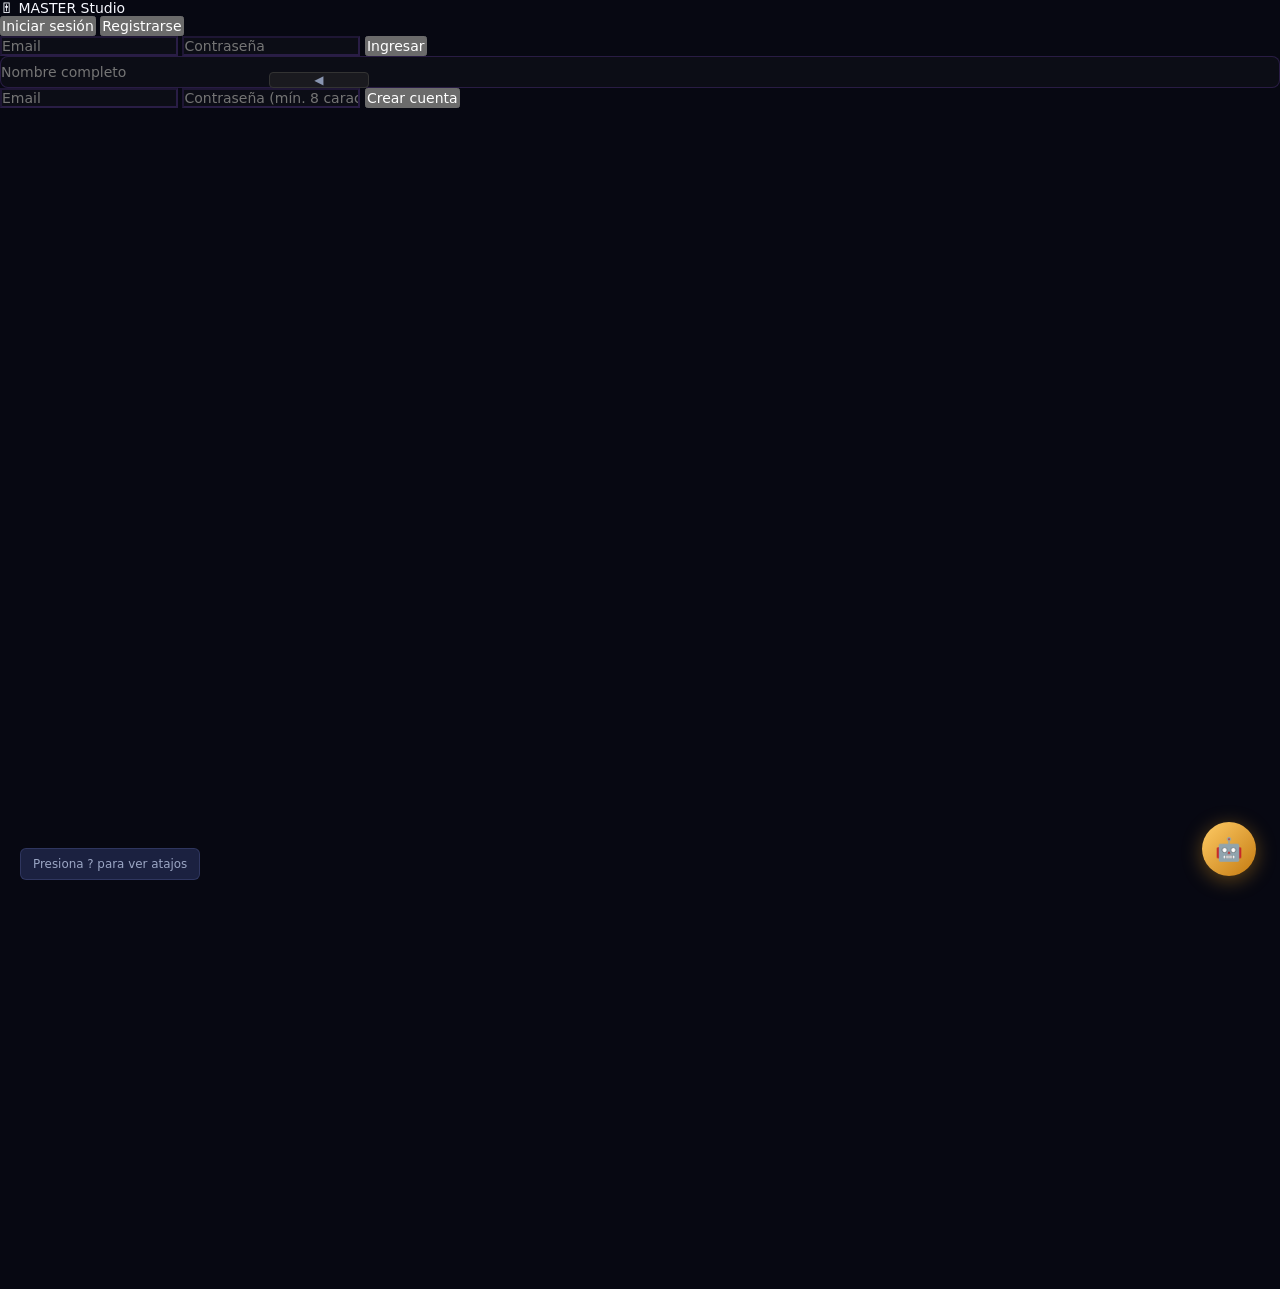
==== frontend/index.html @ 6284099f "Add files via upload" ====
<!DOCTYPE html>

<html lang="es">
<head>
<meta charset="utf-8"/>
<meta content="width=device-width, initial-scale=1, viewport-fit=cover, maximum-scale=5, user-scalable=yes" name="viewport"/>
<meta content="yes" name="apple-mobile-web-app-capable"/>
<meta content="black-translucent" name="apple-mobile-web-app-status-bar-style"/>
<meta content="#0a0a12" name="theme-color"/>
<meta content="LGMDM Intelligent Mastering Console — professional audio mastering workspace" name="description"/>
<title>LGMDM · Intelligent Mastering Console</title>






<link href="favicon.svg" rel="icon" type="image/svg+xml"/>
<link href="css/themes.css?v=2.0" rel="stylesheet"/>
<link href="css/themes-professional.css?v=2.0" rel="stylesheet"/>
<link href="css/layout-shell.css?v=2.0" rel="stylesheet"/>
<link href="css/styles.css?v=2.0" rel="stylesheet"/>
<link href="css/studio.css?v=2.0" rel="stylesheet"/>
<link href="css/studio-pro.css?v=2.0" rel="stylesheet"/>
<link href="css/compat-wall.css?v=FIX28" rel="stylesheet"/>
<link href="css/tabs-reorganized.css?v=2.0" rel="stylesheet"/>
<link href="css/lgmdm.css?v=2.0" rel="stylesheet"/>
<link href="css/responsive.css?v=2.0" rel="stylesheet"/>
<script src="js/00-compat.js?v=FIX28"></script>
</head>
<body>
<div aria-live="polite" id="a11y-announcements" role="status" style="display: none;"></div>
<div id="auth-overlay"></div>
<div class="app-container" id="app-container" style="">
<!-- HEADER -->
<header class="app-header"><div class="header-left"><div class="brand-lockup"><div aria-hidden="true" class="logo-mark">LG</div><div class="brand-copy"><h1 class="logo">LGMDM</h1><span class="brand-subtitle">INTELLIGENT MASTERING CONSOLE</span></div></div></div><div class="header-center"><div class="system-chip"><span aria-hidden="true" class="system-dot"></span><span>ENGINE READY</span></div></div><div class="header-right"><button id="btnOpenPremiumSuite" class="header-btn" type="button" title="Suite Premium (12 funciones avanzadas de masterización)" style="width: auto; padding: 0 10px; font-weight: 800; font-size: 11px; color: var(--accent, #52f2bd); display: flex; align-items: center; gap: 4px; cursor: pointer;"><span>💎</span><span>SUITE PRO</span></button><button aria-label="Cambiar tema visual" class="header-btn" id="theme-switcher-btn" title="Cambiar tema visual" type="button">🎨</button></div></header>
<!-- MAIN CONTAINER -->
<div class="main-container lg-app-grid">
<!-- SIDEBAR CON PESTAÑAS -->
<!-- SIDEBAR ORIGINAL LGMDM: Archivo / Cadena / Salida / Proyectos -->
<aside class="sidebar lg-sidebar" data-region="workflow">
<div aria-label="Flujo de trabajo" class="sidebar-tabs" id="sidebarTabs">
<button class="sidebar-tab active" data-pane="pane-archivo" type="button">📁 Archivo</button>
<button class="sidebar-tab" data-pane="pane-cadena" type="button">⛓ Cadena</button>
<button class="sidebar-tab" data-pane="pane-salida" type="button">🎚 Salida</button>
<button class="sidebar-tab" data-pane="pane-proyectos" type="button">📦 Proyectos</button>
<button id="sidebarCollapseBtn" class="sidebar-tab sidebar-tab-collapse" type="button" title="Colapsar sidebar" aria-label="Colapsar panel lateral" style="margin-left: auto; width: 28px; padding: 0; display: flex; align-items: center; justify-content: center;">◀</button>
</div>
<div class="control-grid sidebar-showing-archivo" id="sidebarPaneContainer">
<div class="control-stack">
<!-- ══════ PASO 1 — Archivo ══════ -->
<details class="process-card process-card-collapsible sidebar-pane-archivo" id="pasoArchivo" open="">
<summary class="process-card-header">
<span class="process-card-step">Paso 1</span>
<span class="process-card-copy">Carga y contexto</span>
</summary>
<div class="process-card-body">
<div>
<div class="section-label">Archivo de audio</div>
<div class="drop-zone" id="dropZone">
<input accept=".wav,.mp3,.flac,.ogg,.aiff,.aif" aria-label="Archivo de audio principal" id="fileInput" type="file"/>
<div class="icon">🎵</div>
<p>
                      Arrastrá tu audio aquí
                      <br/>
<small>WAV · MP3 · FLAC · OGG · AIFF — máx <span data-lgmdm-max-file-mb=""></span> MB</small>
</p>
<div class="uppy-picker" id="uppyPicker"></div>
<div class="file-name" id="fileName"></div>
<div class="file-size-warn" id="fileSizeWarn"></div>
</div>
<div class="button-row">
<button class="btn btn-primary" id="btnAnalyze" type="button">Analizar</button>
<button class="btn btn-secondary" id="btnAdvice" type="button">Recomendaciones</button>
</div>
<div class="button-row">
<button class="btn btn-automaster" id="btnMasterSync" type="button">Master (sync)</button>
<button class="btn btn-ref" id="btnMasterAsync" type="button">Master (enqueue)</button>
</div>
<div class="button-row">
<button class="btn btn-secondary full-width" id="btnPitchCorrection" type="button">🎵 Pitch Correction</button>
</div>
<div class="panel-block panel-block-secondary">
<div class="section-note">📏 Normalizar por LUFS (sin procesar nada más)</div>
<div class="param param--lg">
<label for="s-normalize-lufs">LUFS objetivo</label>
<span class="val" id="v-normalize-lufs">-14.0</span>
<input data-display-target="v-normalize-lufs" id="s-normalize-lufs" max="-6" min="-23" step="0.5" type="range" value="-14"/>
<p class="small-text">Solo ganancia — sin EQ, sin dinámica, sin referencia. -14 = streaming (Spotify/YouTube) · -23 = broadcast (EBU R128) · -6 = muy hot.</p>
</div>
<button class="btn btn-secondary full-width" id="btnNormalizeLufs" type="button">Normalizar</button>
<div class="small-text space-top-sm" id="normalize-status"></div>
</div>
<label class="checkbox-row small-text mt-sm">
<input checked="" id="saveToLibraryChk" type="checkbox"/>
                    Guardar en mi librería del servidor
                  </label>
</div>
<!-- Librería persistente: archivos ya guardados en el server -->
<div>
<div class="section-label section-header-row">
<span>Mi librería</span>
<button class="btn btn-secondary btn-small" id="btnRefreshLibrary" type="button">↻ actualizar</button>
</div>
<div class="panel-block panel-block-secondary scroll-panel" id="libraryList">
<div class="loading-placeholder">Cargando…</div>
</div>
</div>
<!-- Presets -->
<div>
<div class="section-label">Presets profesionales</div>
<div class="preset-grid" id="presetGrid">
<button class="preset-btn" data-preset="rock" type="button">🎸 Rock</button>
<button class="preset-btn" data-preset="metal" type="button">🤘 Metal</button>
<button class="preset-btn" data-preset="trap" type="button">🔥 Trap</button>
<button class="preset-btn" data-preset="rap" type="button">🎤 Rap</button>
<button class="preset-btn" data-preset="reggaeton" type="button">💃 Reggaeton</button>
<button class="preset-btn" data-preset="pop" type="button">⭐ Pop</button>
<button class="preset-btn" data-preset="cd" type="button">💿 CD</button>
<button class="preset-btn" data-preset="edm" type="button">🎧 EDM / House</button>
<button class="preset-btn" data-preset="techno" type="button">⚙️ Techno</button>
<button class="preset-btn" data-preset="rnb" type="button">🎹 R&amp;B / Soul</button>
<button class="preset-btn" data-preset="jazz" type="button">🎷 Jazz</button>
<button class="preset-btn" data-preset="classical" type="button">🎻 Clásica</button>
<button class="preset-btn" data-preset="lofi" type="button">📼 Lo-Fi</button>
<button class="preset-btn" data-preset="acoustic" type="button">🎸 Acústico</button>
<button class="preset-btn" data-preset="indie" type="button">🌇 Indie</button>
<button class="preset-btn" data-preset="cumbia" type="button">🪗 Cumbia</button>
<button class="preset-btn" data-preset="funk" type="button">🕺 Funk</button>
<button class="preset-btn" data-preset="ambient" type="button">🌌 Ambient</button>
<button class="preset-btn" data-preset="podcast" type="button">🎙️ Podcast</button>
</div>
<button class="btn-preset-load" id="btnLoadPresetJson" type="button">📂 Cargar preset (JSON)</button>
<input accept=".json,application/json" aria-label="Archivo JSON de preset" class="hidden-input" id="presetJsonInput" type="file"/>
<div class="status-text" id="presetLoadStatus"></div>
<div class="param param--lg">
<label>Objetivo de loudness (plataforma)</label>
</div>
<select aria-label="Plataforma o destino de loudness" id="s-platform">
<option value="">— Manual —</option>
<option value="spotify">Spotify (−14 LUFS)</option>
<option value="youtube">YouTube (−14 LUFS)</option>
<option value="apple_music">Apple Music (−16 LUFS)</option>
<option value="tidal">Tidal (−14 LUFS)</option>
<option value="club">Club / DJ (−9 LUFS)</option>
<option value="cd">CD (−9 LUFS)</option>
</select>
</div>
<!-- Match mastering -->
<details class="mb-none">
<summary class="summary-accent">
<span class="summary-pill"></span>
                    🎯 Match Mastering (referencia)
                    <span class="summary-divider"></span>
<span class="muted-small">▾</span>
</summary>
<div class="space-top-sm">
<p class="summary-muted">
                      Subí un track masterizado y el sistema igualará el
                      <b class="text-on-surface">timbre</b>,
                      <b class="text-on-surface">loudness</b>,
                      <b class="text-on-surface">dinámica</b>,
                      <b class="text-on-surface">estéreo</b>,
                      <b class="text-on-surface">punch</b>
                      ,
                      <b class="text-on-surface">sub-graves</b>
                      ,
                      <b class="text-on-surface">sibilancia</b>
                      y
                      <b class="text-on-surface">carácter armónico</b>
                      .
                    </p>
<div class="drop-zone-ref" id="dropZoneRef">
<input accept=".wav,.mp3,.flac,.ogg,.aiff,.aif" aria-label="Archivo de audio de referencia" class="overlay-input" id="refFileInput" type="file"/>
<div class="drop-zone-icon">🎯</div>
<p class="drop-zone-text">
                        Arrastrá el track de referencia
                      </p>
<p class="drop-zone-note">
                        WAV · MP3 · FLAC · OGG · AIFF — máx <span data-lgmdm-max-file-mb=""></span> MB
                      </p>
<div class="file-name" id="refFileName"></div>
</div>
<!-- Biblioteca de referencias permanentes -->
<button class="btn-ref-library" id="btnOpenRefLib" type="button">
                      📚 <span>Elegir desde biblioteca de referencias</span>
<span class="muted-small ml-auto" id="refLibCount"></span>
</button>
<div class="ref-actions">
<label class="checkbox-row">
<input checked="" id="saveRefToLibraryChk" type="checkbox"/>
                        Guardar referencia en mi librería
                      </label>
<a class="link-inline" href="#" id="toggleRefLibraryList">
                        usar de mi librería ▾
                      </a>
</div>
<div class="ref-library-list hidden-panel" id="libraryListRef"></div>
<div class="control-row">
<label class="field-group" id="lbl-ref-loudness">
<input checked="" class="field-input accent-amber" id="s-ref-loudness" type="checkbox"/>
<span>📊 Loudness</span>
</label>
<label class="field-group" id="lbl-ref-dynamics">
<input checked="" class="field-input accent-amber" id="s-ref-dynamics" type="checkbox"/>
<span>🎚 Dinámica</span>
</label>
<label class="field-group" id="lbl-ref-stereo">
<input checked="" class="field-input accent-amber" id="s-ref-stereo" type="checkbox"/>
<span>↔ Estéreo</span>
</label>
<label class="ref-match-option" id="lbl-ref-eq">
<input checked="" class="field-input accent-amber" id="s-ref-eq" type="checkbox"/>
<span>🎛 EQ Tonal</span>
</label>
<label class="ref-match-option" id="lbl-ref-transient">
<input checked="" class="field-input accent-amber" id="s-ref-transient" type="checkbox"/>
<span>💥 Punch</span>
</label>
<label class="ref-match-option" id="lbl-ref-subbass">
<input checked="" class="field-input accent-amber" id="s-ref-subbass" type="checkbox"/>
<span>🔊 Sub-graves</span>
</label>
<label class="ref-match-option" id="lbl-ref-desser">
<input checked="" class="field-input accent-amber" id="s-ref-desser" type="checkbox"/>
<span>🗡 De-esser</span>
</label>
<label class="field-group" id="lbl-ref-saturation">
<input class="field-input accent-amber" id="s-ref-saturation" type="checkbox"/>
<span>🔥 Carácter <span class="note-small">(opcional)</span></span>
</label>
<label class="checkbox-row mt-sm">
<input checked="" class="field-input accent2" id="s-ref-ms-eq" type="checkbox"/>
<span>🎛 EQ M/S <span class="note-small">(Mid y Side independientes)</span></span>
</label>
</div>
<details class="mt-sm">
<summary class="details-summary">
                        ⚙ Parámetros avanzados
                      </summary>
<div class="mt-sm">
<div class="param">
<label for="s-ref-boost">Máx. boost EQ</label>
<span class="val" id="v-ref-boost">6.0 dB</span>
<input id="s-ref-boost" max="18" min="0" step="0.5" type="range" value="6"/>
</div>
<div class="param">
<label for="s-ref-cut">Máx. corte EQ</label>
<span class="val" id="v-ref-cut">-9.0 dB</span>
<input id="s-ref-cut" max="0" min="-24" step="0.5" type="range" value="-9"/>
</div>
<div class="param mb-sm">
<label for="s-ref-eqmethod">Método de ajuste EQ</label>
<select class="mt-xs" id="s-ref-eqmethod">
<option value="heuristic">Heurístico (rápido)</option>
<option value="ddsp">DDSP (descenso de gradiente)</option>
</select>
</div>
<div class="param">
<label for="s-ref-dynmargin">Margen dinámica</label>
<span class="val" id="v-ref-dynmargin">1.0 dB</span>
<input id="s-ref-dynmargin" max="6" min="0" step="0.5" type="range" value="1"/>
</div>
<div class="param mb-xs">
<label for="s-ref-stereoblend">Intensidad match estéreo</label>
<span class="val" id="v-ref-stereoblend">85%</span>
<input id="s-ref-stereoblend" max="100" min="0" step="5" type="range" value="85"/>
</div>
<div class="section-divider mt-lg">
<div class="section-title-row">
<span class="section-subtitle">🎛 Bandas de EQ manual</span>
<div class="inline-row">
<span class="note-mini">Bandas:</span>
<input aria-label="Cantidad máxima de bandas para el matching de referencia" class="range-compact accent2" id="s-band-count" max="28" min="4" step="1" type="range" value="7"/>
<span class="range-value" id="v-band-count">7</span>
</div>
</div>
<div class="stack-col" id="ref-band-controls"></div>
<button class="btn btn-tertiary" id="btn-band-reset" type="button">↺ Resetear bandas</button>
</div>
</div>
</details>
<details class="mt-sm">
<summary class="details-summary details-summary--accent">
                        💎 Funciones premium para match profesional
                      </summary>
<div class="section-divider--highlight">
<div class="param param--md">
<label for="s-ref-premium-profile">Perfil de matching</label>
<select class="mt-xs" id="s-ref-premium-profile">
<option value="balanced">Balanceado / streaming</option>
<option value="club">Club punchy</option>
<option value="audiophile">Audiophile transparente</option>
<option value="broadcast">Broadcast seguro</option>
</select>
</div>
<label class="checkbox-row">
<input checked="" class="field-input accent-amber" id="s-ref-adaptive-loudness" type="checkbox"/>
<span>👂 LUFS adaptativo al oído humano <span class="note-mini">(más sensible 3–6 kHz)</span></span>
</label>
<div class="param param--md">
<label for="s-ref-loudness-sensitivity">Sensibilidad auditiva 3–6 kHz</label>
<span class="val" id="v-ref-loudness-sensitivity">65%</span>
<input data-display-format="percent" data-display-target="v-ref-loudness-sensitivity" id="s-ref-loudness-sensitivity" max="100" min="0" step="5" type="range" value="65"/>
</div>
<label class="checkbox-row">
<input class="field-input accent-amber" id="s-ref-fixed-lufs" type="checkbox"/>
<span>🎯 Fijar LUFS de salida <span class="note-mini">(ignora el loudness de la referencia)</span></span>
</label>
<div class="param param--md" id="fixed-lufs-row">
<label for="s-ref-fixed-lufs-value">LUFS objetivo</label>
<span class="val" id="v-ref-fixed-lufs">-14.0</span>
<input data-display-target="v-ref-fixed-lufs" id="s-ref-fixed-lufs-value" max="-6" min="-24" step="0.5" type="range" value="-14"/>
<p class="note-mini">Si la referencia viene muy hot (-8/-7/-9 LUFS) y no la querés heredar, activá esto — el resto del matching (EQ, dinámica, estéreo) sigue igual, solo el volumen final queda fijo acá.</p>
</div>
<div class="param param--md">
<label for="s-ref-max-lufs">Techo de loudness (máximo) <span class="lg-inline-note">nunca lo supera, sea cual sea la referencia</span></label>
<span class="val" id="v-ref-max-lufs">-12.0</span>
<input data-display-target="v-ref-max-lufs" id="s-ref-max-lufs" max="-6" min="-18" step="0.5" type="range" value="-12"/>
<p class="note-mini">El match siempre intenta llegar al LUFS de la referencia, pero nunca lo cruza — así controlás cuánto "hot" querés sin importar qué tan comprimida venga la referencia. -18 = conservador/dinámico · -6 = muy hot.</p>
</div>
<label class="checkbox-row">
<input checked="" class="field-input accent-amber" id="s-ref-vocal-protect" type="checkbox"/>
<span>🛡 Proteger voz líder y centro mono</span>
</label>
<label class="checkbox-row">
<input checked="" class="field-input accent-amber" id="s-ref-translation-check" type="checkbox"/>
<span>📱 Chequeo de traducción: mono, auriculares y parlantes chicos</span>
</label>
<label class="checkbox-row toggle-label toggle-label--tight">
<input class="field-input accent-amber" id="s-ref-alt-versions" type="checkbox"/>
<span>🧪 Preparar metadata para versiones alternativas (clean, instrumental, TV)</span>
</label>
<p class="note-mini">
                          Estas opciones viajan al backend y quedan registradas en el reporte del job para habilitar flujos premium auditables.
                        </p>
</div>
</details>
<details class="param param--lg">
<summary class="details-summary">⚙ EQ avanzado</summary>
<div class="mt-sm">
<div class="param">
<label for="s-ref-eq-passes">Pasadas EQ iterativo <span id="v-ref-eq-passes">3</span></label>
<input data-display-target="v-ref-eq-passes" id="s-ref-eq-passes" max="4" min="1" step="1" type="range" value="3"/>
<p class="note-mini">1 = pasada única (anterior), 3 = recomendado, 4 = máximo</p>
</div>
<label class="checkbox-row">
<input checked="" class="field-input accent2" id="s-ref-match-crest" type="checkbox"/>
<span>📐 Igualar crest factor (dinámica percibida) por banda</span>
</label>
<div class="param" id="crest-amount-row">
<label for="s-ref-crest-amount">Intensidad crest matching <span id="v-ref-crest-amount">75</span>%</label>
<input data-display-target="v-ref-crest-amount" id="s-ref-crest-amount" max="100" min="0" step="5" type="range" value="75"/>
</div>
<label class="checkbox-row">
<input checked="" class="field-input accent2" id="s-ref-spectral-dynamics" type="checkbox"/>
<span>🎚 Igualar balance espectral por rango dinámico (suave vs fuerte)</span>
</label>
<div class="param">
<label for="s-ref-spectral-dyn-amount">Intensidad spectral dynamics <span id="v-ref-spectral-dyn-amount">60</span>%</label>
<input data-display-target="v-ref-spectral-dyn-amount" id="s-ref-spectral-dyn-amount" max="100" min="0" step="5" type="range" value="60"/>
</div>
<div class="param">
<label for="s-ref-spectral-dyn-bins">Rangos dinámicos <span id="v-ref-spectral-dyn-bins">4</span></label>
<input data-display-target="v-ref-spectral-dyn-bins" id="s-ref-spectral-dyn-bins" max="4" min="2" step="1" type="range" value="4"/>
<p class="note-mini">2 = suave/fuerte · 4 = cuartiles</p>
</div>
</div>
</details>
<details class="param param--lg">
<summary class="details-summary">🎸 Parallel &amp; Saturación</summary>
<div class="mt-sm">
<label class="checkbox-row">
<input class="field-input accent2" id="s-ref-parallel-comp" type="checkbox"/>
<span>🔀 Parallel compression (New York)</span>
</label>
<div class="param">
<label for="s-ref-parallel-mix">Mix parallel <span id="v-ref-parallel-mix">28</span>%</label>
<input data-display-target="v-ref-parallel-mix" id="s-ref-parallel-mix" max="60" min="0" step="2" type="range" value="28"/>
</div>
<div class="param">
<label for="s-ref-parallel-thr">Threshold <span id="v-ref-parallel-thr">-20</span> dB</label>
<input data-display-target="v-ref-parallel-thr" id="s-ref-parallel-thr" max="-6" min="-40" step="1" type="range" value="-20"/>
</div>
<div class="param">
<label for="s-ref-parallel-ratio">Ratio <span id="v-ref-parallel-ratio">4.0</span>:1</label>
<input data-display-format="fixed1" data-display-target="v-ref-parallel-ratio" id="s-ref-parallel-ratio" max="10" min="1.5" step="0.5" type="range" value="4"/>
</div>
<div class="param">
<label for="s-ref-parallel-makeup">Makeup <span id="v-ref-parallel-makeup">6</span> dB</label>
<input data-display-target="v-ref-parallel-makeup" id="s-ref-parallel-makeup" max="18" min="0" step="0.5" type="range" value="6"/>
</div>
<label class="checkbox-row">
<input class="field-input accent2" id="s-ref-mb-sat" type="checkbox"/>
<span>🔥 Saturación multibanda</span>
</label>
<div class="param">
<label for="s-ref-mb-sat-mix">Mix saturación <span id="v-ref-mb-sat-mix">45</span>%</label>
<input data-display-target="v-ref-mb-sat-mix" id="s-ref-mb-sat-mix" max="100" min="0" step="5" type="range" value="45"/>
</div>
<div class="param">
<label for="s-ref-mb-sat-low">Drive bajos <span id="v-ref-mb-sat-low">7</span></label>
<input data-display-target="v-ref-mb-sat-low" id="s-ref-mb-sat-low" max="20" min="0" step="1" type="range" value="7"/>
</div>
<div class="param">
<label for="s-ref-mb-sat-mid">Drive medios <span id="v-ref-mb-sat-mid">4</span></label>
<input data-display-target="v-ref-mb-sat-mid" id="s-ref-mb-sat-mid" max="15" min="0" step="1" type="range" value="4"/>
</div>
<div class="param">
<label for="s-ref-mb-sat-high">Drive agudos <span id="v-ref-mb-sat-high">2</span></label>
<input data-display-target="v-ref-mb-sat-high" id="s-ref-mb-sat-high" max="10" min="0" step="1" type="range" value="2"/>
</div>
<div class="param">
<label for="s-ref-mb-sat-mode">Modo saturación</label>
<select class="mt-xs" id="s-ref-mb-sat-mode">
<option selected="" value="tape">Tape (3er armónico)</option>
<option value="analog">Analog (2do+3er)</option>
<option value="tube">Tube (2do armónico)</option>
</select>
</div>
<label class="checkbox-row">
<input checked="" class="field-input accent2" id="s-ref-two-stage-lim" type="checkbox"/>
<span>⛔ Limitador dos etapas (gentle + brickwall)</span>
</label>
<div class="param">
<label for="s-ref-gentle-ceil">Ceiling gentle <span id="v-ref-gentle-ceil">-2.5</span> dBTP</label>
<input data-display-format="fixed1" data-display-target="v-ref-gentle-ceil" id="s-ref-gentle-ceil" max="-0.5" min="-12" step="0.5" type="range" value="-2.5"/>
</div>
<div class="param">
<label for="s-ref-gentle-rel">Release gentle <span id="v-ref-gentle-rel">120</span> ms</label>
<input data-display-target="v-ref-gentle-rel" id="s-ref-gentle-rel" max="500" min="20" step="10" type="range" value="120"/>
</div>
</div>
</details>
<button class="btn btn-ref btn-block" disabled="" id="btnMasterRef" type="button">
                      🎯 Masterizar con referencia
                    </button>
<button class="btn btn-secondary btn-block" disabled="" id="btnRefPreview" type="button">
                      ▶ Preview 10s (seg. 40)
                    </button>
<!-- Preview en tiempo real con referencia -->
<div class="hidden-panel mt-lg" id="refPreviewPanel">
<div class="section-title-row section-title-row--compact">
<span class="note-mini">Preview en tiempo real — seg. 40–50</span>
<button class="btn btn-tertiary" id="btnRefPreviewStop" type="button">■ Stop</button>
</div>
<!-- Métricas en tiempo real -->
<div class="dash-metrics-row">
<span>LUFS <b id="rp-lufs">--</b></span>
<span>Peak <b id="rp-peak">--</b></span>
<span>RMS <b id="rp-rms">--</b></span>
<span>Corr <b id="rp-corr">--</b></span>
</div>
<!-- Curva EQ del matching -->
<div class="hidden-panel mt-sm" id="refEqCurveWrap">
<div class="note-small mb-sm">Curva EQ de matching aplicada</div>
<canvas class="canvas-block" height="50" id="refEqCurveCanvas" width="320"></canvas>
</div>
<div class="note-mini mt-sm" id="rp-status"></div>
</div>
</div>
</details>
<!-- /match mastering -->
</div>
</details>
<!-- ══════ PASO 2 — Cadena de mastering ══════ -->
<details class="process-card process-card-collapsible sidebar-pane-cadena" id="pasoCadena">
<summary class="process-card-header">
<span class="process-card-step">Paso 2</span>
<span class="process-card-copy">Cadena de mastering</span>
</summary>
<div class="process-card-body">
<!-- ── Etapa 0: Reducción de Ruido ── -->
<div>
<div class="section-label">
<span class="stage-num">0</span>
                    🎙️ Reducción de Ruido
                  </div>
<label class="toggle-label">
<input checked="" class="field-input" id="s-nr-bypass" type="checkbox"/>
                    Bypass reducción de ruido
                  </label>
<div class="control-row-wide">
<div>
<label class="param-label" for="s-nr-strength">Intensidad</label>
<input aria-label="Intensidad de reducción de ruido" data-display-format="fixed2" data-display-target="v-nr-strength" id="s-nr-strength" max="1" min="0" step="0.05" type="range" value="0.5"/>
<span class="val-badge" id="v-nr-strength">0.50</span>
<span class="param-hint">0 = ninguna · 1 = máxima</span>
</div>
<div>
<label class="param-label" for="s-nr-noise-sample-sec">Muestra de ruido (seg)</label>
<input aria-label="Duración de la muestra de ruido, en segundos" data-display-format="fixed1s" data-display-target="v-nr-noise-sample-sec" id="s-nr-noise-sample-sec" max="5" min="0.1" step="0.1" type="range" value="0.5"/>
<span class="val-badge" id="v-nr-noise-sample-sec">0.5s</span>
<span class="param-hint">Zona inicial para perfil de ruido</span>
</div>
</div>
</div>
<!-- ── Etapa 1: Input Gain ── -->
<div>
<div class="section-label">
<span class="stage-num">1</span>
                    Input Gain — trim
                  </div>
<div class="param">
<label for="s-ingain">Ganancia de entrada</label>
<span class="val" id="v-ingain">0.0 dB</span>
<input id="s-ingain" max="24" min="-24" step="0.1" type="range" value="0"/>
</div>
</div>
<!-- ── Etapas 2–3: EQ (filtros + cirugía) ── -->
<div class="control-card">
<div class="control-card-head">
<div>
<div class="control-card-kicker">EQ</div>
<h3>Ecualización</h3>
</div>
<div class="control-card-badge">Forma tonal</div>
</div>
<div class="control-card-body">
<div class="control-stack">
<div class="section-label">
<span class="stage-num">2</span>
                        Filtros de borde
                      </div>
<div class="param">
<label for="s-hp">High-pass cutoff</label>
<span class="val" id="v-hp">30 Hz</span>
<input id="s-hp" max="500" min="20" step="5" type="range" value="30"/>
</div>
<label class="toggle-label toggle-label--tight">
<input checked="" class="field-input" id="s-lp-bypass" type="checkbox"/>
                        Bypass low-pass
                      </label>
<div class="param">
<label for="s-lp-cutoff">Low-pass cutoff</label>
<span class="val" id="v-lp-cutoff">18.0 kHz</span>
<input id="s-lp-cutoff" max="22000" min="1000" step="100" type="range" value="18000"/>
</div>
<div class="section-label mt-lg">
<span class="stage-num">3</span>
                        EQ correctiva / cirugía
                      </div>
<div class="eq4-wrap">
<div class="eq4-band">
<div class="eq4-header"><span class="eq4-num">B1</span></div>
<div class="param">
<label for="s-eq1freq">Freq</label>
<span class="val" id="v-eq1freq-disp">100 Hz</span>
<input id="s-eq1freq" max="20000" min="20" step="10" type="range" value="100"/>
</div>
<div class="param">
<label for="s-eq1gain">Gain</label>
<span class="val" id="v-eq1gain">0 dB</span>
<input id="s-eq1gain" max="18" min="-18" step="0.5" type="range" value="0"/>
</div>
<div class="param">
<label for="s-eq1q">Q</label>
<span class="val" id="v-eq1q">1.0</span>
<input id="s-eq1q" max="10" min="0.1" step="0.1" type="range" value="1.0"/>
</div>
</div>
<div class="eq4-band">
<div class="eq4-header"><span class="eq4-num">B2</span></div>
<div class="param">
<label for="s-eq2freq">Freq</label>
<span class="val" id="v-eq2freq-disp">500 Hz</span>
<input id="s-eq2freq" max="20000" min="20" step="10" type="range" value="500"/>
</div>
<div class="param">
<label for="s-eq2gain">Gain</label>
<span class="val" id="v-eq2gain">0 dB</span>
<input id="s-eq2gain" max="18" min="-18" step="0.5" type="range" value="0"/>
</div>
<div class="param">
<label for="s-eq2q">Q</label>
<span class="val" id="v-eq2q">1.0</span>
<input id="s-eq2q" max="10" min="0.1" step="0.1" type="range" value="1.0"/>
</div>
</div>
<div class="eq4-band">
<div class="eq4-header"><span class="eq4-num">B3</span></div>
<div class="param">
<label for="s-eq3freq">Freq</label>
<span class="val" id="v-eq3freq-disp">2 kHz</span>
<input id="s-eq3freq" max="20000" min="20" step="10" type="range" value="2000"/>
</div>
<div class="param">
<label for="s-eq3gain">Gain</label>
<span class="val" id="v-eq3gain">0 dB</span>
<input id="s-eq3gain" max="18" min="-18" step="0.5" type="range" value="0"/>
</div>
<div class="param">
<label for="s-eq3q">Q</label>
<span class="val" id="v-eq3q">1.0</span>
<input id="s-eq3q" max="10" min="0.1" step="0.1" type="range" value="1.0"/>
</div>
</div>
</div>
<!-- Dynamic EQ resonancias — etapa 3 -->
<div class="section-label space-top-sm">
                        🔎 Dynamic EQ — Resonancias
                        <label class="toggle-label-right">
<input checked="" id="s-reso-bypass" type="checkbox"/>
                          Bypass
                        </label>
</div>
<div class="param">
<label for="s-reso-freq">Frecuencia (Hz)</label>
<span class="val" id="v-reso-freq">1.2 kHz</span>
<input id="s-reso-freq" max="16000" min="200" step="10" type="range" value="1200"/>
</div>
<div class="param">
<label for="s-reso-q">Q (selectividad)</label>
<span class="val" id="v-reso-q">3.0</span>
<input id="s-reso-q" max="12.0" min="0.5" step="0.1" type="range" value="3.0"/>
</div>
<div class="param">
<label for="s-reso-thresh">Threshold</label>
<span class="val" id="v-reso-thresh">-18.0 dB</span>
<input id="s-reso-thresh" max="0" min="-60" step="0.5" type="range" value="-18"/>
</div>
<div class="param">
<label for="s-reso-ratio">Ratio</label>
<span class="val" id="v-reso-ratio">3.0:1</span>
<input id="s-reso-ratio" max="20.0" min="1.0" step="0.5" type="range" value="3.0"/>
</div>
<div class="param">
<label for="s-reso-attack">Attack</label>
<span class="val" id="v-reso-attack">5.0 ms</span>
<input id="s-reso-attack" max="100" min="0.1" step="0.1" type="range" value="5.0"/>
</div>
<div class="param">
<label for="s-reso-release">Release</label>
<span class="val" id="v-reso-release">100 ms</span>
<input id="s-reso-release" max="1000" min="5" step="5" type="range" value="100"/>
</div>
<div class="param">
<label for="s-reso-maxred">Reducción máx.</label>
<span class="val" id="v-reso-maxred">8.0 dB</span>
<input id="s-reso-maxred" max="30" min="0" step="0.5" type="range" value="8"/>
</div>
<!-- Balance tonal automático (EQ inteligente sin referencia) — etapa 6 -->
<div class="section-label space-top-sm">
                        🎯 Balance tonal automático
                        <label class="toggle-label-right">
<input checked="" id="s-tonalbal-bypass" type="checkbox"/>
                          Bypass
                        </label>
</div>
<div class="param">
<label for="s-tonalbal-amount">Cantidad (mix)</label>
<span class="val" id="v-tonalbal-amount">1.00</span>
<input id="s-tonalbal-amount" max="1" min="0" step="0.01" type="range" value="1.0"/>
</div>
<div class="param">
<label for="s-tonalbal-boost">Boost máx.</label>
<span class="val" id="v-tonalbal-boost">3.5 dB</span>
<input id="s-tonalbal-boost" max="12" min="0" step="0.5" type="range" value="3.5"/>
</div>
<div class="param">
<label for="s-tonalbal-cut">Corte máx.</label>
<span class="val" id="v-tonalbal-cut">-4.5 dB</span>
<input id="s-tonalbal-cut" max="0" min="-12" step="0.5" type="range" value="-4.5"/>
</div>
<div class="param">
<label for="s-tonalbal-bands">Bandas máx.</label>
<span class="val" id="v-tonalbal-bands">6</span>
<input id="s-tonalbal-bands" max="12" min="1" step="1" type="range" value="6"/>
</div>
<!-- EQ tonal sweetening — etapa 6 -->
<div class="section-label space-top-sm">
<span class="stage-num">6</span>
                        EQ tonal / sweetening
                      </div>
<div class="eq4-wrap">
<div class="eq4-band">
<div class="eq4-header"><span class="eq4-num">B4</span></div>
<div class="param">
<label for="s-eq4freq">Freq</label>
<span class="val" id="v-eq4freq-disp">8 kHz</span>
<input id="s-eq4freq" max="20000" min="20" step="10" type="range" value="8000"/>
</div>
<div class="param">
<label for="s-eq4gain">Gain</label>
<span class="val" id="v-eq4gain">0 dB</span>
<input id="s-eq4gain" max="18" min="-18" step="0.5" type="range" value="0"/>
</div>
<div class="param">
<label for="s-eq4q">Q</label>
<span class="val" id="v-eq4q">1.0</span>
<input id="s-eq4q" max="10" min="0.1" step="0.1" type="range" value="1.0"/>
</div>
</div>
<div class="eq4-band">
<div class="eq4-header"><span class="eq4-num">B5</span></div>
<div class="param">
<label for="s-eq5freq">Freq</label>
<span class="val" id="v-eq5freq-disp">200 Hz</span>
<input id="s-eq5freq" max="20000" min="20" step="10" type="range" value="200"/>
</div>
<div class="param">
<label for="s-eq5gain">Gain</label>
<span class="val" id="v-eq5gain">0 dB</span>
<input id="s-eq5gain" max="18" min="-18" step="0.5" type="range" value="0"/>
</div>
<div class="param">
<label for="s-eq5q">Q</label>
<span class="val" id="v-eq5q">1.0</span>
<input id="s-eq5q" max="10" min="0.1" step="0.1" type="range" value="1.0"/>
</div>
</div>
<div class="eq4-band">
<div class="eq4-header"><span class="eq4-num">B6</span></div>
<div class="param">
<label for="s-eq6freq">Freq</label>
<span class="val" id="v-eq6freq-disp">1 kHz</span>
<input id="s-eq6freq" max="20000" min="20" step="10" type="range" value="1000"/>
</div>
<div class="param">
<label for="s-eq6gain">Gain</label>
<span class="val" id="v-eq6gain">0 dB</span>
<input id="s-eq6gain" max="18" min="-18" step="0.5" type="range" value="0"/>
</div>
<div class="param">
<label for="s-eq6q">Q</label>
<span class="val" id="v-eq6q">1.0</span>
<input id="s-eq6q" max="10" min="0.1" step="0.1" type="range" value="1.0"/>
</div>
</div>
</div>
<div class="eq-curve-wrap"><canvas id="eqCurveCanvas"></canvas></div>
<div class="param">
<label for="s-air">Air / Brillo — High Shelf Gain</label>
<span class="val" id="v-air">+2 dB</span>
<input id="s-air" max="12" min="-12" step="0.5" type="range" value="2"/>
</div>
<div class="param">
<label for="s-shelf-freq">High Shelf — Frecuencia</label>
<span class="val" id="v-shelf-freq">8.0 kHz</span>
<input id="s-shelf-freq" max="20000" min="1000" step="100" type="range" value="8000"/>
</div>
<!-- EQ Mode -->
<div class="section-label space-top-sm">⚙️ Modo EQ</div>
<div class="param">
<label for="s-lowshelf">Calidez / Cuerpo — Low Shelf Gain</label>
<span class="val" id="v-lowshelf">0 dB</span>
<input id="s-lowshelf" max="12" min="-12" step="0.5" type="range" value="0"/>
</div>
<div class="param">
<label for="s-lowshelf-freq">Low Shelf — Frecuencia</label>
<span class="val" id="v-lowshelf-freq">100 Hz</span>
<input id="s-lowshelf-freq" max="2000" min="20" step="10" type="range" value="100"/>
</div>
<select aria-label="Modo de ecualización" class="select-full" id="s-eq-mode">
<option selected="" value="iir">IIR — Zero Phase (por defecto)</option>
<option value="linear_phase">FIR — Fase Lineal</option>
</select>
<div class="param">
<label for="s-lp-taps">FIR Taps (fase lineal)</label>
<span class="val" id="v-lp-taps">2049</span>
<input id="s-lp-taps" max="8193" min="257" step="256" type="range" value="2049"/>
</div>
</div>
</div>
</div>
<!-- ── Etapa 4: Mid/Side ── -->
<div>
<div class="section-label">
<span class="stage-num">4</span>
                    Mid / Side (EQ + Comp)
                  </div>
<div class="param">
<label for="s-mgain">Ganancia Mid</label>
<span class="val" id="v-mgain">0 dB</span>
<input id="s-mgain" max="18" min="-18" step="0.5" type="range" value="0"/>
</div>
<div class="param">
<label for="s-sgain">Ganancia Side</label>
<span class="val" id="v-sgain">0 dB</span>
<input id="s-sgain" max="18" min="-18" step="0.5" type="range" value="0"/>
</div>
<label class="ms-control-label ms-control-label--compact">
<input checked="" class="field-input" id="s-mseq-bypass" type="checkbox"/>
                    Bypass EQ M/S bandeada
                  </label>
<div class="control-row-wide">
<div>
<div class="param-label">
                        Mid
                      </div>
<div class="param">
<label for="s-mseq-mid-freq">Freq</label>
<span class="val" id="v-mseq-mid-freq">250 Hz</span>
<input id="s-mseq-mid-freq" max="2000" min="20" step="10" type="range" value="250"/>
</div>
<div class="param">
<label for="s-mseq-mid-gain">Gain</label>
<span class="val" id="v-mseq-mid-gain">0 dB</span>
<input id="s-mseq-mid-gain" max="12" min="-12" step="0.5" type="range" value="0"/>
</div>
<div class="param">
<label for="s-mseq-mid-q">Q</label>
<span class="val" id="v-mseq-mid-q">1.0</span>
<input id="s-mseq-mid-q" max="10" min="0.1" step="0.1" type="range" value="1.0"/>
</div>
</div>
<div>
<div class="param-label">
                        Side
                      </div>
<div class="param">
<label for="s-mseq-side-freq">Freq</label>
<span class="val" id="v-mseq-side-freq">8.0 kHz</span>
<input id="s-mseq-side-freq" max="20000" min="1000" step="100" type="range" value="8000"/>
</div>
<div class="param">
<label for="s-mseq-side-gain">Gain</label>
<span class="val" id="v-mseq-side-gain">0 dB</span>
<input id="s-mseq-side-gain" max="12" min="-12" step="0.5" type="range" value="0"/>
</div>
<div class="param">
<label for="s-mseq-side-q">Q</label>
<span class="val" id="v-mseq-side-q">1.0</span>
<input id="s-mseq-side-q" max="10" min="0.1" step="0.1" type="range" value="1.0"/>
</div>
</div>
</div>
<label class="ms-control-label ms-control-label--spaced">
<input checked="" class="field-input" id="s-mscomp-bypass" type="checkbox"/>
                    Bypass Compresor M/S
                  </label>
<div class="control-row-wide">
<div>
<div class="param-label">
                        Mid
                      </div>
<div class="param">
<label for="s-mscomp-mid-thresh">Threshold</label>
<span class="val" id="v-mscomp-mid-thresh">-18.0 dB</span>
<input id="s-mscomp-mid-thresh" max="0" min="-60" step="0.5" type="range" value="-18"/>
</div>
<div class="param">
<label for="s-mscomp-mid-ratio">Ratio</label>
<span class="val" id="v-mscomp-mid-ratio">2.0:1</span>
<input id="s-mscomp-mid-ratio" max="20.0" min="1.0" step="0.5" type="range" value="2.0"/>
</div>
<div class="param">
<label for="s-mscomp-mid-attack">Attack</label>
<span class="val" id="v-mscomp-mid-attack">15.0 ms</span>
<input id="s-mscomp-mid-attack" max="200" min="0.1" step="0.1" type="range" value="15"/>
</div>
<div class="param">
<label for="s-mscomp-mid-release">Release</label>
<span class="val" id="v-mscomp-mid-release">120 ms</span>
<input id="s-mscomp-mid-release" max="2000" min="5" step="5" type="range" value="120"/>
</div>
<div class="param">
<label for="s-mscomp-mid-makeup">Makeup</label>
<span class="val" id="v-mscomp-mid-makeup">+0.0 dB</span>
<input id="s-mscomp-mid-makeup" max="24" min="0" step="0.5" type="range" value="0"/>
</div>
</div>
<label class="ms-control-label ms-control-label--grid">
<input checked="" class="field-input" id="s-mscomp-pdr" type="checkbox"/>
                      PDR (Program-Dependent Release, Mid + Side)
                    </label>
<div class="param grid-full">
<label for="s-mscomp-pdr-hold">PDR Hold</label>
<span class="val" id="v-mscomp-pdr-hold">500 ms</span>
<input id="s-mscomp-pdr-hold" max="2000" min="50" step="10" type="range" value="500"/>
</div>
<div>
<div class="param-label">
                        Side
                      </div>
<div class="param">
<label for="s-mscomp-side-thresh">Threshold</label>
<span class="val" id="v-mscomp-side-thresh">-18.0 dB</span>
<input id="s-mscomp-side-thresh" max="0" min="-60" step="0.5" type="range" value="-18"/>
</div>
<div class="param">
<label for="s-mscomp-side-ratio">Ratio</label>
<span class="val" id="v-mscomp-side-ratio">2.0:1</span>
<input id="s-mscomp-side-ratio" max="20.0" min="1.0" step="0.5" type="range" value="2.0"/>
</div>
<div class="param">
<label for="s-mscomp-side-attack">Attack</label>
<span class="val" id="v-mscomp-side-attack">15.0 ms</span>
<input id="s-mscomp-side-attack" max="200" min="0.1" step="0.1" type="range" value="15"/>
</div>
<div class="param">
<label for="s-mscomp-side-release">Release</label>
<span class="val" id="v-mscomp-side-release">120 ms</span>
<input id="s-mscomp-side-release" max="2000" min="5" step="5" type="range" value="120"/>
</div>
<div class="param">
<label for="s-mscomp-side-makeup">Makeup</label>
<span class="val" id="v-mscomp-side-makeup">+0.0 dB</span>
<input id="s-mscomp-side-makeup" max="24" min="0" step="0.5" type="range" value="0"/>
</div>
</div>
</div>
</div>
<!-- ── Etapa 5: Compresión banda ancha ── -->
<div class="control-card">
<div class="control-card-head">
<div>
<div class="control-card-kicker">Comp</div>
<h3>Compresión</h3>
</div>
<div class="control-card-badge">Control de dinámica</div>
</div>
<div class="control-card-body">
<div class="control-stack">
<div class="section-label">
<span class="stage-num">5</span>
                        Dinámica — banda ancha VCA/Opto
                      </div>
<div class="param">
<label for="s-thresh">Threshold (dB)</label>
<span class="val" id="v-thresh">-18.0 dB</span>
<input id="s-thresh" max="0" min="-60" step="0.5" type="range" value="-18"/>
</div>
<div class="param">
<label for="s-ratio">Ratio</label>
<span class="val" id="v-ratio">4.0:1</span>
<input id="s-ratio" max="20.0" min="1.0" step="0.5" type="range" value="4.0"/>
</div>
<div class="param">
<label for="s-cattack">Attack</label>
<span class="val" id="v-cattack">10.0 ms</span>
<input id="s-cattack" max="200" min="0.1" step="0.1" type="range" value="10"/>
</div>
<div class="param">
<label for="s-crelease">Release</label>
<span class="val" id="v-crelease">100 ms</span>
<input id="s-crelease" max="1000" min="10" step="5" type="range" value="100"/>
</div>
<div class="param">
<label for="s-cmakeup">Makeup</label>
<span class="val" id="v-cmakeup">+0.0 dB</span>
<input id="s-cmakeup" max="24" min="-12" step="0.5" type="range" value="0"/>
</div>
<label class="toggle-label">
<input checked="" class="field-input" id="s-comp-link" type="checkbox"/>
                        Stereo link L/R
                      </label>
<div class="section-label mt-lg">
<span class="stage-num">5b</span>
                        Compresión paralela (New York)
                        <label class="toggle-label-right">
<input checked="" data-parallel-bypass"="" id="parallelBypass" type="checkbox"/>
                          Bypass
                        </label>
</div>
<label class="toggle-label toggle-label--compact">
<input checked="" class="field-input" id="s-comp-pdr" type="checkbox"/>
                        PDR (Program-Dependent Release)
                      </label>
<div class="param">
<label for="s-comp-pdr-hold">PDR Hold</label>
<span class="val" id="v-comp-pdr-hold">500 ms</span>
<input id="s-comp-pdr-hold" max="2000" min="50" step="10" type="range" value="500"/>
</div>
<div class="param">
<label for="parallelMix">Mix (dry/wet)</label>
<span class="val" id="parallelMixVal">0.12</span>
<input id="parallelMix" max="1" min="0" step="0.01" type="range" value="0.12"/>
</div>
<div class="param">
<label for="parallelThresh">Threshold</label>
<span class="val" id="parallelThreshVal">-12 dB</span>
<input id="parallelThresh" max="0" min="-60" step="0.5" type="range" value="-12"/>
</div>
<div class="param">
<label for="parallelRatio">Ratio</label>
<span class="val" id="parallelRatioVal">4:1</span>
<input id="parallelRatio" max="20" min="1" step="0.5" type="range" value="4"/>
</div>
<div class="param">
<label for="parallelAttack">Attack</label>
<span class="val" id="parallelAttackVal">10 ms</span>
<input id="parallelAttack" max="100" min="0.1" step="0.1" type="range" value="10"/>
</div>
<div class="param">
<label for="parallelRelease">Release</label>
<span class="val" id="parallelReleaseVal">100 ms</span>
<input id="parallelRelease" max="1000" min="5" step="5" type="range" value="100"/>
</div>
</div>
</div>
</div>
<!-- ── Etapa 7: De-esser ── -->
<div>
<div class="section-label">
<span class="stage-num">7</span>
                    🎚 De-esser dedicado
                    <label class="toggle-label-right">
<input checked="" id="s-dyneq-bypass" type="checkbox"/>
                      Bypass
                    </label>
</div>
<div class="param">
<label for="s-dyneq-freq">Frecuencia (Hz)</label>
<span class="val" id="v-dyneq-freq">3.0 kHz</span>
<input id="s-dyneq-freq" max="16000" min="200" step="50" type="range" value="3000"/>
</div>
<div class="param">
<label for="s-dyneq-q">Q (selectividad)</label>
<span class="val" id="v-dyneq-q">2.5</span>
<input id="s-dyneq-q" max="12.0" min="0.5" step="0.1" type="range" value="2.5"/>
</div>
<div class="param">
<label for="s-dyneq-thresh">Threshold</label>
<span class="val" id="v-dyneq-thresh">-18.0 dB</span>
<input id="s-dyneq-thresh" max="0" min="-60" step="0.5" type="range" value="-18"/>
</div>
<div class="param">
<label for="s-dyneq-ratio">Ratio</label>
<span class="val" id="v-dyneq-ratio">3.0:1</span>
<input id="s-dyneq-ratio" max="20.0" min="1.0" step="0.5" type="range" value="3.0"/>
</div>
<div class="param">
<label for="s-dyneq-attack">Attack</label>
<span class="val" id="v-dyneq-attack">3.0 ms</span>
<input id="s-dyneq-attack" max="100" min="0.1" step="0.1" type="range" value="3.0"/>
</div>
<div class="param">
<label for="s-dyneq-release">Release</label>
<span class="val" id="v-dyneq-release">80 ms</span>
<input id="s-dyneq-release" max="1000" min="5" step="5" type="range" value="80"/>
</div>
<div class="param">
<label for="s-dyneq-maxred">Reducción máx.</label>
<span class="val" id="v-dyneq-maxred">12.0 dB</span>
<input id="s-dyneq-maxred" max="30" min="0" step="0.5" type="range" value="12"/>
</div>
</div>
<!-- ── Etapa 8: Compresor Multibanda ── -->
<div class="mb-wrap" id="mbWrap">
<h3>
<span class="stage-num stage-num--highlight">8</span>
                    🔊 Compresor Multibanda
                    <label class="toggle-label-right">
<input checked="" id="mb-bypass" type="checkbox"/>
                      Bypass
                    </label>
</h3>
<div class="mb-crossover">
<div class="param">
<label for="s-mb-lowx">Cruce Low→Mid</label>
<span class="val" id="v-mb-lowx">250 Hz</span>
<input id="s-mb-lowx" max="2000" min="20" step="10" type="range" value="250"/>
</div>
<div class="param">
<label for="s-mb-highx">Cruce Mid→High</label>
<span class="val" id="v-mb-highx">4000 Hz</span>
<input id="s-mb-highx" max="20000" min="500" step="50" type="range" value="4000"/>
</div>
</div>
<div class="mb-tabs">
<span class="mb-tab active" data-band="low">Low</span>
<span class="mb-tab" data-band="mid">Mid</span>
<span class="mb-tab" data-band="high">High</span>
</div>
<div class="mb-panel active" id="mb-panel-low">
<div class="param">
<label for="s-mb-low-th">Threshold (dB)</label>
<span class="val" id="v-mb-low-th">-18.0 dB</span>
<input id="s-mb-low-th" max="0" min="-60" step="0.5" type="range" value="-18"/>
</div>
<div class="param">
<label for="s-mb-low-ratio">Ratio</label>
<span class="val" id="v-mb-low-ratio">4.0:1</span>
<input id="s-mb-low-ratio" max="20.0" min="1.0" step="0.5" type="range" value="4.0"/>
</div>
<div class="param">
<label for="s-mb-low-att">Ataque</label>
<span class="val" id="v-mb-low-att">10 ms</span>
<input id="s-mb-low-att" max="200" min="0.1" step="0.1" type="range" value="10"/>
</div>
<div class="param">
<label for="s-mb-low-rel">Release</label>
<span class="val" id="v-mb-low-rel">100 ms</span>
<input id="s-mb-low-rel" max="1000" min="10" step="5" type="range" value="100"/>
</div>
<div class="param">
<label for="s-mb-low-mu">Make-up</label>
<span class="val" id="v-mb-low-mu">0 dB</span>
<input id="s-mb-low-mu" max="24" min="-12" step="0.5" type="range" value="0"/>
</div>
</div>
<label class="ms-control-label ms-control-label--makeup">
<input checked="" class="field-input" id="s-mb-pdr" type="checkbox"/>
                    PDR (Program-Dependent Release, comparte config las 3 bandas)
                  </label>
<div class="param">
<label for="s-mb-pdr-hold">PDR Hold</label>
<span class="val" id="v-mb-pdr-hold">500 ms</span>
<input id="s-mb-pdr-hold" max="2000" min="50" step="10" type="range" value="500"/>
</div>
<div class="mb-panel" id="mb-panel-mid">
<div class="param">
<label for="s-mb-mid-th">Threshold (dB)</label>
<span class="val" id="v-mb-mid-th">-18.0 dB</span>
<input id="s-mb-mid-th" max="0" min="-60" step="0.5" type="range" value="-18"/>
</div>
<div class="param">
<label for="s-mb-mid-ratio">Ratio</label>
<span class="val" id="v-mb-mid-ratio">4.0:1</span>
<input id="s-mb-mid-ratio" max="20.0" min="1.0" step="0.5" type="range" value="4.0"/>
</div>
<div class="param">
<label for="s-mb-mid-att">Ataque</label>
<span class="val" id="v-mb-mid-att">10 ms</span>
<input id="s-mb-mid-att" max="200" min="0.1" step="0.1" type="range" value="10"/>
</div>
<div class="param">
<label for="s-mb-mid-rel">Release</label>
<span class="val" id="v-mb-mid-rel">100 ms</span>
<input id="s-mb-mid-rel" max="1000" min="10" step="5" type="range" value="100"/>
</div>
<div class="param">
<label for="s-mb-mid-mu">Make-up</label>
<span class="val" id="v-mb-mid-mu">0 dB</span>
<input id="s-mb-mid-mu" max="24" min="-12" step="0.5" type="range" value="0"/>
</div>
</div>
<div class="mb-panel" id="mb-panel-high">
<div class="param">
<label for="s-mb-high-th">Threshold (dB)</label>
<span class="val" id="v-mb-high-th">-18.0 dB</span>
<input id="s-mb-high-th" max="0" min="-60" step="0.5" type="range" value="-18"/>
</div>
<div class="param">
<label for="s-mb-high-ratio">Ratio</label>
<span class="val" id="v-mb-high-ratio">4.0:1</span>
<input id="s-mb-high-ratio" max="20.0" min="1.0" step="0.5" type="range" value="4.0"/>
</div>
<div class="param">
<label for="s-mb-high-att">Ataque</label>
<span class="val" id="v-mb-high-att">10 ms</span>
<input id="s-mb-high-att" max="200" min="0.1" step="0.1" type="range" value="10"/>
</div>
<div class="param">
<label for="s-mb-high-rel">Release</label>
<span class="val" id="v-mb-high-rel">100 ms</span>
<input id="s-mb-high-rel" max="1000" min="10" step="5" type="range" value="100"/>
</div>
<div class="param">
<label for="s-mb-high-mu">Make-up</label>
<span class="val" id="v-mb-high-mu">0 dB</span>
<input id="s-mb-high-mu" max="24" min="-12" step="0.5" type="range" value="0"/>
</div>
</div>
</div>
<!-- ── Etapa 9: Transient Shaper ── -->
<div>
<div class="section-label">
<span class="stage-num">9</span>
                    Transient Shaper
                  </div>
<div class="param">
<label for="s-tatt">Ataque (punch)</label>
<span class="val" id="v-tatt">+0.00</span>
<input id="s-tatt" max="1.0" min="-1.0" step="0.05" type="range" value="0"/>
</div>
<div class="param">
<label for="s-tsus">Sustain (cuerpo)</label>
<span class="val" id="v-tsus">+0.00</span>
<input id="s-tsus" max="1.0" min="-1.0" step="0.05" type="range" value="0"/>
</div>
</div>
<!-- ── Etapa 10: Saturación ── -->
<div>
<div class="section-label">
<span class="stage-num">10</span>
                    Saturación armónica
                  </div>
<div class="param">
<label for="s-satdrive">Drive</label>
<span class="val" id="v-satdrive">0%</span>
<input id="s-satdrive" max="1.0" min="0" step="0.01" type="range" value="0"/>
</div>
<div class="param">
<label for="s-satmix">Mix</label>
<span class="val" id="v-satmix">100%</span>
<input id="s-satmix" max="1.0" min="0" step="0.01" type="range" value="1.0"/>
</div>
<select aria-label="Modo de saturación" class="mt-xs select-full" id="s-satmode">
<option value="tape">Tape (cálido)</option>
<option value="tube">Tube (válvula)</option>
<option value="analog">Analog (consola/cinta)</option>
</select>
</div>
<!-- ── Etapa 11: Espacio & Estéreo ── -->
<div>
<div class="section-label">
<span class="stage-num">11</span>
                    Espacio &amp; Estéreo
                  </div>
<div class="param">
<label for="s-width">Amplitud estéreo</label>
<span class="val" id="v-width">1.2x</span>
<input id="s-width" max="3.0" min="0" step="0.05" type="range" value="1.2"/>
</div>
<label class="toggle-label">
<input class="field-input" id="s-enhancer" type="checkbox"/>
                    Stereo Enhancer (bass-mono + Haas)
                  </label>
<div class="param">
<label for="s-haas">Haas delay</label>
<span class="val" id="v-haas">0 ms</span>
<input id="s-haas" max="30" min="0" step="0.5" type="range" value="0"/>
</div>
<div class="param">
<label for="s-bassmono">Bass-mono crossover</label>
<span class="val" id="v-bassmono">120 Hz</span>
<input id="s-bassmono" max="300" min="40" step="5" type="range" value="120"/>
</div>
<div class="param">
<label for="s-rsize">Reverb — Room Size</label>
<span class="val" id="v-rsize">0.30</span>
<input id="s-rsize" max="2.0" min="0.05" step="0.05" type="range" value="0.3"/>
</div>
<div class="param">
<label for="s-rwet">Reverb (wet)</label>
<span class="val" id="v-rwet">0%</span>
<input id="s-rwet" max="1.0" min="0" step="0.01" type="range" value="0"/>
</div>
<!-- Multiband Stereo Width — etapa 11 -->
<div class="section-label mt-lg">
                    🎛 Multiband Stereo Width
                    <label class="toggle-label-right">
<input checked="" id="mb-stereo-bypass" type="checkbox"/>
                      Bypass
                    </label>
</div>
<div class="param">
<label for="s-mb-sw-lowx">Cruce Low→Mid</label>
<span class="val" id="v-mb-sw-lowx">150 Hz</span>
<input id="s-mb-sw-lowx" max="1000" min="40" step="10" type="range" value="150"/>
</div>
<div class="param">
<label for="s-mb-sw-highx">Cruce Mid→High</label>
<span class="val" id="v-mb-sw-highx">4000 Hz</span>
<input id="s-mb-sw-highx" max="18000" min="500" step="100" type="range" value="4000"/>
</div>
<div class="param">
<label for="s-mb-sw-low">Width Graves (Low)</label>
<span class="val" id="v-mb-sw-low">0.90x</span>
<input id="s-mb-sw-low" max="3" min="0" step="0.05" type="range" value="0.9"/>
</div>
<div class="param">
<label for="s-mb-sw-mid">Width Medios (Mid)</label>
<span class="val" id="v-mb-sw-mid">1.20x</span>
<input id="s-mb-sw-mid" max="3" min="0" step="0.05" type="range" value="1.2"/>
</div>
<div class="param">
<label for="s-mb-sw-high">Width Agudos (High)</label>
<span class="val" id="v-mb-sw-high">1.50x</span>
<input id="s-mb-sw-high" max="3" min="0" step="0.05" type="range" value="1.5"/>
</div>
</div>
<!-- ── Etapa 12: Low-End Mono Maker ── -->
<div>
<div class="section-label">
<span class="stage-num">12</span>
                    🔊 Low-End Mono Maker
                  </div>
<div class="param">
<label for="s-mono-freq">Frecuencia corte (Hz)</label>
<span class="val" id="v-mono-freq">120 Hz</span>
<input id="s-mono-freq" max="300" min="40" step="5" type="range" value="120"/>
</div>
<div class="param">
<label for="s-mono-amount">Cantidad mono</label>
<span class="val" id="v-mono-amount">0%</span>
<input id="s-mono-amount" max="1.0" min="0" step="0.01" type="range" value="0"/>
</div>
</div>
<!-- ── Etapa 13: Glue Compressor ── -->
<div>
<div class="section-label">
<span class="stage-num">13</span>
                    Glue Compressor — bus final
                  </div>
<label class="toggle-label">
<input checked="" class="field-input" id="s-glue-bypass" type="checkbox"/>
                    Bypass glue compressor
                  </label>
<div class="param">
<label for="s-glue-thresh">Threshold (dB)</label>
<span class="val" id="v-glue-thresh">-4.0 dB</span>
<input id="s-glue-thresh" max="0" min="-24" step="0.5" type="range" value="-4"/>
</div>
<div class="param">
<label for="s-glue-ratio">Ratio</label>
<span class="val" id="v-glue-ratio">2.0:1</span>
<input id="s-glue-ratio" max="10" min="1" step="0.5" type="range" value="2"/>
</div>
<div class="param">
<label for="s-glue-attack">Attack</label>
<span class="val" id="v-glue-attack">30.0 ms</span>
<input id="s-glue-attack" max="200" min="0.1" step="0.1" type="range" value="30"/>
</div>
<div class="param">
<label for="s-glue-release">Release</label>
<span class="val" id="v-glue-release">120 ms</span>
<input id="s-glue-release" max="1000" min="10" step="5" type="range" value="120"/>
</div>
<div class="param">
<label for="s-glue-makeup">Makeup</label>
<span class="val" id="v-glue-makeup">+0.0 dB</span>
<input id="s-glue-makeup" max="12" min="-12" step="0.5" type="range" value="0"/>
</div>
</div>
<label class="ms-control-label ms-control-label--bottom">
<input checked="" class="field-input" id="s-glue-pdr" type="checkbox"/>
                    PDR (Program-Dependent Release)
                  </label>
<div class="param">
<label for="s-glue-pdr-hold">PDR Hold</label>
<span class="val" id="v-glue-pdr-hold">500 ms</span>
<input id="s-glue-pdr-hold" max="2000" min="50" step="10" type="range" value="500"/>
</div>
<!-- ── Etapa 14: Clipper ── -->
<div>
<div class="section-label">
<span class="stage-num">14</span>
                    ✂️ Clipper
                  </div>
<label class="toggle-label toggle-label--compact">
<input checked="" class="field-input" id="s-clip-bypass" type="checkbox"/>
                    Bypass clipper
                  </label>
<select aria-label="Modo de clipping" class="select-full" id="s-clip-mode">
<option selected="" value="soft">Soft (tanh, musical)</option>
<option value="hard">Hard (corte duro)</option>
</select>
<div class="param">
<label for="s-clip-ceiling">Techo (ceiling)</label>
<span class="val" id="v-clip-ceiling">0.98</span>
<input id="s-clip-ceiling" max="1.0" min="0.1" step="0.01" type="range" value="0.98"/>
</div>
<div class="param">
<label for="s-clip-drive">Drive</label>
<span class="val" id="v-clip-drive">+0.0 dB</span>
<input id="s-clip-drive" max="24" min="0" step="0.5" type="range" value="0"/>
</div>
<div class="text-muted-body">
                    Le quita trabajo al limitador antes de que este entre a actuar.
                  </div>
</div>
<!-- ── Etapa 15: Normalización & Limiter ── -->
<div class="control-card">
<div class="control-card-head">
<div>
<div class="control-card-kicker">Limiter</div>
<h3>Normalización y salida</h3>
</div>
<div class="control-card-badge">Peak / LUFS</div>
</div>
<div class="control-card-body">
<div class="control-stack">
<div class="section-label">
<span class="stage-num">15</span>
                        Normalización &amp; Limiter
                      </div>
<label class="toggle-label">
<input class="field-input" id="s-uselufs" type="checkbox"/>
                        Normalizar por LUFS
                      </label>
<div class="param">
<label for="s-peak">Target Peak (dBTP)</label>
<span class="val" id="v-peak">-0.4 dBTP</span>
<input id="s-peak" max="1.0" min="0.1" step="0.01" type="range" value="0.95"/>
</div>
<div class="param">
<label for="s-lufstarget">LUFS objetivo</label>
<span class="val" id="v-lufstarget">-14.0 LUFS</span>
<input id="s-lufstarget" max="0" min="-40" step="0.5" type="range" value="-14"/>
</div>
<label class="toggle-label">
<input class="field-input" id="s-uselufs-adaptive" type="checkbox"/>
                        👂 LUFS adaptativo al oído humano <span class="note-mini">(más sensible 3–6 kHz, como en reference matching)</span>
</label>
<div class="param">
<label for="s-uselufs-sensitivity">Sensibilidad auditiva 3–6 kHz</label>
<span class="val" id="v-uselufs-sensitivity">65%</span>
<input data-display-format="percent" data-display-target="v-uselufs-sensitivity" id="s-uselufs-sensitivity" max="100" min="0" step="5" type="range" value="65"/>
</div>
<div class="param">
<label for="s-ceiling">Limiter — techo (dBTP)</label>
<span class="val" id="v-ceiling">-0.1 dBTP</span>
<input id="s-ceiling" max="1.0" min="0.5" step="0.01" type="range" value="0.99"/>
</div>
<div class="param">
<label for="s-lrelease">Limiter — release</label>
<span class="val" id="v-lrelease">50 ms</span>
<input id="s-lrelease" max="500" min="1" step="1" type="range" value="50"/>
</div>
</div>
</div>
</div>
<!-- ── Etapa 16: Salida / Oversampling ── -->
<div>
<div class="section-label">
<span class="stage-num">16</span>
                    Salida &amp; Oversampling
                  </div>
<select aria-label="Modo de oversampling" class="select-full" id="s-oversample">
<option value="off">Oversampling: off</option>
<option value="draft">Oversampling: draft</option>
<option value="fast">Oversampling: fast</option>
<option selected="" value="quality">Oversampling: quality</option>
<option value="ultra">Oversampling: ultra</option>
</select>
<select aria-label="Formato de salida" class="select-full" id="s-format">
<option value="wav">WAV</option>
<option value="flac">FLAC</option>
<option value="mp3">MP3 320k</option>
</select>
<select class="select-full" id="s-bitdepth" title="Bit depth de la salida WAV/FLAC">
<option value="16">16-bit (dither TPDF)</option>
<option selected="" value="24">24-bit (recomendado)</option>
<option value="32">32-bit float</option>
</select>
<select class="select-full" id="s-dither-mode" title="Modo de dither / noise shaping al reducir bit depth">
<option selected="" value="f_weighted">Dither: F-weighted (recomendado)</option>
<option value="high_shelf">Dither: High-shelf (simple)</option>
<option value="tpdf">Dither: TPDF plano</option>
</select>
</div>
</div>
</details>
<!-- ══════ PASO 3 — Preview y entrega ══════ -->
<details class="process-card process-card-collapsible sidebar-pane-salida" id="pasoSalida">
<summary class="process-card-header">
<span class="process-card-step">Paso 3</span>
<span class="process-card-copy">Preview y entrega</span>
</summary>
<div class="process-card-body">
<div>
<div class="section-label">Preview del servidor</div>
<label class="ms-control-label ms-control-label--preview">
<input class="field-input" data-persist="false" id="s-livepreview" type="checkbox"/>
                    Habilitar Preview
                  </label>
<div class="text-muted-body">
                    El servidor procesa el Preview completo con los parámetros actuales. Solo cuando termina se habilita la reproducción.
                  </div>
<div class="status-text" id="previewStatus">
                    Preview deshabilitado
                  </div>
</div>
<div class="process-card process-card-accent">
<button class="btn btn-automaster hidden-panel" disabled="" id="btnAutoMaster" type="button">
                    🤖 Auto-Mastering IA
                  </button>
<button class="btn btn-secondary hidden-panel" disabled="" id="btnAiSuggest" type="button">
                    🤖 Sugerir con IA (sin masterizar)
                  </button>
<button class="btn btn-primary" disabled="" id="btnMaster" type="button">▶ Masterizar</button>
<div class="grid-2cols-tight" id="secondaryBtnGrid">
<button class="btn btn-secondary hidden-panel" disabled="" id="btnAnalyzeGrid" type="button">
                      🔍 Analizar
                    </button>
<button class="btn btn-secondary hidden-panel" disabled="" id="btnAdviceGrid" type="button">
                      💡 Consejos
                    </button>
<button class="btn btn-secondary hidden-panel" disabled="" id="btnSpectrum" type="button">
                      📊 Spectrum
                    </button>
<select class="select-full" id="s-stems-mode" title="Modo de separación de stems">
<option selected="" value="demucs_4stem">🧬 Demucs — 4 stems (voz/batería/bajo/otros)</option>
<option value="vocals_hq">🎤 Roformer — solo voz/instrumental (mejor calidad de voz)</option>
</select>
<button class="btn btn-secondary hidden-panel" disabled="" id="btnStems" type="button">🧬 Stems</button>
<button class="btn btn-ab hidden-panel grid-full" disabled="" id="btnAB" type="button">
                      ⚡ A/B
                    </button>
</div>
<input aria-label="Nombre del tema para la descarga" class="hidden-panel" id="trackNameInput" maxlength="120" placeholder="Nombre del tema para la descarga" type="text"/>
<button class="btn btn-download" id="btnDownload" type="button">⬇ Descargar</button>
<button class="btn btn-report" id="btnReport" type="button">📄 Reporte JSON</button>
</div>
<div class="aside-scroll-hint" id="asideScrollHint"></div>
</div>
</details>
</div>
<!-- /control-stack -->
</div>
<!-- /sidebarPaneContainer -->
</aside>
<div aria-label="Redimensionar panel lateral" aria-orientation="vertical" class="resize-handle" id="sidebarResizeHandle" role="separator" tabindex="0"></div>
<!-- CONTENT AREA PRINCIPAL -->
<main class="content-area lg-workspace-region" data-region="workspace">
<div aria-label="Contenido principal" class="content lg-content" id="content" tabindex="-1">
<div class="content-shell lg-content-shell">
<section aria-label="Workspace context" class="workspace-context"><div class="context-title"><strong>MASTER BUS</strong><span>Live mastering workspace</span></div><div class="context-actions"></div></section><div class="lg-workspace-workspace-shell" id="lgmdmWorkspaceShell">
<nav aria-label="Espacios de trabajo LGMDM" class="lg-workspace-workspace-tabs" role="tablist">
<button aria-selected="true" class="lg-workspace-workspace-tab active" data-workspace="console" role="tab" type="button"><span class="lg-workspace-tab-icon">🎛</span>Console</button>
<button aria-selected="false" class="lg-workspace-workspace-tab" data-workspace="analysis" role="tab" type="button"><span class="lg-workspace-tab-icon">📊</span>Analysis</button>
<button aria-selected="false" class="lg-workspace-workspace-tab" data-workspace="presets" role="tab" type="button"><span class="lg-workspace-tab-icon">🎚</span>Presets</button>
</nav>
<section class="lg-workspace-workspace console-workspace active" data-workspace="console" role="tabpanel">
<section aria-label="LGMDM Mastering Console" class="lg-console" id="lgMasterConsole">
<div class="lg-console-topbar">
<div class="lg-console-title">
<span class="lg-kicker">MASTER BUS</span>
<strong id="consoleTrackTitle">Sin archivo cargado</strong>
<span class="lg-muted" id="consoleTrackMeta">Esperando señal</span>
</div>
<div class="lg-console-actions">
<button class="lg-ghost-btn" id="consoleAnalyzeBtn" type="button">ANALIZAR</button>
<button class="lg-primary-btn" id="consoleMasterBtn" type="button">MASTER</button>
</div>
</div>
<div aria-label="LGMDM Studio" class="lg-studio-shell" id="lgStudioShell">
<aside aria-label="Processing Studio" class="lg-studio-column lg-studio-left">
<div class="studio-heading"><div><strong>PROCESSING STUDIO</strong><small>cadena modular</small></div><span class="lg-workspace-preset-badge">STUDIO</span></div>
<div id="studioFamilyMount"></div>
</aside>
<section aria-label="Studio Console" class="lg-studio-column lg-studio-center">
<div class="studio-center-surface">
<div class="studio-center-kicker"><span>ACTIVE CHAIN</span><span id="studioChainStatus">SERVER ROUTED</span></div>
<div class="studio-chain-flow" id="studioCenterChain"></div>
</div>
<div class="studio-center-surface" hidden="" id="studioGrPanel">
<div class="studio-center-kicker"><span>GAIN REDUCTION</span><span>MULTIBAND COMP</span></div>
<div class="studio-gr-grid">
<div class="studio-gr-card"><div class="studio-gr-top"><span>LOW</span><strong id="studioGr_low">-- dB</strong></div><div class="studio-gr-track"><div class="studio-gr-bar" id="studioGrBar_low"></div></div></div>
<div class="studio-gr-card"><div class="studio-gr-top"><span>MID</span><strong id="studioGr_mid">-- dB</strong></div><div class="studio-gr-track"><div class="studio-gr-bar" id="studioGrBar_mid"></div></div></div>
<div class="studio-gr-card"><div class="studio-gr-top"><span>HIGH</span><strong id="studioGr_high">-- dB</strong></div><div class="studio-gr-track"><div class="studio-gr-bar" id="studioGrBar_high"></div></div></div>
</div>
<div class="studio-gr-note">La telemetría se muestra únicamente cuando el backend entrega datos reales del procesamiento.</div>
</div>
<div class="studio-center-surface">
<div class="studio-center-kicker"><span>PREVIEW ENGINE</span><span>25 SEC · SERVER</span></div>
<div class="studio-telemetry-empty">La reproducción usa exclusivamente el Preview completo generado por el servidor. Esta consola no simula procesamiento.</div>
</div>
</section>
<aside aria-label="Active Plugins" class="lg-studio-column lg-studio-right">
<div class="studio-rack-head"><strong>ACTIVE PLUGINS</strong><small>uno abierto a la vez</small></div>
<div id="studioRackMount"></div>
</aside>
</div>
<div class="lg-console-main">
<div class="lg-wave-panel">
<div class="lg-panel-head">
<div>
<span class="lg-panel-kicker">SIGNAL SCOPE</span>
<strong>Waveform / Dynamics</strong>
</div>
<div class="lg-readouts">
<span><b id="consolePeak">-∞</b><small>PEAK</small></span>
<span><b id="consoleLufs">-∞</b><small>LUFS</small></span>
<span><b id="consoleCorr">--</b><small>CORR</small></span>
</div>
</div>
<div class="lg-wave-stage">
<canvas aria-label="Visualización de señal" id="lgmdmWaveformCanvas"></canvas>
<div class="lg-wave-grid"></div>
<div class="lg-wave-marker lg-wave-marker-left">-∞</div>
<div class="lg-wave-marker lg-wave-marker-right">0 dB</div>
<div class="lg-wave-playhead" id="consolePlayhead"></div>
</div>
<div class="lg-wave-footer">
<span>00:00</span><span id="consoleTime">00:00</span><span id="consoleDuration">--:--</span>
</div>
</div>
<div class="lg-meter-rack">
<div class="lg-meter-head"><span>OUTPUT</span><span id="consoleMeterMode">STEREO</span></div>
<div class="lg-meter-pair">
<div class="lg-tall-meter"><div class="lg-meter-track"><div class="lg-meter-fill" id="consoleMeterL"></div></div><span>L</span></div>
<div class="lg-tall-meter"><div class="lg-meter-track"><div class="lg-meter-fill" id="consoleMeterR"></div></div><span>R</span></div>
</div>
<div class="lg-meter-numbers">
<div><small>TRUE PEAK</small><strong id="consoleTruePeak">-∞ dBTP</strong></div>
<div><small>RMS</small><strong id="consoleRms">-∞ dB</strong></div>
</div>
</div>
</div>
<div aria-label="Controles de master bus" class="lg-console-controlbar">
<section class="lg-control-cluster">
<div class="lg-control-title"><span>INPUT</span><strong id="consoleInputReadout">0.0 dB</strong></div>
<input aria-label="Ganancia de entrada" class="lg-console-slider" id="consoleInputFader" max="12" min="-12" step="0.1" type="range" value="0"/>
</section>
<section class="lg-control-cluster">
<div class="lg-control-title"><span>COMP</span><strong id="consoleCompReadout">−18 dB · 4:1</strong></div>
<div class="lg-dual-knob-row">
<label class="lg-knob-wrap"><input aria-label="Umbral del compresor" class="lg-console-knob" id="consoleCompThreshold" max="0" min="-40" step="0.5" type="range" value="-18"/><span>THRESH</span></label>
<label class="lg-knob-wrap"><input aria-label="Ratio del compresor" class="lg-console-knob" id="consoleCompRatio" max="12" min="1" step="0.1" type="range" value="4"/><span>RATIO</span></label>
</div>
</section>
<section class="lg-control-cluster">
<div class="lg-control-title"><span>STEREO</span><strong id="consoleStereoReadout">100%</strong></div>
<input aria-label="Ancho estéreo" class="lg-console-slider" id="consoleStereoFader" max="1.5" min="0.5" step="0.01" type="range" value="1"/>
</section>
<section class="lg-control-cluster limiter">
<div class="lg-control-title"><span>LIMITER</span><strong id="consoleLimiterControlReadout">−1.0 dB</strong></div>
<input aria-label="Ceiling del limitador" class="lg-console-slider" id="consoleLimiterFader" max="0.999" min="0.80" step="0.001" type="range" value="0.891"/>
</section>
<section class="lg-control-cluster ab-cluster">
<div class="lg-control-title"><span>COMPARE</span><strong id="consoleAbReadout">MASTER</strong></div>
<div class="lg-ab-controls">
<button class="lg-ab-btn active" id="consoleABMaster" type="button">A · MASTER</button>
<button class="lg-ab-btn" id="consoleABOriginal" type="button">B · ORIGINAL</button>
</div>
</section>
</div>
<div aria-label="Estado de módulos" class="lg-chain-control-strip">
<button class="lg-stage-card" data-stage="input" type="button"><b>INPUT</b><span id="consoleInputGr">+0.0 dB</span><em id="consoleInputBypass">ACTIVE</em></button>
<button class="lg-stage-card" data-stage="comp" type="button"><b>COMP</b><span id="consoleCompGr">GR 0.0 dB</span><em id="consoleCompBypass">ACTIVE</em></button>
<button class="lg-stage-card" data-stage="stereo" type="button"><b>STEREO</b><span id="consoleStereoGr">WIDTH 100%</span><em id="consoleStereoBypass">ACTIVE</em></button>
<button class="lg-stage-card" data-stage="limiter" type="button"><b>LIMITER</b><span id="consoleLimiterGr">GR 0.0 dB</span><em id="consoleLimiterBypass">ACTIVE</em></button>
</div>
<div class="lg-spectrum-row">
<div class="lg-spectrum-panel" id="consoleSpectrumPanel">
<div class="lg-panel-head compact">
<div><span class="lg-panel-kicker">ANALYZER</span><strong>Frequency Spectrum (20 Hz – 20 kHz)</strong></div>
<span class="lg-live"><i></i>LIVE</span>
</div>
<div class="lg-spectrum-stage" id="consoleSpectrumStage">
<canvas aria-label="Analizador de espectro en tiempo real" id="lgmdmConsoleSpectrum" width="800" height="200"></canvas>
</div>
<div class="spectrum-freq-scale" aria-hidden="true" style="display:flex;justify-content:space-between;padding:4px 8px;font-size:9px;color:var(--muted);font-family:ui-monospace,monospace;">
<span>20Hz</span><span>50Hz</span><span>100Hz</span><span>250Hz</span><span>500Hz</span><span>1kHz</span><span>2.5kHz</span><span>5kHz</span><span>10kHz</span><span>20kHz</span>
</div>
</div>
<div class="lg-chain-panel">
<div class="lg-panel-head compact">
<div><span class="lg-panel-kicker">MASTER CHAIN</span><strong>Signal Path</strong></div>
<button class="lg-mini-btn" id="consoleShowChain" type="button">ABRIR CADENA</button>
</div>
<div class="lg-chain">
<button class="lg-chain-node active" data-pane="pane-cadena" type="button"><b>01</b><span>INPUT</span><em>−1.0 dB</em></button>
<span class="lg-chain-arrow">›</span>
<button class="lg-chain-node" data-pane="pane-cadena" type="button"><b>02</b><span>EQ</span><em>TONAL</em></button>
<span class="lg-chain-arrow">›</span>
<button class="lg-chain-node" data-pane="pane-cadena" type="button"><b>03</b><span>COMP</span><em>GLUE</em></button>
<span class="lg-chain-arrow">›</span>
<button class="lg-chain-node" data-pane="pane-cadena" type="button"><b>04</b><span>STEREO</span><em>M/S</em></button>
<span class="lg-chain-arrow">›</span>
<button class="lg-chain-node" data-pane="pane-cadena" type="button"><b>05</b><span>LIMITER</span><em id="consoleLimiterReadout">CEILING −1.0</em></button>
<span class="lg-chain-arrow">›</span>
<button class="lg-chain-node output" data-pane="pane-salida" type="button"><b>06</b><span>OUTPUT</span><em id="consoleOutputReadout">-∞ LUFS</em></button>
</div>
</div>
</div>
<div class="lg-console-transport">
<div class="lg-transport-group">
<button aria-label="Reproducir preview" class="lg-transport-btn" id="consolePlayBtn" type="button">▶</button>
<button aria-label="Detener preview" class="lg-transport-btn" id="consoleStopBtn" type="button">■</button>
<button class="lg-transport-btn" id="consoleAnalyzeSmall" type="button">ANALIZAR</button>
<button class="lg-transport-btn accent" id="consoleMasterSmall" type="button">MASTERIZAR</button>
<button aria-label="Alternar A/B" class="lg-transport-btn" id="consoleABToggle" type="button">A/B</button>
</div>
<div class="lg-transport-status"><span class="lg-status-dot"></span><span id="consoleStatus">Listo para recibir audio</span></div>
<div aria-live="polite" class="preview-audio" id="previewAudioWrap"></div>
<div class="lg-transport-hint">SPACE · Play/Pause   ·   Ctrl+Shift+M · Master</div>
</div>
</section>
<section class="lg-workspace-workspace analysis-workspace" data-workspace="analysis" role="tabpanel">
<!-- BUGFIX: waveform / resultados de Analizar / panel perceptual se
     insertaban vía LGMDM.ui.getContent(), que apuntaba a #content (el shell
     entero, fuera de las pestañas) — quedaban siempre visibles y
     desacomodaban todo el layout en lugar de vivir acá adentro. Este div es
     el contenedor que 09-visualizers.js ya buscaba por id pero no existía. -->
<div id="analysisDynamicContent"></div>
<section aria-label="Estado de salud del sistema" class="lg-health-panel" id="lgHealthPanel">
<div class="lg-health-head">
<div><span class="lg-panel-kicker">SYSTEM HEALTH</span><strong>Estado del sistema</strong><small id="lgHealthSummary">Comprobando servicios…</small></div>
<button class="lg-mini-btn" id="lgHealthRefresh" type="button">ACTUALIZAR</button>
</div>
<div class="lg-health-grid">
<div class="lg-health-item" data-health="engine"><span class="lg-health-dot"></span><div><b>Audio Engine</b><small id="healthEngine">Verificando…</small></div></div>
<div class="lg-health-item" data-health="api"><span class="lg-health-dot"></span><div><b>API / Backend</b><small id="healthApi">Verificando…</small></div></div>
<div class="lg-health-item" data-health="preview"><span class="lg-health-dot"></span><div><b>Preview / HQ Audio</b><small id="healthPreview">Esperando audio</small></div></div>
<div class="lg-health-item" data-health="auth"><span class="lg-health-dot"></span><div><b>Authentication</b><small id="healthAuth">Verificando…</small></div></div>
<div class="lg-health-item" data-health="storage"><span class="lg-health-dot"></span><div><b>Local Storage</b><small id="healthStorage">Verificando…</small></div></div>
<div class="lg-health-item" data-health="browser"><span class="lg-health-dot"></span><div><b>Browser Runtime</b><small id="healthBrowser">Verificando…</small></div></div>
</div>
</section><div class="dashboard-wrap" id="dashboardWrap">
<h3>
<span class="dash-live-dot"></span>
                Dashboard
                <span class="meters-toggle" id="dashToggle">ocultar</span>
</h3>
<div id="dashboardBody">
<div class="dash-grid">
<div class="dash-card">
<div class="dash-label">CPU</div>
<div class="dash-value" id="dashCpu">--%</div>
<div class="dash-bar-track">
<div class="dash-bar-fill" id="dashCpuBar"></div>
</div>
</div>
<div class="dash-card">
<div class="dash-label">RAM</div>
<div class="dash-value" id="dashRam">--%</div>
<div class="dash-bar-track">
<div class="dash-bar-fill" id="dashRamBar"></div>
</div>
</div>
<div class="dash-card">
<div class="dash-label">Cola</div>
<div class="dash-value" id="dashQueueTotal">0</div>
<div class="dash-queue-row">
<span id="dashQueued">en cola: 0</span>
<span id="dashProcessing">procesando: 0</span>
</div>
</div>
<div class="dash-card">
<div class="dash-label">Estado / ETA</div>
<div class="dash-value dash-value--eta" id="dashEta">Inactivo</div>
<div class="dash-queue-row" id="dashActiveFile"></div>
</div>
</div>
</div>
</div><div class="meters-wrap hidden-panel" id="metersWrap">
<h3>
                Peak · RMS · LUFS · Stereo
                <span class="meters-toggle" id="metersToggle">ocultar</span>
</h3>
<div id="metersBody">
<div class="meters-grid">
<div class="meter-col">
<div class="meter-track"><div class="meter-fill" id="meterPeakFill"></div></div>
<div class="meter-name">Peak</div>
<div class="meter-readout" id="meterPeakReadout">-∞ dB</div>
</div>
<div class="meter-col">
<div class="meter-track"><div class="meter-fill" id="meterRmsFill"></div></div>
<div class="meter-name">RMS</div>
<div class="meter-readout" id="meterRmsReadout">-∞ dB</div>
</div>
<div class="meter-col">
<div class="meter-track"><div class="meter-fill" id="meterLufsFill"></div></div>
<div class="meter-name">LUFS</div>
<div class="meter-readout" id="meterLufsReadout">-∞</div>
</div>
<div class="meter-col">
<div class="meter-track"><div class="meter-fill" id="meterTruePeakFill"></div></div>
<div class="meter-name">True Peak</div>
<div class="meter-readout" id="meterTruePeakReadout">-∞ dBTP</div>
</div>
</div>
<div class="mt-lg">
<div class="meter-name mb-sm">Stereo (correlación L/R)</div>
<div class="stereo-meter-track">
<div class="stereo-meter-center"></div>
<div class="stereo-meter-fill" id="stereoMeterFill"></div>
</div>
<div class="meter-readout mt-xxs" id="stereoMeterReadout">corr: --</div>
<div class="meter-readout mt-xxs" id="monoCompatReadout">mono: -- dB</div>
</div>
<div class="divider-top-lg">
<div class="freqbands-grid">
<div class="freqband-row">
<span class="freqband-label">Sub 20-60</span>
<div class="freqband-track"><div class="freqband-fill" id="fb-sub"></div></div>
<span class="freqband-val" id="fbv-sub">-∞</span>
</div>
<div class="freqband-row">
<span class="freqband-label">Bass 60-250</span>
<div class="freqband-track"><div class="freqband-fill" id="fb-bass"></div></div>
<span class="freqband-val" id="fbv-bass">-∞</span>
</div>
<div class="freqband-row">
<span class="freqband-label">L-Mid 250-800</span>
<div class="freqband-track"><div class="freqband-fill" id="fb-lowmid"></div></div>
<span class="freqband-val" id="fbv-lowmid">-∞</span>
</div>
<div class="freqband-row">
<span class="freqband-label">Mid .8-3k</span>
<div class="freqband-track"><div class="freqband-fill" id="fb-mid"></div></div>
<span class="freqband-val" id="fbv-mid">-∞</span>
</div>
<div class="freqband-row">
<span class="freqband-label">H-Mid 3-8k</span>
<div class="freqband-track"><div class="freqband-fill" id="fb-highmid"></div></div>
<span class="freqband-val" id="fbv-highmid">-∞</span>
</div>
<div class="freqband-row">
<span class="freqband-label">Air 8-20k</span>
<div class="freqband-track"><div class="freqband-fill" id="fb-air"></div></div>
<span class="freqband-val" id="fbv-air">-∞</span>
</div>
</div>
</div>
<!-- Multiband GR -->
<div class="mb-gr-section hidden-panel" id="mbGrSection">
<div class="mb-gr-title">Reducción de Ganancia Multibanda</div>
<div class="mb-gr-grid">
<div class="mb-gr-col">
<div class="mb-gr-label">Low</div>
<div class="mb-gr-bar-wrap"><div class="mb-gr-bar" id="grBarLow"></div></div>
<div class="mb-gr-readout" id="grReadLow">0.0 dB</div>
</div>
<div class="mb-gr-col">
<div class="mb-gr-label">Mid</div>
<div class="mb-gr-bar-wrap"><div class="mb-gr-bar" id="grBarMid"></div></div>
<div class="mb-gr-readout" id="grReadMid">0.0 dB</div>
</div>
<div class="mb-gr-col">
<div class="mb-gr-label">High</div>
<div class="mb-gr-bar-wrap"><div class="mb-gr-bar" id="grBarHigh"></div></div>
<div class="mb-gr-readout" id="grReadHigh">0.0 dB</div>
</div>
</div>
<div class="mb-gr-title mt-lg">Dinámica (banda ancha), Paralela &amp; Glue</div>
<div class="mb-gr-grid">
<div class="mb-gr-col">
<div class="mb-gr-label">Comp</div>
<div class="mb-gr-bar-wrap"><div class="mb-gr-bar" id="grBarComp"></div></div>
<div class="mb-gr-readout" id="grReadComp">0.0 dB</div>
</div>
<div class="mb-gr-col">
<div class="mb-gr-label">Glue</div>
<div class="mb-gr-bar-wrap"><div class="mb-gr-bar" id="grBarGlue"></div></div>
<div class="mb-gr-readout" id="grReadGlue">bypass</div>
</div>
<div class="mb-gr-col">
<div class="mb-gr-label">Paralela</div>
<div class="mb-gr-bar-wrap"><div class="mb-gr-bar" id="grBarParallel"></div></div>
<div class="mb-gr-readout" id="grReadParallel">bypass</div>
</div>
</div>
<div class="mb-gr-title mt-lg">Compresor Mid/Side</div>
<div class="mb-gr-grid">
<div class="mb-gr-col">
<div class="mb-gr-label">Mid</div>
<div class="mb-gr-bar-wrap"><div class="mb-gr-bar" id="grBarMsCompMid"></div></div>
<div class="mb-gr-readout" id="grReadMsCompMid">bypass</div>
</div>
<div class="mb-gr-col">
<div class="mb-gr-label">Side</div>
<div class="mb-gr-bar-wrap"><div class="mb-gr-bar" id="grBarMsCompSide"></div></div>
<div class="mb-gr-readout" id="grReadMsCompSide">bypass</div>
</div>
</div>
<div class="mb-gr-title mt-lg">De-esser &amp; Dynamic EQ (resonancias)</div>
<div class="mb-gr-grid">
<div class="mb-gr-col">
<div class="mb-gr-label">De-esser</div>
<div class="mb-gr-bar-wrap"><div class="mb-gr-bar" id="grBarDeess"></div></div>
<div class="mb-gr-readout" id="grReadDeess">0.0 dB</div>
</div>
<div class="mb-gr-col">
<div class="mb-gr-label">Dinámico</div>
<div class="mb-gr-bar-wrap"><div class="mb-gr-bar" id="grBarReso"></div></div>
<div class="mb-gr-readout" id="grReadReso">0.0 dB</div>
</div>
</div>
<div class="mb-vu-section" id="mbVuSection">
<div class="mb-vu-item">
<div class="mb-vu-label">Pre-Limiter</div>
<div class="mb-vu-row">
<span class="mb-vu-key">RMS</span>
<span class="mb-vu-val" id="vuPreRms">--</span>
</div>
<div class="mb-vu-row">
<span class="mb-vu-key">Peak</span>
<span class="mb-vu-val" id="vuPrePeak">--</span>
</div>
</div>
<div class="mb-vu-item">
<div class="mb-vu-label">Post-Limiter</div>
<div class="mb-vu-row">
<span class="mb-vu-key">RMS</span>
<span class="mb-vu-val" id="vuPostRms">--</span>
</div>
<div class="mb-vu-row">
<span class="mb-vu-key">Peak</span>
<span class="mb-vu-val" id="vuPostPeak">--</span>
</div>
<div class="mb-vu-row">
<span class="mb-vu-key">LUFS</span>
<span class="mb-vu-val" id="vuPostLufs">--</span>
</div>
</div>
</div>
</div>
</div>
</div>
<!-- Dynamic mounts. The existing wired panels are moved here exactly once by 25-workspace-tabs.js. -->
<div class="lg-spectrum-panel" id="analysisPanel">
<div class="lg-panel-head compact"><div><span class="lg-panel-kicker">ANALYZER</span><strong>Frequency Spectrum</strong></div><span class="lg-live"><i></i>LIVE</span></div>
<div class="lg-spectrum-stage" id="analysisSpectrumStage"><canvas aria-label="Espectro de análisis" id="lgmdmSpectrum"></canvas></div>
</div>
</section>
<section class="lg-workspace-workspace presets-workspace" data-workspace="presets" role="tabpanel">
<div class="lg-workspace-preset-head"><div><h3>Preset Studio</h3><p>Aplicá un carácter al motor sin llenar la pantalla de controles.</p></div><span class="lg-workspace-preset-badge">EXPERT READY</span></div>
<div class="lg-workspace-presets-grid" id="workspacePresetGrid"></div>
</section>
</section></div>
<!-- /content-shell -->
<!-- Proyectos section (hidden by default) -->
<div class="projects-section-hidden" id="projects-section">
<div id="projects-list-container"></div>
<div id="project-detail-container"></div>
</div>
</div>
<!-- /content -->
</div>
</main>
</div>
<!-- FOOTER -->
<footer class="app-footer">
<p>MASTER Audio Studio • Powered by Claude</p>
</footer>
<footer class="app-footer"><span>LGMDM V3 · REBUILD 01</span><span>Responsive audio engineering interface</span></footer></div>
<!-- AI Assistant — canonical DOM contract -->
<button aria-label="Abrir asistente de IA" class="ai-fab" id="aiFab" type="button">🤖<span aria-hidden="true" class="ai-fab-dot"></span></button>
<section aria-label="Asistente de IA" class="ai-panel" id="aiPanel">
<header class="ai-panel-head">
<div aria-hidden="true" class="ai-avatar">🤖</div>
<div class="ai-title"><b>AI Mastering Assistant</b><small id="aiStatusLine">Conectando…</small></div>
<button aria-label="Cerrar" class="ai-close" id="aiClose" type="button">✕</button>
</header>
<div class="ai-messages" id="aiMessages"></div>
<div class="ai-suggestions" id="aiSuggestions"></div>
<div class="ai-inputrow">
<textarea aria-label="Mensaje para el asistente" id="aiInput" placeholder="Preguntale algo sobre tu mezcla…" rows="1"></textarea>
<button aria-label="Enviar" class="ai-send-btn" id="aiSend" type="button">➤</button>
</div>
<div class="ai-panel-foot">El asistente usa el análisis técnico actual del track.</div>
</section>
<!-- SCRIPTS - Orden importante -->
<script src="js/00-bootstrap.js?v=FIX26"></script>
<script src="js/00-config.js?v=FIX26"></script>
<script src="js/00-dom-safety.js?v=FIX26"></script>
<script src="js/00-helpers.js?v=FIX26"></script>
<!-- Fixes críticos (PRIMERO) -->
<!-- 00-bug-fixes.js y 00-no-autoplay.js se sacaron: monkey-parcheaban
       getElementById/fetch/setTimeout/setInterval/innerHTML/setAttribute/
       createElement para TODA la app, de forma redundante con el fix real
       (00-persistence.js + data-persist="false" + guard de isTrusted en
       15-master-console.js) y con riesgo de romper cosas legitimas
       (ej: el regex que borra la palabra "autoplay" de cualquier innerHTML,
       o el que bloquea TODO setAttribute("autoplay",...) sin importar
       si lo dispara una accion real del usuario). Los archivos siguen
       en /js por si los necesitan de referencia, simplemente no se cargan. -->
<script src="js/00-autoplay-fix.js?v=FIX26"></script>
<script src="js/00-critical-fixes.js?v=FIX26"></script>
<script src="js/00-button-handlers.js?v=FIX26"></script>
<script src="js/00-api.js?v=FIX26"></script>
<script src="js/00-web-workers.js?v=FIX26"></script>
<script src="js/00-library-service.js?v=FIX26"></script>
<script src="js/00-audio-engine.js?v=FIX26"></script>
<script src="js/00-performance-monitoring.js?v=FIX26"></script>
<!-- Core -->
<script src="js/00-storage.js?v=FIX26"></script>
<script src="js/00-ui-core.js?v=FIX26"></script>
<script src="js/00-components.js?v=FIX26"></script>
<script src="js/00-persistence.js?v=FIX26"></script>
<script src="js/00-observability.js?v=FIX26"></script>
<!-- Auth & State -->
<script src="js/00-auth.js?v=FIX26"></script>
<script src="js/01-state.js?v=FIX26"></script>
<!-- Theme & Accessibility -->
<script src="js/00-theme-manager.js?v=FIX26"></script>
<script src="js/00-accessibility.js?v=FIX26"></script>
<!-- UI Components -->
<script src="js/02-sliders-ui.js?v=FIX26"></script>
<script src="js/03-presets.js?v=FIX26"></script>
<script src="js/04-file-handling.js?v=FIX26"></script>
<!-- Visualizers -->
<script src="js/05-eq-waveform.js?v=FIX26"></script>
<script src="js/09-visualizers.js?v=FIX26"></script>
<script src="js/10-meters-dashboard.js?v=FIX26"></script>
<!-- Mastering -->
<script src="js/06-params-builder.js?v=FIX26"></script>
<script src="js/07-mastering-actions.js?v=FIX26"></script>
<script src="js/08-reference-mastering.js?v=FIX26"></script>
<!-- Advanced -->
<script src="js/11-ai-assistant-ux.js?v=FIX26"></script>
<script src="js/12-lufs-normalize.js?v=FIX26"></script>
<script src="js/13-mixer-engine.js?v=FIX26"></script>
<script src="js/13-mixer-library.js?v=FIX26"></script>
<script src="js/13-mixer-model.js?v=FIX26"></script>
<script src="js/13-mixer-ui.js?v=FIX26"></script>
<script src="js/14-pitch-correction.js?v=FIX26"></script>
<!-- UX & Features -->
<script src="js/15-master-console.js?v=FIX26"></script>
<script src="js/16-error-handling.js?v=FIX26"></script>
<script src="js/19-performance-optimization.js?v=FIX26"></script>
<script src="js/21-projects-ui.js?v=FIX26"></script>
<script src="js/22-tabs-handler.js?v=FIX26"></script>
<script src="js/24-compact-console-drawer.js?v=FIX26"></script>
<script src="js/26-slider-wheel-control.js?v=FIX26"></script>
<script src="js/28-ux-workflow.js?v=FIX26"></script>
<script src="js/29-analysis-view.js?v=FIX26"></script>
<!-- Utils & Extras -->
<script src="js/25-workspace-tabs.js?v=FIX26"></script>
<script src="js/30-metrics-store.js?v=FIX26"></script>
<script src="js/30-preview-controller.js?v=FIX26"></script>
<script src="js/31-spectrum-controller.js?v=FIX26"></script>
<script src="js/32-chain-family-tabs.js?v=FIX26"></script>
<script src="js/32-flex-layout.js?v=FIX26"></script>
<script src="js/reference-library-picker.js?v=FIX26"></script>
<!-- Existing features that were present but not loaded by the V3 entrypoint. -->
<script src="js/17-keyboard-shortcuts.js?v=FIX26"></script>
<script src="js/18-undo-redo.js?v=FIX26"></script>
<script src="js/20-pro-upgrades.js?v=FIX26"></script>
<script src="js/23-pro-console.js?v=FIX26"></script>
<script src="js/33-studio-controller.js?v=FIX26"></script>
<script src="js/27-health-tooltips.js?v=FIX26"></script>
<!-- F5.1 — Pro features widgets (Sprint 4) -->
<script src="js/pro-features/loudness-penalty-widget.js?v=FIX26"></script>
<script src="js/pro-features/spectral-tilt-widget.js?v=FIX26"></script>
<script src="js/pro-features/ms-imager-widget.js?v=FIX26"></script>
<script src="js/pro-features/reference-match-widget.js?v=FIX26"></script>
<script src="js/pro-features/saturation-widget.js?v=FIX26"></script>
<script src="js/pro-features/phase-rotation-widget.js?v=FIX26"></script>
<script src="js/pro-features/multiband-transient-widget.js?v=FIX26"></script>
<script src="js/pro-features/dr-meter-widget.js?v=FIX26"></script>
<script src="js/pro-features/reverb-widget.js?v=FIX26"></script>
<script src="js/pro-features/loudness-war-widget.js?v=FIX26"></script>
<script src="js/34-premium-suite.js?v=FIX26"></script>
<!-- Global Notifications and Utility Targets -->
<div id="toast-container" class="toast-container" aria-live="polite"></div>
<span id="lufsNumber" style="display:none;" aria-hidden="true">--</span>

<!-- Templates para Mixer de Stems -->
<template id="tmpl-eqband">
  <div class="mxr-eqband">
    <div class="mxr-eqband-label"></div>
    <div class="mxr-eqband-row">
      <span class="mxr-eqband-tag">Frec.</span>
      <input type="range" data-param="eq_freq" min="40" max="18000" step="10">
      <span class="mxr-eqband-val"></span>
    </div>
    <div class="mxr-eqband-row">
      <span class="mxr-eqband-tag">Gan.</span>
      <input type="range" data-param="eq_gain_db" min="-12" max="12" step="0.5">
      <span class="mxr-eqband-val"></span>
    </div>
    <div class="mxr-eqband-row">
      <span class="mxr-eqband-tag">Q</span>
      <input type="range" data-param="eq_q" min="0.3" max="4" step="0.1">
      <span class="mxr-eqband-val"></span>
    </div>
  </div>
</template>

<template id="tmpl-channel">
  <div class="mxr-channel" data-stem="">
    <div class="mxr-ch-header">
      <span class="mxr-ch-emoji"></span>
      <span class="mxr-ch-name"></span>
      <button class="mxr-ch-close" data-stem="">✕</button>
    </div>
    <div class="lgjs-s-6b99de8b">⏳ Subiendo…</div>
    <div class="mxr-fader-area">
      <div class="mxr-db-scale">
        <span>+12</span><span>+6</span><span>0</span>
        <span>-6</span><span>-12</span><span>-∞</span>
      </div>
      <div class="mxr-fader-placeholder"></div>
      <div class="mxr-fader-val"></div>
    </div>
    <div class="mxr-vu-wrap">
      <div class="mxr-vu-bar"><div class="mxr-vu-fill"></div></div>
      <div class="mxr-vu-bar"><div class="mxr-vu-fill"></div></div>
    </div>
    <div class="mxr-pan-row">
      <span class="mxr-pan-label">L</span>
      <input type="range" class="mxr-pan-slider" data-param="pan" min="-1" max="1" step="0.05" value="0">
      <span class="mxr-pan-label">R</span>
      <span class="mxr-pan-val"></span>
    </div>
    <div class="mxr-ms-row">
      <button class="mxr-btn-ms" data-action="mute">M</button>
      <button class="mxr-btn-ms" data-action="solo">S</button>
      <button class="mxr-btn-ms mxr-reset-btn" data-action="reset" title="Resetear canal">↺</button>
    </div>
    <details class="mxr-ch-details" open>
      <summary>⚙ Controles del canal</summary>
      <div class="mxr-adv-section">Filtros</div>
      <div class="param"><label>HP</label><span class="val"></span><input type="range" data-param="hp_cutoff_hz" min="20" max="500" step="5"></div>
      <div class="param"><label>LP</label><span class="val"></span><input type="range" data-param="lp_cutoff_hz" min="2000" max="20000" step="100"></div>
      <div class="mxr-adv-section">EQ 4 bandas</div>
      <div class="eq-bands-container"></div>
    </details>
  </div>
</template>
</body></html>
---- frontend/css/themes.css ----
/* ═══════════════════════════════════════════════════════════
   THEME SYSTEM — Dark Mode + Multiple Themes
   ═══════════════════════════════════════════════════════════ */

/* THEME 1: LIGHT MODE */
:root[data-theme="light"],
.theme-light {
  /* ── Fondos — light glass ── */
  --bg:       #ffffff;
  --surface:  #f8f7f5;
  --surface2: #f0ebe5;
  --surface3: #e8e0d8;
  --glass:    rgba(0, 0, 0, 0.02);
  --glass2:   rgba(0, 0, 0, 0.04);
  --border:   rgba(0, 0, 0, 0.08);
  --border2:  rgba(0, 0, 0, 0.04);

  /* ── Colores de señal ── */
  --amber:       #a04500;
  --amber2:      #b45309;
  --amber-glow:  rgba(217, 119, 6, 0.1);
  --vu-green:    #16a34a;
  --vu-yellow:   #eab308;
  --clip-red:    #dc2626;
  --cyan:        #0891b2;
  --lilac:       #7c3aed;

  /* ── Texto ── */
  --text:   #1f2937;
  --muted:  #6b7280;
  --faint:  #6b7280;
}

/* THEME 2: DARK MODE (default) */
:root[data-theme="dark"],
.theme-dark {
  /* ── Fondos — dark glass ── */
  --bg:       #0f172a;
  --surface:  #1e293b;
  --surface2: #334155;
  --surface3: #475569;
  --glass:    rgba(255, 255, 255, 0.03);
  --glass2:   rgba(255, 255, 255, 0.06);
  --border:   rgba(255, 255, 255, 0.09);
  --border2:  rgba(255, 255, 255, 0.05);

  /* ── Colores de señal ── */
  --amber:       #fbbf24;
  --amber2:      #d97706;
  --amber-glow:  rgba(251, 191, 36, 0.15);
  --vu-green:    #4ade80;
  --vu-yellow:   #facc15;
  --clip-red:    #ff4757;
  --cyan:        #22d3ee;
  --lilac:       #c084fc;

  /* ── Texto ── */
  --text:   #f1f5f9;
  --muted:  #94a3b8;
  --faint:  #cbd5e1;
}

/* THEME 3: HIGH CONTRAST */
:root[data-theme="high-contrast"],
.theme-high-contrast {
  /* ── Fondos — máximo contraste ── */
  --bg:       #000000;
  --surface:  #1a1a1a;
  --surface2: #2d2d2d;
  --surface3: #404040;
  --glass:    rgba(255, 255, 255, 0.08);
  --glass2:   rgba(255, 255, 255, 0.12);
  --border:   rgba(255, 255, 255, 0.3);
  --border2:  rgba(255, 255, 255, 0.15);

  /* ── Colores de señal — más saturados ── */
  --amber:       #ffff00;
  --amber2:      #ffcc00;
  --amber-glow:  rgba(255, 255, 0, 0.2);
  --vu-green:    #00ff00;
  --vu-yellow:   #ffff00;
  --clip-red:    #ff0000;
  --cyan:        #00ffff;
  --lilac:       #ff00ff;

  /* ── Texto — máximo blanco ── */
  --text:   #ffffff;
  --muted:  #cccccc;
  --faint:  #999999;
}

/* THEME 4: OLED BLACK (para pantallas OLED) */
:root[data-theme="oled-black"],
.theme-oled-black {
  /* ── Fondos — verdadero negro ── */
  --bg:       #000000;
  --surface:  #0a0a0a;
  --surface2: #141414;
  --surface3: #1f1f1f;
  --glass:    rgba(255, 255, 255, 0.05);
  --glass2:   rgba(255, 255, 255, 0.08);
  --border:   rgba(255, 255, 255, 0.08);
  --border2:  rgba(255, 255, 255, 0.04);

  /* ── Colores de señal ── */
  --amber:       #fbbf24;
  --amber2:      #d97706;
  --amber-glow:  rgba(251, 191, 36, 0.12);
  --vu-green:    #4ade80;
  --vu-yellow:   #facc15;
  --clip-red:    #ff4757;
  --cyan:        #22d3ee;
  --lilac:       #c084fc;

  /* ── Texto ── */
  --text:   #f1f5f9;
  --muted:  #94a3b8;
  --faint:  #64748b;
}

/* ═══════════════════════════════════════════════════════════
   THEME SWITCHER UI
   ═══════════════════════════════════════════════════════════ */

.header-actions {
  margin-left: auto;
  display: flex;
  align-items: center;
  gap: .55rem;
  min-width: 0;
}

.theme-switcher-mount,
.theme-switcher-wrap {
  position: relative;
  display: flex;
  align-items: center;
}

.theme-switcher-btn {
  display: flex;
  align-items: center;
  justify-content: center;
  width: 38px;
  height: 34px;
  border-radius: 8px;
  background: var(--glass);
  border: 1px solid var(--border);
  cursor: pointer;
  transition: all 200ms ease;
  font-size: 18px;
}

.theme-switcher-btn:hover {
  background: var(--glass2);
  border-color: var(--amber);
  transform: scale(1.05);
}

.theme-switcher-menu {
  position: fixed;
  top: 60px;
  right: 20px;
  background: var(--surface2);
  border: 1px solid var(--border);
  border-radius: 12px;
  padding: 12px;
  min-width: 200px;
  box-shadow: 0 10px 40px rgba(0, 0, 0, 0.3);
  z-index: 15000;
  backdrop-filter: blur(20px);
  transition: opacity 200ms, transform 200ms;
  opacity: 1;
  transform: translateY(0);
}

.theme-switcher-menu.hidden {
  opacity: 0;
  transform: translateY(-10px);
  pointer-events: none;
}

.theme-switcher-title {
  font-size: 12px;
  font-weight: 600;
  text-transform: uppercase;
  color: var(--muted);
  margin-bottom: 8px;
  letter-spacing: 0.5px;
}

.theme-option {
  display: flex;
  align-items: center;
  gap: 10px;
  width: 100%;
  padding: 10px 12px;
  background: transparent;
  border: 1px solid transparent;
  border-radius: 8px;
  color: var(--text);
  font-size: 14px;
  cursor: pointer;
  transition: all 150ms ease;
  font-family: var(--sans);
  text-align: left;
}

.theme-option:hover {
  background: var(--glass);
  border-color: var(--amber);
}

.theme-option.active {
  background: var(--amber-glow);
  border-color: var(--amber);
  color: var(--amber);
  font-weight: 600;
}

.theme-option .icon {
  font-size: 16px;
  display: inline-block;
  min-width: 24px;
}

.theme-divider {
  border: none;
  height: 1px;
  background: var(--border);
  margin: 8px 0;
}

.theme-shortcuts {
  font-size: 11px;
  color: var(--faint);
  line-height: 1.4;
  padding: 8px 12px;
  background: var(--glass);
  border-radius: 6px;
  margin-top: 8px;
}

/* ═══════════════════════════════════════════════════════════
   TOAST NOTIFICATION
   ═══════════════════════════════════════════════════════════ */

.theme-toast {
  position: fixed;
  bottom: 20px;
  right: 20px;
  background: var(--surface2);
  color: var(--text);
  padding: 12px 20px;
  border-radius: 8px;
  border: 1px solid var(--border);
  font-size: 14px;
  box-shadow: 0 8px 24px rgba(0, 0, 0, 0.2);
  opacity: 0;
  transform: translateY(10px);
  transition: all 300ms ease;
  pointer-events: none;
  z-index: 2000;
}

.theme-toast.show {
  opacity: 1;
  transform: translateY(0);
}

/* ═══════════════════════════════════════════════════════════
   SMOOTH TRANSITIONS ENTRE TEMAS
   ═══════════════════════════════════════════════════════════ */

html {
  transition: background-color 300ms ease, color 300ms ease;
}

:root[data-theme] body,
:root[data-theme] .app-header,
:root[data-theme] .sidebar,
:root[data-theme] .content-area,
:root[data-theme] .modal,
:root[data-theme] .btn,
:root[data-theme] .panel,
:root[data-theme] .card {
  transition: background-color 250ms ease,
              border-color 250ms ease,
              color 250ms ease,
              box-shadow 250ms ease;
}

/* Excluir transiciones en elementos que cambian frecuentemente */
:root[data-theme] input,
:root[data-theme] textarea,
:root[data-theme] canvas {
  transition: none;
}

/* ═══════════════════════════════════════════════════════════
   MEDIA QUERIES — Adaptación automática
   ═══════════════════════════════════════════════════════════ */

@media (prefers-color-scheme: light) {
  :root:not([data-theme]) {
    --bg:       #ffffff;
    --surface:  #f8f7f5;
    --surface2: #f0ebe5;
    --text:     #1f2937;
  }
}

@media (prefers-color-scheme: dark) {
  :root:not([data-theme]) {
    --bg:       #0f172a;
    --surface:  #1e293b;
    --surface2: #334155;
    --text:     #f1f5f9;
  }
}

@media (max-width: 760px) {
  .header-actions { gap: .35rem; }
  .theme-switcher-btn { width: 34px; height: 32px; }
  .theme-switcher-menu { right: 8px; top: 52px; min-width: 190px; }
}

@media (prefers-reduced-motion: reduce) {
  html,
  :root[data-theme] * {
    transition: none !important;
  }
}
---- frontend/css/themes-professional.css ----
/* LGMDM Professional Theme Skin
   Single semantic visual layer. Layout/behavior stays outside this file. */
:root {
  --ui-bg: #070812;
  --ui-surface: #0d1220;
  --ui-surface-2: #12182a;
  --ui-surface-3: #1a2340;
  --ui-panel: rgba(255,255,255,.038);
  --ui-panel-strong: rgba(255,255,255,.06);
  --ui-border: rgba(155,92,255,.18);
  --ui-border-strong: rgba(35,231,255,.32);
  --ui-text: #f4f7ff;
  --ui-text-soft: #c4ccda;
  --ui-muted: #8995b0;
  --ui-faint: #5f6a81;
  --ui-accent: #23e7ff;
  --ui-accent-2: #9b5cff;
  --ui-accent-3: #ff3fd1;
  --ui-good: #45f6b2;
  --ui-warn: #ffbd4a;
  --ui-danger: #ff4264;
  --ui-info: #62a8ff;
  --ui-accent-ghost: rgba(35,231,255,.08);
  --ui-accent2-ghost: rgba(155,92,255,.08);
  --ui-surface-ghost: rgba(128,128,128,.06);
  --ui-surface2-ghost: rgba(64,64,64,.10);
  --ui-glow: 0 0 28px rgba(35,231,255,.12), 0 0 50px rgba(155,92,255,.08);
  --ui-shadow: 0 16px 40px rgba(0,0,0,.34);
  --ui-radius: 12px;
  --ui-radius-sm: 8px;
  --ui-font-display: Inter,system-ui,sans-serif;
  --ui-font-mono: "IBM Plex Mono",ui-monospace,SFMono-Regular,Menlo,monospace;
}

/* ─────────────────────────────────────────────────────────────
   Theme presets
   ───────────────────────────────────────────────────────────── */
:root[data-theme="neon-studio"], .theme-neon-studio {
  --ui-bg: #070812;
  --ui-surface: #0d1220;
  --ui-surface-2: #12182a;
  --ui-surface-3: #1a2340;
  --ui-panel: rgba(255,255,255,.038);
  --ui-panel-strong: rgba(255,255,255,.065);
  --ui-border: rgba(155,92,255,.20);
  --ui-border-strong: rgba(35,231,255,.36);
  --ui-text: #f4f7ff;
  --ui-text-soft: #c4ccda;
  --ui-muted: #8995b0;
  --ui-faint: #606d86;
  --ui-accent: #23e7ff;
  --ui-accent-2: #9b5cff;
  --ui-accent-3: #ff3fd1;
  --ui-good: #45f6b2;
  --ui-warn: #ffbd4a;
  --ui-danger: #ff4264;
  --ui-info: #62a8ff;
}

:root[data-theme="carbon-forge"], .theme-carbon-forge {
  --ui-bg: #0a0b0d;
  --ui-surface: #111316;
  --ui-surface-2: #171a1f;
  --ui-surface-3: #20252b;
  --ui-panel: rgba(255,255,255,.032);
  --ui-panel-strong: rgba(255,255,255,.055);
  --ui-border: rgba(255,255,255,.10);
  --ui-border-strong: rgba(255,174,79,.34);
  --ui-text: #f2f3f5;
  --ui-text-soft: #c9cdd3;
  --ui-muted: #9299a3;
  --ui-faint: #646b75;
  --ui-accent: #ffb04f;
  --ui-accent-2: #ffc86a;
  --ui-accent-3: #e26d3e;
  --ui-good: #5ed88e;
  --ui-warn: #ffb04f;
  --ui-danger: #ff5f68;
  --ui-info: #7eb4ff;
}

:root[data-theme="aurora-wave"], .theme-aurora-wave {
  --ui-bg: #071316;
  --ui-surface: #0c1a1d;
  --ui-surface-2: #112326;
  --ui-surface-3: #173034;
  --ui-panel: rgba(86,255,217,.032);
  --ui-panel-strong: rgba(86,255,217,.055);
  --ui-border: rgba(86,255,217,.16);
  --ui-border-strong: rgba(255,101,202,.34);
  --ui-text: #eefdf8;
  --ui-text-soft: #c2ded7;
  --ui-muted: #86aaa4;
  --ui-faint: #5f7b77;
  --ui-accent: #61f5d0;
  --ui-accent-2: #73b5ff;
  --ui-accent-3: #ff6bc9;
  --ui-good: #71f6b0;
  --ui-warn: #ffd166;
  --ui-danger: #ff6a7a;
  --ui-info: #73b5ff;
}

:root[data-theme="obsidian-gold"], .theme-obsidian-gold {
  --ui-bg: #080706;
  --ui-surface: #12100d;
  --ui-surface-2: #1a1712;
  --ui-surface-3: #241f18;
  --ui-panel: rgba(255,202,96,.026);
  --ui-panel-strong: rgba(255,202,96,.05);
  --ui-border: rgba(255,202,96,.15);
  --ui-border-strong: rgba(255,202,96,.35);
  --ui-text: #f8f0dc;
  --ui-text-soft: #d9ccb0;
  --ui-muted: #aa9b7d;
  --ui-faint: #6f634f;
  --ui-accent: #f4c76a;
  --ui-accent-2: #fff0a6;
  --ui-accent-3: #e07c49;
  --ui-good: #65d995;
  --ui-warn: #f4c76a;
  --ui-danger: #f05d59;
  --ui-info: #9bc7ff;
}

:root[data-theme="violet-circuit"], .theme-violet-circuit {
  --ui-bg: #0a0712;
  --ui-surface: #120c1d;
  --ui-surface-2: #191129;
  --ui-surface-3: #24173b;
  --ui-panel: rgba(196,132,255,.038);
  --ui-panel-strong: rgba(196,132,255,.065);
  --ui-border: rgba(196,132,255,.18);
  --ui-border-strong: rgba(88,234,255,.34);
  --ui-text: #f8f3ff;
  --ui-text-soft: #d7cce9;
  --ui-muted: #aa9abf;
  --ui-faint: #6d607e;
  --ui-accent: #d08bff;
  --ui-accent-2: #7bf1ff;
  --ui-accent-3: #ff61d5;
  --ui-good: #58f0bf;
  --ui-warn: #ffc765;
  --ui-danger: #ff5e8a;
  --ui-info: #7ca8ff;
}

:root[data-theme="arctic-platinum"], .theme-arctic-platinum {
  --ui-bg: #eef2f5;
  --ui-surface: #f7f9fb;
  --ui-surface-2: #e9eef2;
  --ui-surface-3: #dde5eb;
  --ui-panel: rgba(255,255,255,.64);
  --ui-panel-strong: rgba(255,255,255,.88);
  --ui-border: rgba(32,48,64,.12);
  --ui-border-strong: rgba(10,122,170,.34);
  --ui-text: #17212a;
  --ui-text-soft: #40515f;
  --ui-muted: #687985;
  --ui-faint: #8a9aa5;
  --ui-accent: #057da6;
  --ui-accent-2: #4b53b8;
  --ui-accent-3: #c44f8f;
  --ui-good: #14855b;
  --ui-warn: #b36a00;
  --ui-danger: #bd3342;
  --ui-info: #2f69bd;
  --ui-shadow: 0 14px 32px rgba(30,55,75,.12);
}

/* Legacy utility themes remain usable, but inherit the new semantic system. */
:root[data-theme="dark"], .theme-dark {
  --ui-bg: #0d1117; --ui-surface:#131922; --ui-surface-2:#1b2531; --ui-surface-3:#243140;
  --ui-border:rgba(145,169,197,.14); --ui-border-strong:rgba(77,196,255,.34);
  --ui-text:#eff5fb; --ui-text-soft:#cad5df; --ui-muted:#8e9baa; --ui-faint:#5f6d7a;
  --ui-accent:#4ddcff; --ui-accent-2:#9a7cff; --ui-accent-3:#f06bbf; --ui-good:#50e09d; --ui-warn:#ffc45c; --ui-danger:#ff6072;
}
:root[data-theme="light"], .theme-light {
  --ui-bg:#f3f5f7; --ui-surface:#ffffff; --ui-surface-2:#e9eef2; --ui-surface-3:#dce4ea;
  --ui-border:rgba(18,32,44,.12); --ui-border-strong:rgba(6,126,168,.30);
  --ui-text:#16212b; --ui-text-soft:#42515d; --ui-muted:#677784; --ui-faint:#8c9ba6;
  --ui-accent:#087ca7; --ui-accent-2:#5558bb; --ui-accent-3:#c44f8f; --ui-good:#18885e; --ui-warn:#b56b00; --ui-danger:#c83d4b;
}
:root[data-theme="high-contrast"], .theme-high-contrast {
  --ui-bg:#000; --ui-surface:#0b0b0b; --ui-surface-2:#171717; --ui-surface-3:#262626;
  --ui-border:rgba(255,255,255,.35); --ui-border-strong:#00ffff; --ui-text:#fff; --ui-text-soft:#fff; --ui-muted:#ddd; --ui-faint:#aaa;
  --ui-accent:#00ffff; --ui-accent-2:#ffff00; --ui-accent-3:#ff00ff; --ui-good:#00ff72; --ui-warn:#ffff00; --ui-danger:#ff4040;
}
:root[data-theme="oled-black"], .theme-oled-black {
  --ui-bg:#000; --ui-surface:#070707; --ui-surface-2:#0d0d0d; --ui-surface-3:#151515;
  --ui-border:rgba(255,255,255,.09); --ui-border-strong:rgba(255,196,82,.32);
  --ui-text:#f3f3f3; --ui-text-soft:#c9c9c9; --ui-muted:#8f8f8f; --ui-faint:#5d5d5d;
  --ui-accent:#ffc85a; --ui-accent-2:#9f84ff; --ui-accent-3:#ff6cc7; --ui-good:#4fe29a; --ui-warn:#ffc85a; --ui-danger:#ff586d;
}

/* ─────────────────────────────────────────────────────────────
   Global skin
   ───────────────────────────────────────────────────────────── */
html, body { background: var(--ui-bg); color: var(--ui-text); }
body {
  font-family: var(--ui-font-display);
  background:
    radial-gradient(900px 500px at 5% -8%, var(--ui-accent2-ghost), transparent 60%),
    radial-gradient(760px 520px at 100% 0%, var(--ui-accent-ghost), transparent 60%),
    linear-gradient(135deg, var(--ui-bg), var(--ui-surface));
}
body::before { opacity: .16; }

.app-header, header, .navbar {
  background: linear-gradient(90deg, var(--ui-surface-ghost), var(--ui-surface2-ghost), var(--ui-surface-ghost)) !important;
  border-color: var(--ui-border) !important;
  box-shadow: 0 12px 34px rgba(0,0,0,.16);
  backdrop-filter: blur(16px) saturate(130%);
}
.logo, .app-header .logo { color: var(--ui-text) !important; text-shadow: 0 0 18px var(--ui-accent-ghost); }
.status-bar { color: var(--ui-muted) !important; }
.header-btn {
  background: var(--ui-panel) !important; color: var(--ui-text-soft) !important; border-color: var(--ui-border) !important;
}
.header-btn:hover { color: var(--ui-accent) !important; border-color: var(--ui-border-strong) !important; box-shadow: 0 0 18px var(--ui-accent-ghost); }

.sidebar {
  background: linear-gradient(180deg, var(--ui-surface-ghost), var(--ui-bg)) !important;
  border-color: var(--ui-border) !important;
  box-shadow: 14px 0 42px rgba(0,0,0,.16);
}
.sidebar-tabs { background: var(--ui-panel) !important; border-color: var(--ui-border) !important; }
.sidebar-tab { color: var(--ui-muted) !important; }
.sidebar-tab:hover { color: var(--ui-text) !important; background: var(--ui-panel-strong) !important; }
.sidebar-tab.active {
  color: var(--ui-text) !important;
  background: linear-gradient(135deg, var(--ui-accent2-ghost), var(--ui-accent-ghost)) !important;
  border-color: var(--ui-border) !important;
  box-shadow: inset 0 0 18px var(--ui-accent2-ghost), 0 0 18px var(--ui-accent2-ghost);
}

.process-card, .control-card, .panel-block, .panel-block-secondary, .lg-stage-card, .dash-card, .ai-panel {
  background: linear-gradient(180deg, var(--ui-panel-strong), var(--ui-panel)) !important;
  border-color: var(--ui-border) !important;
  box-shadow: var(--ui-shadow);
}
.process-card-header, .control-card-head, .lg-panel-head { color: var(--ui-text) !important; }
.process-card-copy, .summary-muted, .small-text, .muted-small, .status-text, .control-card-kicker { color: var(--ui-muted) !important; }
.control-row label, .ms-control-label, .section-header-row { color: var(--ui-text-soft) !important; }

button, select, input, textarea {
  font-family: var(--ui-font-display);
}
.btn, .preset-btn, .lg-primary-btn, .lg-ghost-btn, .lg-mini-btn, .lg-transport-btn, .btn-primary, .btn-secondary, .btn-tertiary {
  border-color: var(--ui-border) !important;
  background: var(--ui-panel) !important;
  color: var(--ui-text-soft) !important;
}
.btn:hover, .preset-btn:hover, .lg-primary-btn:hover, .lg-ghost-btn:hover, .lg-mini-btn:hover, .lg-transport-btn:hover, .btn-secondary:hover, .btn-tertiary:hover {
  border-color: var(--ui-border-strong) !important;
  color: var(--ui-text) !important;
}
.btn-primary, .lg-primary-btn { background: linear-gradient(135deg, var(--ui-accent2-ghost), var(--ui-accent-ghost)) !important; }

input[type="range"] { accent-color: var(--ui-accent); }
input[type="checkbox"], input[type="radio"] { accent-color: var(--ui-accent); }
select, input:not([type="range"]):not([type="checkbox"]):not([type="radio"]), textarea {
  background: var(--ui-surface2-ghost) !important;
  color: var(--ui-text) !important;
  border-color: var(--ui-border) !important;
}
select:focus, input:focus, textarea:focus { border-color: var(--ui-border-strong) !important; box-shadow: 0 0 0 3px var(--ui-accent-ghost) !important; outline: none; }

.lg-meter-track, .meter-track, .stereo-meter-track { background: var(--ui-surface-3) !important; border-color: var(--ui-border) !important; }
.lg-meter-fill, .meter-fill, .stereo-meter-fill { background: linear-gradient(180deg, var(--ui-good), var(--ui-accent)) !important; }
.lg-status-dot { background: var(--ui-good) !important; box-shadow: 0 0 10px var(--ui-good) !important; }

/* ─────────────────────────────────────────────────────────────
   Studio skin — strong visual identity with compact rack
   ───────────────────────────────────────────────────────────── */
.lg-studio-shell { gap: 12px; }
.lg-studio-column {
  background: linear-gradient(180deg, var(--ui-surface-ghost), var(--ui-bg)) !important;
  border-color: var(--ui-border) !important;
  box-shadow: var(--ui-shadow), inset 0 1px 0 rgba(255,255,255,.025);
  backdrop-filter: blur(16px) saturate(120%);
}
.lg-studio-left, .lg-studio-right { scrollbar-color: var(--ui-accent-2) transparent; }
.studio-heading strong, .studio-rack-head strong { color: var(--ui-text) !important; }
.studio-heading small, .studio-rack-head small, .studio-family-title, .studio-center-kicker { color: var(--ui-muted) !important; }
.studio-family { border-top-color: var(--ui-border) !important; }
.studio-plugin-toggle { color: var(--ui-text-soft) !important; }
.studio-plugin-toggle:hover { background: var(--ui-panel) !important; border-color: var(--ui-border) !important; }
.studio-plugin-toggle.active { background: linear-gradient(135deg, var(--ui-accent2-ghost), var(--ui-accent-ghost)) !important; border-color: var(--ui-border) !important; }
.studio-plugin-toggle input { accent-color: var(--ui-accent); }
.studio-plugin-toggle.active .studio-plugin-led, .studio-plugin-status { background: var(--ui-good) !important; box-shadow: 0 0 12px var(--ui-good) !important; }
.studio-center-surface { background: linear-gradient(180deg, var(--ui-panel-strong), var(--ui-panel)) !important; border-color: var(--ui-border) !important; }
.studio-chain-node { background: var(--ui-panel-strong) !important; border-color: var(--ui-border) !important; color: var(--ui-text-soft) !important; }
.studio-chain-index { color: var(--ui-accent) !important; }
.studio-gr-card { background: var(--ui-panel) !important; border-color: var(--ui-border) !important; }
.studio-gr-top { color: var(--ui-muted) !important; }
.studio-gr-top strong { color: var(--ui-text) !important; }
.studio-gr-track { background: var(--ui-surface-3) !important; }
.studio-gr-bar { background: linear-gradient(90deg, var(--ui-good), var(--ui-warn), var(--ui-danger)) !important; }
.studio-gr-note, .studio-telemetry-empty { color: var(--ui-faint) !important; }
.studio-plugin-card { background: linear-gradient(180deg, var(--ui-surface-2), var(--ui-surface)) !important; border-color: var(--ui-border) !important; }
.studio-plugin-card.expanded { border-color: var(--ui-border-strong) !important; box-shadow: 0 0 0 1px var(--ui-accent-ghost, rgba(35,231,255,0.08)), var(--ui-shadow); }
.studio-plugin-header { color: var(--ui-text) !important; }
.studio-plugin-header:hover { background: var(--ui-panel) !important; }
.studio-plugin-header-meta, .studio-chevron { color: var(--ui-muted) !important; }
.studio-plugin-body { border-top-color: var(--ui-border) !important; }
.studio-control-label, .studio-band-state-hint { color: var(--ui-muted) !important; }
.studio-control-row output { color: var(--ui-text) !important; }
.studio-band-tab { background: var(--ui-panel) !important; border-color: var(--ui-border) !important; color: var(--ui-muted) !important; }
.studio-band-tab:hover { color: var(--ui-text) !important; border-color: var(--ui-border-strong) !important; }
.studio-band-tab.active { color: var(--ui-text) !important; background: var(--ui-accent2-ghost) !important; border-color: var(--ui-border-strong) !important; }
.studio-action-btn { background: var(--ui-panel) !important; border-color: var(--ui-border) !important; color: var(--ui-text-soft) !important; }
.studio-action-btn:hover { border-color: var(--ui-border-strong) !important; color: var(--ui-text) !important; }
.studio-action-btn.danger { color: var(--ui-danger) !important; }
.studio-add-plugin { border-color: var(--ui-border) !important; color: var(--ui-muted) !important; }
.studio-add-plugin:hover { color: var(--ui-accent) !important; border-color: var(--ui-border-strong) !important; background: var(--ui-panel) !important; }

/* Theme switcher */
.theme-switcher-wrap { position: relative; }
.theme-switcher-menu {
  background: var(--ui-surface2-ghost) !important;
  border-color: var(--ui-border) !important;
  box-shadow: var(--ui-shadow), 0 0 32px var(--ui-accent2-ghost) !important;
  backdrop-filter: blur(22px) saturate(140%);
}
.theme-switcher-title { color: var(--ui-text) !important; font: 800 10px var(--ui-font-mono); letter-spacing:.12em; text-transform:uppercase; }
.theme-option { color: var(--ui-text-soft) !important; border-color: transparent !important; }
.theme-option:hover { background: var(--ui-panel) !important; border-color: var(--ui-border) !important; }
.theme-option.active { background: var(--ui-accent2-ghost) !important; border-color: var(--ui-border-strong) !important; color: var(--ui-text) !important; }
.theme-shortcuts { background: var(--ui-panel) !important; color: var(--ui-muted) !important; }
.theme-divider { background: var(--ui-border) !important; }
.theme-toast { background: var(--ui-surface2-ghost) !important; color: var(--ui-text) !important; border-color: var(--ui-border) !important; box-shadow: var(--ui-shadow) !important; }

@media (prefers-reduced-motion: reduce) {
  *, *::before, *::after {
    animation-duration: 0.01ms !important;
    animation-iteration-count: 1 !important;
    transition-duration: 0.01ms !important;
    scroll-behavior: auto !important;
  }
}

.theme-section-label {
  margin: 10px 4px 6px;
  color: var(--ui-faint);
  font: 800 8px/1 var(--ui-font-mono);
  letter-spacing: .14em;
}
.theme-grid { display:grid; grid-template-columns:repeat(2,minmax(0,1fr)); gap:6px; }
.theme-option-studio { min-width:0; padding:8px; }
.theme-option-copy { min-width:0; display:flex; flex-direction:column; gap:2px; }
.theme-option-copy strong { font:700 9px/1.1 var(--ui-font-display); color:inherit; white-space:nowrap; overflow:hidden; text-overflow:ellipsis; }
.theme-option-copy small { font:500 7px/1.1 var(--ui-font-mono); color:var(--ui-muted); white-space:nowrap; overflow:hidden; text-overflow:ellipsis; }
.theme-option-swatch { width:14px; height:14px; flex:0 0 14px; border-radius:4px; border:1px solid rgba(255,255,255,.12); box-shadow:0 0 0 1px rgba(0,0,0,.18) inset; }
.theme-option-swatch.theme-neon-studio { background:linear-gradient(135deg,#23e7ff,#9b5cff,#ff3fd1); }
.theme-option-swatch.theme-carbon-forge { background:linear-gradient(135deg,#1a1d21,#7f8b95,#ffb04f); }
.theme-option-swatch.theme-aurora-wave { background:linear-gradient(135deg,#61f5d0,#73b5ff,#ff6bc9); }
.theme-option-swatch.theme-obsidian-gold { background:linear-gradient(135deg,#17130e,#f4c76a,#fff0a6); }
.theme-option-swatch.theme-violet-circuit { background:linear-gradient(135deg,#7bf1ff,#d08bff,#ff61d5); }
.theme-option-swatch.theme-arctic-platinum { background:linear-gradient(135deg,#ffffff,#c9d7e2,#087ca7); }
.utility-theme-list { display:flex; flex-direction:column; gap:2px; }
.utility-theme-list .theme-option { min-height:34px; }
@media (max-width:560px) { .theme-switcher-menu { right:8px !important; width:min(94vw,340px); min-width:0; } }
---- frontend/css/layout-shell.css ----
/* LGMDM Layout Shell — single geometry authority
   FIX18: .main-container > .sidebar | #sidebarResizeHandle | .content-area
   owns the app shell. Legacy component styles stay in lgmdm.css. */

:root {
  --lg-shell-header-h: clamp(48px, 4.2vh, 62px);
  --lg-sidebar-w: clamp(250px, 22vw, 520px);
  --lg-sidebar-min-w: 250px;
  --lg-sidebar-max-w: min(620px, 65vw);
  --lg-handle-w: 8px;
  --lg-content-pad-x: clamp(8px, 1.2vw, 20px);
  --lg-content-pad-y: clamp(8px, 1.2vh, 18px);
}

html, body {
  width: 100%;
  min-width: 0;
  max-width: 100%;
  min-height: 100%;
}

body {
  min-height: 100dvh;
  overflow: hidden;
}

.app-container {
  height: 100dvh;
  min-height: 0;
  display: flex;
  flex-direction: column;
  overflow: hidden;
}

.app-header {
  flex: 0 0 var(--lg-shell-header-h);
  min-height: var(--lg-shell-header-h);
}

.main-container {
  flex: 1 1 auto;
  min-height: 0;
  width: 100%;
  display: grid;
  grid-template-columns: minmax(var(--lg-sidebar-min-w), var(--lg-sidebar-w)) var(--lg-handle-w) minmax(0, 1fr);
  grid-template-rows: minmax(0, 1fr);
  gap: 0;
  overflow: hidden;
}

.main-container > .sidebar {
  grid-column: 1;
  grid-row: 1;
  width: auto;
  min-width: 0;
  max-width: var(--lg-sidebar-max-w);
  min-height: 0;
  height: 100%;
  overflow-x: hidden;
  overflow-y: auto;
  display: flex;
  flex-direction: column;
  box-sizing: border-box;
}

.main-container > #sidebarResizeHandle {
  grid-column: 2;
  grid-row: 1;
  width: var(--lg-handle-w);
  min-width: var(--lg-handle-w);
  max-width: var(--lg-handle-w);
  height: 100%;
  position: relative;
  inset: auto;
  z-index: 400;
  cursor: col-resize;
  touch-action: none;
  user-select: none;
  background: transparent;
  box-sizing: border-box;
}

.main-container > #sidebarResizeHandle::after {
  content: '';
  position: absolute;
  top: 8%;
  bottom: 8%;
  left: 3px;
  width: 2px;
  border-radius: 2px;
  background: rgba(96, 165, 250, .25);
  transition: background .16s ease, box-shadow .16s ease;
}

.main-container > #sidebarResizeHandle:hover::after,
.main-container > #sidebarResizeHandle.dragging::after,
.main-container > #sidebarResizeHandle:focus-visible::after {
  background: rgba(96, 165, 250, .85);
  box-shadow: 0 0 10px rgba(35, 231, 255, .25);
}

.main-container > .content-area {
  grid-column: 3;
  grid-row: 1;
  min-width: 0;
  min-height: 0;
  width: auto;
  height: 100%;
  overflow-x: hidden;
  overflow-y: auto;
  display: flex;
  align-items: flex-start;
  justify-content: center;
  box-sizing: border-box;
  padding: var(--lg-content-pad-y) var(--lg-content-pad-x);
}

.main-container > .content-area > .content-shell {
  width: min(100%, 1480px);
  max-width: 1480px;
  min-width: 0;
  min-height: 100%;
  margin-inline: auto;
  box-sizing: border-box;
}

#lgmdmWorkspaceShell,
.lg-workspace-workspace-shell {
  width: 100%;
  max-width: none;
  min-width: 0;
  min-height: 0;
  box-sizing: border-box;
}

#lgMasterConsole,
.lg-console {
  width: 100%;
  max-width: 1480px;
  min-width: 0;
  margin-inline: auto;
  box-sizing: border-box;
}

#sidebarCollapseBtn,
.sidebar-toggle-btn {
  position: fixed;
  left: calc(var(--lg-sidebar-w) - 13px);
  top: clamp(58px, 8vh, 88px);
  z-index: 500;
}

.main-container.sidebar-collapsed {
  grid-template-columns: 0 var(--lg-handle-w) minmax(0, 1fr);
}

.main-container.sidebar-collapsed > .sidebar {
  width: 0;
  min-width: 0;
  max-width: 0;
  padding-left: 0;
  padding-right: 0;
  border: 0;
  overflow: hidden;
}

.main-container.sidebar-collapsed #sidebarCollapseBtn,
.main-container.sidebar-collapsed .sidebar-toggle-btn {
  left: 8px;
}

body.lgmdm-layout-dragging,
body.lgmdm-layout-dragging * {
  cursor: col-resize !important;
  user-select: none !important;
}

/* The shell collapses to one column before content becomes unusably narrow. */
@media (max-width: 959px) {
  :root {
    --lg-sidebar-min-w: 0px;
    --lg-sidebar-w: 100%;
    --lg-sidebar-max-w: 100%;
  }

  body { overflow: auto; }

  .main-container {
    grid-template-columns: minmax(0, 1fr);
    grid-template-rows: auto minmax(0, 1fr);
    overflow: auto;
  }

  .main-container > .sidebar {
    grid-column: 1;
    grid-row: 1;
    width: 100%;
    height: auto;
    max-height: 200px;
    border-right: 0;
    border-bottom: 1px solid var(--border);
  }

  .main-container > #sidebarResizeHandle {
    display: none;
  }

  .main-container > .content-area {
    grid-column: 1;
    grid-row: 2;
    width: 100%;
    height: auto;
    min-height: 0;
    padding: 8px;
    overflow: visible;
  }

  #sidebarCollapseBtn,
  .sidebar-toggle-btn {
    display: none;
  }
}

@media (max-width: 700px) {
  .main-container > .sidebar {
    max-height: 42dvh;
    overflow-y: auto;
  }

  .main-container > .content-area {
    min-height: 58dvh;
  }

  .main-container > .content-area > .content-shell,
  #lgmdmWorkspaceShell,
  .lg-workspace-workspace-shell,
  #lgMasterConsole,
  .lg-console {
    width: 100%;
    max-width: none;
  }
}

@media (max-width: 480px) {
  .main-container > .content-area {
    padding: 6px;
  }
}

@media (max-height: 820px) and (min-width: 960px) {
  .main-container > .content-area {
    padding-block: 6px;
  }
}

/* Shell-level overflow protection; component CSS owns its own sizing. */
.main-container *,
.main-container *::before,
.main-container *::after {
  box-sizing: border-box;
  max-width: 100%;
}

img, video, canvas, iframe {
  max-width: 100%;
}
---- frontend/css/styles.css ----
.app-header {
        display: flex;
        align-items: center;
        gap: 0.75rem;
        padding: 0 clamp(0.75rem, 2vw, 1.25rem);
        height: clamp(40px, 5vh, 52px);
        background: rgba(14,12,10,0.85);
        backdrop-filter: blur(12px);
        -webkit-backdrop-filter: blur(12px);
        border-bottom: 1px solid var(--border);
        flex-shrink: 0;
        z-index: 100;
        position: sticky;
        top: 0;
      }      /* ═══════════════════════════════════════════════════════════
   RACK ANALOG NIGHT  —  MASTER Audio Mastering Studio
   Paleta: Carbón cálido · Ámbar · Verde VU · Rojo clipping
   ═══════════════════════════════════════════════════════════ */

      :root {
        /* ── Fondos — dark glass ── */
        --bg:       #03073d;
        --surface:  #161310;
        --surface2: #1e1a15;
        --surface3: #27221a;
        --glass:    rgba(255,255,255,0.03);
        --glass2:   rgba(255,255,255,0.06);
        --border:   rgba(255,255,255,0.09);
        --border2:  rgba(255,255,255,0.05);

        /* ── Colores de señal — más vibrantes ── */
        --amber:       #f0b840;
        --amber2:      #c8902a;
        --amber-glow:  rgba(240,184,64,0.15);
        --vu-green:    #4ade80;
        --vu-yellow:   #facc15;
        --clip-red:    #f43f5e;
        --cyan:        #22d3ee;
        --lilac:       #a78bfa;

        /* ── Texto ── */
        --text:   #f5f0e8;
        --muted:  #a09585;
        --faint:  #b3a08e;

        /* ── Tipografía ── */
        --mono: "IBM Plex Mono", "Courier New", monospace;
        --sans: "Inter", system-ui, sans-serif;

        /* ── Radio y sombras ── */
        --radius-sm: 6px;
        --radius:    10px;
        --radius-lg: 16px;
        --shadow-sm: 0 1px 3px rgba(0,0,0,.4);
        --shadow:    0 4px 16px rgba(0,0,0,.5);
        --shadow-lg: 0 8px 32px rgba(0,0,0,.6);

        /* ── Resize handle ── */
        --handle-w: 4px;
        --sidebar-w: 360px;

        /* ── Aliases para compatibilidad con el JS original ── */
        --accent:  var(--amber);
        --accent2: var(--lilac);
        --green:   var(--vu-green);
        --yellow:  var(--vu-yellow);
        --red:     var(--clip-red);
        --blue:    var(--cyan);
        --orange:  #f97316;
      }

      .panel-block {
        background: rgba(255, 255, 255, 0.03);
        border: 1px solid rgba(255, 255, 255, 0.08);
        border-radius: 18px;
        padding: 1rem;
        margin-bottom: 1rem;
      }

      .panel-block-secondary {
        background: rgba(255, 255, 255, 0.02);
        border: 1px solid rgba(255, 255, 255, 0.06);
      }

      .panel-block-note {
        background: rgba(255, 255, 255, 0.015);
        border: 1px solid rgba(255, 255, 255, 0.06);
        border-radius: 14px;
        padding: 0.85rem;
      }

      .full-width {
        width: 100%;
      }

      .stack-row {
        display: flex;
        gap: 0.75rem;
        align-items: center;
        flex-wrap: wrap;
      }

      .space-top-sm {
        margin-top: 0.75rem;
      }

      .space-top-md {
        margin-top: 1rem;
      }

      .section-header-row {
        display: flex;
        align-items: center;
        justify-content: space-between;
        gap: 0.45rem;
      }

      .section-header-row .btn {
        padding: 0.38rem 0.7rem;
        font-size: 0.75rem;
      }

      .summary-accent {
        cursor: pointer;
        font-family: var(--mono);
        font-size: 0.72rem;
        letter-spacing: 0.12em;
        color: var(--amber);
        text-transform: uppercase;
        display: flex;
        align-items: center;
        gap: 0.45rem;
        padding: 0.28rem 0;
        user-select: none;
      }

      .summary-accent .summary-pill {
        width: 3px;
        height: 14px;
        border-radius: 999px;
        background: var(--amber);
        opacity: 0.65;
        flex-shrink: 0;
      }

      .summary-accent .summary-divider {
        flex: 1;
        height: 1px;
        background: linear-gradient(90deg, var(--border2), transparent);
      }

      .summary-muted {
        color: var(--muted);
        font-size: 0.72rem;
        margin-bottom: 0.5rem;
        line-height: 1.5;
      }

      .muted-small {
        font-size: 0.68rem;
        color: var(--muted);
      }

      .hidden-input {
        display: none;
      }

      .inline-note {
        font-size: 0.82rem;
        opacity: 0.85;
        cursor: pointer;
      }

      .scroll-panel {
        max-height: 180px;
        overflow-y: auto;
        font-size: 0.82rem;
      }

      .status-text {
        min-height: 1em;
        margin-top: 0.22rem;
        font-family: var(--mono);
        font-size: 0.65rem;
        color: var(--muted);
      }

      .grid-2cols {
        display: grid;
        grid-template-columns: repeat(2, minmax(0, 1fr));
        gap: 0.35rem;
      }

      .panel-block-secondary {
        padding: 1rem;
      }

      .section-header-row .btn {
        padding: 0.35rem 0.75rem;
        font-size: 0.75rem;
      }

      .small-text {
        font-size: 0.72rem;
        color: var(--muted);
        line-height: 1.5;
      }

      .button-row {
        display: flex;
        gap: 0.75rem;
        flex-wrap: wrap;
        margin-top: 0.8rem;
      }

      .button-row + .button-row {
        margin-top: 0.6rem;
      }

      .btn-small {
        padding: 0.35rem 0.6rem;
        font-size: 0.72rem;
        min-width: 110px;
      }

      .loading-placeholder {
        opacity: 0.65;
        padding: 0.55rem 0.55rem;
        font-size: 0.82rem;
        color: var(--muted);
      }

      .drop-zone-ref {
        border: 1px dashed var(--lilac);
        border-radius: 8px;
        padding: 0.85rem;
        text-align: center;
        cursor: pointer;
        transition: background 0.2s ease, border-color 0.2s ease;
        position: relative;
        margin-bottom: 0.65rem;
        background: rgba(167, 139, 250, 0.04);
      }

      .drop-zone-ref:hover,
      .drop-zone-ref.dragover {
        background: rgba(167, 139, 250, 0.12);
        border-color: rgba(167, 139, 250, 0.75);
      }

      .drop-zone-ref .drop-zone-icon {
        font-size: 1.2rem;
        margin-bottom: 0.25rem;
      }

      .drop-zone-ref p {
        margin: 0;
        font-size: 0.76rem;
        color: var(--text);
        font-weight: 500;
      }

      .drop-zone-ref .drop-zone-note {
        margin: 0.18rem 0 0;
        font-size: 0.65rem;
        color: var(--muted);
      }

      .drop-zone-ref .file-name {
        margin-top: 0.35rem;
        font-size: 0.68rem;
        color: var(--lilac);
        font-family: var(--mono);
      }

      .overlay-input {
        position: absolute;
        inset: 0;
        opacity: 0;
        cursor: pointer;
      }

      .note-mini {
        font-size: 0.65rem;
        color: var(--muted);
      }

      .mb-none {
        margin-bottom: 0;
      }

      .ref-actions {
        display: flex;
        align-items: center;
        justify-content: space-between;
        margin-bottom: 0.5rem;
        font-size: 0.68rem;
      }

      .hidden-panel {
        display: none;
      }

      .detail-panel {
        margin-bottom: 0.6rem;
      }

      .details-summary {
        font-size: 0.72rem;
        color: var(--muted);
        cursor: pointer;
        margin-bottom: 0.45rem;
        user-select: none;
        letter-spacing: 0.05em;
        text-transform: uppercase;
      }

      .control-row {
        display: grid;
        grid-template-columns: repeat(2, minmax(0, 1fr));
        gap: 0.35rem;
        margin-bottom: 0.65rem;
      }

      .control-row-wide {
        display: grid;
        grid-template-columns: repeat(2, minmax(0, 1fr));
        gap: 0.65rem;
      }

      .field-group {
        display: flex;
        align-items: center;
        gap: 0.38rem;
        font-size: 0.7rem;
        background: var(--surface);
        border: 1px solid var(--border);
        border-radius: 5px;
        padding: 0.4rem 0.55rem;
        cursor: pointer;
        transition: border-color 0.12s ease, background 0.12s ease;
      }

      .field-group:hover {
        border-color: var(--amber);
      }

      .field-group input {
        width: auto;
        cursor: pointer;
      }

      .toggle-label {
        display: flex;
        align-items: center;
        gap: 0.45rem;
        font-size: 0.76rem;
        margin-bottom: 0.75rem;
        cursor: pointer;
      }
      .toggle-label--compact {
        margin-bottom: 0.35rem;
      }
      .toggle-label--tight {
        margin-bottom: 0.25rem;
      }
      .toggle-label-right {
        display: flex;
        align-items: center;
        gap: 0.28rem;
        font-size: 0.65rem;
        font-weight: 400;
        margin-left: auto;
        cursor: pointer;
      }

      .section-subtitle {
        font-size: 0.68rem;
        color: var(--muted);
        text-transform: uppercase;
        letter-spacing: 0.08em;
      }

      .grid-2cols-tight {
        display: grid;
        grid-template-columns: 1fr 1fr;
        gap: 0.3rem;
      }

      .stack-col {
        display: flex;
        flex-direction: column;
        gap: 0.1rem;
      }

      .grid-full {
        grid-column: 1 / -1;
      }

      .select-full {
        grid-column: 1 / -1;
        font-size: 0.72rem;
        padding: 0.3rem;
        margin-bottom: -0.2rem;
      }

      .mb-base {
        margin-bottom: 0.5rem;
      }

      .divider-top-lg {
        margin-top: 0.7rem;
        border-top: 1px solid var(--border);
        padding-top: 0.7rem;
      }

      .text-muted-body {
        font-size: 0.68rem;
        color: var(--muted);
        line-height: 1.4;
        margin-bottom: 0.45rem;
      }

      .mt-base {
        margin-top: 0.5rem;
      }

      .mt-lg {
        margin-top: 0.7rem;
      }

      .mt-sm {
        margin-top: 0.45rem;
      }

      .mt-xs {
        margin-top: 0.25rem;
      }

      .mb-none {
        margin-bottom: 0;
      }

      .mb-xs {
        margin-bottom: 0.25rem;
      }

      .mb-sm {
        margin-bottom: 0.35rem;
      }

      .param--md {
        margin-bottom: 0.45rem;
      }

      .note-mini {
        font-size: 0.65rem;
        color: var(--muted);
      }

      .status-text {
        min-height: 1em;
        margin-top: 0.22rem;
        font-family: var(--mono);
        font-size: 0.65rem;
        color: var(--muted);
      }

      .section-divider--highlight {
        margin-top: 0.45rem;
        border: 1px solid rgba(245, 158, 11, 0.25);
        border-radius: 8px;
        padding: 0.65rem;
        background: linear-gradient(180deg, rgba(245, 158, 11, 0.08), rgba(255, 255, 255, 0.02));
      }

      .btn-ref-library {
        width: 100%;
        justify-content: flex-start;
        gap: 0.4rem;
        padding: 0.38rem 0.6rem;
        background: var(--surface2);
        border: 1px dashed var(--lilac);
        border-radius: 6px;
        color: var(--lilac);
        font-size: 0.75rem;
        cursor: pointer;
        text-align: left;
        display: inline-flex;
        align-items: center;
        transition: background 0.15s ease;
      }
      .btn-ref-library:hover,
      .btn-ref-library:focus-visible {
        background: var(--surface3);
        border-color: rgba(167, 139, 250, 0.7);
      }

      .section-title-row--compact {
        margin-bottom: 0.3rem;
      }

      .canvas-block {
        width: 100%;
        height: 50px;
        background: var(--surface2, #0d0d1a);
        border-radius: 5px;
        display: block;
      }

      .dash-metrics-row {
        display: flex;
        gap: 0.5rem;
        flex-wrap: wrap;
        font-size: 0.68rem;
        font-family: var(--mono);
      }

      .meter-fill {
        height: 0%;
      }

      .dash-bar-fill {
        width: 0%;
      }

      .text-on-surface {
        color: var(--text);
      }

      .section-divider {
        margin-top: 0.7rem;
        border-top: 1px solid var(--border);
        padding-top: 0.5rem;
      }

      .section-divider--highlight {
        margin-top: 0.45rem;
        border: 1px solid rgba(245, 158, 11, 0.25);
        border-radius: 8px;
        padding: 0.65rem;
        background: linear-gradient(180deg, rgba(245, 158, 11, 0.08), rgba(255, 255, 255, 0.02));
      }

      .section-title-row {
        display: flex;
        align-items: center;
        justify-content: space-between;
        gap: 0.5rem;
        margin-bottom: 0.4rem;
      }

      .inline-row {
        display: flex;
        align-items: center;
        gap: 0.5rem;
      }

      .stack-xxs {
        display: flex;
        flex-direction: column;
        gap: 0.1rem;
      }

      .canvas-block {
        width: 100%;
        height: 50px;
        background: var(--surface2, #0d0d1a);
        border-radius: 5px;
        display: block;
      }

      .dash-metrics-row {
        display: flex;
        gap: 0.5rem;
        flex-wrap: wrap;
        font-size: 0.68rem;
        font-family: var(--mono);
      }

      .range-value {
        font-size: 0.7rem;
        font-family: var(--mono);
        color: var(--accent2);
        min-width: 1.5rem;
      }

      .note-small {
        font-size: 0.65rem;
        color: var(--muted);
        margin: 0.15rem 0 0;
      }

      .btn-block {
        width: 100%;
      }

      .mt-lg {
        margin-top: 0.7rem;
      }

      .mt-sm {
        margin-top: 0.45rem;
      }

      .mt-xs {
        margin-top: 0.25rem;
      }

      .mb-sm {
        margin-bottom: 0.35rem;
      }

      .param--md {
        margin-bottom: 0.45rem;
      }

      .param--lg {
        margin-bottom: 0.55rem;
      }

      .details-summary--accent {
        color: var(--amber);
      }

      .ml-auto {
        margin-left: auto;
      }

      .ref-library-list {
        max-height: 140px;
        overflow-y: auto;
        margin-bottom: 0.5rem;
        border: 1px solid rgba(255,255,255,0.08);
        border-radius: 6px;
      }

      .ref-metrics {
        display: flex;
        gap: 0.5rem;
        flex-wrap: wrap;
        font-size: 0.68rem;
        font-family: var(--mono);
      }

      .range-compact {
        width: 70px;
      }

      .accent-amber {
        accent-color: var(--amber);
      }

      .accent2 {
        accent-color: var(--accent2);
      }

      .field-input {
        width: auto;
        cursor: pointer;
      }

      .inline-row {
        display: flex;
        align-items: center;
        gap: 0.5rem;
      }

      .stack-xxs {
        display: flex;
        flex-direction: column;
        gap: 0.1rem;
      }

      .canvas-block {
        width: 100%;
        height: 50px;
        background: var(--surface2, #0d0d1a);
        border-radius: 5px;
        display: block;
      }

      .dash-metrics-row {
        display: flex;
        gap: 0.5rem;
        flex-wrap: wrap;
        font-size: 0.68rem;
        font-family: var(--mono);
      }

      .drop-zone-text {
        font-size: 0.76rem;
        color: var(--text);
        font-weight: 500;
        margin: 0;
      }

      .btn-tertiary:hover {
        border-color: var(--amber);
        color: var(--amber);
      }

      .link-inline:hover {
        color: rgba(167, 139, 250, 0.95);
      }

      .select-field {
        margin-top: 0.25rem;
      }

      .select-field--spaced {
        margin-bottom: 0.45rem;
      }

      .note-small {
        font-size: 0.65rem;
        color: var(--muted);
      }

      .field-group.accent2 input {
        accent-color: var(--accent2);
      }

      .checkbox-row {
        display: flex;
        align-items: center;
        gap: 0.45rem;
        font-size: 0.76rem;
        cursor: pointer;
      }

      .checkbox-row.small-text {
        font-size: 0.82rem;
        opacity: 0.85;
      }

      .section-note {
        margin-top: 0.5rem;
        color: var(--muted);
        font-size: 0.78rem;
        line-height: 1.55;
      }

      .preset-grid {
        display: grid;
        grid-template-columns: repeat(3, minmax(0, 1fr));
        gap: 0.55rem;
      }

      .checkbox-row {
        display: flex;
        align-items: center;
        gap: 0.6rem;
      }

      .section-note {
        margin-top: 0.5rem;
        color: var(--muted);
        font-size: 0.78rem;
        line-height: 1.55;
      }

      .preset-grid {
        display: grid;
        grid-template-columns: repeat(3, minmax(0, 1fr));
        gap: 0.55rem;
      }

      .btn-group .btn {
        flex: 1 1 140px;
        min-width: 130px;
      }

      .preset-btn {
        background: rgba(255, 255, 255, 0.03);
        border: 1px solid var(--border);
        border-radius: 12px;
        color: var(--text);
        padding: 0.85rem 0.95rem;
        text-align: left;
        font-size: 0.84rem;
        cursor: pointer;
        transition: transform 0.18s ease, border-color 0.18s ease, background 0.18s ease;
        display: flex;
        align-items: center;
        gap: 0.5rem;
      }

      .preset-btn:hover,
      .preset-btn:focus-visible {
        background: rgba(240, 184, 64, 0.08);
        border-color: rgba(240, 184, 64, 0.24);
        transform: translateY(-1px);
      }

      .preset-btn.active {
        background: rgba(240, 184, 64, 0.14);
        border-color: rgba(240, 184, 64, 0.28);
        color: #fff9e6;
      }

      .sidebar .drop-zone,
      .sidebar .drop-zone-ref {
        border-radius: 16px;
        padding: 1rem;
      }

      .sidebar .drop-zone:hover,
      .sidebar .drop-zone.dragover,
      .sidebar .drop-zone-ref:hover,
      .sidebar .drop-zone-ref.dragover {
        background: rgba(240, 184, 64, 0.08);
      }

      .sidebar .section-label {
        margin-bottom: 0.5rem;
      }

      .sidebar-note,
      .param-hint,
      .analysis-panel p,
      .workflow-hero p {
        color: var(--muted);
      }

      @media (max-width: 1120px) {
        .preset-grid {
          grid-template-columns: repeat(2, minmax(0, 1fr));
        }
      }

      @media (max-width: 860px) {
        main {
          flex-direction: column;
        }
        aside {
          width: 100%;
          max-width: none;
          border-right: none;
          padding-bottom: 0.5rem;
        }
        .content {
          padding: 0.75rem 0.9rem 1rem;
        }
        .workflow-hero,
        .studio-focus,
        .content-grid,
        .analysis-grid,
        .mb-crossover,
        .control-card .eq4-wrap {
          grid-template-columns: 1fr;
        }
      }

      @media (max-width: 640px) {
        .api-url-input {
          width: 100%;
        }
        .btn-group {
          flex-direction: column;
        }
        .preset-grid {
          grid-template-columns: 1fr;
        }
      }

      *,
      *::before,
      *::after {
        box-sizing: border-box;
        margin: 0;
        padding: 0;
      }
      html {
        height: 100%;
        overflow: hidden;
      }

      body {
        position: relative;
        background:
          radial-gradient(ellipse at 20% 0%, rgba(240,184,64,.10) 0%, transparent 50%),
          radial-gradient(ellipse at 80% 100%, rgba(167,139,250,.07) 0%, transparent 50%),
          var(--bg);
        color: var(--text);
        font-family: var(--sans);
        font-size: clamp(12px, 1.1vw, 14px);
        height: 100dvh;
        max-height: 100dvh;
        overflow: hidden;
        display: flex;
        flex-direction: column;
      }
      body::before {
        content: "";
        position: fixed;
        inset: 0;
        pointer-events: none;
        background:
          radial-gradient(circle at 40% 20%, rgba(232, 160, 32, 0.065), transparent 30%),
          radial-gradient(circle at 80% 13%, rgba(231, 177, 90, 0.05), transparent 24%),
          repeating-linear-gradient(180deg, transparent 0, transparent 34px, rgba(255, 255, 255, 0.03) 34px, rgba(255, 255, 255, 0.03) 35px);
        opacity: 0.28;
        z-index: 0;
      }

      /* ═══════════════════════════════════════════════════════════
   HEADER — placa de rack serigrafiada
   ═══════════════════════════════════════════════════════════ */
      header {
        border-bottom: 1px solid var(--border);
        padding: 0.45rem 1.1rem;
        display: flex;
        align-items: center;
        gap: 1rem;
        background: linear-gradient(90deg, var(--surface2) 0%, var(--surface) 100%);
        box-shadow:
          0 1px 0 rgba(232, 160, 32, 0.12),
          inset 0 1px 0 rgba(255, 255, 255, 0.025);
        flex-shrink: 0;
      }

      .logo {
        font-family: var(--mono);
        font-size: 1.1rem;
        font-weight: 700;
        letter-spacing: 0.3em;
        color: var(--amber);
        text-shadow: 0 0 14px rgba(232, 160, 32, 0.5);
        display: flex;
        align-items: center;
        gap: 0.5rem;
      }
      .logo-dot {
        display: inline-block;
        width: 8px;
        height: 8px;
        border-radius: 50%;
        background: var(--vu-yellow);
        box-shadow:
          0 0 8px rgba(231, 177, 90, 0.45),
          0 0 16px rgba(231, 177, 90, 0.28);
        animation: vu-pulse 2.4s ease-in-out infinite;
      }
      @keyframes vu-pulse {
        0%,
        100% {
          opacity: 1;
          box-shadow:
            0 0 8px rgba(231, 177, 90, 0.45),
            0 0 16px rgba(231, 177, 90, 0.28);
        }
        50% {
          opacity: 0.5;
          box-shadow: 0 0 4px rgba(231, 177, 90, 0.45);
        }
      }
      header small {
        color: var(--muted);
        font-size: 0.7rem;
        font-family: var(--mono);
        letter-spacing: 0.1em;
        text-transform: uppercase;
      }
      .api-url-input {
        background: var(--surface2);
        border: 1px solid var(--border);
        border-radius: 4px;
        color: var(--muted);
        font-family: var(--mono);
        font-size: 0.72rem;
        padding: 0.35rem 0.65rem;
        width: 210px;
      }
      .api-url-input:focus {
        outline: none;
        border-color: var(--amber);
        color: var(--text);
      }
      .dev-toggle {
        margin-left: auto;
        display: flex;
        align-items: center;
        gap: 0.5rem;
      }
      .dev-toggle-btn {
        background: none;
        border: 1px solid var(--border);
        border-radius: 4px;
        color: var(--faint);
        font-family: var(--mono);
        font-size: 0.7rem;
        padding: 0.28rem 0.55rem;
        cursor: pointer;
        letter-spacing: 0.08em;
        transition: all 0.15s;
      }
      .dev-toggle-btn:hover {
        border-color: var(--amber);
        color: var(--amber);
      }
      #apiUrlWrap {
        display: none;
      }

      /* ═══════════════════════════════════════════════════════════
   LAYOUT — sidebar + contenido
   ═══════════════════════════════════════════════════════════ */
      main {
        display: flex;
        flex: 1;
        min-height: 0;
        height: 0;
        overflow: hidden;
        position: relative;
      }

      /* ── Sidebar resizable ── */
      aside {
        width: var(--sidebar-w);
        min-width: 220px;
        max-width: 60vw;
        flex-shrink: 0;
        border-right: var(--handle-w) solid transparent;
        padding: 0.4rem 0.6rem;
        overflow-y: auto;
        overflow-x: hidden;
        display: flex;
        flex-direction: column;
        gap: 0.25rem;
        height: 100%;
        background: var(--surface);
        position: relative;
        transition: border-color 0.15s;
        scrollbar-width: thin;
        scrollbar-color: var(--border2) transparent;
      }

      /* Handle de resize drag ── */
      .resize-handle {
        width: var(--handle-w);
        background: var(--border);
        cursor: col-resize;
        flex-shrink: 0;
        position: relative;
        transition: background 0.15s;
        user-select: none;
        z-index: 10;
      }
      .resize-handle:hover,
      .resize-handle.dragging {
        background: var(--amber);
        box-shadow: 0 0 8px var(--amber-glow);
      }
      .resize-handle::after {
        content: "";
        position: absolute;
        inset: 0 -4px;  /* área clickeable más amplia */
      }
      .aside-scroll-hint {
        position: sticky;
        bottom: 0;
        left: 0;
        right: 0;
        height: 2.5rem;
        background: linear-gradient(to bottom, transparent, var(--surface));
        pointer-events: none;
        transition: opacity 0.3s;
      }
      .aside-scroll-hint.hidden {
        opacity: 0;
      }

      /* ═══════════════════════════════════════════════════════════
   SIDEBAR TABS
   ═══════════════════════════════════════════════════════════ */
      .sidebar-tabs {
        display: flex;
        gap: 2px;
        padding: 4px;
        background: var(--surface2);
        border-radius: var(--radius);
        flex-shrink: 0;
        margin-bottom: 0.4rem;
        flex-wrap: wrap;
      }
      .sidebar-tab {
        flex: 1;
        min-width: 0;
        padding: 0.3rem 0.5rem;
        font-size: clamp(0.6rem, 1vw, 0.72rem);
        font-family: var(--sans);
        font-weight: 600;
        color: var(--muted);
        background: transparent;
        border: none;
        border-radius: calc(var(--radius) - 2px);
        cursor: pointer;
        white-space: nowrap;
        overflow: hidden;
        text-overflow: ellipsis;
        transition: all 0.15s;
        letter-spacing: 0.02em;
      }
      
      .sidebar-tab:hover {
        color: var(--text);
        background: var(--glass2);
      }
      
      .sidebar-tab.active {
        color: var(--amber);
        background: rgba(240,184,64,0.12);
        box-shadow: inset 0 0 0 1px rgba(240,184,64,0.2);
      }
      
      .sidebar-pane-archivo,
      .sidebar-pane-cadena,
      .sidebar-pane-salida {
        display: none !important;
      }
      .sidebar-showing-archivo .sidebar-pane-archivo,
      .sidebar-showing-cadena .sidebar-pane-cadena,
      .sidebar-showing-salida .sidebar-pane-salida {
        display: block !important;
      }

      .control-grid {
        contain: layout;
      }

      /* ═══════════════════════════════════════════════════════════
   SECTION LABEL — serigrafia sobre módulo metálico
   ═══════════════════════════════════════════════════════════ */
      .section-label {
        font-family: var(--mono);
        font-size: 0.76rem;
        letter-spacing: 0.12em;
        color: var(--amber);
        text-transform: uppercase;
        margin-bottom: 0.3rem;
        display: flex;
        align-items: center;
        gap: 0.45rem;
        font-weight: 600;
      }
      .section-label::before {
        content: "";
        width: 3px;
        height: 14px;
        border-radius: 1px;
        background: var(--amber);
        opacity: 0.6;
        flex-shrink: 0;
      }
      .section-label::after {
        content: "";
        flex: 1;
        height: 1px;
        background: linear-gradient(90deg, var(--border2), transparent);
      }

      /* Stage number badge inside section-label */
      .stage-num {
        display: inline-flex;
        align-items: center;
        justify-content: center;
        width: 17px;
        height: 17px;
        border-radius: 3px;
        background: var(--surface3);
        border: 1px solid var(--border2);
        color: var(--amber);
        font-family: var(--mono);
        font-size: 0.66rem;
        font-weight: 700;
        flex-shrink: 0;
      }
      .stage-num--highlight {
        color: #d4c18d;
      }

      /* ═══════════════════════════════════════════════════════════
   PROCESS CARDS — módulos de rack colapsables
   ═══════════════════════════════════════════════════════════ */
      .process-card {
        background: var(--glass);
        backdrop-filter: blur(4px);
        border: 1px solid var(--border);
        border-radius: var(--radius-lg);
        overflow: hidden;
        transition: border-color 0.2s, box-shadow 0.2s;
      }
      .process-card:focus-within {
        border-color: rgba(240,184,64,0.25);
        box-shadow: 0 0 0 1px rgba(240,184,64,0.1), var(--shadow);
      }
      /* Left LED stripe */
      .process-card::before {
        content: "";
        position: absolute;
        inset: 0.6rem auto 0.6rem 0;
        width: 2px;
        border-radius: 999px;
        background: linear-gradient(180deg, var(--amber), var(--amber2));
        opacity: 0.7;
      }
      .process-card-collapsible > summary {
        list-style: none;
        cursor: pointer;
        display: flex;
        align-items: center;
        justify-content: space-between;
        gap: 0.6rem;
        margin-bottom: 0.25rem;
        padding-left: 0.3rem;
      }
      .process-card-collapsible > summary::-webkit-details-marker {
        display: none;
      }
      .process-card-collapsible > summary::after {
        content: "▾";
        font-size: 0.74rem;
        color: var(--muted);
        transition: transform 0.2s;
      }
      .process-card-collapsible[open] > summary::after {
        transform: rotate(180deg);
      }
      .process-card-collapsible[open] > summary {
        margin-bottom: 0.55rem;
      }

      .process-card-header {
        display: flex;
        align-items: center;
        justify-content: space-between;
        gap: 0.6rem;
        padding-left: 0.3rem;
      }
      .process-card-step {
        font-family: var(--mono);
        font-size: 0.76rem;
        letter-spacing: 0.18em;
        color: var(--amber);
        text-transform: uppercase;
        font-weight: 600;
      }
      .process-card-copy {
        font-size: 0.72rem;
        color: var(--muted);
      }
      .process-card-body {
        display: flex;
        flex-direction: column;
        gap: 0.4rem;
      }

      /* ═══════════════════════════════════════════════════════════
   PARAM ROWS — sliders con iluminación ámbar interna
   ═══════════════════════════════════════════════════════════ */
      .param {
        display: grid;
        grid-template-columns: 1fr auto;
        gap: 0.05rem;
        margin-bottom: 0.28rem;
      }
      .param label {
        font-size: 0.72rem;
        color: var(--muted);
      }
      .param .val {
        font-family: var(--mono);
        font-size: 0.76rem;
        color: var(--amber);
        text-align: right;
        min-width: 50px;
        font-weight: 600;
      }
      .param input[type="range"] {
        grid-column: 1/-1;
        appearance: none;
        -webkit-appearance: none;
        height: 4px;
        border-radius: 2px;
        outline: none;
        cursor: pointer;
        background: linear-gradient(90deg, var(--amber) var(--pct, 30%), var(--surface3) var(--pct, 30%));
        opacity: 0.9;
      }
      .param input[type="range"]::-webkit-slider-thumb {
        -webkit-appearance: none;
        width: 13px;
        height: 13px;
        border-radius: 50%;
        background: #1c1913;
        border: 2px solid var(--amber);
        box-shadow: 0 0 6px rgba(232, 160, 32, 0.5);
        transition: box-shadow 0.15s;
      }
      .param input[type="range"]:hover::-webkit-slider-thumb {
        box-shadow:
          0 0 10px rgba(232, 160, 32, 0.8),
          0 0 18px rgba(232, 160, 32, 0.3);
      }
      .param input[type="range"]::-moz-range-thumb {
        width: 13px;
        height: 13px;
        border-radius: 50%;
        background: #1c1913;
        border: 2px solid var(--amber);
        box-shadow: 0 0 6px rgba(232, 160, 32, 0.5);
      }

      /* ═══════════════════════════════════════════════════════════
   DROP ZONE
   ═══════════════════════════════════════════════════════════ */
      .drop-zone {
        border: 1px dashed var(--border2);
        border-radius: 8px;
        padding: 0.55rem 0.6rem;
        text-align: center;
        cursor: pointer;
        transition: all 0.2s;
        position: relative;
        background: linear-gradient(160deg, rgba(232, 160, 32, 0.04), transparent);
      }
      .drop-zone:hover,
      .drop-zone.dragover {
        border-color: var(--amber);
        background: rgba(232, 160, 32, 0.07);
        transform: translateY(-1px);
      }
      .drop-zone input {
        position: absolute;
        inset: 0;
        opacity: 0;
        cursor: pointer;
      }
      .drop-zone .icon {
        font-size: 1.1rem;
        margin-bottom: 0.12rem;
      }
      .drop-zone p {
        color: var(--muted);
        font-size: 0.8rem;
        line-height: 1.4;
      }
      .drop-zone .file-name {
        color: var(--vu-yellow);
        font-family: var(--mono);
        font-size: 0.75rem;
        margin-top: 0.4rem;
        word-break: break-all;
        font-weight: 600;
      }
      .file-size-warn {
        color: var(--vu-yellow);
        font-size: 0.72rem;
        margin-top: 0.3rem;
        font-family: var(--mono);
      }
      .uppy-picker {
        margin-top: 0.6rem;
        display: flex;
        justify-content: center;
      }
      .uppy-picker .uppy-FileInput-container {
        width: 100%;
      }
      .uppy-picker .uppy-FileInput-btn {
        width: 100%;
        padding: 0.5rem 0.65rem;
        border: 1px solid var(--border2);
        border-radius: 6px;
        background: var(--surface2);
        color: var(--text);
        font-family: var(--sans);
        font-size: 0.72rem;
        font-weight: 500;
        cursor: pointer;
        transition: all 0.15s;
      }
      .uppy-picker .uppy-FileInput-btn:hover {
        border-color: var(--amber);
        background: var(--surface3);
      }

      /* ═══════════════════════════════════════════════════════════
   SELECT
   ═══════════════════════════════════════════════════════════ */
      select {
        background: var(--surface2);
        border: 1px solid var(--border);
        border-radius: 5px;
        color: var(--text);
        font-family: var(--sans);
        font-size: 0.8rem;
        padding: 0.48rem 0.6rem;
        width: 100%;
        cursor: pointer;
        -webkit-appearance: none;
        background-image: url("data:image/svg+xml,%3Csvg xmlns='http://www.w3.org/2000/svg' width='10' height='6'%3E%3Cpath d='M0 0l5 6 5-6z' fill='%237A6E56'/%3E%3C/svg%3E");
        background-repeat: no-repeat;
        background-position: right 0.6rem center;
        padding-right: 1.8rem;
      }
      select:focus {
        outline: none;
        border-color: var(--amber);
      }

      /* ═══════════════════════════════════════════════════════════
   BUTTONS
   ═══════════════════════════════════════════════════════════ */
      .btn {
        display: inline-flex;
        align-items: center;
        justify-content: center;
        gap: 0.35rem;
        padding: 0.38rem clamp(0.6rem, 1.5vw, 0.9rem);
        font-size: clamp(0.68rem, 1vw, 0.78rem);
        font-family: var(--sans);
        font-weight: 600;
        border-radius: var(--radius-sm);
        border: 1px solid var(--border);
        background: var(--glass2);
        color: var(--text);
        cursor: pointer;
        transition: all 0.15s;
        white-space: nowrap;
        letter-spacing: 0.02em;
        box-shadow: var(--shadow-sm);
        text-decoration: none;
      }
      .btn:hover {
        background: var(--glass);
        border-color: rgba(240,184,64,0.3);
        color: var(--amber);
        box-shadow: 0 0 0 1px rgba(240,184,64,0.15), var(--shadow-sm);
        transform: translateY(-1px);
      }
      .btn:active { transform: translateY(0); }
      
      .btn:active {
        transform: scale(0.98);
      }
      .btn:disabled {
        opacity: 0.35;
        cursor: not-allowed;
      }

      .btn-primary {
        background: linear-gradient(135deg, var(--amber) 0%, var(--amber2) 100%);
        color: #0a0907;
        box-shadow: 0 2px 12px rgba(232, 160, 32, 0.3);
        position: relative;
        overflow: hidden;
      }
      .btn-primary:not(:disabled):hover {
        box-shadow: 0 4px 18px rgba(232, 160, 32, 0.5);
        filter: brightness(1.08);
      }
      .btn-primary::after {
        content: "";
        position: absolute;
        inset: 0;
        background: linear-gradient(90deg, transparent, rgba(255, 255, 255, 0.2), transparent);
        transform: translateX(-120%);
        transition: transform 0.45s;
      }
      .btn-primary:not(:disabled):hover::after {
        transform: translateX(120%);
      }

      .btn-secondary {
        background: var(--surface2);
        border: 1px solid var(--border);
        color: var(--text);
        margin-top: 0.4rem;
      }
      .btn-secondary:not(:disabled):hover {
        border-color: var(--amber);
        color: var(--amber);
      }

      .btn-tertiary {
        background: none;
        border: 1px solid var(--border);
        color: var(--muted);
        font-size: 0.75rem;
        padding: 0.15rem 0.5rem;
        cursor: pointer;
        margin-top: 0.3rem;
      }
      .btn-tertiary:hover {
        border-color: var(--amber);
        color: var(--amber);
        background: rgba(232, 160, 32, 0.06);
      }

      .btn-download {
        background: rgba(231, 177, 90, 0.14);
        border: 1px solid var(--amber);
        color: var(--surface);
        margin-top: 0.4rem;
        display: none;
        font-weight: 700;
      }
      .btn-ab {
        background: rgba(232, 210, 32, 0.1);
        border: 1px solid var(--vu-yellow);
        color: var(--vu-yellow);
        margin-top: 0.4rem;
      }
      .btn-report {
        background: rgba(232, 160, 32, 0.1);
        border: 1px solid var(--amber);
        color: var(--amber);
        margin-top: 0.4rem;
        display: none;
      }
      .btn-automaster {
        background: linear-gradient(135deg, var(--amber2) 0%, var(--amber) 50%, rgba(231, 177, 90, 0.95) 100%);
        color: var(--surface);
        font-weight: 700;
        box-shadow: 0 2px 14px rgba(231, 177, 90, 0.22);
        position: relative;
        overflow: hidden;
      }
      .btn-automaster:not(:disabled):hover {
        box-shadow: 0 4px 20px rgba(231, 177, 90, 0.35);
      }
      .btn-ref {
        background: linear-gradient(135deg, rgba(240,184,64,0.15), rgba(240,184,64,0.05));
        border-color: rgba(240,184,64,0.35);
        color: var(--amber);
      }
      .btn-ref:hover {
        background: linear-gradient(135deg, rgba(240,184,64,0.25), rgba(240,184,64,0.12));
        border-color: var(--amber);
        box-shadow: 0 0 16px rgba(240,184,64,0.2);
        color: var(--amber);
      }

      .btn-ref-library {
        width: 100%;
        justify-content: flex-start;
        gap: 0.4rem;
        padding: 0.38rem 0.6rem;
        background: var(--surface2);
        border: 1px dashed var(--lilac);
        border-radius: 6px;
        color: var(--lilac);
        font-size: 0.75rem;
        transition: background 0.15s;
      }
      .btn-ref-library:hover,
      .btn-ref-library:focus-visible {
        background: var(--surface3);
        border-color: rgba(167, 139, 250, 0.7);
      }
      
      .btn-preset-load {
        background: var(--surface2);
        border: 1px solid var(--border);
        color: var(--muted);
        font-family: var(--sans);
        font-size: 0.7rem;
        font-weight: 500;
        padding: 0.44rem;
        border-radius: 5px;
        cursor: pointer;
        width: 100%;
        margin-top: 0.3rem;
        transition: all 0.12s;
      }
      .btn-preset-load:hover {
        border-color: var(--amber);
        color: var(--amber);
      }

      /* ═══════════════════════════════════════════════════════════
   CONTROL CARD — módulo rack con cabecera
   ═══════════════════════════════════════════════════════════ */
      .control-card {
        background: linear-gradient(180deg, rgba(255, 255, 255, 0.018), transparent);
        border: 1px solid var(--border);
        border-radius: 8px;
        padding: 0.4rem;
      }
      .control-card-head {
        display: flex;
        align-items: center;
        justify-content: space-between;
        gap: 0.6rem;
        margin-bottom: 0.2rem;
      }
      .control-card-head h3 {
        font-size: 0.84rem;
        color: var(--text);
      }
      .control-card-kicker {
        font-family: var(--mono);
        font-size: 0.66rem;
        letter-spacing: 0.18em;
        color: var(--amber);
        text-transform: uppercase;
        margin-bottom: 0.12rem;
      }
      .control-card-badge {
        font-family: var(--mono);
        font-size: 0.76rem;
        letter-spacing: 0.06em;
        color: var(--faint);
        padding: 0.22rem 0.45rem;
        border: 1px solid var(--border);
        border-radius: 999px;
        background: rgba(7, 8, 14, 0.2);
        white-space: nowrap;
      }
      .control-card-body {
        display: flex;
        flex-direction: column;
        gap: 0.4rem;
        align-items: stretch;
      }
      .control-stack {
        display: flex;
        flex-direction: column;
        gap: 0.18rem;
      }
      .control-side {
        display: flex;
        flex-direction: column;
        gap: 0.35rem;
      }
      .mini-surface {
        background: var(--surface2);
        border: 1px solid var(--border);
        border-radius: 6px;
        padding: 0.45rem;
      }
      .mini-label {
        font-family: var(--mono);
        font-size: 0.76rem;
        letter-spacing: 0.08em;
        color: var(--muted);
        text-transform: uppercase;
        margin-bottom: 0.35rem;
      }
      .mini-tags {
        display: flex;
        flex-wrap: wrap;
        gap: 0.35rem;
      }
      .mini-tag {
        padding: 0.22rem 0.4rem;
        border-radius: 999px;
        border: 1px solid var(--border);
        font-size: 0.7rem;
        color: var(--faint);
        background: rgba(255, 255, 255, 0.02);
        font-family: var(--mono);
      }
      .control-card .section-label {
        margin-bottom: 0.4rem;
      }
      .control-card .param {
        margin-bottom: 0.45rem;
      }
      .control-card .eq4-wrap {
        grid-template-columns: 1fr 1fr;
      }

      /* ═══════════════════════════════════════════════════════════
   EQ BANDS
   ═══════════════════════════════════════════════════════════ */
      .eq4-wrap {
        display: grid;
        grid-template-columns: 1fr 1fr;
        gap: 0.22rem;
        margin-bottom: 0.18rem;
      }
      .eq4-band {
        background: var(--surface2);
        border: 1px solid var(--border);
        border-radius: 5px;
        padding: 0.28rem 0.32rem;
        transition: border-color 0.15s;
      }
      .eq4-band:hover {
        border-color: var(--amber);
      }
      .eq4-header {
        display: flex;
        align-items: center;
        gap: 0.35rem;
        margin-bottom: 0.35rem;
      }
      .eq4-num {
        font-family: var(--mono);
        font-size: 0.7rem;
        background: rgba(232, 160, 32, 0.15);
        border: 1px solid rgba(232, 160, 32, 0.3);
        color: var(--amber);
        border-radius: 3px;
        padding: 1px 5px;
        font-weight: 700;
      }
      .eq4-band .param {
        margin-bottom: 0.2rem;
      }
      .eq4-band .param label {
        font-size: 0.76rem;
      }

      .eq-curve-wrap {
        background: var(--surface2);
        border: 1px solid var(--border);
        border-radius: 6px;
        padding: 0.35rem;
        margin-bottom: 0.25rem;
      }
      .eq-curve-wrap canvas {
        width: 100%;
        height: 130px;
        display: block;
        border-radius: 3px;
      }

      /* ═══════════════════════════════════════════════════════════
   MULTIBAND
   ═══════════════════════════════════════════════════════════ */
      .mb-wrap {
        background: var(--surface);
        border: 1px solid var(--border);
        border-left: 2px solid rgba(231, 177, 90, 0.5);
        border-radius: 8px;
        padding: 1rem;
        margin-top: 0.8rem;
      }
      .mb-wrap h3 {
        font-size: 0.7rem;
        font-family: var(--mono);
        letter-spacing: 0.1em;
        color: #d4c18d;
        text-transform: uppercase;
        margin-bottom: 0.7rem;
        display: flex;
        align-items: center;
        gap: 0.45rem;
        flex-wrap: wrap;
      }
      .mb-tabs {
        display: flex;
        gap: 0.4rem;
        margin-bottom: 0.8rem;
      }
      .mb-tab {
        background: var(--surface2);
        border: 1px solid var(--border);
        border-radius: 4px;
        padding: 0.35rem 0.75rem;
        font-size: 0.7rem;
        font-family: var(--mono);
        color: var(--muted);
        cursor: pointer;
        transition: all 0.12s;
      }
      .mb-tab.active {
        border-color: var(--amber);
        color: var(--amber);
        background: rgba(232, 160, 32, 0.1);
      }
      .mb-panel {
        display: none;
        background: var(--surface2);
        border-radius: 6px;
        padding: 0.6rem;
      }
      .mb-panel.active {
        display: block;
      }
      .mb-crossover {
        display: grid;
        grid-template-columns: 1fr 1fr;
        gap: 0.7rem;
        margin-bottom: 0.7rem;
      }
      .mb-crossover .param {
        margin-bottom: 0.25rem;
      }

      /* ═══════════════════════════════════════════════════════════
   CONTENT AREA
   ═══════════════════════════════════════════════════════════ */
      .content {
        padding: 0.55rem 0.75rem;
        overflow-y: auto;
        display: flex;
        flex-direction: column;
        gap: 0.55rem;
        height: 100%;
      }
      .content-shell {
        display: flex;
        flex-direction: column;
        gap: 0.6rem;
        max-width: 1180px;
        width: 100%;
        margin: 0 auto;
      }

      /* ── Hero panel ── */
      .workflow-hero {
        background: radial-gradient(circle at 20% 40%, rgba(232, 160, 32, 0.12), transparent 35%),
          radial-gradient(circle at 85% 20%, rgba(231, 177, 90, 0.08), transparent 26%),
          linear-gradient(180deg, rgba(255, 255, 255, 0.03), rgba(17, 15, 10, 0.95));
        border: 1px solid rgba(232, 160, 32, 0.18);
        border-radius: 16px;
        padding: 1rem 1.1rem;
        display: grid;
        grid-template-columns: 1.1fr 0.9fr;
        gap: 0.9rem;
        align-items: center;
        box-shadow: inset 0 0 20px rgba(255, 255, 255, 0.02), 0 28px 80px rgba(0, 0, 0, 0.16);
      }
      .workflow-hero h2 {
        font-size: 1.05rem;
        margin-bottom: 0.35rem;
        color: #f7f4e4;
        line-height: 1.3;
      }
      .workflow-hero p {
        color: rgba(176, 192, 183, 0.95);
        font-size: 0.82rem;
        line-height: 1.45;
      }
      .workflow-steps {
        display: grid;
        grid-template-columns: repeat(2, minmax(0, 1fr));
        gap: 0.45rem;
      }
      .workflow-step {
        background: linear-gradient(145deg, rgba(232, 160, 32, 0.05), rgba(255, 255, 255, 0.02));
        border: 1px solid rgba(232, 160, 32, 0.16);
        border-radius: 12px;
        padding: 0.65rem 0.85rem;
        font-size: 0.74rem;
        color: var(--text);
        box-shadow: inset 0 0 0 1px rgba(255, 255, 255, 0.03);
      }
      .workflow-step strong {
        display: block;
        font-size: 0.76rem;
        font-family: var(--mono);
        color: var(--amber);
        margin-bottom: 0.15rem;
        letter-spacing: 0.08em;
        text-transform: uppercase;
      }

      /* ── Studio focus block ── */
      .studio-focus {
        display: grid;
        grid-template-columns: 1.05fr 0.95fr;
        gap: 0.75rem;
        background: rgba(255, 255, 255, 0.02);
        border: 1px solid var(--border);
        border-radius: 10px;
        padding: 0.75rem 0.9rem;
      }
      .studio-focus-copy h3 {
        font-size: 0.9rem;
        margin-bottom: 0.3rem;
      }
      .studio-focus-copy p {
        color: var(--muted);
        font-size: 0.76rem;
        line-height: 1.45;
      }
      .studio-focus-kicker {
        font-family: var(--mono);
        font-size: 0.7rem;
        letter-spacing: 0.12em;
        color: var(--amber);
        text-transform: uppercase;
        margin-bottom: 0.35rem;
      }
      .studio-focus-pills {
        display: grid;
        grid-template-columns: repeat(2, 1fr);
        gap: 0.45rem;
      }
      .focus-pill {
        display: flex;
        align-items: flex-start;
        gap: 0.45rem;
        padding: 0.55rem;
        border-radius: 7px;
        background: rgba(7, 8, 14, 0.4);
        border: 1px solid var(--border);
      }
      .focus-pill-num {
        font-family: var(--mono);
        font-size: 0.76rem;
        color: var(--amber);
        padding-top: 0.1rem;
      }
      .focus-pill strong {
        display: block;
        font-size: 0.72rem;
        margin-bottom: 0.14rem;
      }
      .focus-pill span {
        font-size: 0.74rem;
        color: var(--muted);
        line-height: 1.35;
      }

      /* ── Content grid ── */
      .content-grid {
        display: grid;
        grid-template-columns: minmax(0, 1.33fr) minmax(280px, 0.75fr);
        gap: 0.85rem;
        align-items: start;
      }
      .content-grid > #previewWrap {
        grid-column: 1 / -1;
      }

      /* ── Status bar ── */
      .status-bar {
        background: linear-gradient(120deg, rgba(232, 160, 32, 0.08), var(--surface));
        border: 1px solid var(--amber);
        border-radius: 8px;
        padding: 0.9rem 1.1rem;
        display: flex;
        flex-direction: column;
        align-items: stretch;
        gap: 0.5rem;
        font-size: 0.82rem;
      }
      .status-bar-top {
        display: flex;
        align-items: center;
        gap: 0.65rem;
      }
      .status-dot {
        width: 8px;
        height: 8px;
        border-radius: 50%;
        background: var(--muted);
        flex-shrink: 0;
      }
      .status-dot.queued {
        background: var(--vu-yellow);
        animation: vu-pulse 1s infinite;
      }
      .status-dot.processing {
        background: var(--amber);
        animation: vu-pulse 0.5s infinite;
      }
      .status-dot.done {
        background: var(--vu-yellow);
        box-shadow: 0 0 8px rgba(231, 177, 90, 0.4);
      }
      .status-dot.error {
        background: var(--clip-red);
        box-shadow: 0 0 8px var(--clip-red);
      }
      .status-time {
        margin-left: auto;
        color: var(--muted);
        font-family: var(--mono);
        font-size: 0.7rem;
      }
      .progress-pct {
        color: var(--amber);
        font-family: var(--mono);
        font-size: 0.7rem;
        font-weight: 600;
        flex-shrink: 0;
      }
      .progress-wrap {
        background: var(--border);
        border-radius: 3px;
        height: 3px;
        overflow: hidden;
        display: none;
        width: 100%;
      }
      .progress-bar {
        height: 100%;
        background: linear-gradient(90deg, var(--amber), var(--vu-yellow));
        width: 0%;
        transition: width 0.35s;
        border-radius: 3px;
      }
      .progress-bar.indeterminate {
        animation: indeterminate 1.5s infinite;
        width: 40%;
      }
      @keyframes indeterminate {
        0% {
          margin-left: -40%;
        }
        100% {
          margin-left: 100%;
        }
      }

      /* ── Drop zone referencia ── */
      .drop-zone-ref {
        border: 1px dashed var(--border2);
        border-radius: 8px;
        padding: 0.9rem 0.7rem;
        text-align: center;
        cursor: pointer;
        transition: all 0.2s;
        position: relative;
        margin-top: 0.5rem;
      }
      .drop-zone-ref:hover,
      .drop-zone-ref.dragover {
        border-color: var(--lilac);
        background: rgba(160, 128, 208, 0.05);
      }
      .drop-zone-ref input {
        position: absolute;
        inset: 0;
        opacity: 0;
        cursor: pointer;
      }
      .drop-zone-ref p {
        color: var(--muted);
        font-size: 0.76rem;
      }
      .drop-zone-ref .file-name {
        color: var(--lilac);
        font-family: var(--mono);
        font-size: 0.72rem;
        margin-top: 0.35rem;
        word-break: break-all;
      }

      /* ── Analysis panels ── */
      .analysis-grid {
        display: grid;
        grid-template-columns: 1fr 1fr;
        gap: 0.7rem;
      }
      .analysis-panel {
        background: var(--surface);
        border: 1px solid var(--border);
        border-left: 2px solid rgba(231, 177, 90, 0.5);
        border-radius: 7px;
        padding: 0.55rem;
      }
      .professional-meter {
        background: var(--surface);
        border: 1px solid var(--border);
        border-left: 2px solid rgba(231, 177, 90, 0.5);
        border-radius: 7px;
        padding: 0.75rem;
        margin-top: 0.7rem;
      }
      .professional-meter h3 {
        font-size: 0.7rem;
        font-family: var(--mono);
        letter-spacing: 0.1em;
        color: #d4c18d;
        text-transform: uppercase;
        margin-bottom: 0.85rem;
      }
      .professional-meter-grid {
        display: grid;
        grid-template-columns: repeat(2, minmax(0, 1fr));
        gap: 0.65rem;
      }
      .professional-meter-card {
        background: var(--surface2);
        border: 1px solid var(--border);
        border-radius: 7px;
        padding: 0.7rem;
        display: grid;
        gap: 0.15rem;
      }
      .professional-meter-card strong {
        display: block;
        font-size: 0.76rem;
        font-family: var(--mono);
        color: var(--muted);
      }
      .professional-meter-card span {
        display: block;
        font-size: 1.25rem;
        font-weight: 700;
        line-height: 1.1;
      }
      .professional-meter-card em {
        display: block;
        font-size: 0.72rem;
        color: var(--muted);
      }
      .professional-meter-warning {
        margin-top: 0.85rem;
        padding: 0.65rem 0.75rem;
        background: rgba(232, 160, 32, 0.08);
        border: 1px solid rgba(232, 160, 32, 0.14);
        border-radius: 7px;
        font-size: 0.78rem;
        color: var(--text);
        line-height: 1.4;
      }
      .workflow-step.workflow-chip {
        cursor: pointer;
      }
      .workflow-step.workflow-chip:hover {
        transform: translateY(-1px);
      }
      .analysis-panel h3 {
        font-size: 0.7rem;
        font-family: var(--mono);
        letter-spacing: 0.1em;
        color: #d4c18d;
        text-transform: uppercase;
        margin-bottom: 0.8rem;
      }
      .metric-row {
        display: flex;
        justify-content: space-between;
        align-items: baseline;
        padding: 0.35rem 0;
        border-bottom: 1px solid var(--border);
        font-size: 0.82rem;
      }
      .metric-row:last-child {
        border: none;
      }
      .metric-label {
        color: var(--muted);
      }
      .metric-value {
        font-family: var(--mono);
        font-weight: 700;
      }
      .metric-value.good {
        color: var(--vu-yellow);
      }
      .metric-value.warn {
        color: var(--vu-yellow);
      }
      .metric-value.bad {
        color: var(--clip-red);
      }
      .metric-value.neutral {
        color: var(--text);
      }

      /* ── Loudness meter ── */
      .loudness-meter {
        background: var(--surface);
        border: 1px solid var(--border);
        border-left: 2px solid var(--amber);
        border-radius: 7px;
        padding: 0.55rem;
      }
      .loudness-meter h3 {
        font-size: 0.7rem;
        font-family: var(--mono);
        letter-spacing: 0.1em;
        color: var(--amber);
        text-transform: uppercase;
        margin-bottom: 0.8rem;
      }
      .lufs-display {
        display: flex;
        align-items: center;
        gap: 1.2rem;
        margin-bottom: 0.65rem;
      }
      .lufs-number {
        font-family: var(--mono);
        font-size: 2.2rem;
        font-weight: 700;
        color: var(--amber);
        line-height: 1;
        text-shadow: 0 0 14px rgba(232, 160, 32, 0.4);
      }
      .lufs-label {
        color: var(--muted);
        font-size: 0.72rem;
      }
      .lufs-bar-track {
        flex: 1;
        height: 20px;
        background: var(--surface3);
        border-radius: 3px;
        overflow: hidden;
        position: relative;
      }
      .lufs-bar-fill {
        height: 100%;
        border-radius: 3px;
        transition:
          width 0.15s,
          background 0.15s;
      }
      .lufs-zones {
        display: flex;
        justify-content: space-between;
        font-size: 0.7rem;
        font-family: var(--mono);
        color: var(--muted);
        margin-top: 0.25rem;
      }

      /* ── Waveform ── */
      .waveform-wrap {
        background: var(--surface);
        border: 1px solid var(--border);
        border-left: 2px solid rgba(231, 177, 90, 0.5);
        border-radius: 7px;
        padding: 0.55rem;
      }
      .waveform-wrap h3 {
        font-size: 0.7rem;
        font-family: var(--mono);
        letter-spacing: 0.1em;
        color: #d4c18d;
        text-transform: uppercase;
        margin-bottom: 0.8rem;
        display: flex;
        align-items: center;
        gap: 0.65rem;
      }
      .waveform-wrap canvas {
        width: 100%;
        height: 70px;
        display: block;
        border-radius: 5px;
        background: var(--surface2);
        cursor: crosshair;
      }
      .waveform-legend {
        display: flex;
        gap: 1rem;
        margin-top: 0.4rem;
        font-size: 0.74rem;
        font-family: var(--mono);
        color: var(--muted);
      }

      /* ── Dashboard ── */
      .dashboard-wrap {
        background: var(--surface);
        border: 1px solid var(--border);
        border-radius: 8px;
        padding: 0.8rem;
      }
      .dashboard-wrap h3 {
        font-size: 0.7rem;
        font-family: var(--mono);
        letter-spacing: 0.1em;
        color: var(--muted);
        text-transform: uppercase;
        margin-bottom: 0.8rem;
        display: flex;
        align-items: center;
        gap: 0.45rem;
      }
      .dash-live-dot {
        width: 7px;
        height: 7px;
        border-radius: 50%;
        background: var(--vu-yellow);
        box-shadow: 0 0 7px rgba(231, 177, 90, 0.55);
        animation: vu-pulse 1.4s infinite;
      }
      .dash-grid {
        display: grid;
        grid-template-columns: repeat(4, 1fr);
        gap: 0.5rem;
      }
      .dash-card {
        background: var(--surface2);
        border: 1px solid var(--border);
        border-radius: 7px;
        padding: 0.65rem;
        transition: border-color 0.15s;
      }
      .dash-card:nth-child(4n + 1) {
        border-top: 2px solid var(--amber);
      }
      .dash-card:nth-child(4n + 2) {
        border-top: 2px solid rgba(231, 177, 90, 0.5);
      }
      .dash-card:nth-child(4n + 3) {
        border-top: 2px solid var(--orange);
      }
      .dash-card:nth-child(4n + 4) {
        border-top: 2px solid rgba(231, 177, 90, 0.55);
      }
      .dash-card .dash-label {
        font-size: 0.72rem;
        color: var(--muted);
        font-family: var(--mono);
        text-transform: uppercase;
        letter-spacing: 0.05em;
        margin-bottom: 0.35rem;
      }
      .dash-card .dash-value {
        font-family: var(--mono);
        font-size: 1.25rem;
        font-weight: 700;
        color: var(--amber);
      }
      .dash-bar-track {
        background: var(--border);
        border-radius: 2px;
        height: 4px;
        margin-top: 0.4rem;
        overflow: hidden;
      }
      .dash-bar-fill {
        width: 0%;
        height: 100%;
        border-radius: 2px;
        background: linear-gradient(90deg, var(--amber), rgba(231, 177, 90, 0.8));
        transition: width 0.3s;
      }
      .dash-queue-row {
        display: flex;
        justify-content: space-between;
        font-size: 0.76rem;
        color: var(--muted);
        font-family: var(--mono);
        margin-top: 0.25rem;
      }
      .meters-toggle {
        font-size: 0.74rem;
        color: var(--muted);
        font-family: var(--mono);
        cursor: pointer;
        margin-left: auto;
      }

      /* ── VU Meters ── */
      .meters-wrap {
        background: var(--surface);
        border: 1px solid var(--border);
        border-left: 2px solid var(--vu-yellow);
        border-radius: 8px;
        padding: 0.8rem;
      }
      .meters-wrap h3 {
        font-size: 0.7rem;
        font-family: var(--mono);
        letter-spacing: 0.1em;
        color: var(--vu-yellow);
        text-transform: uppercase;
        margin-bottom: 0.8rem;
        display: flex;
        align-items: center;
        gap: 0.45rem;
      }
      .meters-grid {
        display: grid;
        grid-template-columns: repeat(4, minmax(0, 1fr));
        gap: 0.6rem;
      }
      .meter-col {
        display: flex;
        flex-direction: column;
        align-items: center;
        gap: 0.4rem;
      }
      .meter-col .meter-name {
        font-size: 0.72rem;
        color: var(--muted);
        font-family: var(--mono);
        letter-spacing: 0.05em;
        text-transform: uppercase;
      }
      .meter-track {
        width: 26px;
        height: 130px;
        background: var(--surface2);
        border: 1px solid var(--border);
        border-radius: 4px;
        position: relative;
        overflow: hidden;
        display: flex;
        align-items: flex-end;
      }
      .meter-fill {
        width: 100%;
        background: linear-gradient(
          to top,
          rgba(211, 181, 110, 0.94) 0%,
          rgba(211, 181, 110, 0.72) 60%,
          var(--vu-yellow) 80%,
          var(--clip-red) 100%
        );
        transition: height 0.08s linear;
        border-radius: 0 0 3px 3px;
      }
      .meter-readout {
        font-family: var(--mono);
        font-size: 0.75rem;
        color: var(--text);
      }
      .stereo-meter-track {
        width: 100%;
        height: 24px;
        background: var(--surface2);
        border: 1px solid var(--border);
        border-radius: 4px;
        position: relative;
        overflow: hidden;
      }
      .stereo-meter-fill {
        position: absolute;
        top: 0;
        bottom: 0;
        background: var(--amber);
        transition:
          left 0.1s,
          width 0.1s;
      }
      .stereo-meter-center {
        position: absolute;
        left: 50%;
        top: 0;
        bottom: 0;
        width: 1px;
        background: var(--border2);
      }

      /* ── Live spectrum ── */
      .live-spectrum-wrap {
        background: var(--surface2);
        border: 1px solid var(--border);
        border-radius: 6px;
        padding: 0.4rem;
        margin-top: 0.35rem;
      }
      .live-spectrum-wrap canvas {
        width: 100%;
        height: 120px;
        display: block;
        border-radius: 3px;
      }
      .freqbands-grid {
        margin-top: 0.6rem;
        display: flex;
        flex-direction: column;
        gap: 0.35rem;
      }
      .freqband-row {
        display: flex;
        align-items: center;
        gap: 0.5rem;
        font-family: var(--mono);
        font-size: 0.74rem;
      }
      .freqband-label {
        width: 74px;
        flex-shrink: 0;
        color: var(--muted);
      }
      .freqband-track {
        flex: 1;
        height: 5px;
        background: var(--surface2);
        border: 1px solid var(--border);
        border-radius: 2px;
        overflow: hidden;
      }
      .freqband-fill {
        height: 100%;
        width: 0%;
        background: linear-gradient(90deg, var(--amber), var(--vu-yellow));
        transition: width 0.1s;
      }
      .freqband-val {
        width: 46px;
        flex-shrink: 0;
        text-align: right;
        color: var(--text);
      }

      /* ── Multiband GR ── */
      .mb-gr-section {
        margin-top: 1rem;
        border-top: 1px solid var(--border);
        padding-top: 0.8rem;
      }
      .mb-gr-title {
        font-size: 0.72rem;
        color: var(--muted);
        font-family: var(--mono);
        letter-spacing: 0.08em;
        text-transform: uppercase;
        margin-bottom: 0.65rem;
      }
      .mb-gr-grid {
        display: flex;
        flex-direction: column;
        gap: 0.4rem;
      }
      .mb-gr-col {
        display: flex;
        align-items: center;
        gap: 0.55rem;
      }
      .mb-gr-label {
        width: 68px;
        flex-shrink: 0;
        font-size: 0.7rem;
        color: var(--muted);
        font-family: var(--mono);
        text-transform: uppercase;
        letter-spacing: 0.05em;
      }
      .mb-gr-bar-wrap {
        flex: 1;
        min-width: 0;
        height: 9px;
        background: var(--surface2);
        border: 1px solid var(--border);
        border-radius: 4px;
        overflow: hidden;
      }
      .mb-gr-bar {
        height: 100%;
        background: linear-gradient(to right, var(--amber), var(--vu-yellow));
        border-radius: 3px;
        width: 0%;
        transition: width 0.12s;
      }
      .mb-gr-readout {
        width: 64px;
        flex-shrink: 0;
        text-align: right;
        font-family: var(--mono);
        font-size: 0.72rem;
        color: var(--text);
      }
      .mb-vu-section {
        display: grid;
        grid-template-columns: 1fr 1fr;
        gap: 0.65rem;
        margin-top: 0.8rem;
      }
      .mb-vu-item {
        background: var(--surface2);
        border: 1px solid var(--border);
        border-radius: 6px;
        padding: 0.55rem 0.65rem;
      }
      .mb-vu-label {
        font-family: var(--mono);
        font-size: 0.76rem;
        color: var(--muted);
        text-transform: uppercase;
        letter-spacing: 0.06em;
        margin-bottom: 0.4rem;
      }
      .mb-vu-row {
        display: flex;
        justify-content: space-between;
        gap: 0.5rem;
        font-size: 0.76rem;
        padding: 0.18rem 0;
        border-bottom: 1px solid rgba(51, 45, 34, 0.7);
      }
      .mb-vu-row:last-child {
        border-bottom: none;
      }
      .mb-vu-key {
        color: var(--muted);
      }
      .mb-vu-val {
        font-family: var(--mono);
        color: var(--text);
        font-weight: 700;
      }

      /* ── FFT ── */
      .fft-wrap {
        background: var(--surface);
        border: 1px solid var(--border);
        border-left: 2px solid var(--orange);
        border-radius: 8px;
        padding: 0.8rem;
      }
      .fft-wrap h3 {
        font-size: 0.7rem;
        font-family: var(--mono);
        letter-spacing: 0.1em;
        color: var(--orange);
        text-transform: uppercase;
        margin-bottom: 0.8rem;
      }
      .fft-wrap canvas {
        width: 100%;
        height: 150px;
        display: block;
        border-radius: 5px;
        background: var(--surface2);
      }

      /* ── Spectrum bars ── */
      .spectrum-wrap {
        background: var(--surface);
        border: 1px solid var(--border);
        border-left: 2px solid var(--lilac);
        border-radius: 8px;
        padding: 0.8rem;
      }
      .spectrum-wrap h3 {
        font-size: 0.7rem;
        font-family: var(--mono);
        letter-spacing: 0.1em;
        color: var(--lilac);
        text-transform: uppercase;
        margin-bottom: 0.8rem;
      }
      .spectrum-bars {
        display: flex;
        gap: 5px;
        align-items: flex-end;
        height: 75px;
      }
      .bar-wrap {
        flex: 1;
        display: flex;
        flex-direction: column;
        align-items: center;
        gap: 3px;
        height: 100%;
      }
      .bar-track {
        flex: 1;
        width: 100%;
        background: var(--surface3);
        border-radius: 3px;
        display: flex;
        align-items: flex-end;
        overflow: hidden;
        position: relative;
      }
      .bar-before {
        position: absolute;
        bottom: 0;
        left: 0;
        width: 45%;
        border-radius: 2px 0 0 2px;
        background: var(--muted);
        transition: height 0.6s cubic-bezier(0.4, 0, 0.2, 1);
      }
      .bar-after {
        position: absolute;
        bottom: 0;
        right: 0;
        width: 45%;
        border-radius: 0 2px 2px 0;
        background: linear-gradient(to top, var(--amber), var(--vu-yellow));
        transition: height 0.6s cubic-bezier(0.4, 0, 0.2, 1);
      }
      .bar-label {
        font-size: 0.76rem;
        font-family: var(--mono);
        color: var(--muted);
        text-align: center;
        white-space: nowrap;
      }
      .legend {
        display: flex;
        gap: 0.8rem;
        margin-top: 0.6rem;
        font-size: 0.76rem;
        color: var(--muted);
        font-family: var(--mono);
      }
      .legend span::before {
        content: "■";
        margin-right: 4px;
      }
      .legend .l-before::before {
        color: var(--muted);
      }
      .legend .l-after::before {
        color: var(--amber);
      }

      /* ── Stems ── */
      .stems-wrap {
        background: var(--surface);
        border: 1px solid var(--border);
        border-left: 2px solid var(--lilac);
        border-radius: 8px;
        padding: 1rem;
        margin-top: 0.8rem;
      }
      .stems-wrap h3 {
        font-size: 0.7rem;
        font-family: var(--mono);
        letter-spacing: 0.1em;
        color: var(--lilac);
        text-transform: uppercase;
        margin-bottom: 0.8rem;
      }
      .stem-cards {
        display: grid;
        grid-template-columns: repeat(auto-fit, minmax(140px, 1fr));
        gap: 0.5rem;
        margin-bottom: 0.8rem;
      }
      .stem-card {
        background: var(--surface2);
        border: 1px solid var(--border);
        border-radius: 6px;
        padding: 0.6rem;
      }
      .stem-card.silent {
        opacity: 0.5;
      }
      .stem-card .stem-title {
        font-size: 0.78rem;
        font-weight: 600;
        margin-bottom: 0.35rem;
      }
      .stem-card .stem-metric {
        font-family: var(--mono);
        font-size: 0.64rem;
        color: var(--muted);
        display: flex;
        justify-content: space-between;
      }
      .stem-card a.stem-dl {
        display: block;
        margin-top: 0.4rem;
        font-size: 0.64rem;
        color: var(--lilac);
        text-decoration: none;
      }
      .stem-rec {
        background: var(--surface2);
        border: 1px solid var(--border);
        border-left: 2px solid #f59e0b;
        border-radius: 6px;
        padding: 0.6rem 0.75rem;
        margin-bottom: 0.4rem;
        font-size: 0.75rem;
        line-height: 1.5;
      }
      .stem-rec .rec-score {
        font-family: var(--mono);
        font-size: 0.72rem;
        color: var(--muted);
        margin-top: 0.25rem;
      }
      .stem-rec.kick-bass {
        border-left-color: var(--lilac);
      }

      /* ── AB ── */
      .ab-wrap {
        background: var(--surface);
        border: 1px solid var(--vu-yellow);
        border-radius: 8px;
        padding: 1rem;
      }
      .ab-wrap h3 {
        font-size: 0.7rem;
        font-family: var(--mono);
        letter-spacing: 0.1em;
        color: var(--vu-yellow);
        text-transform: uppercase;
        margin-bottom: 0.8rem;
        display: flex;
        align-items: center;
        gap: 0.45rem;
      }
      .ab-controls {
        display: flex;
        gap: 0.65rem;
        margin-bottom: 0.8rem;
        align-items: center;
        flex-wrap: wrap;
      }
      .ab-btn {
        padding: 0.45rem 1.1rem;
        border-radius: 5px;
        border: 1px solid var(--border);
        background: transparent;
        color: var(--muted);
        font-family: var(--mono);
        font-size: 0.76rem;
        cursor: pointer;
        transition: all 0.12s;
      }
      .ab-btn.active-a {
        border-color: var(--amber);
        color: var(--amber);
        background: rgba(232, 160, 32, 0.1);
      }
      .ab-btn.active-b {
        border-color: var(--vu-yellow);
        color: var(--vu-yellow);
        background: rgba(232, 210, 32, 0.1);
      }
      .ab-label {
        font-family: var(--mono);
        font-size: 0.7rem;
        color: var(--muted);
      }

      /* ── Preview ── */
      .preview-wrap {
        display: grid;
        gap: 1rem;
        background: radial-gradient(circle at 10% 10%, rgba(232, 160, 32, 0.05), transparent 22%),
          linear-gradient(180deg, rgba(18, 16, 12, 0.92), rgba(24, 22, 18, 0.98));
        border: 1px solid rgba(232, 160, 32, 0.16);
        border-radius: 20px;
        padding: 1.1rem;
        box-shadow: 0 32px 90px rgba(0, 0, 0, 0.28), inset 0 0 0 1px rgba(255, 255, 255, 0.02);
        position: relative;
        overflow: hidden;
      }
      .preview-wrap::before {
        content: "";
        position: absolute;
        top: -26%;
        right: -14%;
        width: 260px;
        height: 260px;
        border-radius: 50%;
        background: radial-gradient(circle, rgba(232, 160, 32, 0.12), transparent 50%);
        filter: blur(8px);
        pointer-events: none;
      }
      .preview-wrap::after {
        content: "";
        position: absolute;
        bottom: -18px;
        left: 28px;
        width: 240px;
        height: 110px;
        background: linear-gradient(130deg, transparent 0%, rgba(231, 177, 90, 0.08) 50%, transparent 100%);
        filter: blur(14px);
        pointer-events: none;
      }
      .preview-wrap {
        grid-column: 1 / -1;
        padding: 1rem 1rem 1.1rem;
        border-radius: 18px;
        background: linear-gradient(180deg, rgba(255, 255, 255, 0.03), rgba(28, 24, 19, 0.82));
        border: 1px solid rgba(231, 177, 90, 0.16);
        box-shadow: 0 20px 45px rgba(0, 0, 0, 0.18);
        position: relative;
      }
      .preview-wrap::before {
        content: "";
        position: absolute;
        inset: 0;
        border-radius: 18px;
        pointer-events: none;
        background: radial-gradient(circle at 20% 20%, rgba(231, 177, 90, 0.08), transparent 26%);
      }
      .preview-header {
        display: grid;
        grid-template-columns: 1fr auto;
        gap: 0.85rem;
        align-items: center;
        position: relative;
        z-index: 1;
      }
      .preview-wrap h3 {
        font-size: 0.92rem;
        font-family: var(--mono);
        letter-spacing: 0.18em;
        color: var(--amber);
        text-transform: uppercase;
        margin: 0;
        display: flex;
        align-items: center;
        gap: 0.55rem;
        text-shadow: 0 0 10px rgba(232, 160, 32, 0.18);
      }
      .preview-live-dot {
        width: 10px;
        height: 10px;
        border-radius: 50%;
        background: var(--amber);
        box-shadow: 0 0 12px rgba(232, 160, 32, 0.55);
      }
      .preview-live-dot.updating {
        animation: vu-pulse 0.6s infinite;
      }
      .preview-status-dot.updating, #previewPanelDot.updating {
        animation: vu-pulse 0.6s infinite;
      }
      .preview-status-dot.updating, #previewPanelDot.updating {
        background: var(--vu-yellow);
        box-shadow: 0 0 18px rgba(214, 196, 111, 0.45);
      }
      .preview-audio {
        width: 100%;
        display: grid;
        gap: 0.35rem;
        position: relative;
        z-index: 1;
        padding: 0.45rem 0.55rem 0.65rem;
        border-radius: 14px;
        background: rgba(255, 255, 255, 0.04);
        border: 1px solid rgba(231, 177, 90, 0.12);
        box-shadow: inset 0 0 18px rgba(255, 255, 255, 0.02);
      }
      .preview-audio audio {
        width: 100%;
        border-radius: 14px;
        background: rgba(255, 255, 255, 0.06);
        border: 1px solid rgba(232, 160, 32, 0.10);
        box-shadow: inset 0 0 6px rgba(0, 0, 0, 0.22);
      }
      .preview-mode-badge {
        flex-shrink: 0;
        font-size: 0.72rem;
        font-family: var(--mono);
        background: rgba(231, 177, 90, 0.14);
        color: #f8e5a2;
        border: 1px solid rgba(231, 177, 90, 0.25);
        border-radius: 999px;
        padding: 6px 11px;
        white-space: nowrap;
        box-shadow: inset 0 0 4px rgba(255, 255, 255, 0.08);
        transition: all 0.18s ease;
      }
      .preview-wrap canvas {
        width: 100%;
        max-width: 100%;
        min-height: 300px;
        display: block;
        border-radius: 16px;
        background: radial-gradient(circle at 50% 8%, rgba(255, 255, 255, 0.06), transparent 18%),
          linear-gradient(180deg, rgba(255, 255, 255, 0.03), rgba(14, 12, 9, 0.96));
        border: 1px solid rgba(232, 160, 32, 0.14);
        box-shadow: inset 0 0 22px rgba(255, 255, 255, 0.04);
        margin: 0;
      }

      @media (max-width: 900px) {
        .preview-wrap canvas { min-height: 220px; }
      }
      .preview-canvas-wrap {
        display: grid;
        gap: 0.35rem;
      }
      .preview-canvas-label {
        font-size: 0.72rem;
        font-family: var(--mono);
        color: rgba(157, 155, 143, 0.95);
        letter-spacing: 0.12em;
        text-transform: uppercase;
        padding-left: 0.1rem;
      }
      .preview-note-row {
        display: flex;
        align-items: center;
        gap: 0.55rem;
        margin-bottom: 0.7rem;
        color: var(--muted);
        font-size: 0.78rem;
      }
      .preview-status-dot {
        width: 8px;
        height: 8px;
        background: var(--amber);
        border-radius: 50%;
        box-shadow: 0 0 12px rgba(231, 177, 90, 0.35);
      }
      .preview-status-dot--small {
        width: 7px;
        height: 7px;
      }
      .preview-info-box {
        background: var(--surface2);
        border: 1px solid var(--border);
        border-left: 2px solid var(--lilac);
        border-radius: 6px;
        padding: 0.6rem 0.75rem;
        font-size: 0.76rem;
        line-height: 1.5;
        color: var(--text);
      }
      .process-card-accent {
        padding: 0.55rem;
        border-radius: 8px;
        background: linear-gradient(135deg, rgba(232, 160, 32, 0.07), rgba(255, 255, 255, 0.02));
        display: flex;
        flex-direction: column;
        gap: 0.3rem;
      }
      .preview-spectrum-canvas {
        width: 100%;
        height: 120px;
        display: block;
        border-radius: 8px;
        background: var(--surface2);
        border: 1px solid rgba(231, 177, 90, 0.16);
        box-shadow: inset 0 0 18px rgba(255, 255, 255, 0.03);
      }
      .preview-subsection {
        display: grid;
        gap: 0.65rem;
        padding: 0.9rem;
        border-radius: 14px;
        background: rgba(255, 255, 255, 0.045);
        border: 1px solid rgba(255, 255, 255, 0.08);
        backdrop-filter: blur(10px);
        position: relative;
        z-index: 1;
      }

      /* ── Advice ── */
      .advice-panel {
        background: linear-gradient(160deg, rgba(232, 160, 32, 0.07), var(--surface2));
        border: 1px solid var(--amber);
        border-radius: 10px;
        padding: 0.6rem;
        margin-top: 0.25rem;
      }
      .advice-panel h3 {
        font-size: 0.7rem;
        font-family: var(--mono);
        letter-spacing: 0.1em;
        color: var(--amber);
        text-transform: uppercase;
        margin-bottom: 0.8rem;
      }
      .advice-score-row {
        display: flex;
        align-items: center;
        gap: 0.8rem;
        margin-bottom: 0.8rem;
      }
      .advice-score-circle {
        width: 52px;
        height: 52px;
        border-radius: 50%;
        flex-shrink: 0;
        display: flex;
        flex-direction: column;
        align-items: center;
        justify-content: center;
        border: 2px solid var(--amber);
        font-family: var(--mono);
      }
      .advice-score-circle .score-num {
        font-size: 1.1rem;
        font-weight: 700;
        color: var(--amber);
        line-height: 1;
      }
      .advice-score-circle .score-label {
        font-size: 0.64rem;
        color: var(--muted);
        letter-spacing: 0.05em;
      }
      .advice-grade {
        font-size: 0.95rem;
        font-weight: 600;
      }
      .advice-grade.grade-ex {
        color: var(--vu-yellow);
      }
      .advice-grade.grade-good {
        color: var(--vu-yellow);
      }
      .advice-grade.grade-ok {
        color: var(--vu-yellow);
      }
      .advice-grade.grade-bad {
        color: var(--clip-red);
      }
      .advice-issues {
        list-style: none;
        margin-bottom: 0.6rem;
      }
      .advice-issues li {
        font-size: 0.76rem;
        color: var(--clip-red);
        padding: 0.28rem 0;
        border-bottom: 1px solid var(--border);
        display: flex;
        gap: 0.45rem;
      }
      .advice-issues li::before {
        content: "⚠";
        flex-shrink: 0;
      }
      .advice-tips {
        list-style: none;
      }
      .advice-tips li {
        font-size: 0.76rem;
        color: #d4c18d;
        padding: 0.28rem 0;
        border-bottom: 1px solid var(--border);
        display: flex;
        gap: 0.45rem;
      }
      .advice-tips li::before {
        content: "→";
        flex-shrink: 0;
        color: var(--amber);
      }

      /* ── Ref match ── */
      .ref-match-panel {
        background: var(--surface2);
        border: 1px solid var(--lilac);
        border-radius: 8px;
        padding: 1rem;
        margin-top: 0.8rem;
      }
      .ref-match-panel h3 {
        font-size: 0.7rem;
        font-family: var(--mono);
        letter-spacing: 0.1em;
        color: var(--lilac);
        text-transform: uppercase;
        margin-bottom: 0.8rem;
      }
      .ref-match-score-row {
        display: flex;
        align-items: center;
        gap: 0.8rem;
        margin-bottom: 0.8rem;
      }
      .ref-match-score-circle {
        width: 56px;
        height: 56px;
        border-radius: 50%;
        flex-shrink: 0;
        display: flex;
        flex-direction: column;
        align-items: center;
        justify-content: center;
        border: 2px solid var(--lilac);
        font-family: var(--mono);
      }
      .ref-match-score-circle .score-num {
        font-size: 1.1rem;
        font-weight: 700;
        color: var(--lilac);
        line-height: 1;
      }
      .ref-match-score-circle .score-label {
        font-size: 0.64rem;
        color: var(--muted);
        letter-spacing: 0.05em;
      }
      .ref-match-steps {
        display: flex;
        gap: 0.4rem;
        flex-wrap: wrap;
        margin-bottom: 0.75rem;
      }
      .ref-match-step {
        background: var(--surface);
        border: 1px solid var(--border);
        border-radius: 4px;
        padding: 0.35rem 0.6rem;
        font-size: 0.76rem;
        font-family: var(--mono);
        color: var(--muted);
      }
      .ref-match-step b {
        color: var(--text);
      }
      .ref-match-curve-wrap canvas {
        width: 100%;
        height: 130px;
        display: block;
      }

      /* ── Barras de comparación visual (match mastering) ── */
      .match-stage-cols {
        display: flex;
        gap: 0.6rem;
        align-items: flex-end;
        flex: 1;
      }
      .match-stage-col {
        display: flex;
        flex-direction: column;
        align-items: center;
        width: 42px;
      }
      .match-stage-bar-track {
        width: 14px;
        height: 44px;
        background: var(--surface);
        border: 1px solid var(--border);
        border-radius: 3px;
        display: flex;
        align-items: flex-end;
        overflow: hidden;
      }
      .match-stage-bar-fill {
        width: 100%;
        background: var(--lilac);
        border-radius: 2px 2px 0 0;
      }
      .match-stage-pct {
        font-size: 0.72rem;
        font-family: var(--mono);
        color: var(--text);
        margin-top: 0.25rem;
      }
      .match-stage-label {
        font-size: 0.76rem;
        color: var(--muted);
      }
      .match-bar-row {
        display: flex;
        align-items: center;
        gap: 0.5rem;
        margin-bottom: 0.35rem;
        font-size: 0.76rem;
        font-family: var(--mono);
      }
      .match-bar-label {
        width: 130px;
        flex-shrink: 0;
        color: var(--muted);
      }
      .match-bar-track {
        position: relative;
        flex: 1;
        height: 8px;
        background: var(--surface);
        border: 1px solid var(--border);
        border-radius: 4px;
        overflow: visible;
      }
      .match-bar-fill {
        height: 100%;
        background: var(--lilac);
        border-radius: 3px;
        opacity: 0.75;
      }
      .match-bar-marker {
        position: absolute;
        top: -3px;
        width: 2px;
        height: 14px;
        background: var(--accent2, #e08a4a);
        transform: translateX(-1px);
      }
      .match-bar-values {
        width: 130px;
        flex-shrink: 0;
        color: var(--text);
        text-align: right;
      }

      /* ── Delta badges ── */
      .delta {
        font-size: 0.75rem;
        margin-left: 5px;
        padding: 1px 4px;
        border-radius: 2px;
      }
      .delta.up {
        background: rgba(231, 177, 90, 0.14);
        color: var(--vu-yellow);
      }
      .delta.down {
        background: rgba(232, 48, 32, 0.15);
        color: var(--clip-red);
      }

      /* ── Empty state ── */
      .empty-state {
        flex: 1;
        display: flex;
        flex-direction: column;
        align-items: center;
        justify-content: center;
        color: var(--muted);
        text-align: center;
        gap: 0.55rem;
        background: rgba(255, 255, 255, 0.01);
        border: 1px dashed var(--border2);
        border-radius: 10px;
        padding: 1rem;
        min-height: 180px;
      }
      .empty-state .big {
        font-size: 2.5rem;
        opacity: 0.5;
      }
      .empty-state p {
        font-size: 0.82rem;
        max-width: 260px;
        line-height: 1.5;
      }

      /* ── Params preview ── */
      .params-preview {
        background: var(--surface2);
        border: 1px solid var(--border);
        border-radius: 10px;
        padding: 0.8rem 1rem;
        margin: 0.65rem 0;
      }
      .params-preview h3 {
        margin: 0 0 0.55rem;
        font-size: 0.9rem;
        color: var(--text);
      }
      .params-preview .pp-group {
        margin-bottom: 0.6rem;
      }
      .params-preview .pp-group-title {
        font-size: 0.76rem;
        text-transform: uppercase;
        letter-spacing: 0.04em;
        color: var(--muted);
        margin-bottom: 0.3rem;
        font-weight: 700;
      }
      .params-preview .pp-grid {
        display: grid;
        grid-template-columns: repeat(auto-fill, minmax(140px, 1fr));
        gap: 0.35rem 0.7rem;
      }
      .params-preview .pp-item {
        display: flex;
        justify-content: space-between;
        gap: 0.45rem;
        font-size: 0.74rem;
        padding: 0.28rem 0.45rem;
        background: var(--surface);
        border-radius: 4px;
        border: 1px solid var(--border);
      }
      .params-preview .pp-item span:first-child {
        color: var(--muted);
      }
      .params-preview .pp-item span:last-child {
        color: var(--text);
        font-family: var(--mono);
        font-weight: 600;
      }
      .params-preview .pp-actions {
        display: flex;
        gap: 0.45rem;
        margin-top: 0.8rem;
      }
      .params-preview .pp-actions button {
        flex: 1;
      }

      /* ── Workflow chips ── */
      .workflow-rail {
        display: flex;
        flex-wrap: wrap;
        gap: 0.4rem;
        margin-bottom: 0.2rem;
      }
      .workflow-chip {
        padding: 0.4rem 0.6rem;
        border: 1px solid var(--border);
        border-radius: 999px;
        background: var(--surface2);
        color: var(--muted);
        font-family: var(--mono);
        font-size: 0.64rem;
        letter-spacing: 0.08em;
        text-transform: uppercase;
        transition: all 0.2s;
      }
      .workflow-chip.active {
        color: var(--text);
        border-color: var(--amber);
        background: rgba(232, 160, 32, 0.12);
      }
      .workflow-chip.done {
        color: var(--vu-yellow);
        border-color: rgba(231, 177, 90, 0.28);
        background: rgba(231, 177, 90, 0.08);
      }

      /* ── Studio hero (sidebar) ── */
      .studio-hero {
        background: linear-gradient(135deg, rgba(232, 160, 32, 0.12), rgba(232, 160, 32, 0.04));
        border: 1px solid rgba(232, 160, 32, 0.2);
        border-radius: 10px;
        padding: 0.65rem 0.75rem;
        margin-bottom: 0.45rem;
        display: flex;
        align-items: center;
        justify-content: space-between;
        gap: 0.7rem;
      }
      .studio-hero h2 {
        font-size: 0.88rem;
        margin-bottom: 0.18rem;
      }
      .studio-hero p {
        font-size: 0.76rem;
        line-height: 1.4;
        color: var(--muted);
      }
      .studio-hero-badge {
        padding: 0.28rem 0.5rem;
        border-radius: 999px;
        border: 1px solid rgba(255, 255, 255, 0.06);
        background: rgba(7, 8, 14, 0.28);
        font-family: var(--mono);
        font-size: 0.76rem;
        letter-spacing: 0.08em;
        color: var(--amber);
        white-space: nowrap;
      }

      /* ── AI FAB ── */
      .ai-fab {
        position: fixed;
        right: 1.5rem;
        bottom: 1.5rem;
        z-index: 1000;
        width: 54px;
        height: 54px;
        border-radius: 50%;
        background: linear-gradient(135deg, var(--amber), #c47a10);
        border: none;
        cursor: pointer;
        box-shadow: 0 4px 20px rgba(232, 160, 32, 0.4);
        display: flex;
        align-items: center;
        justify-content: center;
        font-size: 1.4rem;
        transition:
          transform 0.15s,
          box-shadow 0.15s;
      }
      .ai-fab:hover {
        transform: scale(1.07);
        box-shadow: 0 6px 26px rgba(232, 160, 32, 0.55);
      }
      .ai-fab:active {
        transform: scale(0.96);
      }
      .ai-fab .ai-fab-dot {
        position: absolute;
        top: 6px;
        right: 6px;
        width: 9px;
        height: 9px;
        border-radius: 50%;
        background: var(--vu-yellow);
        border: 2px solid var(--bg);
        display: none;
        box-shadow: 0 0 6px rgba(231, 177, 90, 0.45);
      }
      .ai-fab.has-context .ai-fab-dot {
        display: block;
      }

      /* ── AI Panel ── */
      .ai-panel {
        position: fixed;
        right: 1.5rem;
        bottom: 5.2rem;
        z-index: 1000;
        width: 370px;
        max-width: calc(100vw - 2rem);
        height: min(540px, calc(100vh - 8rem));
        background: var(--surface);
        border: 1px solid var(--border2);
        border-radius: 12px;
        box-shadow:
          0 16px 50px rgba(0, 0, 0, 0.6),
          0 0 0 1px rgba(232, 160, 32, 0.06);
        display: none;
        flex-direction: column;
        overflow: hidden;
      }
      .ai-panel.open {
        display: flex;
      }
      .ai-panel-head {
        padding: 0.8rem 1rem;
        border-bottom: 1px solid var(--border);
        display: flex;
        align-items: center;
        gap: 0.55rem;
        background: linear-gradient(135deg, rgba(232, 160, 32, 0.1), rgba(160, 128, 208, 0.06));
      }
      .ai-panel-head .ai-avatar {
        width: 28px;
        height: 28px;
        border-radius: 50%;
        background: linear-gradient(135deg, var(--amber), var(--amber2));
        display: flex;
        align-items: center;
        justify-content: center;
        font-size: 0.9rem;
        flex-shrink: 0;
      }
      .ai-panel-head .ai-title {
        flex: 1;
        min-width: 0;
      }
      .ai-panel-head .ai-title b {
        font-family: var(--sans);
        font-size: 0.82rem;
        display: block;
      }
      .ai-panel-head .ai-title small {
        color: var(--muted);
        font-size: 0.74rem;
        font-family: var(--mono);
      }
      .ai-panel-head .ai-close {
        background: none;
        border: none;
        color: var(--muted);
        font-size: 1rem;
        cursor: pointer;
        padding: 0.2rem 0.4rem;
        line-height: 1;
      }
      .ai-panel-head .ai-close:hover {
        color: var(--text);
      }
      .ai-messages {
        flex: 1;
        overflow-y: auto;
        padding: 0.85rem;
        display: flex;
        flex-direction: column;
        gap: 0.6rem;
      }
      .ai-msg {
        max-width: 85%;
        padding: 0.55rem 0.75rem;
        border-radius: 9px;
        font-size: 0.79rem;
        line-height: 1.5;
        white-space: pre-wrap;
        word-break: break-word;
      }
      .ai-msg.user {
        align-self: flex-end;
        background: linear-gradient(135deg, var(--amber), var(--amber2));
        color: #0a0907;
        border-bottom-right-radius: 2px;
      }
      .ai-msg.assistant {
        align-self: flex-start;
        background: var(--surface2);
        border: 1px solid var(--border);
        color: var(--text);
        border-bottom-left-radius: 2px;
      }
      .ai-msg.system-note {
        align-self: center;
        color: var(--muted);
        font-size: 0.76rem;
        font-family: var(--mono);
        text-align: center;
        background: none;
      }
      .ai-msg.typing {
        display: flex;
        gap: 4px;
        align-items: center;
        padding: 0.65rem 0.85rem;
      }
      .ai-msg.typing span {
        width: 6px;
        height: 6px;
        border-radius: 50%;
        background: var(--muted);
        animation: ai-bounce 1.2s infinite;
      }
      .ai-msg.typing span:nth-child(2) {
        animation-delay: 0.15s;
      }
      .ai-msg.typing span:nth-child(3) {
        animation-delay: 0.3s;
      }
      @keyframes ai-bounce {
        0%,
        60%,
        100% {
          opacity: 0.3;
          transform: translateY(0);
        }
        30% {
          opacity: 1;
          transform: translateY(-3px);
        }
      }
      .ai-suggestions {
        display: flex;
        flex-wrap: wrap;
        gap: 0.35rem;
        padding: 0 0.85rem 0.6rem;
      }
      .ai-suggestion-card {
        align-self: flex-start;
        max-width: 88%;
        background: var(--surface2);
        border: 1px solid var(--amber);
        border-radius: 9px;
        padding: 0.6rem 0.75rem;
        display: flex;
        flex-direction: column;
        gap: 0.45rem;
      }
      .ai-suggestion-card.applied {
        border-color: var(--border);
        opacity: 0.75;
      }
      .ai-suggestion-card-title {
        font-size: 0.75rem;
        font-weight: 600;
        color: var(--amber);
      }
      .ai-suggestion-card-list {
        list-style: none;
        margin: 0;
        padding: 0;
        display: flex;
        flex-direction: column;
        gap: 0.22rem;
      }
      .ai-suggestion-card-list li {
        display: flex;
        justify-content: space-between;
        gap: 0.65rem;
        font-size: 0.71rem;
        font-family: var(--mono);
        color: var(--text);
      }
      .ai-suggestion-param {
        color: var(--muted);
      }
      .ai-suggestion-value {
        color: var(--text);
        font-weight: 600;
        text-align: right;
      }
      .ai-suggestion-card-actions {
        display: flex;
        justify-content: flex-end;
        gap: 0.4rem;
        flex-wrap: wrap;
      }
      .ai-suggestion-apply-btn,
      .ai-suggestion-cancel-btn {
        border: none;
        border-radius: 6px;
        padding: 0.35rem 0.8rem;
        font-size: 0.72rem;
        font-weight: 600;
        cursor: pointer;
      }
      .ai-suggestion-apply-btn {
        background: linear-gradient(135deg, var(--amber), var(--amber2));
        color: #0a0907;
      }
      .ai-suggestion-cancel-btn {
        background: var(--surface3);
        color: var(--text);
        border: 1px solid var(--border);
      }
      .ai-suggestion-apply-btn:hover {
        filter: brightness(1.08);
      }
      .ai-suggestion-cancel-btn:hover {
        background: var(--surface2);
      }
      .ai-suggestion-explanation {
        color: var(--text);
        font-size: 0.72rem;
        line-height: 1.4;
        background: rgba(232, 160, 32, 0.06);
        border: 1px solid rgba(232, 160, 32, 0.14);
        border-radius: 6px;
        padding: 0.45rem 0.6rem;
        font-family: var(--sans);
      }
      .ai-suggestion-apply-btn:disabled,
      .ai-suggestion-cancel-btn:disabled {
        cursor: default;
        filter: none;
        opacity: 0.7;
      }
      .ai-suggestion-btn {
        background: var(--surface2);
        border: 1px solid var(--border);
        color: var(--muted);
        border-radius: 999px;
        padding: 0.32rem 0.65rem;
        font-size: 0.74rem;
        font-family: var(--sans);
        cursor: pointer;
        transition: all 0.12s;
      }
      .ai-suggestion-btn:hover {
        border-color: var(--amber);
        color: var(--amber);
      }
      .ai-inputrow {
        border-top: 1px solid var(--border);
        padding: 0.6rem;
        display: flex;
        gap: 0.45rem;
        align-items: flex-end;
      }
      .ai-inputrow textarea {
        flex: 1;
        resize: none;
        background: var(--surface2);
        border: 1px solid var(--border);
        border-radius: 6px;
        color: var(--text);
        font-family: var(--sans);
        font-size: 0.79rem;
        padding: 0.5rem 0.65rem;
        max-height: 90px;
        min-height: 36px;
      }
      .ai-inputrow textarea:focus {
        outline: none;
        border-color: var(--amber);
      }
      .ai-send-btn {
        background: linear-gradient(135deg, var(--amber), var(--amber2));
        border: none;
        color: #0a0907;
        width: 36px;
        height: 36px;
        border-radius: 6px;
        cursor: pointer;
        font-size: 0.95rem;
        flex-shrink: 0;
        display: flex;
        align-items: center;
        justify-content: center;
        transition: opacity 0.12s;
      }
      .ai-send-btn:disabled {
        opacity: 0.35;
        cursor: not-allowed;
      }
      .ai-panel-foot {
        padding: 0.35rem 0.85rem 0.6rem;
        color: var(--muted);
        font-size: 0.7rem;
        font-family: var(--mono);
        text-align: center;
      }

      /* ═══════════════════════════════════════════════════════════
   MISC
   ═══════════════════════════════════════════════════════════ */
      ::-webkit-scrollbar {
        width: 7px;
        height: 7px;
      }
      ::-webkit-scrollbar-track {
        background: var(--bg);
      }
      ::-webkit-scrollbar-thumb {
        background: var(--border2);
        border-radius: 4px;
      }
      ::-webkit-scrollbar-thumb:hover {
        background: var(--amber2);
      }

      h1,
      h2,
      h3,
      h4 {
        color: var(--text);
      }
      ::selection {
        background: rgba(232, 160, 32, 0.35);
        color: #fff;
      }

      label:has(> input[type="checkbox"]:checked) {
        border-color: var(--amber) !important;
        background: rgba(232, 160, 32, 0.1) !important;
        color: var(--text);
      }

      /* ─ Workflow rail ─ */
      .process-stack {
        display: flex;
        flex-direction: column;
        gap: 0.5rem;
      }

      /* ─ content-grid ─ */
      .content-grid > .dashboard-wrap,
      .content-grid > .meters-wrap,
      .content-grid > .empty-state,
      .content-grid > .preview-wrap {
        min-width: 0;
      }

      /* ─ Studio process card override in the main content ─ */
      .content .process-card {
        background: transparent;
        border: none;
        padding: 0;
      }
      .content .process-card::before {
        display: none;
      }

      /* ─ NR params inline ─ */
      .param-label {
        font-size: 0.72rem;
        color: var(--muted);
        display: block;
        margin-bottom: 0.18rem;
      }
      .val-badge {
        font-family: var(--mono);
        font-size: 0.76rem;
        color: var(--amber);
        display: inline-block;
        min-width: 40px;
      }
      .param-hint {
        font-size: 0.72rem;
        color: var(--faint);
        display: block;
        margin-top: 0.1rem;
        line-height: 1.3;
      }

      @media (max-width: 900px) {
        .content-grid {
          grid-template-columns: 1fr;
        }
        .dash-grid {
          grid-template-columns: repeat(2, 1fr);
        }
      }
      @media (max-width: 768px) {
        main {
          flex-direction: column;
        }
        aside {
          width: 100% !important;
          max-width: 100% !important;
          min-width: 0 !important;
          border-right: none;
          border-bottom: 1px solid var(--border);
          max-height: 45dvh;
        }
        .resize-handle { display: none; }
        .analysis-grid { grid-template-columns: 1fr; }
        .workflow-hero { grid-template-columns: 1fr; }
        .workflow-steps { grid-template-columns: 1fr; }
        .studio-focus { grid-template-columns: 1fr; }
        .studio-focus-pills { grid-template-columns: 1fr; }
      }
      @media (max-width: 480px) {
        body { font-size: 12px; }
        .app-header { padding: 0 0.5rem; gap: 0.4rem; }
        .sidebar-tab { font-size: 0.7rem; padding: 0.25rem 0.35rem; }
      }
      @media (max-width: 480px) {
        .ai-panel {
          right: 0.6rem;
          left: 0.6rem;
          width: auto;
          bottom: 4.8rem;
        }
        .ai-fab {
          right: 1rem;
          bottom: 1rem;
        }
      }
    

      /* ── Sliders modernos ── */
      input[type="range"] {
        -webkit-appearance: none;
        appearance: none;
        width: 100%;
        height: 4px;
        border-radius: 2px;
        background: var(--surface3);
        cursor: pointer;
        outline: none;
      }
      input[type="range"]::-webkit-slider-thumb {
        -webkit-appearance: none;
        width: 14px;
        height: 14px;
        border-radius: 50%;
        background: var(--amber);
        box-shadow: 0 0 0 2px rgba(240,184,64,0.3);
        transition: box-shadow 0.15s, transform 0.15s;
      }
      input[type="range"]:hover::-webkit-slider-thumb {
        box-shadow: 0 0 0 4px rgba(240,184,64,0.25);
        transform: scale(1.15);
      }
      input[type="range"]::-moz-range-thumb {
        width: 14px;
        height: 14px;
        border-radius: 50%;
        background: var(--amber);
        border: none;
        box-shadow: 0 0 0 2px rgba(240,184,64,0.3);
      }

      /* ── Checkboxes modernos ── */
      input[type="checkbox"] {
        -webkit-appearance: none;
        appearance: none;
        width: 15px;
        height: 15px;
        border-radius: 4px;
        border: 1px solid var(--border);
        background: var(--surface2);
        cursor: pointer;
        position: relative;
        flex-shrink: 0;
        transition: all 0.15s;
      }
      input[type="checkbox"]:checked {
        background: var(--amber);
        border-color: var(--amber);
      }
      input[type="checkbox"]:checked::after {
        content: "✓";
        position: absolute;
        inset: 0;
        display: flex;
        align-items: center;
        justify-content: center;
        font-size: 10px;
        color: #000;
        font-weight: 700;
      }

      /* ── Select modernos ── */
      select {
        background: var(--surface2);
        border: 1px solid var(--border);
        border-radius: var(--radius-sm);
        color: var(--text);
        font-family: var(--sans);
        font-size: .72rem;
        padding: .25rem .5rem;
        cursor: pointer;
        outline: none;
        transition: border-color 0.15s;
      }
      select:hover, select:focus {
        border-color: rgba(240,184,64,0.4);
      }

      /* ── Scrollbar global ── */
      ::-webkit-scrollbar { width: 5px; height: 5px; }
      ::-webkit-scrollbar-track { background: transparent; }
      ::-webkit-scrollbar-thumb { background: var(--surface3); border-radius: 3px; }
      ::-webkit-scrollbar-thumb:hover { background: var(--border); }

      /* ── Preset grid ── */
      .preset-grid {
        display: flex;
        flex-wrap: wrap;
        gap: 0.3rem;
        margin: 0.4rem 0;
      }
      .preset-btn {
        display: inline-flex;
        align-items: center;
        gap: 0.2rem;
        padding: 0.22rem 0.55rem;
        font-size: clamp(0.62rem, 0.9vw, 0.72rem);
        font-family: var(--sans);
        font-weight: 500;
        border-radius: 20px;
        border: 1px solid var(--border);
        background: var(--surface2);
        color: var(--muted);
        cursor: pointer;
        white-space: nowrap;
        transition: all 0.15s;
        line-height: 1.3;
      }
      .preset-btn:hover {
        border-color: var(--amber);
        color: var(--amber);
        background: rgba(240,184,64,0.08);
      }
      .preset-btn.active,
      .preset-btn[aria-pressed="true"] {
        border-color: var(--amber);
        color: var(--amber);
        background: rgba(240,184,64,0.15);
        box-shadow: 0 0 0 1px rgba(240,184,64,0.2);
      }

/* ═══════════════════════════════════════════════════════════
   RESPONSIVE & RESIZE IMPROVEMENTS — patch v2
   ═══════════════════════════════════════════════════════════ */

/* Sidebar toggle button — always visible, floats on the edge */
.sidebar-toggle-btn {
  position: relative;
  flex-shrink: 0;
  width: 16px;
  align-self: stretch;
  background: var(--surface2);
  border: none;
  border-right: 1px solid var(--border);
  cursor: pointer;
  display: flex;
  align-items: center;
  justify-content: center;
  font-size: .55rem;
  color: var(--muted);
  z-index: 20;
  transition: background .15s, color .15s, width .15s;
  padding: 0;
  writing-mode: horizontal-tb;
}
.sidebar-toggle-btn:hover {
  background: var(--amber);
  color: #000;
  width: 20px;
}

/* When sidebar is collapsed, the toggle sits at the very left edge */
aside.collapsed {
  width: 0 !important;
  min-width: 0 !important;
  padding: 0 !important;
  overflow: hidden !important;
  border-right-width: 0 !important;
}
aside.collapsed ~ .resize-handle { display: none; }
aside.collapsed ~ .sidebar-toggle-btn {
  border-right: none;
  border-left: 1px solid var(--border);
  background: var(--surface2);
}
aside.collapsed ~ .sidebar-toggle-btn:hover {
  background: var(--amber);
  color: #000;
}

/* Mejorar resize handle — más visible */
.resize-handle {
  width: 5px;
  background: var(--border);
  cursor: col-resize;
  flex-shrink: 0;
  position: relative;
  transition: background .15s, width .15s;
  user-select: none;
  z-index: 10;
}
.resize-handle::before {
  content: '';
  position: absolute;
  inset: 30% -3px;
  background: var(--border2);
  border-radius: 2px;
  width: 3px;
  left: 50%;
  transform: translateX(-50%);
}
.resize-handle:hover,
.resize-handle.dragging {
  background: var(--amber);
  width: 5px;
  box-shadow: 0 0 8px var(--amber-glow);
}
.resize-handle:hover::before,
.resize-handle.dragging::before {
  background: rgba(240,184,64,.6);
}

/* content auto-fill */
.content {
  flex: 1 1 0;
  min-width: 0;
}

/* content-grid más fluido */
.content-grid {
  display: grid;
  grid-template-columns: minmax(0, 1.33fr) minmax(240px, 0.75fr);
  gap: 0.85rem;
  align-items: start;
}

@media (max-width: 900px) {
  .content-grid {
    grid-template-columns: 1fr;
  }
  .workflow-hero {
    grid-template-columns: 1fr;
  }
  .studio-focus {
    grid-template-columns: 1fr;
  }
}

/* Mejorar el header sidebar-tabs para que no salte con 4 tabs */
.sidebar-tabs {
  flex-wrap: wrap;
  gap: 2px;
}
.sidebar-tab {
  flex: 1;
  min-width: 0;
  font-size: clamp(.6rem, 1.2vw, .72rem);
  white-space: nowrap;
  overflow: hidden;
  text-overflow: ellipsis;
}

/* Sidebar min-width adaptable */
@media (max-width: 768px) {
  :root { --sidebar-w: 260px; }
  aside { min-width: 180px; }
}
---- frontend/css/studio.css ----
/* LGMDM Studio — modular dark workstation surface */
.lg-studio-shell{display:grid;grid-template-columns:220px minmax(0,1fr) 310px;gap:12px;margin:12px 0 0;min-height:0}
.lg-studio-column{min-width:0;background:linear-gradient(180deg,rgba(18,21,27,.98),rgba(11,13,17,.98));border:1px solid rgba(255,255,255,.08);border-radius:14px;box-shadow:0 12px 34px rgba(0,0,0,.24)}
.lg-studio-left{padding:12px;overflow:auto;max-height:760px}
.lg-studio-center{padding:12px;display:grid;grid-template-rows:auto auto auto;gap:12px}
.lg-studio-right{padding:10px;overflow:auto;max-height:760px}
.studio-heading{display:flex;align-items:center;justify-content:space-between;gap:8px;margin-bottom:12px}
.studio-heading strong{font:700 12px/1.1 ui-monospace,SFMono-Regular,Menlo,monospace;letter-spacing:.12em}
.studio-heading small{font:500 9px/1 ui-monospace,SFMono-Regular,Menlo,monospace;color:var(--muted,#89909d);text-transform:uppercase}
.studio-family{border-top:1px solid rgba(255,255,255,.06);padding:10px 0 4px}
.studio-family:first-child{border-top:0;padding-top:0}
.studio-family-title{display:flex;justify-content:space-between;margin-bottom:6px;color:#8e98a8;font:700 9px ui-monospace,SFMono-Regular,Menlo,monospace;letter-spacing:.12em}
.studio-family-title small{font-weight:500;color:#596270}
.studio-plugin-toggle{display:grid;grid-template-columns:14px 7px minmax(0,1fr) auto;align-items:center;gap:8px;padding:8px 7px;border:1px solid transparent;border-radius:8px;color:#cbd2dc;cursor:pointer;transition:.15s ease}
.studio-plugin-toggle:hover{background:rgba(255,255,255,.03);border-color:rgba(255,255,255,.06)}
.studio-plugin-toggle.active{background:rgba(104,221,168,.05);border-color:rgba(104,221,168,.15)}
.studio-plugin-toggle input{accent-color:#7ce5b3}
.studio-plugin-toggle em{font:600 8px ui-monospace,SFMono-Regular,Menlo,monospace;color:#6f7784}
.studio-plugin-name{font:600 11px/1.2 Inter,ui-sans-serif,sans-serif;white-space:nowrap;overflow:hidden;text-overflow:ellipsis}
.studio-plugin-led{width:6px;height:6px;border-radius:50%;background:#434954;box-shadow:0 0 0 transparent;transition:.15s ease}
.studio-plugin-toggle.active .studio-plugin-led{background:#69e4ae;box-shadow:0 0 10px rgba(105,228,174,.55)}
.studio-center-surface{border:1px solid rgba(255,255,255,.07);border-radius:12px;padding:12px;background:rgba(7,9,12,.34)}
.studio-center-kicker{display:flex;justify-content:space-between;align-items:center;margin-bottom:10px;font:700 9px ui-monospace,SFMono-Regular,Menlo,monospace;letter-spacing:.12em;color:#8f99a6}
.studio-chain-flow{display:flex;align-items:center;gap:7px;flex-wrap:wrap}
.studio-chain-node{display:flex;align-items:center;gap:7px;padding:7px 9px;background:#13171d;border:1px solid rgba(255,255,255,.07);border-radius:8px;color:#cbd2db;font:700 9px ui-monospace,SFMono-Regular,Menlo,monospace}
.studio-chain-index{color:#5f6978}.studio-chain-arrow{color:#4f5967;font-size:14px}
.studio-gr-grid{display:grid;grid-template-columns:repeat(3,minmax(0,1fr));gap:10px}
.studio-gr-card{padding:10px;border:1px solid rgba(255,255,255,.07);border-radius:10px;background:rgba(255,255,255,.02)}
.studio-gr-top{display:flex;justify-content:space-between;gap:10px;font:700 9px ui-monospace,SFMono-Regular,Menlo,monospace;color:#9aa4b2}.studio-gr-top strong{color:#f0f3f6}
.studio-gr-track{height:6px;border-radius:99px;background:#222832;overflow:hidden;margin-top:9px}.studio-gr-bar{height:100%;width:0;background:linear-gradient(90deg,#69e4ae,#e7d36c,#f47a72);transition:width 80ms linear}
.studio-gr-note{margin-top:8px;color:#606a78;font-size:9px}
.studio-telemetry-empty{padding:14px;border:1px dashed rgba(255,255,255,.1);border-radius:10px;color:#77818f;font-size:10px;text-align:center}
.studio-rack-head{display:flex;align-items:center;justify-content:space-between;margin-bottom:8px}.studio-rack-head strong{font:700 10px ui-monospace,SFMono-Regular,Menlo,monospace;letter-spacing:.12em}.studio-rack-head small{font:500 9px ui-monospace,SFMono-Regular,Menlo,monospace;color:#687280}
.studio-plugin-card{border:1px solid rgba(255,255,255,.08);border-radius:10px;background:#101419;margin-bottom:7px;overflow:hidden}.studio-plugin-card.expanded{border-color:rgba(105,228,174,.2);box-shadow:0 0 0 1px rgba(105,228,174,.03)}
.studio-plugin-header{width:100%;display:grid;grid-template-columns:8px minmax(0,1fr) auto 18px;gap:8px;align-items:center;border:0;background:transparent;color:#dfe5ec;text-align:left;padding:11px 10px;cursor:pointer}.studio-plugin-status{width:7px;height:7px;border-radius:50%;background:#6be4ad;box-shadow:0 0 8px rgba(107,228,173,.45)}
.studio-plugin-header-title{font:700 10px ui-monospace,SFMono-Regular,Menlo,monospace;letter-spacing:.04em}.studio-plugin-header-meta{font:600 8px ui-monospace,SFMono-Regular,Menlo,monospace;color:#6f7885}.studio-chevron{color:#67717e}
.studio-plugin-body{border-top:1px solid rgba(255,255,255,.06);padding:10px}.studio-control-row{display:grid;grid-template-columns:84px minmax(0,1fr) 55px;gap:8px;align-items:center;padding:6px 0}.studio-control-label{font:600 9px ui-monospace,SFMono-Regular,Menlo,monospace;color:#949eaa}.studio-range{width:100%;accent-color:#7be6b2}.studio-control-row output{font:700 9px ui-monospace,SFMono-Regular,Menlo,monospace;color:#e7ecf1;text-align:right}
.studio-band-tabs{display:grid;grid-template-columns:repeat(3,1fr);gap:5px;margin-bottom:9px}.studio-band-tab{padding:7px 4px;border:1px solid rgba(255,255,255,.07);background:#151a20;color:#7f8894;border-radius:7px;font:700 9px ui-monospace,SFMono-Regular,Menlo,monospace;cursor:pointer}.studio-band-tab.active{color:#e9edf2;border-color:rgba(105,228,174,.25);background:rgba(105,228,174,.07)}
.studio-band-state-hint{padding:8px;border-radius:7px;background:rgba(255,255,255,.025);color:#747f8e;font:500 9px ui-monospace,SFMono-Regular,Menlo,monospace}
.studio-plugin-actions{display:flex;gap:6px;margin-top:9px;padding-top:8px;border-top:1px solid rgba(255,255,255,.05)}.studio-action-btn{flex:1;border:1px solid rgba(255,255,255,.08);background:#171c23;color:#b7c0cb;border-radius:7px;padding:7px;font:700 8px ui-monospace,SFMono-Regular,Menlo,monospace;cursor:pointer}.studio-action-btn.danger{color:#ef8b86}.studio-add-plugin{width:100%;padding:10px;border:1px dashed rgba(255,255,255,.12);border-radius:9px;background:transparent;color:#77818e;font:700 9px ui-monospace,SFMono-Regular,Menlo,monospace;cursor:pointer}.studio-add-plugin:hover{border-color:rgba(105,228,174,.3);color:#9cebc5}
.lg-studio-active .lg-pro-expert-banner,.lg-studio-active .lg-pro-expert-panel{display:none!important}
.lg-studio-active .lg-console-controlbar,.lg-studio-active .lg-chain-control-strip{display:none!important}
@media (max-width:1200px){.lg-studio-shell{grid-template-columns:190px minmax(0,1fr) 280px}.studio-gr-grid{grid-template-columns:1fr}.studio-telemetry-empty{display:none}}
@media (max-width:960px){.lg-studio-shell{grid-template-columns:1fr;}.lg-studio-left,.lg-studio-right{max-height:none}.lg-studio-center{order:-1}.lg-studio-right{order:2}.studio-family{display:inline-block;vertical-align:top;width:49%}}
@media (max-width:640px){.studio-family{width:100%}.lg-studio-shell{gap:8px}.lg-studio-column{border-radius:10px}.studio-control-row{grid-template-columns:75px minmax(0,1fr) 52px}}
---- frontend/css/studio-pro.css ----
/* ═══════════════════════════════════════════════════════════
   STUDIO PRO SKIN — edición más viva / premium
   ═══════════════════════════════════════════════════════════ */

:root,
:root[data-theme="dark"],
.theme-dark,
:root[data-theme="oled-black"],
.theme-oled-black {
  --bg: #070812;
  --surface: #0d1020;
  --surface2: #13172b;
  --surface3: #1b2140;
  --glass: rgba(255,255,255,.045);
  --glass2: rgba(255,255,255,.075);
  --border: rgba(147,164,255,.16);
  --border2: rgba(147,164,255,.08);

  --amber: #ffcc66;
  --amber2: #ff9f43;
  --amber-glow: rgba(255,184,77,.18);
  --vu-green: #35f2a3;
  --vu-yellow: #ffd84d;
  --clip-red: #ff5f72;
  --cyan: #42e8ff;
  --lilac: #a78bff;
  --accent: #23e7ff;

  --text: #f7f8ff;
  --muted: #9ba6c4;
  --faint: #6f7898;

  --shadow-sm: 0 2px 10px rgba(0,0,0,.28);
  --shadow: 0 12px 32px rgba(0,0,0,.32);
  --shadow-lg: 0 24px 70px rgba(0,0,0,.48);
}

body {
  background:
    radial-gradient(900px 480px at 10% -5%, rgba(66,232,255,.12), transparent 58%),
    radial-gradient(760px 520px at 92% 0%, rgba(167,139,255,.14), transparent 58%),
    radial-gradient(800px 520px at 60% 110%, rgba(255,95,114,.07), transparent 60%),
    linear-gradient(135deg, #050611 0%, #090b18 46%, #070812 100%);
}

body::before {
  background:
    linear-gradient(rgba(255,255,255,.018) 1px, transparent 1px),
    linear-gradient(90deg, rgba(255,255,255,.018) 1px, transparent 1px);
  background-size: 32px 32px;
  opacity: .28;
  mask-image: linear-gradient(to bottom, rgba(0,0,0,.9), transparent 88%);
}

header {
  padding: .58rem 1.15rem;
  background: rgba(8,10,24,.82);
  border-bottom: 1px solid rgba(147,164,255,.14);
  box-shadow: 0 10px 36px rgba(0,0,0,.24), inset 0 -1px 0 rgba(66,232,255,.07);
  backdrop-filter: blur(18px) saturate(130%);
}

.logo {
  color: #fff;
  letter-spacing: .22em;
  text-shadow: 0 0 22px rgba(66,232,255,.22);
}
.logo-dot {
  width: 9px;
  height: 9px;
  background: var(--cyan);
  box-shadow: 0 0 9px rgba(66,232,255,.95), 0 0 22px rgba(66,232,255,.4);
}

header small {
  color: #8190b8;
  letter-spacing: .12em;
}

.api-url-input,
.dev-toggle-btn {
  background: rgba(255,255,255,.04);
  border-color: rgba(147,164,255,.16);
}

main {
  background: transparent;
}

aside {
  padding: .7rem .65rem;
  background: linear-gradient(180deg, rgba(13,16,32,.96), rgba(8,11,23,.96));
  border-right-color: rgba(147,164,255,.08);
}

.sidebar-tabs {
  padding: 5px;
  gap: 4px;
  background: rgba(255,255,255,.035);
  border: 1px solid rgba(147,164,255,.08);
  box-shadow: inset 0 1px 0 rgba(255,255,255,.025);
}

.sidebar-tab {
  padding: .42rem .52rem;
  color: #8994b5;
}
.sidebar-tab:hover {
  color: #fff;
  background: rgba(66,232,255,.06);
}
.sidebar-tab.active {
  color: #fff;
  background: linear-gradient(135deg, rgba(66,232,255,.14), rgba(167,139,255,.12));
  box-shadow: inset 0 0 0 1px rgba(66,232,255,.22), 0 5px 18px rgba(66,232,255,.07);
}

.process-card,
.control-card,
.panel-block,
.panel-block-secondary,
.panel-block-note {
  background: linear-gradient(180deg, rgba(255,255,255,.052), rgba(255,255,255,.018));
  border-color: rgba(147,164,255,.12);
  box-shadow: 0 10px 26px rgba(0,0,0,.14);
}

.process-card {
  border-radius: 15px;
}
.process-card:hover {
  border-color: rgba(66,232,255,.18);
}

.section-label {
  color: #eaf7ff;
  letter-spacing: .1em;
}
.section-label::before {
  background: linear-gradient(180deg, var(--cyan), var(--lilac));
  box-shadow: 0 0 11px rgba(66,232,255,.3);
}
.section-label::after {
  background: linear-gradient(90deg, rgba(66,232,255,.22), transparent);
}

.drop-zone,
.drop-zone-ref {
  background:
    radial-gradient(circle at 50% 0%, rgba(66,232,255,.09), transparent 55%),
    rgba(255,255,255,.025);
  border-color: rgba(66,232,255,.28);
  box-shadow: inset 0 1px 0 rgba(255,255,255,.03);
}
.drop-zone:hover,
.drop-zone.dragover,
.drop-zone-ref:hover,
.drop-zone-ref.dragover {
  background:
    radial-gradient(circle at 50% 0%, rgba(66,232,255,.16), transparent 65%),
    rgba(255,255,255,.04);
  border-color: var(--cyan);
  box-shadow: 0 0 0 1px rgba(66,232,255,.08), 0 10px 30px rgba(66,232,255,.09);
}
.drop-zone .icon,
.drop-zone-ref .drop-zone-icon {
  filter: drop-shadow(0 0 9px rgba(66,232,255,.24));
}

.btn {
  min-height: 34px;
  border-radius: 9px;
  border-color: rgba(147,164,255,.14);
  background: rgba(255,255,255,.045);
  box-shadow: 0 5px 15px rgba(0,0,0,.16);
}
.btn:hover {
  border-color: rgba(66,232,255,.36);
  color: var(--cyan);
  background: rgba(66,232,255,.06);
  box-shadow: 0 0 0 1px rgba(66,232,255,.08), 0 9px 24px rgba(66,232,255,.07);
}

.btn-primary,
.btn-automaster {
  color: #061019;
  background: linear-gradient(135deg, #42e8ff 0%, #6fdcff 32%, #b49dff 100%);
  border-color: transparent;
  box-shadow: 0 10px 28px rgba(66,232,255,.22), inset 0 1px 0 rgba(255,255,255,.34);
}
.btn-primary:not(:disabled):hover,
.btn-automaster:not(:disabled):hover {
  color: #03050a;
  filter: brightness(1.07) saturate(1.08);
  box-shadow: 0 14px 34px rgba(66,232,255,.28), 0 0 24px rgba(167,139,255,.14);
}

.btn-secondary {
  background: rgba(255,255,255,.035);
}
.btn-secondary:not(:disabled):hover {
  border-color: var(--lilac);
  color: #d8cdff;
}

.btn-ref {
  background: linear-gradient(135deg, rgba(167,139,255,.14), rgba(66,232,255,.06));
  border-color: rgba(167,139,255,.32);
  color: #cbbcff;
}
.btn-ref:hover {
  border-color: var(--lilac);
  color: #efeaff;
  background: linear-gradient(135deg, rgba(167,139,255,.2), rgba(66,232,255,.09));
  box-shadow: 0 0 20px rgba(167,139,255,.15);
}

select {
  background-color: rgba(255,255,255,.035);
  border-color: rgba(147,164,255,.14);
  border-radius: 9px;
}
select:focus {
  border-color: var(--cyan);
  box-shadow: 0 0 0 3px rgba(66,232,255,.08);
}

.param input[type="range"] {
  background: linear-gradient(90deg, var(--cyan) var(--pct, 30%), #232947 var(--pct, 30%));
  height: 5px;
}
.param input[type="range"]::-webkit-slider-thumb {
  width: 15px;
  height: 15px;
  background: #0b1020;
  border-color: var(--cyan);
  box-shadow: 0 0 0 3px rgba(66,232,255,.1), 0 0 12px rgba(66,232,255,.42);
}
.param input[type="range"]::-moz-range-thumb {
  width: 15px;
  height: 15px;
  background: #0b1020;
  border-color: var(--cyan);
  box-shadow: 0 0 0 3px rgba(66,232,255,.1), 0 0 12px rgba(66,232,255,.42);
}

.meter-fill,
.dash-bar-fill {
  filter: drop-shadow(0 0 7px rgba(53,242,163,.5));
}

.preset-grid {
  gap: .4rem;
}
.preset-btn {
  min-height: 38px;
  border-radius: 10px;
  background: linear-gradient(180deg, rgba(255,255,255,.045), rgba(255,255,255,.02));
  border-color: rgba(147,164,255,.12);
}
.preset-btn:hover,
.preset-btn:focus-visible {
  transform: translateY(-1px);
  border-color: rgba(66,232,255,.38);
  background: linear-gradient(135deg, rgba(66,232,255,.1), rgba(167,139,255,.08));
  box-shadow: 0 8px 22px rgba(66,232,255,.08);
}
.preset-btn.active,
.preset-btn[aria-pressed="true"] {
  color: #fff;
  border-color: rgba(66,232,255,.5);
  background: linear-gradient(135deg, rgba(66,232,255,.16), rgba(167,139,255,.13));
  box-shadow: 0 0 18px rgba(66,232,255,.12), inset 0 0 0 1px rgba(255,255,255,.03);
}

.resize-handle:hover,
.resize-handle.dragging {
  background: linear-gradient(180deg, var(--cyan), var(--lilac));
  box-shadow: 0 0 14px rgba(66,232,255,.3);
}

/* Scrollbars más premium */
* {
  scrollbar-width: thin;
  scrollbar-color: rgba(147,164,255,.28) transparent;
}
*::-webkit-scrollbar {
  width: 8px;
  height: 8px;
}
*::-webkit-scrollbar-track {
  background: transparent;
}
*::-webkit-scrollbar-thumb {
  background: linear-gradient(180deg, rgba(66,232,255,.32), rgba(167,139,255,.32));
  border-radius: 999px;
  border: 2px solid transparent;
  background-clip: padding-box;
}

@media (max-width: 768px) {
  header {
    padding: .52rem .7rem;
  }
  header small {
    display: none;
  }
}

@media (prefers-reduced-motion: no-preference) {
  .process-card,
  .panel-block,
  .btn,
  .preset-btn,
  .drop-zone {
    transition: border-color .2s ease, background .2s ease, box-shadow .25s ease, transform .2s ease;
  }
}


/* ── Control Room Pro upgrades ───────────────────────────────────────── */
.pro-tools-shell{margin:1rem 0 1.25rem;padding:1rem 1.15rem;border:1px solid rgba(90,225,255,.16);border-radius:18px;background:linear-gradient(135deg,rgba(17,25,45,.9),rgba(35,18,55,.82));box-shadow:0 16px 45px rgba(0,0,0,.18),inset 0 1px 0 rgba(255,255,255,.04)}
.pro-tools-head{display:flex;gap:1rem;justify-content:space-between;align-items:center}.pro-tools-head h2{margin:.1rem 0;font-size:1.3rem;letter-spacing:-.03em}.pro-tools-head p{margin:0;color:var(--muted);font-size:.78rem}.pro-eyebrow{font-size:.6rem;letter-spacing:.18em;color:#7de8ff;font-weight:800}.pro-tools-actions{display:flex;flex-wrap:wrap;gap:.5rem}.pro-action-btn{border:1px solid rgba(125,232,255,.2);background:rgba(255,255,255,.035);color:var(--text);border-radius:10px;padding:.58rem .78rem;cursor:pointer;transition:.2s;box-shadow:inset 0 1px 0 rgba(255,255,255,.03)}.pro-action-btn:hover{transform:translateY(-1px);border-color:rgba(125,232,255,.55);background:rgba(125,232,255,.08);color:#dffcff}.pro-status-strip{margin-top:.9rem;padding:.6rem .7rem;border-radius:11px;background:rgba(5,10,20,.42);display:flex;justify-content:space-between;gap:1rem;align-items:center;font-size:.72rem}.pro-dot{display:inline-block;width:7px;height:7px;border-radius:50%;background:#52f2bd;box-shadow:0 0 12px #52f2bd;margin-right:.45rem}.pro-mini-metrics{display:flex;gap:1rem;color:var(--muted)}.pro-mini-metrics b{color:var(--text)}
.pro-overlay{display:none;position:fixed;inset:0;background:rgba(5,7,14,.74);backdrop-filter:blur(10px);z-index:12000;padding:3vh 3vw;align-items:center;justify-content:center}.pro-overlay.is-open{display:flex}.pro-dialog{width:min(980px,96vw);max-height:92vh;overflow:auto;border:1px solid rgba(125,232,255,.18);border-radius:20px;background:linear-gradient(145deg,#10172a,#1f1731);box-shadow:0 30px 100px rgba(0,0,0,.42)}.pro-dialog-head{display:flex;justify-content:space-between;gap:1rem;padding:1.25rem 1.35rem;border-bottom:1px solid rgba(255,255,255,.06)}.pro-dialog-head h3{margin:.1rem 0;font-size:1.35rem}.pro-dialog-head p{margin:0;color:var(--muted);font-size:.75rem}.pro-close{width:34px;height:34px;border-radius:10px;border:1px solid rgba(255,255,255,.08);background:rgba(255,255,255,.03);color:var(--text);font-size:1.35rem;cursor:pointer}.pro-dialog-body{padding:1.25rem 1.35rem}.pro-loading,.pro-empty,.pro-error,.pro-ai-result,.pro-pitch-note{padding:1rem;border-radius:13px;background:rgba(255,255,255,.035);color:var(--muted)}.pro-error{color:#ff9d9d;border:1px solid rgba(255,100,100,.16)}
.pro-meters-grid{display:grid;grid-template-columns:repeat(4,minmax(0,1fr));gap:.7rem}.pro-meter-card{padding:.85rem;border-radius:14px;background:rgba(255,255,255,.035);border:1px solid rgba(255,255,255,.06)}.pro-meter-card span{display:block;font-size:.66rem;letter-spacing:.06em;text-transform:uppercase;color:var(--muted)}.pro-meter-card strong{display:block;margin:.28rem 0;font-size:1.3rem;color:#dcfbff}.pro-meter-card small{font-size:.63rem;color:var(--muted)}.pro-compare-block{margin-top:.9rem;padding:1rem;border-radius:15px;border:1px solid rgba(203,104,255,.16);background:linear-gradient(135deg,rgba(104,60,161,.1),rgba(22,127,170,.08))}.pro-compare-head{display:flex;justify-content:space-between;gap:1rem;margin-bottom:.6rem;font-size:.72rem}.pro-compare-head span{color:var(--muted)}.pro-delta-row{display:grid;grid-template-columns:1fr auto auto;gap:1rem;padding:.48rem 0;border-top:1px solid rgba(255,255,255,.05);font-size:.72rem}.pro-delta-row:first-of-type{border-top:none}.pro-delta-row b{color:#9cf5ff}.pro-delta-row em{color:var(--muted);font-style:normal}
.pitch-pro-grid{display:grid;grid-template-columns:1fr 1fr;gap:.7rem;margin-bottom:1rem}.pitch-hero-card{padding:.9rem;border-radius:14px;background:linear-gradient(135deg,rgba(89,240,207,.07),rgba(132,71,255,.08));border:1px solid rgba(125,232,255,.12)}.pitch-hero-card span{display:block;font-size:.58rem;letter-spacing:.12em;color:var(--muted)}.pitch-hero-card strong{display:block;margin-top:.22rem;font-size:1.2rem}.pitch-hero-card small{color:var(--muted);font-size:.64rem}.pro-control-row{display:grid;grid-template-columns:140px 1fr 90px;align-items:center;gap:.8rem;margin:.8rem 0}.pro-control-row label{font-size:.72rem;color:var(--muted)}.pro-control-row input[type=range]{width:100%}.pro-control-row output{text-align:right;color:#bdf8ff;font-size:.72rem}.pro-control-row select{grid-column:2/4;background:rgba(255,255,255,.04);color:var(--text);border:1px solid rgba(255,255,255,.1);border-radius:9px;padding:.55rem}.pro-segment{display:flex;gap:.4rem;grid-column:2/4}.pro-segment button{flex:1;padding:.55rem;border-radius:9px;border:1px solid rgba(255,255,255,.08);background:rgba(255,255,255,.03);color:var(--muted);cursor:pointer}.pro-segment button.active{border-color:#5ce8ff;background:rgba(92,232,255,.1);color:#d9fcff}.pro-dialog-actions{display:flex;gap:.6rem;margin-top:1rem}.pro-primary,.pro-secondary{border-radius:10px;padding:.7rem 1rem;cursor:pointer;font-weight:750}.pro-primary{border:1px solid rgba(92,232,255,.35);background:linear-gradient(135deg,#42d9ff,#9b59ff);color:#071018;box-shadow:0 8px 22px rgba(83,178,255,.18)}.pro-secondary{border:1px solid rgba(255,255,255,.12);background:rgba(255,255,255,.04);color:var(--text)}.pro-inline-status{margin-top:.7rem;font-size:.7rem;color:#9cecff}.pro-ai-intro{padding:.9rem;border-radius:13px;background:rgba(255,255,255,.035);color:var(--muted)}.pro-ai-badge{display:inline-block;font-size:.55rem;letter-spacing:.12em;font-weight:800;color:#79ffe0;padding:.25rem .42rem;border-radius:999px;background:rgba(87,255,212,.08);border:1px solid rgba(87,255,212,.18)}.pro-ai-result h4{margin:.6rem 0 .3rem}.pro-ai-result p{margin:0;color:var(--muted);font-size:.75rem;line-height:1.5}
@media(max-width:780px){.pro-tools-head{flex-direction:column;align-items:flex-start}.pro-status-strip{flex-direction:column;align-items:flex-start}.pro-meters-grid{grid-template-columns:repeat(2,minmax(0,1fr))}.pitch-pro-grid{grid-template-columns:1fr}.pro-control-row{grid-template-columns:1fr}.pro-control-row select,.pro-segment{grid-column:auto}.pro-control-row output{text-align:left}.pro-dialog{max-height:95vh}}

/* F5.12 — cross-fade entre pestañas del modal Pro */
.pro-dialog-body { transition: opacity .15s ease; }
.pro-tab-leaving .pro-dialog-body { opacity: 0; }

/* ── Premium Suite Styles ─────────────────────────────────────────────── */
.pro-tab-btn {
  font-family: inherit;
  font-size: 0.8rem;
  font-weight: 600;
  white-space: nowrap;
  padding: 0.5rem 0.85rem;
  background: rgba(255, 255, 255, 0.035);
  border: 1px solid rgba(147, 164, 255, 0.12);
  border-radius: 9px;
  color: var(--muted, #8994b5);
  cursor: pointer;
  transition: all 0.2s ease;
}
.pro-tab-btn:hover {
  color: #fff;
  background: rgba(66, 232, 255, 0.08);
  border-color: rgba(66, 232, 255, 0.3);
  transform: translateY(-1px);
}
.pro-tab-btn.active {
  color: #fff;
  background: linear-gradient(135deg, rgba(66, 232, 255, 0.18), rgba(167, 139, 255, 0.16));
  border-color: rgba(66, 232, 255, 0.45);
  box-shadow: inset 0 0 0 1px rgba(66, 232, 255, 0.25), 0 4px 14px rgba(66, 232, 255, 0.1);
  font-weight: 700;
}

.pro-badge-good,
.pro-badge-warning,
.pro-badge-danger {
  display: inline-flex;
  align-items: center;
  justify-content: center;
  padding: 3px 8px;
  border-radius: 6px;
  font-size: 0.72rem;
  font-weight: 700;
  line-height: 1.2;
}

.pro-badge-good {
  color: #35f2a3;
  background: rgba(53, 242, 163, 0.12);
  border: 1px solid rgba(53, 242, 163, 0.32);
}
.pro-badge-warning {
  color: #ffd84d;
  background: rgba(255, 216, 77, 0.12);
  border: 1px solid rgba(255, 216, 77, 0.32);
}
.pro-badge-danger {
  color: #ff5f72;
  background: rgba(255, 95, 114, 0.12);
  border: 1px solid rgba(255, 95, 114, 0.32);
}

#lissajousCanvas, .pro-lissajous-canvas {
  aspect-ratio: 1 / 1;
  width: 100%;
  height: 100% !important;
  max-width: 100%;
}

.pro-action-btn {
  display: inline-flex;
  align-items: center;
  justify-content: center;
  gap: 6px;
  padding: 8px 14px;
  border-radius: 9px;
  border: 1px solid rgba(147, 164, 255, 0.22);
  background: rgba(255, 255, 255, 0.05);
  color: var(--text, #f7f8ff);
  font-size: 0.8rem;
  font-weight: 600;
  text-decoration: none;
  cursor: pointer;
  transition: all 0.2s ease;
}
.pro-action-btn:hover {
  background: rgba(66, 232, 255, 0.12);
  border-color: rgba(66, 232, 255, 0.4);
  color: #fff;
  transform: translateY(-1px);
}
.pro-action-btn.active {
  border-color: rgba(92, 232, 255, 0.6);
  background: rgba(92, 232, 255, 0.18);
  color: #fff;
  box-shadow: 0 0 14px rgba(82, 242, 189, 0.45);
}

.pro-compliance-table-wrap {
  overflow-x: auto;
  -webkit-overflow-scrolling: touch;
}

/* Audio Player & File Input skinning in Pro Suite */
.pro-meter-card audio {
  border-radius: 8px;
  outline: none;
  filter: invert(0.88) hue-rotate(180deg);
}
.pro-meter-card input[type="file"] {
  padding: 6px 10px;
  background: rgba(0, 0, 0, 0.25);
  border: 1px dashed rgba(147, 164, 255, 0.25);
  border-radius: 8px;
  color: var(--muted, #9ba6c4);
  cursor: pointer;
  transition: border-color 0.2s ease;
}
.pro-meter-card input[type="file"]:hover {
  border-color: rgba(66, 232, 255, 0.5);
}
.pro-meter-card select {
  background: var(--surface2, #13172b);
  color: #fff;
  border: 1px solid var(--border, rgba(147, 164, 255, 0.16));
  border-radius: 6px;
  padding: 6px 10px;
  font-size: 0.8rem;
}

@media (max-width: 768px) {
  .pro-stereo-grid {
    grid-template-columns: 1fr !important;
  }
  .pro-dialog [style*="grid-template-columns: 1fr 1fr"],
  .pro-dialog [style*="grid-template-columns: 1.1fr 1fr"] {
    grid-template-columns: 1fr !important;
  }
}

/* ── Pro Suite utility classes (reemplazan inline styles repetidos) ─────── */
.pro-grid-2col {
  display: grid;
  grid-template-columns: 1fr 1fr;
  gap: 16px;
}
.pro-grid-asym {
  display: grid;
  grid-template-columns: 1.1fr 1fr;
  gap: 18px;
  align-items: start;
}
.pro-grid-codecs {
  display: grid;
  grid-template-columns: repeat(4, 1fr);
  gap: 10px;
  margin-bottom: 18px;
}
.pro-grid-stack {
  display: grid;
  gap: 10px;
}
.pro-flex-between {
  display: flex;
  justify-content: space-between;
  align-items: center;
}
.pro-flex-between-mb {
  display: flex;
  justify-content: space-between;
  align-items: center;
  margin-bottom: 14px;
}
.pro-flex-between-mb-10 {
  display: flex;
  justify-content: space-between;
  align-items: center;
  margin-bottom: 10px;
}
.pro-flex-between-mb-wrap {
  display: flex;
  justify-content: space-between;
  align-items: center;
  margin-bottom: 14px;
  flex-wrap: wrap;
  gap: 8px;
}
.pro-flex-between-center {
  display: flex;
  justify-content: center;
  gap: 12px;
}
.pro-flex-center-14 {
  display: flex;
  justify-content: center;
  gap: 14px;
  margin-bottom: 20px;
}
.pro-flex-center-mb {
  display: flex;
  justify-content: center;
  gap: 14px;
  margin-bottom: 20px;
}
.pro-row-gap-8 {
  display: flex;
  gap: 8px;
}
.pro-output-row {
  display: flex;
  align-items: center;
  gap: 14px;
  flex-wrap: wrap;
  margin-top: 10px;
}

.pro-h4 {
  margin: 0;
  font-size: 1.1rem;
}
.pro-h4-accent {
  margin: 0;
  font-size: 1.1rem;
  color: var(--accent, #52f2bd);
}
.pro-section-subtitle {
  color: var(--muted);
  font-size: 0.8rem;
  margin: 4px 0 16px;
}
.pro-section-subtitle-tight {
  color: var(--muted);
  font-size: 0.8rem;
  margin: 2px 0 0;
}
.pro-section-subtitle-wide {
  color: var(--muted);
  font-size: 0.82rem;
  margin: 6px 0 16px;
}
.pro-caption-muted {
  font-size: 0.8rem;
  color: var(--muted);
  margin: 6px 0;
}
.pro-caption-muted-tight {
  font-size: 0.72rem;
  color: var(--muted);
  margin: 6px 0;
}
.pro-card-title {
  font-size: 0.95rem;
}
.pro-card-title-accent {
  font-size: 0.95rem;
  color: var(--accent, #23e7ff);
}
.pro-card-title-accent-strong {
  font-size: 0.95rem;
  color: var(--accent, #23e7ff);
  font-weight: 800;
}
.pro-label-muted {
  font-size: 0.75rem;
  color: var(--muted);
  display: block;
  margin-bottom: 4px;
}
.pro-section-gap {
  margin: 10px 0;
}
.pro-section-gap-tight {
  margin: 8px 0;
}
.pro-mt-8-full {
  margin-top: 8px;
  width: 100%;
}
.pro-mt-14 {
  margin-top: 14px;
}
.pro-mt-16 {
  margin-top: 16px;
}
.pro-vgap-10 {
  margin: 10px 0;
}
.pro-flex-1 { flex: 1; }
.pro-badge-status {
  padding: 3px 8px;
  border-radius: 6px;
  font-weight: 700;
  font-size: 0.72rem;
}
.pro-badge-status-center {
  padding: 3px 8px;
  border-radius: 6px;
  font-weight: 800;
  font-size: 0.72rem;
  text-align: center;
}
.pro-table-row-note {
  color: var(--muted);
}
.pro-table-row-icon {
  font-size: 1.1rem;
}
.pro-compliance-frame {
  border: 1px solid var(--border);
  border-radius: 12px;
  background: rgba(0, 0, 0, 0.15);
}
.pro-text-strong { color: var(--text); }
.pro-text-accent { color: var(--accent, #23e7ff); }
.pro-section-desc {
  color: var(--muted);
  font-size: 0.8rem;
  margin: 4px 0 14px;
}
.pro-full-width {
  width: 100%;
}
.pro-current-file {
  color: #fff;
  font-weight: bold;
}
.pro-status {
  font-size: 0.8rem;
  margin-top: 8px;
  color: var(--accent, #23e7ff);
}
.pro-status-feedback {
  margin-top: 14px;
  font-weight: 700;
  font-size: 0.9rem;
  min-height: 1.2em;
}
.pro-status-feedback-info {
  margin-top: 14px;
  font-size: 0.85rem;
  color: var(--accent, #23e7ff);
  font-weight: 700;
}
.pro-output-area {
  margin-top: 16px;
  display: none;
}
.pro-file-input {
  font-size: 0.75rem;
  width: 100%;
}
.pro-select-dark {
  background: var(--surface, #1e222b);
  color: #fff;
  border: 1px solid var(--border);
  border-radius: 4px;
  padding: 4px 8px;
}
.pro-select-pro {
  grid-column: 2 / 4;
  background: rgba(255, 255, 255, 0.04);
  color: var(--text);
  border: 1px solid rgba(255, 255, 255, 0.1);
  border-radius: 9px;
  padding: 0.55rem;
}
.pro-right {
  text-align: right;
}
.pro-download-link {
  text-decoration: none;
  display: inline-flex;
  align-items: center;
  gap: 6px;
}
.pro-audio-player {
  flex: 1;
  min-width: 260px;
  height: 36px;
}
.pro-codec-card {
  border: 1px solid var(--border);
}
.pro-codec-card-active {
  border: 1px solid var(--accent, #23e7ff);
}
.pro-codec-emulate {
  margin-top: 8px;
  width: 100%;
}
.pro-codec-status {
  padding: 14px;
  border-radius: 12px;
  background: rgba(0, 0, 0, 0.2);
  border: 1px solid var(--border);
}
.pro-codec-active {
  color: var(--accent, #23e7ff);
}
.pro-codec-stats {
  font-size: 1rem;
  font-weight: 700;
  color: #52f2bd;
  margin-top: 3px;
}
.pro-codec-stats-label {
  font-size: 1rem;
  font-weight: 700;
  margin-top: 3px;
}
.pro-meter-row {
  display: flex;
  justify-content: space-between;
  align-items: center;
}
.pro-meter-status {
  color: #52f2bd;
  font-weight: 800;
  font-size: 0.8rem;
}
.pro-meter-status-warn {
  color: #ff9f43;
  font-size: 0.85rem;
}
.pro-meter-status-good {
  color: #52f2bd;
  font-size: 0.85rem;
}
.pro-meter-warning-300 {
  color: #ffd84d;
  font-size: 0.95rem;
}
.pro-meter-status-info {
  font-size: 0.75rem;
  color: var(--muted);
}
.pro-tap-status {
  font-size: 0.72rem;
  color: var(--muted);
  padding: 4px 2px;
}
.pro-waterfall-canvas {
  width: 100%;
  height: 340px;
  background: #070912;
  border: 1px solid var(--border);
  border-radius: 12px;
}
.pro-waterfall-status {
  font-size: 0.72rem;
  color: var(--muted);
  margin-top: 6px;
}
.pro-eyebrow-accent {
  color: var(--accent, #52f2bd);
}
.pro-action-btn-center {
  min-width: 120px;
  padding: 12px;
  transition: all 0.2s ease;
}
.pro-action-btn-b {
  min-width: 130px;
  padding: 12px;
  transition: all 0.2s ease;
}
.pro-secondary-b {
  min-width: 140px;
}
.pro-feedback-row {
  display: flex;
  justify-content: space-around;
  font-size: 0.85rem;
  color: var(--muted);
  border-top: 1px solid var(--border);
  padding-top: 14px;
  align-items: center;
  flex-wrap: wrap;
  gap: 8px;
}
.pro-progress-area {
  margin-top: 16px;
  display: none;
}
.pro-progress-bar-bg {
  background: rgba(255, 255, 255, 0.1);
  border-radius: 6px;
  height: 12px;
  margin: 10px 0;
  overflow: hidden;
}
.pro-progress-bar {
  background: var(--accent, #52f2bd);
  width: 0%;
  height: 100%;
  transition: width 0.3s ease;
}
.pro-progress-stage {
  font-size: 0.8rem;
  color: var(--muted);
}
.pro-tab-header {
  display: flex;
  gap: 6px;
  padding: 10px 18px;
  border-bottom: 1px solid var(--border);
  overflow-x: auto;
  background: rgba(0, 0, 0, 0.2);
}
.pro-dialog-shell {
  max-width: 1040px;
  width: 95vw;
}
.pro-dialog-content {
  min-height: 440px;
}
.pro-title-section {
  display: flex;
  align-items: center;
  gap: 8px;
  margin-bottom: 4px;
}
.pro-abx-wrap {
  max-width: 680px;
  margin: 0 auto;
  text-align: center;
}
.pro-abx-block {
  background: rgba(0, 0, 0, 0.2);
  border: 1px solid var(--border);
  border-radius: 14px;
  padding: 16px;
  margin-bottom: 20px;
}
.pro-abx-prompt {
  font-size: 0.9rem;
  margin-bottom: 12px;
}
.pro-abx-reset {
  padding: 4px 10px;
  font-size: 0.75rem;
  min-width: auto;
}
.pro-checker {
  cursor: pointer;
}
.pro-btn-fixed {
  width: 100%;
  padding: 7px;
  font-size: 0.78rem;
}
.pro-stereo-band {
  font-size: 0.75rem;
  display: block;
}
.pro-stereo-band-strong {
  font-family: monospace;
  font-size: 0.95rem;
}
.pro-stereo-band-info {
  font-weight: 600;
  color: var(--muted);
  margin-left: 6px;
}
.pro-block-card {
  display: flex;
  justify-content: space-between;
  align-items: center;
}
.pro-block-card-warn {
  display: flex;
  justify-content: space-between;
  align-items: center;
}
.pro-doctor-info {
  display: block;
  color: var(--muted);
}
.pro-doctor-300 {
  font-size: 0.75rem;
}
.pro-headline-title {
  margin: 4px 0;
}
.pro-stereo-caption {
  text-align: center;
}
.pro-scope-canvas {
  background: rgba(0, 0, 0, 0.35);
  border: 1px solid var(--border);
  border-radius: 50%;
}
.pro-scope-caption {
  margin-top: 8px;
  font-size: 0.75rem;
  color: var(--muted);
}
.pro-scope-label {
  font-size: 0.8rem;
  color: var(--muted);
  margin-bottom: 6px;
}
.pro-doctor-head {
  display: flex;
  justify-content: space-between;
  align-items: center;
  margin-bottom: 14px;
}
.pro-status-mini {
  margin-top: 12px;
  font-size: 0.8rem;
  color: var(--muted);
}
.pro-grid-mb-14 {
  display: flex;
  justify-content: space-between;
  font-size: 0.8rem;
}
.pro-grid-mt-6 {
  margin-top: 6px;
}
.pro-table-head {
  display: grid;
  grid-template-columns: 32px 140px 110px 100px 90px 1fr;
  gap: 8px;
  padding: 8px 12px;
  background: rgba(255, 255, 255, 0.04);
  font-size: 0.75rem;
  color: var(--muted);
  text-transform: uppercase;
  font-weight: 800;
}
.pro-table-row {
  display: grid;
  grid-template-columns: 32px 140px 110px 100px 90px 1fr;
  gap: 8px;
  align-items: center;
  padding: 10px 12px;
  border-bottom: 1px solid rgba(255, 255, 255, 0.06);
  font-size: 0.85rem;
}
.pro-table-row-icon {
  font-size: 1.1rem;
}
.pro-table-row-note {
  color: var(--muted);
}
.pro-table-min {
  min-width: 620px;
}
.pro-cert-export {
  padding: 8px 16px;
}
.pro-metrics-line {
  margin: 2px 0 0;
  color: var(--muted);
  font-size: 0.8rem;
}
.pro-eyebrow-tag {
  font-size: 0.6rem;
  letter-spacing: 0.18em;
  color: #7de8ff;
  font-weight: 800;
}
.pro-toolbar-button {
  width: auto;
  padding: 0 10px;
  font-weight: 800;
  font-size: 10px;
  color: var(--accent, #52f2bd);
  display: flex;
  align-items: center;
  gap: 5px;
  cursor: pointer;
}
.pro-stereo-content {
  display: grid;
  grid-template-columns: 1.1fr 1fr;
  gap: 18px;
  align-items: start;
}
.pro-dialog-row {
  display: flex;
  align-items: center;
  gap: 14px;
  flex-wrap: wrap;
}
.pro-button-row {
  display: flex;
  gap: 8px;
}
.pro-button-row > .pro-primary {
  flex: 1;
}
.pro-button-stack {
  display: flex;
  gap: 8px;
  margin-top: 14px;
}
.pro-stereo-status {
  font-size: 0.72rem;
  color: var(--muted);
  padding: 4px 2px;
}
.pro-stereo-status-info {
  font-size: 0.72rem;
  color: var(--muted);
  margin-top: 6px;
}
.pro-tag-feedback {
  color: #52f2bd;
}
.pro-tag-feedback-bad {
  color: #ff6b8b;
}
.pro-tag-mono-safe-on {
  color: #52f2bd;
  font-size: 0.85rem;
}
.pro-tag-mono-safe-off {
  color: #ff9f43;
  font-size: 0.85rem;
}
.pro-doctor-row-strong {
  font-size: 0.95rem;
  color: #52f2bd;
}
.pro-doctor-warning-strong {
  font-size: 0.95rem;
  color: #ffd84d;
}

/* Codec Simulator output area — pure playback UI */
.pro-codec-output-card {
  margin-top: 16px;
  border-radius: 12px;
  background: rgba(0, 0, 0, 0.15);
  border: 1px solid var(--border);
  padding: 14px;
}
.pro-codec-output-row {
  display: flex;
  align-items: center;
  gap: 14px;
  flex-wrap: wrap;
  margin-top: 10px;
}
.pro-codec-isp-line {
  font-size: 0.75rem;
  color: var(--muted);
}
.pro-codec-isp-value {
  font-size: 1rem;
  font-weight: 700;
  color: #52f2bd;
  margin-top: 3px;
}
.pro-codec-active-label {
  color: var(--accent, #23e7ff);
}
.pro-codec-meta {
  font-size: 0.8rem;
  margin-top: 8px;
  color: var(--muted);
}
.pro-codec-metrics {
  margin-top: 12px;
  display: grid;
  grid-template-columns: repeat(3, 1fr);
  gap: 8px;
  font-size: 0.78rem;
}
.pro-codec-metric-cell {
  padding: 8px;
  border-radius: 8px;
  background: rgba(255, 255, 255, 0.04);
  border: 1px solid rgba(255, 255, 255, 0.06);
}
.pro-codec-metric-label {
  font-size: 0.62rem;
  text-transform: uppercase;
  letter-spacing: 0.08em;
  color: var(--muted);
}
.pro-codec-metric-value {
  display: block;
  margin-top: 2px;
  color: var(--text);
  font-family: monospace;
}

/* A/B compare (Tamer / Warmer / MatchEq / PhantomSub) */
.pro-a-b-compare {
  display: flex;
  flex-wrap: wrap;
  gap: 8px;
  align-items: center;
  margin-top: 10px;
}
.pro-a-b-compare .pro-action-btn {
  min-width: 140px;
}
.pro-a-b-compare .pro-a-b-label {
  font-size: 0.72rem;
  color: var(--muted);
  letter-spacing: 0.04em;
  text-transform: uppercase;
  margin-right: 4px;
}

/* ═══════════════════════════════════════════════════════════
   AURORA SPECTRUM — visualizador FFT transversal
   ═══════════════════════════════════════════════════════════ */
.aurora-spectrum {
  position: fixed;
  left: 0;
  right: 0;
  bottom: 0;
  height: 64px;
  background: linear-gradient(180deg, rgba(13,16,32,.6), rgba(7,8,18,.92));
  border-top: 1px solid var(--border);
  backdrop-filter: blur(8px);
  overflow: hidden;
  z-index: 90;
  pointer-events: none;
  will-change: transform;
  contain: layout paint;
}
.aurora-spectrum-canvas {
  display: block;
  width: 100%;
  height: 100%;
}
.aurora-spectrum-label {
  position: absolute;
  top: 4px;
  left: 8px;
  font-size: .68rem;
  color: var(--muted);
  text-transform: uppercase;
  letter-spacing: .12em;
  pointer-events: none;
}
---- frontend/css/compat-wall.css ----
/**
 * compat-wall.css — Wall para navegadores incompatibles
 * Se aplica al <div class="compat-wall"> insertado por 00-compat.js
 */

.compat-wall {
  position: fixed;
  inset: 0;
  display: flex;
  align-items: center;
  justify-content: center;
  z-index: 2147483647;
  background: linear-gradient(135deg, #0a0e27 0%, #1a1d3a 100%);
  color: #f7f8ff;
  font-family: -apple-system, BlinkMacSystemFont, 'Segoe UI', system-ui, sans-serif;
  overflow: auto;
  padding: 2rem;
  animation: compat-wall-fade-in 0.4s ease-out;
}

@keyframes compat-wall-fade-in {
  from { opacity: 0; }
  to { opacity: 1; }
}

.compat-wall__content {
  max-width: 480px;
  width: 100%;
  padding: 2.5rem;
  background: rgba(15, 18, 35, 0.85);
  border-radius: 12px;
  border: 1px solid rgba(35, 231, 255, 0.3);
  box-shadow: 0 0 40px rgba(35, 231, 255, 0.15),
              0 10px 30px rgba(0, 0, 0, 0.5);
  backdrop-filter: blur(8px);
}

.compat-wall__content h1 {
  font-size: 1.75rem;
  margin: 0 0 1rem;
  color: #ff6b6b;
  font-weight: 600;
  letter-spacing: -0.02em;
}

.compat-wall__content p {
  margin: 0.75rem 0;
  line-height: 1.5;
}

.compat-wall__content ul {
  list-style: none;
  padding: 0;
  margin: 1rem 0;
}

.compat-wall__content li {
  display: flex;
  align-items: center;
  justify-content: space-between;
  padding: 0.65rem 1rem;
  margin: 0.4rem 0;
  background: rgba(35, 231, 255, 0.08);
  border-left: 3px solid #23e7ff;
  border-radius: 4px;
}

.compat-wall__content li span {
  font-weight: 500;
}

.compat-wall__content a {
  color: #23e7ff;
  text-decoration: none;
  font-weight: 600;
  font-size: 0.875rem;
  padding: 0.25rem 0.75rem;
  border: 1px solid #23e7ff;
  border-radius: 4px;
  transition: all 0.2s ease;
}

.compat-wall__content a:hover {
  background: #23e7ff;
  color: #0a0e27;
}

.compat-wall__small {
  margin-top: 1.5rem;
  font-size: 0.875rem;
  opacity: 0.65;
  font-style: italic;
}

@media (prefers-reduced-motion: reduce) {
  .compat-wall {
    animation: none;
  }
}
---- frontend/css/tabs-reorganized.css ----
/* ============================================================
   Reorganización de pestañas - CSS
   ============================================================ */

/* Sidebar tabs styling */
.sidebar-tabs {
  display: flex;
  gap: 4px;
  padding: 12px;
  border-bottom: 1px solid var(--border-color, #333);
  overflow-x: auto;
  background: var(--bg-secondary, #0f0f14);
}

.sidebar-tab {
  flex: 1;
  min-width: 100px;
  padding: 8px 12px;
  border: 1px solid var(--border-color, #333);
  background: var(--bg-tertiary, #1a1a1f);
  color: var(--text-secondary, #999);
  cursor: pointer;
  border-radius: 4px;
  font-size: 12px;
  font-weight: 500;
  transition: all 0.2s ease;
  white-space: nowrap;
}

.sidebar-tab:hover {
  background: var(--bg-hover, #252530);
  border-color: var(--accent, #00ff88);
  color: var(--text-primary, #fff);
}

.sidebar-tab.active {
  background: var(--accent, #00ff88);
  color: var(--bg-primary, #000);
  border-color: var(--accent, #00ff88);
}

/* Sidebar panes */
.sidebar-pane {
  display: none;
  padding: 12px;
  overflow-y: auto;
  max-height: calc(100vh - 200px);
  flex: 1;
}

.sidebar-pane.active {
  display: flex;
  flex-direction: column;
  gap: 12px;
}

/* Panel blocks */
.panel-block {
  background: var(--bg-secondary, #0f0f14);
  border: 1px solid var(--border-color, #333);
  border-radius: 6px;
  padding: 12px;
  display: flex;
  flex-direction: column;
  gap: 8px;
}

.panel-block label {
  font-size: 12px;
  font-weight: 600;
  color: var(--text-secondary, #999);
  text-transform: uppercase;
  letter-spacing: 0.5px;
}

/* Control groups */
.control-group {
  display: flex;
  flex-direction: column;
  gap: 8px;
  margin-bottom: 8px;
}

.control-group .btn {
  width: 100%;
  padding: 10px;
  font-size: 12px;
}

/* Viz row */
.viz-row {
  display: grid;
  grid-template-columns: 1fr 1fr;
  gap: 8px;
}

.viz-row .btn {
  width: 100%;
}

/* Viz sections */
.viz-section {
  border: 1px solid var(--border-color, #333);
  border-radius: 4px;
  overflow: hidden;
  margin-top: 8px;
}

.viz-section.active {
  display: block;
}

/* Info box */
.info-box {
  background: var(--bg-tertiary, #1a1a1f);
  border: 1px solid var(--border-color, #333);
  border-radius: 4px;
  padding: 10px;
  font-size: 12px;
  font-family: var(--mono, monospace);
  color: var(--accent, #00ff88);
}

.info-box > div {
  padding: 4px 0;
  display: flex;
  justify-content: space-between;
}

/* Analysis results */
.analysis-results,
.recommendations {
  background: var(--bg-tertiary, #1a1a1f);
  border: 1px solid var(--border-color, #333);
  border-radius: 4px;
  padding: 12px;
  font-size: 12px;
  max-height: 200px;
  overflow-y: auto;
}

.analysis-results > div,
.recommendations > div {
  padding: 6px 0;
  border-bottom: 1px solid var(--border-color, #333);
}

.analysis-results > div:last-child,
.recommendations > div:last-child {
  border-bottom: none;
}

/* Preset grid */
.preset-grid {
  display: grid;
  grid-template-columns: repeat(2, 1fr);
  gap: 8px;
}

.preset-btn {
  padding: 10px;
  background: var(--bg-tertiary, #1a1a1f);
  border: 1px solid var(--border-color, #333);
  border-radius: 4px;
  color: var(--text-primary, #fff);
  cursor: pointer;
  font-size: 12px;
  transition: all 0.2s ease;
}

.preset-btn:hover {
  background: var(--bg-hover, #252530);
  border-color: var(--accent, #00ff88);
}

.preset-btn.active {
  background: var(--accent, #00ff88);
  color: var(--bg-primary, #000);
}

/* Save preset form */
.save-preset-form {
  display: flex;
  flex-direction: column;
  gap: 8px;
}

.save-preset-form input {
  padding: 8px;
  border: 1px solid var(--border-color, #333);
  border-radius: 4px;
  background: var(--bg-tertiary, #1a1a1f);
  color: var(--text-primary, #fff);
  font-size: 12px;
}

.save-preset-form input::placeholder {
  color: var(--text-secondary, #999);
}

/* Custom presets list */
.custom-presets {
  background: var(--bg-tertiary, #1a1a1f);
  border: 1px solid var(--border-color, #333);
  border-radius: 4px;
  padding: 10px;
  max-height: 200px;
  overflow-y: auto;
}

.custom-preset-item {
  padding: 8px;
  margin-bottom: 6px;
  background: var(--bg-secondary, #0f0f14);
  border-radius: 3px;
  display: flex;
  justify-content: space-between;
  align-items: center;
  font-size: 12px;
}

.custom-preset-item .btns {
  display: flex;
  gap: 4px;
}

.custom-preset-item button {
  padding: 4px 8px;
  font-size: 10px;
  cursor: pointer;
}

/* Config options */
.config-options {
  display: flex;
  flex-direction: column;
  gap: 10px;
}

.config-options label {
  display: flex;
  align-items: center;
  gap: 8px;
  font-size: 12px;
  cursor: pointer;
  font-weight: normal;
  text-transform: none;
}

.config-options input[type="checkbox"] {
  width: 14px;
  height: 14px;
  cursor: pointer;
}

/* Meters */
.meters-container {
  background: var(--bg-tertiary, #1a1a1f);
  border: 1px solid var(--border-color, #333);
  border-radius: 4px;
  padding: 10px;
  font-family: var(--mono, monospace);
  font-size: 12px;
}

.meter-row {
  display: flex;
  justify-content: space-between;
  padding: 6px 0;
  border-bottom: 1px solid var(--border-color, #333);
  color: var(--accent, #00ff88);
}

.meter-row:last-child {
  border-bottom: none;
}

/* AB Controls */
.ab-controls {
  display: grid;
  grid-template-columns: 1fr 1fr;
  gap: 8px;
}

.ab-controls .btn {
  width: 100%;
  padding: 8px;
  font-size: 11px;
}

#abAudioWrap {
  margin-top: 8px;
  border: 1px solid var(--border-color, #333);
  border-radius: 4px;
  padding: 8px;
}

#abAudioWrap audio {
  width: 100%;
  height: 30px;
}

/* Session notes */
#sessionNotes {
  background: var(--bg-tertiary, #1a1a1f) !important;
  color: var(--text-primary, #fff) !important;
  border-color: var(--border-color, #333) !important;
}

#sessionNotes::placeholder {
  color: var(--text-secondary, #999) !important;
}

/* Audio player */
.audio-player {
  background: var(--bg-tertiary, #1a1a1f);
  border: 1px solid var(--border-color, #333);
  border-radius: 4px;
  padding: 10px;
  display: flex;
  align-items: center;
  gap: 8px;
  font-size: 12px;
}

.btn-icon {
  width: 32px;
  height: 32px;
  padding: 0;
  border: none;
  background: var(--accent, #00ff88);
  color: var(--bg-primary, #000);
  border-radius: 4px;
  cursor: pointer;
  font-size: 14px;
  display: flex;
  align-items: center;
  justify-content: center;
  transition: all 0.2s ease;
}

.btn-icon:hover {
  transform: scale(1.05);
}

.player-bar {
  flex: 1;
  height: 4px;
  background: var(--border-color, #333);
  border-radius: 2px;
  cursor: pointer;
}

/* Download section */
.download-section {
  margin-top: 20px;
  padding-top: 20px;
  border-top: 2px solid var(--accent, #00ff88);
}

.download-section .btn-primary {
  width: 100%;
  padding: 12px;
  font-size: 13px;
  font-weight: 600;
}

/* Responsive */
@media (max-width: 768px) {
  .sidebar-tabs {
    padding: 8px;
    gap: 2px;
  }

  .sidebar-tab {
    min-width: 80px;
    padding: 6px 8px;
    font-size: 11px;
  }

  .sidebar-pane {
    max-height: calc(100vh - 250px);
  }

  .preset-grid {
    grid-template-columns: 1fr;
  }

  .ab-controls {
    grid-template-columns: 1fr;
  }

  .viz-row {
    grid-template-columns: 1fr;
  }
}

@media (max-width: 480px) {
  .sidebar-tabs {
    flex-wrap: wrap;
  }

  .sidebar-tab {
    flex: 1 1 45%;
    min-width: auto;
  }

  .panel-block {
    padding: 10px;
    gap: 6px;
  }
}

/* ============================================================
   Layout base del shell nuevo (app-container / app-header /
   main-container / content-area / app-footer / sidebar)
   Estas clases no tenian NINGUNA regla fuera de los media
   queries (solo estaban estilizadas en responsive.css a partir
   de 959px hacia abajo). En desktop quedaban sin flex/alto
   definido, lo que rompia todo el layout de una sola pantalla
   que el resto del CSS (lgmdm.css) da por sentado.
   Estas reglas van DESPUES de lgmdm.css/responsive.css en el
   <link>, y usan selectores mas especificos (clase+tag) para
   pisar de forma predecible los `main{...}!important` viejos.
   ============================================================ */

.app-container {
  height: 100dvh;
  display: flex;
  flex-direction: column;
  overflow: hidden;
}

.app-header {
  flex: 0 0 auto;
  height: var(--lg-shell-header-h, 58px);
  display: flex;
  align-items: center;
  justify-content: space-between;
  padding: 0 16px;
  gap: 12px;
}

.main-container {
  flex: 1 1 auto;
  display: flex;
  min-height: 0;
  overflow: hidden;
}

.main-container > .sidebar {
  flex: 0 0 320px;
  min-height: 0;
  overflow-y: auto;
  display: flex;
  flex-direction: column;
}

/* .content-area ES el <main> de la app: pisa el `main{height:calc(...)}
   !important` de lgmdm.css (pensado para cuando <main> es hijo directo
   de <body>) con una regla mas especifica, porque aca <main> vive un
   nivel mas adentro (dentro de .main-container). */
main.content-area {
  flex: 1 1 auto !important;
  height: 100% !important;
  max-height: none !important;
  min-height: 0 !important;
  display: flex !important;
  flex-direction: column !important;
  overflow: hidden !important;
}

.app-footer {
  flex: 0 0 auto;
  padding: 2px 12px;
  font-size: 11px;
  text-align: center;
  opacity: 0.55;
  line-height: 1.6;
}

/* V3 FIX06 — restore original sidebar and make it genuinely resizable. */
.main-container{display:grid!important;grid-template-columns:var(--lg-sidebar-w,320px) 8px minmax(0,1fr)!important;min-height:0!important;overflow:hidden!important}
.main-container>.sidebar{grid-column:1;grid-row:1;width:auto!important;min-width:0!important;max-width:none!important;flex:none!important;height:100%!important;min-height:0!important;overflow-y:auto!important;overflow-x:hidden!important}
.main-container>#sidebarResizeHandle{grid-column:2;grid-row:1;display:block;width:8px;min-width:8px;height:100%;cursor:col-resize;background:rgba(128,145,175,.14);position:relative;z-index:20;user-select:none;touch-action:none;transition:background .15s ease,box-shadow .15s ease}
.main-container>#sidebarResizeHandle::after{content:'';position:absolute;inset:0 -4px}
.main-container>#sidebarResizeHandle:hover,.main-container>#sidebarResizeHandle.dragging,.main-container>#sidebarResizeHandle:focus-visible{background:rgba(35,231,255,.42);box-shadow:0 0 12px rgba(35,231,255,.25);outline:none}
.main-container>.content-area{grid-column:3;grid-row:1;min-width:0!important;min-height:0!important;width:auto!important;height:100%!important;max-height:none!important}
@media(max-width:959px){
 .main-container{display:flex!important;flex-direction:column!important;grid-template-columns:none!important;overflow:auto!important}
 .main-container>.sidebar{width:100%!important;max-height:200px;height:auto!important}
 .main-container>#sidebarResizeHandle{display:none!important}
 .main-container>.content-area{flex:1 1 auto!important;width:100%!important;height:auto!important}
}
@media(min-width:960px){
 .main-container.sidebar-collapsed{grid-template-columns:0 8px minmax(0,1fr)!important}
 .main-container.sidebar-collapsed>.sidebar{width:0!important; min-width:0!important; padding-left:0!important; padding-right:0!important; border:0!important; overflow:hidden!important}
 .main-container.sidebar-collapsed .sidebarResizeHandle {
   position: relative;
   width: 8px;
   cursor: e-resize;
   background: transparent;
 }
 .main-container.sidebar-collapsed .sidebarResizeHandle::before {
   content: "";
   position: absolute;
   top: 0;
   bottom: 0;
   left: -4px;
   right: -4px;
   border-left: 1px solid var(--border, rgba(255,255,255,0.08));
 }
 .main-container.sidebar-collapsed .sidebarResizeHandle:hover::before {
   border-left-color: var(--accent, #23e7ff);
 }
}
}
---- frontend/css/lgmdm.css ----
/* LGMDM REBUILD 01 — authoritative visual system */
@layer reset, tokens, base, layout, components, themes, responsive;

@layer reset {
  *,*::before,*::after{box-sizing:border-box}
  html,body{margin:0;min-height:100%;}
  body{font-family:var(--font-display,Inter,ui-sans-serif,system-ui,-apple-system,BlinkMacSystemFont,"Segoe UI",sans-serif)}
  button,input,select,textarea{font:inherit}
  button{cursor:pointer}
}

@layer tokens {
  :root{
    color-scheme:dark;
    --bg:#070910;--bg-2:#0a0d16;--panel:#0d111b;--panel-2:#111624;--panel-3:#151b2a;
    --surface:rgba(15,20,32,.88);--surface-strong:#121827;--surface-soft:rgba(255,255,255,.035);
    --border:rgba(154,168,198,.16);--border-strong:rgba(154,168,198,.28);
    --text:#edf2fb;--muted:#8d98ab;--faint:#606b7f;--accent:#72f5d0;--accent-2:#8c7dff;--accent-3:#41b8ff;
    --warning:#f6c76b;--danger:#ff6d86;--good:#5df4a7;--shadow:0 18px 55px rgba(0,0,0,.36);
    --radius:16px;--radius-sm:10px;--gap:12px;--sidebar:320px;
    --font-display:Inter,ui-sans-serif,system-ui,-apple-system,BlinkMacSystemFont,"Segoe UI",sans-serif;
    --font-mono:ui-monospace,SFMono-Regular,Menlo,Consolas,"Liberation Mono",monospace;
  }
  :root[data-theme="arctic-platinum"],:root[data-theme="light"]{--bg:#edf2f7;--bg-2:#e6ebf2;--panel:#ffffff;--panel-2:#f4f7fb;--panel-3:#e8eef6;--surface:rgba(255,255,255,.94);--border:rgba(19,32,52,.14);--border-strong:rgba(19,32,52,.23);--text:#152033;--muted:#5d6a7c;--faint:#8792a2;--accent:#0a947d;--accent-2:#6758d8;--accent-3:#187cb3;--shadow:0 16px 48px rgba(40,55,80,.13)}
  :root[data-theme="carbon-forge"]{--bg:#08090b;--bg-2:#0d0f12;--panel:#111318;--panel-2:#171a20;--panel-3:#1d2128;--accent:#d2ff57;--accent-2:#77a6ff;--accent-3:#d9dde7}
  :root[data-theme="aurora-wave"]{--bg:#061113;--bg-2:#09191c;--panel:#0b191c;--panel-2:#102328;--panel-3:#163038;--accent:#54f7da;--accent-2:#ff72c8;--accent-3:#6ed8ff}
  :root[data-theme="obsidian-gold"]{--bg:#090806;--bg-2:#100d09;--panel:#14110c;--panel-2:#1c1710;--panel-3:#261f15;--accent:#f2c96d;--accent-2:#e2a15f;--accent-3:#d6d3c2}
  :root[data-theme="violet-circuit"]{--bg:#090611;--bg-2:#110a1a;--panel:#151022;--panel-2:#1b1430;--panel-3:#251a3d;--accent:#b89bff;--accent-2:#ff62d8;--accent-3:#67dbff}
  :root[data-theme="oled-black"]{--bg:#000;--bg-2:#020202;--panel:#050505;--panel-2:#090909;--panel-3:#101010;--border:rgba(255,255,255,.12);--accent:#9cff68}
  :root[data-theme="high-contrast"]{--bg:#000;--bg-2:#000;--panel:#0b0b0b;--panel-2:#141414;--panel-3:#1e1e1e;--border:#fff;--border-strong:#fff;--text:#fff;--muted:#fff;--faint:#d7d7d7;--accent:#00ff9d;--accent-2:#ffe600;--accent-3:#00c8ff}
}

@layer base {
  body{background:radial-gradient(circle at 15% -10%,color-mix(in srgb,var(--accent-2) 10%,transparent),transparent 34%),radial-gradient(circle at 92% 6%,color-mix(in srgb,var(--accent) 8%,transparent),transparent 26%),var(--bg);color:var(--text);overflow-x:hidden}
  body::before{content:"";position:fixed;inset:0;pointer-events:none;opacity:.28;background-image:linear-gradient(rgba(255,255,255,.018) 1px,transparent 1px),linear-gradient(90deg,rgba(255,255,255,.018) 1px,transparent 1px);background-size:36px 36px;mask-image:linear-gradient(to bottom,black,transparent 88%);z-index:-1}
  :root[data-theme="light"] body::before,:root[data-theme="arctic-platinum"] body::before{opacity:.4}
  a{color:var(--accent)}
}

@layer layout {
  .app-container{min-height:100dvh;display:grid;grid-template-rows:auto 1fr auto}
  .app-header{position:sticky;top:0;z-index:50;display:grid;grid-template-columns:minmax(240px,1fr) minmax(240px,auto) minmax(180px,1fr);align-items:center;gap:18px;padding:14px 18px;border-bottom:1px solid var(--border);background:color-mix(in srgb,var(--bg) 86%,transparent);backdrop-filter:blur(20px);box-shadow:0 8px 28px rgba(0,0,0,.18)}
  .header-left,.header-center,.header-right{min-width:0}.header-right{display:flex;justify-content:flex-end;align-items:center;gap:8px}.header-center{display:flex;align-items:center;justify-content:center;gap:10px}
  .brand-lockup{display:flex;align-items:center;gap:10px}.logo-mark{width:36px;height:36px;border:1px solid color-mix(in srgb,var(--accent) 55%,transparent);border-radius:11px;display:grid;place-items:center;font-size:12px;font-weight:900;letter-spacing:-.04em;color:var(--accent);background:color-mix(in srgb,var(--accent) 7%,var(--panel));box-shadow:0 0 28px color-mix(in srgb,var(--accent) 12%,transparent)}
  .brand-copy{display:grid;gap:1px}.logo{margin:0;font-size:15px;letter-spacing:.18em}.brand-subtitle{font-size:9px;letter-spacing:.16em;color:var(--muted)}
  .system-chip{height:28px;padding:0 10px;border:1px solid var(--border);border-radius:999px;display:flex;align-items:center;gap:7px;background:var(--surface-soft);font-size:9px;font-weight:800;letter-spacing:.12em;color:var(--muted);white-space:nowrap}.system-dot{width:7px;height:7px;border-radius:50%;background:var(--good);box-shadow:0 0 12px var(--good)}
  .status-bar{font-size:11px;color:var(--muted);white-space:nowrap;max-width:38vw;overflow:hidden;text-overflow:ellipsis}
  .header-btn{width:34px;height:34px;padding:0;border:1px solid var(--border);border-radius:10px;background:var(--surface-soft);color:var(--text);transition:.18s ease}.header-btn:hover{border-color:color-mix(in srgb,var(--accent) 55%,var(--border));transform:translateY(-1px);color:var(--accent)}
  .main-container{min-height:0;width:100%;padding:14px;display:grid;grid-template-columns:minmax(260px,var(--sidebar)) minmax(0,1fr);gap:14px;overflow:hidden}
  .lg-sidebar{min-width:0;min-height:0;display:flex;flex-direction:column;overflow:hidden;border:1px solid var(--border);border-radius:var(--radius);background:linear-gradient(180deg,var(--surface),color-mix(in srgb,var(--panel) 92%,transparent));box-shadow:var(--shadow)}
  .content-area{min-width:0;min-height:0;overflow:auto;padding:0 2px 2px 0;scrollbar-gutter:stable}
  .lg-content,.lg-content-shell{min-width:0}.lg-content-shell{display:block}
  .lg-workspace-workspace-shell{min-height:100%}
  .workspace-context{display:flex;align-items:center;justify-content:space-between;gap:12px;margin:0 0 10px;padding:10px 12px;border:1px solid var(--border);border-radius:12px;background:var(--surface);box-shadow:0 8px 25px rgba(0,0,0,.15)}
  .context-title{display:flex;align-items:baseline;gap:10px;min-width:0}.context-title strong{font-size:12px;letter-spacing:.12em}.context-title span{color:var(--muted);font-size:10px}
  .lg-workspace-workspace-tabs{position:sticky;top:0;z-index:18;display:flex;gap:6px;padding:6px;border:1px solid var(--border);border-radius:13px;background:color-mix(in srgb,var(--panel) 92%,transparent);backdrop-filter:blur(14px);margin-bottom:10px}
  .lg-workspace-workspace-tab{flex:0 0 auto;border:0;border-radius:9px;padding:9px 13px;background:transparent;color:var(--muted);font-weight:800;font-size:10px;letter-spacing:.09em;text-transform:uppercase;transition:.18s}.lg-workspace-workspace-tab.active{background:color-mix(in srgb,var(--accent) 10%,var(--panel-2));color:var(--text);box-shadow:inset 0 0 0 1px color-mix(in srgb,var(--accent) 25%,transparent)}
  .lg-workspace-workspace{display:none}.lg-workspace-workspace.active{display:block}
  .app-footer{display:flex;justify-content:space-between;gap:12px;padding:8px 16px;border-top:1px solid var(--border);color:var(--faint);font-size:9px;letter-spacing:.08em;text-transform:uppercase;background:color-mix(in srgb,var(--bg) 90%,transparent)}
}

@layer components {
  .sidebar-tabs{display:grid;grid-template-columns:repeat(4,1fr);gap:5px;padding:8px;border-bottom:1px solid var(--border);background:var(--surface)}
  .sidebar-tab{min-width:0;padding:10px 6px;border:1px solid transparent;border-radius:9px;background:transparent;color:var(--muted);font-size:10px;font-weight:800;white-space:nowrap;overflow:hidden;text-overflow:ellipsis;transition:.18s}.sidebar-tab:hover{color:var(--text);background:var(--surface-soft)}.sidebar-tab.active{background:color-mix(in srgb,var(--accent) 10%,var(--panel-2));border-color:color-mix(in srgb,var(--accent) 22%,transparent);color:var(--accent)}
  #sidebarPaneContainer{min-height:0;overflow:auto;padding:10px}.control-stack{display:grid;gap:10px}
  .process-card,.panel-block,.details-card,.preset-grid,.reference-panel{border:1px solid var(--border);border-radius:13px;background:linear-gradient(180deg,var(--panel-2),var(--panel));box-shadow:0 10px 26px rgba(0,0,0,.16)}
  .process-card-header,.details-summary{display:flex;align-items:center;gap:8px;padding:11px 12px;cursor:pointer;list-style:none}.process-card-header::-webkit-details-marker,.details-summary::-webkit-details-marker{display:none}.process-card-step{font-size:9px;letter-spacing:.11em;text-transform:uppercase;color:var(--accent)}.process-card-copy{font-size:11px;font-weight:800}.process-card-body{padding:0 12px 12px}.section-label{margin:8px 0 7px;font-size:9px;letter-spacing:.12em;text-transform:uppercase;color:var(--faint);font-weight:900}.section-header-row{display:flex;align-items:center;justify-content:space-between}
  .drop-zone{min-height:116px;border:1px dashed color-mix(in srgb,var(--accent) 34%,var(--border));border-radius:12px;display:grid;place-items:center;padding:12px;text-align:center;background:linear-gradient(145deg,color-mix(in srgb,var(--accent) 5%,transparent),transparent 65%);transition:.2s}.drop-zone:hover{border-color:var(--accent);background:color-mix(in srgb,var(--accent) 7%,transparent)}.drop-zone .icon{font-size:22px}.drop-zone p{margin:3px 0;color:var(--muted);font-size:11px;line-height:1.5}.drop-zone small,.small-text{font-size:9px;color:var(--muted);line-height:1.45}.file-name{font-size:10px;color:var(--text);max-width:100%;overflow:hidden;text-overflow:ellipsis;white-space:nowrap}.file-size-warn{font-size:9px;color:var(--danger)}
  .button-row{display:grid;grid-template-columns:1fr 1fr;gap:7px;margin-top:8px}.btn{min-height:32px;padding:7px 10px;border-radius:9px;border:1px solid var(--border);background:var(--surface-soft);color:var(--text);font-size:10px;font-weight:800;transition:.18s}.btn:hover{transform:translateY(-1px);border-color:color-mix(in srgb,var(--accent) 48%,var(--border))}.btn-primary{background:linear-gradient(135deg,color-mix(in srgb,var(--accent) 22%,var(--panel-2)),var(--panel-2));border-color:color-mix(in srgb,var(--accent) 44%,var(--border));color:var(--accent)}.btn-automaster{background:linear-gradient(135deg,color-mix(in srgb,var(--accent-2) 18%,var(--panel-2)),var(--panel-2));border-color:color-mix(in srgb,var(--accent-2) 40%,var(--border));color:#cfc7ff}.btn-ref{color:var(--warning);border-color:color-mix(in srgb,var(--warning) 35%,var(--border))}.full-width{grid-column:1/-1}.btn-small{min-height:26px;padding:5px 7px;font-size:9px}.btn-download{color:var(--accent)}.btn-report{color:var(--accent-2)}
  input[type="text"],input[type="number"],input[type="search"],select,.field-input,.select-full{width:100%;min-height:32px;padding:6px 8px;border:1px solid var(--border);border-radius:8px;background:var(--surface-soft);color:var(--text);outline:none}.field-input:focus,select:focus,input:focus{border-color:color-mix(in srgb,var(--accent) 62%,var(--border));box-shadow:0 0 0 3px color-mix(in srgb,var(--accent) 10%,transparent)}
  input[type="range"]{width:100%;accent-color:var(--accent)}input[type="checkbox"]{accent-color:var(--accent)}
  .param{display:grid;grid-template-columns:1fr auto;gap:5px 8px;align-items:center;margin-top:7px}.param>input,.param>select{grid-column:1/-1}.param label,.field-group,.ref-match-option,.toggle-label,.checkbox-row{font-size:9px;color:var(--muted)}.param .val{font-size:10px;color:var(--accent);font-weight:800}.checkbox-row{display:flex;align-items:flex-start;gap:6px}.space-top-sm,.mt-sm{margin-top:8px}
  .preset-grid{display:grid;grid-template-columns:repeat(3,minmax(0,1fr));gap:6px;padding:10px}.preset-btn{border:1px solid var(--border);border-radius:8px;padding:8px 5px;background:var(--surface-soft);color:var(--muted);font-size:9px;font-weight:700;white-space:nowrap;overflow:hidden;text-overflow:ellipsis;transition:.18s}.preset-btn:hover,.preset-btn.active{color:var(--text);border-color:color-mix(in srgb,var(--accent-2) 35%,var(--border));background:color-mix(in srgb,var(--accent-2) 8%,var(--surface-soft))}
  .lg-console{display:grid;gap:10px}.lg-console-topbar{display:grid;grid-template-columns:minmax(0,1fr) auto;gap:10px;align-items:center;padding:12px 14px;border:1px solid var(--border);border-radius:15px;background:linear-gradient(110deg,var(--panel-2),var(--panel));box-shadow:var(--shadow)}
  .lg-console-topbar>div:first-child{min-width:0}.lg-console-topbar .btn{min-width:104px}.lg-studio-shell{display:grid;grid-template-columns:220px minmax(0,1fr);gap:10px;padding:10px;border:1px solid var(--border);border-radius:15px;background:var(--surface)}
  .lg-studio-shell .lg-studio-nav{min-width:0}.lg-studio-shell .lg-studio-main{min-width:0}
  .lg-console-main{display:grid;grid-template-columns:minmax(0,1.65fr) minmax(240px,.85fr);gap:10px}.lg-console-main>section,.lg-console-main>div{min-width:0}
  .lg-spectrum-row{display:grid;grid-template-columns:minmax(0,1.35fr) minmax(260px,.65fr);gap:10px}.lg-console-controlbar,.lg-chain-control-strip,.lg-console-transport{display:flex;flex-wrap:wrap;align-items:center;gap:8px;padding:10px;border:1px solid var(--border);border-radius:14px;background:var(--surface)}
  .lg-console-slider{width:100%;max-width:240px}.lg-knob-wrap{display:grid;gap:3px;min-width:90px}.lg-console-knob{width:100%}.lg-ab-btn,.lg-stage-card,.lg-chain-node,.lg-mini-btn,.lg-transport-btn,.lg-ghost-btn,.lg-primary-btn{border:1px solid var(--border);border-radius:9px;background:var(--surface-soft);color:var(--muted);font-size:9px;font-weight:800;letter-spacing:.05em;padding:8px 10px}.lg-ab-btn.active,.lg-chain-node.active{color:var(--accent);border-color:color-mix(in srgb,var(--accent) 42%,var(--border));background:color-mix(in srgb,var(--accent) 8%,var(--surface-soft))}.lg-primary-btn{color:var(--accent);border-color:color-mix(in srgb,var(--accent) 42%,var(--border));background:color-mix(in srgb,var(--accent) 12%,var(--surface-soft))}.lg-console-transport .lg-transport-btn{min-width:42px}.lg-console-transport .lg-transport-btn.accent{color:var(--accent);border-color:color-mix(in srgb,var(--accent) 42%,var(--border))}
  .lg-waveform,.lg-spectrum,.lgmdm-visualizer,.visualizer-container,.analyzer-card,.metric-card{border:1px solid var(--border);border-radius:14px;background:linear-gradient(180deg,var(--panel-2),var(--panel));overflow:hidden}.lg-waveform canvas,.lg-spectrum canvas,.visualizer-container canvas{display:block;width:100%;height:100% !important;min-height:170px;background:linear-gradient(180deg,rgba(255,255,255,.02),transparent)}
  .lg-chain-node{display:flex;justify-content:space-between;align-items:center;flex:1 1 135px;min-width:110px;text-align:left}.lg-chain-node.output{color:var(--accent-2)}
  .lg-workspace-workspace h2,.lg-workspace-workspace h3{margin:0;color:var(--text)}.lg-workspace-workspace h3{font-size:11px;letter-spacing:.1em;text-transform:uppercase}.lg-workspace-workspace p{color:var(--muted);font-size:10px}
  .analysis-workspace{display:grid;gap:10px}.analysis-workspace>div,.analysis-workspace>section{border:1px solid var(--border);border-radius:14px;background:var(--surface);padding:12px}.presets-workspace{display:grid;gap:10px}.presets-workspace>section,.presets-workspace>div{border:1px solid var(--border);border-radius:14px;background:var(--surface);padding:12px}
  .theme-switcher-wrap{position:relative}.theme-switcher-menu{position:absolute;right:0;top:42px;width:min(380px,calc(100vw - 24px));padding:12px;border:1px solid var(--border-strong);border-radius:14px;background:color-mix(in srgb,var(--panel) 96%,transparent);box-shadow:var(--shadow);backdrop-filter:blur(20px);z-index:80}.theme-switcher-menu.hidden{display:none}.theme-switcher-title{font-size:11px;font-weight:900;margin-bottom:10px}.theme-section-label{font-size:8px;letter-spacing:.13em;color:var(--faint);margin:8px 0 6px}.studio-theme-grid{display:grid;grid-template-columns:repeat(3,1fr);gap:6px}.theme-option{display:flex;align-items:center;gap:7px;border:1px solid var(--border);border-radius:9px;padding:7px;background:var(--surface-soft);color:var(--text);text-align:left}.theme-option.active{border-color:color-mix(in srgb,var(--accent) 45%,var(--border))}.theme-option-copy{display:grid;gap:1px;min-width:0}.theme-option-copy strong{font-size:9px}.theme-option-copy small{font-size:8px;color:var(--muted)}.theme-option-swatch{width:12px;height:12px;border-radius:4px;background:linear-gradient(135deg,var(--accent),var(--accent-2));flex:0 0 auto}.utility-theme-list{display:grid;gap:5px}.theme-shortcuts,.theme-divider{margin-top:8px}.theme-divider{border-top:1px solid var(--border)}.theme-shortcuts small{color:var(--faint);font-size:8px}.theme-toast{position:fixed;left:50%;bottom:24px;transform:translateX(-50%);z-index:120;padding:9px 12px;border:1px solid var(--border);border-radius:10px;background:var(--panel-2);box-shadow:var(--shadow);font-size:10px;color:var(--text)}
  #aiPanel{z-index:90}.ai-fab{position:fixed;right:18px;bottom:46px;width:48px;height:48px;border-radius:15px;border:1px solid color-mix(in srgb,var(--accent-2) 50%,var(--border));background:linear-gradient(145deg,var(--panel-2),var(--panel));color:var(--text);box-shadow:var(--shadow)}
  #auth-overlay{position:fixed;inset:0;z-index:100;background:var(--bg)}
  .hidden-panel{display:none !important}
}

@layer responsive {
  @media (max-width:1200px){:root{--sidebar:290px}.lg-studio-shell{grid-template-columns:1fr}.lg-studio-shell .lg-studio-nav{order:2}.lg-console-main,.lg-spectrum-row{grid-template-columns:1fr}}
  @media (max-width:900px){.app-header{grid-template-columns:1fr auto;gap:8px}.header-center{display:none}.main-container{grid-template-columns:1fr;overflow:visible}.lg-sidebar{max-height:none}.sidebar-tabs{position:sticky;top:0;z-index:25}.content-area{overflow:visible}.workspace-context{position:sticky;top:64px;z-index:20}.app-footer{font-size:8px}.preset-grid{grid-template-columns:repeat(4,minmax(0,1fr))}}
  @media (max-width:640px){.app-header{padding:10px}.brand-subtitle{display:none}.main-container{padding:8px;gap:8px}.workspace-context{top:56px}.lg-workspace-workspace-tabs{overflow:auto}.sidebar-tabs{overflow:auto;grid-template-columns:repeat(4,minmax(92px,1fr))}.sidebar-tab{font-size:9px}.button-row{grid-template-columns:1fr}.preset-grid{grid-template-columns:repeat(2,minmax(0,1fr))}.lg-console-topbar{grid-template-columns:1fr}.lg-console-controlbar,.lg-chain-control-strip,.lg-console-transport{align-items:stretch}.lg-chain-node{flex-basis:100%}.app-footer{display:none}.studio-theme-grid{grid-template-columns:repeat(2,1fr)}}
  @media (prefers-reduced-motion:reduce){*,*::before,*::after{scroll-behavior:auto !important;transition:none !important;animation:none !important}}
}
---- frontend/css/responsive.css ----
/* ═══════════════════════════════════════════════════════════════════════════
   RESPONSIVE DESIGN - Mobile First Approach
   ═══════════════════════════════════════════════════════════════════════════ */

:root {
  --mobile-padding: 8px;
  --mobile-gap: 6px;
  --mobile-font-size: 13px;
}

/* ─────────────────────────────────────────────────────────────────────────
   TABLET: 600px - 959px
   ───────────────────────────────────────────────────────────────────────── */

@media (max-width: 959px) {
  :root {
    --spacing-lg: 12px;
    --spacing-md: 8px;
  }

  body {
    font-size: 14px;
  }

  /* Layout principal owned by layout-shell.css. */

  .sidebar-tabs {
    display: flex;
    gap: 4px;
    padding: 8px;
    overflow-x: auto;
    -webkit-overflow-scrolling: touch;
  }

  .sidebar-tab {
    flex: 0 0 auto;
    white-space: nowrap;
    padding: 8px 12px;
  }

  /* Grid */
  .control-grid {
    grid-template-columns: 1fr;
  }

  .process-grid {
    grid-template-columns: 1fr;
  }

  .visualization-grid {
    grid-template-columns: 1fr;
  }

  /* Buttons */
  .btn {
    width: 100%;
    padding: 10px 8px;
  }

  /* Inputs */
  input[type="range"] {
    height: 8px;
  }

  /* Visualizadores */
  .visualization-panel {
    height: 250px;
    min-height: 200px;
  }

  canvas {
    height: 250px;
  }
}

/* ─────────────────────────────────────────────────────────────────────────
   MOBILE: < 600px
   ───────────────────────────────────────────────────────────────────────── */

@media (max-width: 599px) {
  :root {
    --spacing-lg: 8px;
    --spacing-md: 4px;
  }

  html, body {
    font-size: 13px;
    overflow-x: hidden;
  }

  /* HEADER */
  .app-header {
    padding: 8px 12px;
    gap: 8px;
  }

  .logo {
    font-size: 1.2rem;
  }

  .header-left,
  .header-center,
  .header-right {
    flex: 1;
  }

  .header-center {
    display: none;
  }

  .header-right {
    justify-content: flex-end;
    gap: 4px;
  }

  .header-btn {
    padding: 4px 8px;
    font-size: 16px;
  }

  /* STATUS BAR */
  .status-bar {
    font-size: 12px;
  }

  /* Shell geometry is owned by layout-shell.css. */

  .sidebar-tabs {
    display: flex;
    gap: 2px;
    padding: 4px;
    overflow-x: auto;
    -webkit-overflow-scrolling: touch;
    flex-wrap: nowrap;
  }

  .sidebar-tab {
    flex: 0 0 auto;
    padding: 6px 10px;
    font-size: 11px;
    white-space: nowrap;
    border: none;
    background: transparent;
    color: var(--text-secondary, rgba(255,255,255,0.6));
    cursor: pointer;
    transition: all 0.2s;
  }

  .sidebar-tab.active {
    color: var(--accent);
    border-bottom: 2px solid var(--accent);
  }

  .sidebar-pane {
    display: none;
    max-height: 400px;
    overflow-y: auto;
    -webkit-overflow-scrolling: touch;
  }

  .sidebar-pane.active {
    display: block;
  }

  /* PANELS */
  .panel-block {
    padding: 8px;
    gap: 6px;
  }

  .panel-block label {
    font-size: 12px;
    font-weight: 600;
    margin-bottom: 4px;
  }

  .content-section {
    padding: 8px;
    margin: 0;
    border-bottom: 1px solid var(--border);
  }

  .content-section h2 {
    font-size: 14px;
    margin: 0 0 8px 0;
  }

  .content-section h3 {
    font-size: 13px;
    margin: 0 0 6px 0;
  }

  /* GRIDS */
  .control-grid {
    grid-template-columns: 1fr;
    gap: 6px;
  }

  .process-grid {
    grid-template-columns: 1fr;
    gap: 6px;
  }

  .visualization-grid {
    grid-template-columns: 1fr;
    gap: 6px;
  }

  .preset-grid {
    grid-template-columns: repeat(2, 1fr);
    gap: 4px;
  }

  /* CARDS */
  .process-card {
    padding: 8px;
  }

  .process-card-header {
    padding: 4px 0;
    margin-bottom: 6px;
  }

  .process-card-body {
    padding: 0;
  }

  /* BUTTONS */
  .btn {
    width: 100%;
    padding: 8px 6px;
    font-size: 12px;
    border-radius: 4px;
  }

  .btn-small {
    padding: 4px;
    font-size: 11px;
  }

  .btn-icon {
    width: auto;
    padding: 4px 8px;
  }

  .button-row {
    display: flex;
    flex-direction: column;
    gap: 4px;
  }

  .button-row .btn {
    flex: 1;
  }

  /* INPUTS & SLIDERS */
  input[type="range"] {
    height: 6px;
    width: 100%;
    cursor: pointer;
  }

  input[type="range"]::-webkit-slider-thumb {
    width: 18px;
    height: 18px;
  }

  input[type="range"]::-moz-range-thumb {
    width: 18px;
    height: 18px;
  }

  input[type="text"],
  input[type="number"],
  input[type="email"],
  input[type="password"],
  select,
  textarea {
    font-size: 16px; /* Prevenir auto-zoom en iOS */
    padding: 8px 6px;
    width: 100%;
  }

  /* DROPDOWN ZONE */
  .drop-zone {
    padding: 12px 8px;
    border-radius: 6px;
  }

  .drop-zone .icon {
    font-size: 32px;
  }

  .drop-zone p {
    font-size: 12px;
    margin: 4px 0;
  }

  /* VISUALIZADORES */
  .visualization-panel {
    padding: 6px;
    border-radius: 4px;
    height: 180px;
    min-height: 150px;
  }

  .visualization-panel h3 {
    font-size: 12px;
    margin: 0 0 4px 0;
  }

  canvas {
    height: 150px;
    width: 100%;
  }

  /* INFO BOXES */
  .info-box {
    padding: 8px;
    font-size: 12px;
    gap: 4px;
  }

  .info-box div {
    display: flex;
    justify-content: space-between;
    padding: 3px 0;
  }

  /* METERS */
  .meters-container {
    gap: 6px;
  }

  .meter-row {
    display: flex;
    justify-content: space-between;
    padding: 4px 0;
    font-size: 12px;
  }

  /* MIXER - CRITICAL */
  .mixer-container {
    padding: 8px;
  }

  .mixer-header {
    flex-direction: column;
    gap: 6px;
    margin-bottom: 8px;
  }

  .mixer-stems {
    display: grid;
    grid-template-columns: 1fr;
    gap: 8px;
  }

  .mixer-stem {
    padding: 6px;
    border-radius: 4px;
    border: 1px solid var(--border);
  }

  .mixer-fader {
    min-height: 100px;
  }

  .mixer-fader-section {
    flex-direction: column;
    gap: 4px;
  }

  .mixer-eq-section {
    margin-top: 6px;
    padding-top: 6px;
    border-top: 1px solid var(--border);
  }

  /* TABLES */
  table {
    font-size: 11px;
    width: 100%;
  }

  th, td {
    padding: 4px 2px;
  }

  /* REFERENCE */
  .reference-container {
    padding: 8px;
  }

  .reference-comparison {
    display: grid;
    grid-template-columns: 1fr;
    gap: 6px;
  }

  /* PROJECTS LIST */
  .projects-list {
    max-height: 300px;
    overflow-y: auto;
  }

  .project-item {
    padding: 6px;
    border-bottom: 1px solid var(--border);
    font-size: 12px;
  }

  /* AUDIO PLAYER */
  .audio-player {
    display: flex;
    align-items: center;
    gap: 4px;
    padding: 6px;
  }

  .btn-icon {
    width: 32px;
    height: 32px;
    border-radius: 50%;
  }

  .player-bar {
    flex: 1;
    height: 3px;
    background: var(--border);
    border-radius: 2px;
  }

  /* PRESETS */
  .preset-grid {
    grid-template-columns: repeat(2, 1fr);
    gap: 4px;
  }

  .preset-btn {
    padding: 6px 4px;
    font-size: 10px;
    border-radius: 3px;
  }

  /* PARAM LIST */
  .param-list {
    gap: 4px;
  }

  .param {
    display: grid;
    grid-template-columns: 1fr;
    gap: 2px;
    padding: 4px;
    border-radius: 3px;
  }

  .param label {
    font-size: 11px;
  }

  .param .val {
    font-size: 12px;
    text-align: right;
  }

  /* SECTION LABELS */
  .section-label {
    font-size: 12px;
    padding: 4px 0;
  }

  /* MODALS */
  .modal-overlay {
    padding: 8px;
  }

  .modal-box {
    width: 100%;
    max-width: 95vw;
    padding: 12px;
  }

  /* FOCUS para touch */
  *:focus-visible {
    outline: 2px solid var(--accent);
    outline-offset: 1px;
  }

  /* FOOTER */
  .app-footer {
    font-size: 11px;
    padding: 6px 8px;
  }
}

/* ─────────────────────────────────────────────────────────────────────────
   LANDSCAPE MOBILE: height < 500px
   ───────────────────────────────────────────────────────────────────────── */

@media (max-height: 500px) and (orientation: landscape) {
  .app-header {
    padding: 4px 8px;
  }

  .sidebar {
    max-height: 120px;
  }

  .visualization-panel {
    height: 120px;
  }

  canvas {
    height: 100px;
  }

  .content-section {
    padding: 4px;
  }

  .process-card {
    padding: 4px;
  }
}

/* ─────────────────────────────────────────────────────────────────────────
   LARGE DESKTOP: >= 1400px
   ───────────────────────────────────────────────────────────────────────── */

@media (min-width: 1400px) {
  .process-grid {
    grid-template-columns: repeat(3, 1fr);
  }

  .visualization-grid {
    grid-template-columns: repeat(3, 1fr);
  }

  .content-section {
    padding: 16px;
  }
}

/* ─────────────────────────────────────────────────────────────────────────
   UTILITY CLASSES
   ───────────────────────────────────────────────────────────────────────── */

@media (max-width: 599px) {
  .hide-mobile {
    display: none !important;
  }

  .show-mobile {
    display: block !important;
  }
}

@media (min-width: 600px) {
  .show-mobile {
    display: none !important;
  }

  .hide-mobile {
    display: block !important;
  }
}

/* Smooth scrolling */
@supports (scroll-behavior: smooth) {
  html {
    scroll-behavior: smooth;
  }
}
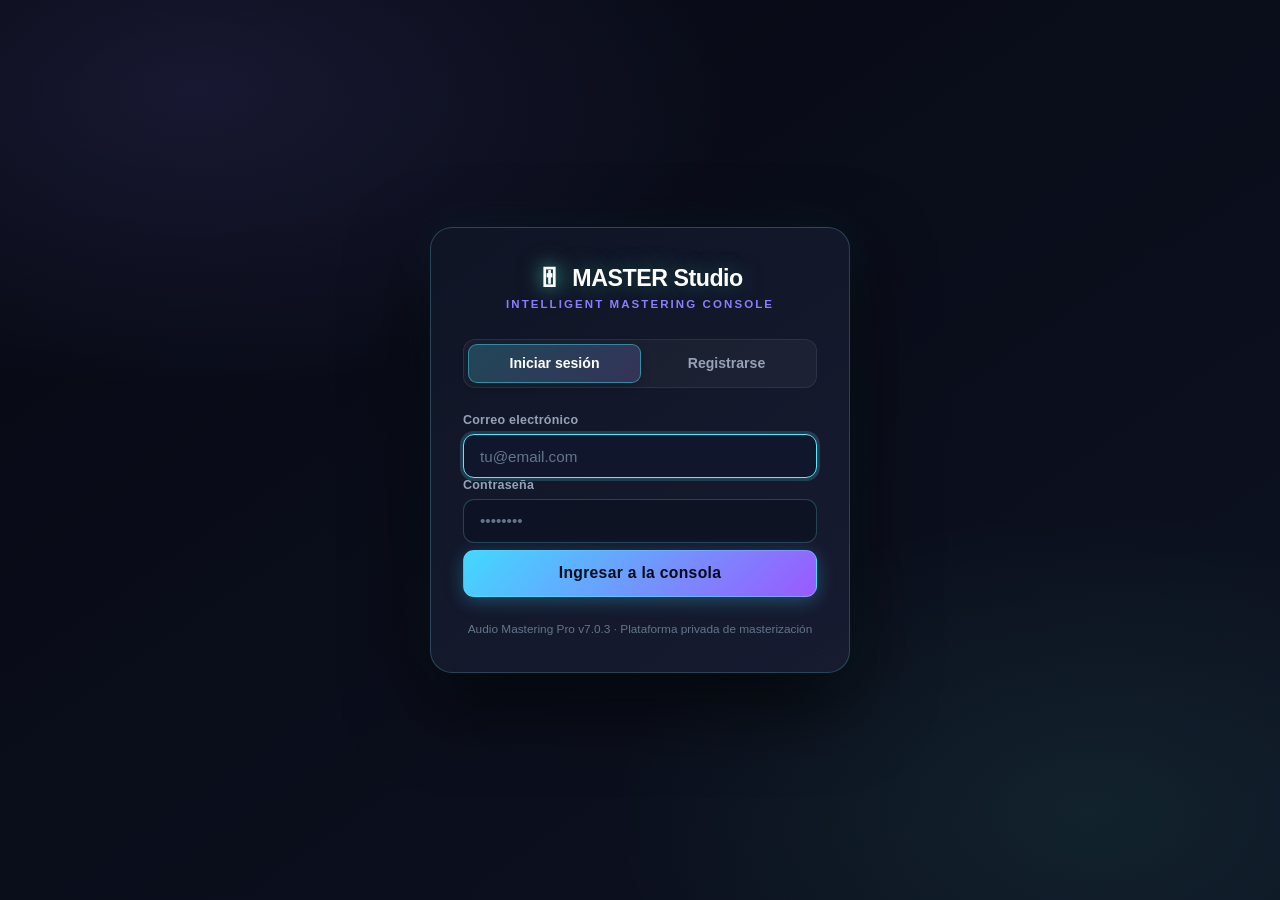
==== commit f5b538b7: "Add files via upload" ====
--- a/frontend/index.html
+++ b/frontend/index.html
@@ -7,6 +7,7 @@
 <meta content="yes" name="apple-mobile-web-app-capable"/>
 <meta content="black-translucent" name="apple-mobile-web-app-status-bar-style"/>
 <meta content="#0a0a12" name="theme-color"/>
+<meta content="7.0.3" name="app-version" data-deploy="2026-09-15"/>
 <meta content="LGMDM Intelligent Mastering Console — professional audio mastering workspace" name="description"/>
 <title>LGMDM · Intelligent Mastering Console</title>
 
@@ -16,40 +17,44 @@
 
 
 <link href="favicon.svg" rel="icon" type="image/svg+xml"/>
-<link href="css/themes.css?v=2.0" rel="stylesheet"/>
-<link href="css/themes-professional.css?v=2.0" rel="stylesheet"/>
-<link href="css/layout-shell.css?v=2.0" rel="stylesheet"/>
-<link href="css/styles.css?v=2.0" rel="stylesheet"/>
-<link href="css/studio.css?v=2.0" rel="stylesheet"/>
-<link href="css/studio-pro.css?v=2.0" rel="stylesheet"/>
-<link href="css/compat-wall.css?v=FIX28" rel="stylesheet"/>
-<link href="css/tabs-reorganized.css?v=2.0" rel="stylesheet"/>
-<link href="css/lgmdm.css?v=2.0" rel="stylesheet"/>
-<link href="css/responsive.css?v=2.0" rel="stylesheet"/>
-<script src="js/00-compat.js?v=FIX28"></script>
+<link href="css/tokens.css" rel="stylesheet"/>
+<link href="css/reset.css" rel="stylesheet"/>
+<link href="css/themes.css" rel="stylesheet"/>
+<link href="css/themes-professional.css" rel="stylesheet"/>
+<link href="css/layout-shell.css" rel="stylesheet"/>
+<link href="css/studio.css" rel="stylesheet"/>
+<link href="css/studio-pro.css" rel="stylesheet"/>
+<link href="css/lgmdm-studio.css" rel="stylesheet"/>
+<link href="css/styles.css" rel="stylesheet"/>
+<link href="css/lgmdm.css" rel="stylesheet"/>
+<link href="css/chain-family-tabs.css" rel="stylesheet"/>
+<link href="css/pro-widgets-v2.css" rel="stylesheet"/>
+<link href="css/pro-insert-rack.css" rel="stylesheet"/>
+<link href="css/responsive.css" rel="stylesheet"/>
+<link href="css/compat-wall.css" rel="stylesheet"/>
+<link href="css/themes-professional-skin.css" rel="stylesheet"/>
 </head>
 <body>
-<div aria-live="polite" id="a11y-announcements" role="status" style="display: none;"></div>
 <div id="auth-overlay"></div>
-<div class="app-container" id="app-container" style="">
+<div id="app-container" class="app-container">
 <!-- HEADER -->
-<header class="app-header"><div class="header-left"><div class="brand-lockup"><div aria-hidden="true" class="logo-mark">LG</div><div class="brand-copy"><h1 class="logo">LGMDM</h1><span class="brand-subtitle">INTELLIGENT MASTERING CONSOLE</span></div></div></div><div class="header-center"><div class="system-chip"><span aria-hidden="true" class="system-dot"></span><span>ENGINE READY</span></div></div><div class="header-right"><button id="btnOpenPremiumSuite" class="header-btn" type="button" title="Suite Premium (12 funciones avanzadas de masterización)" style="width: auto; padding: 0 10px; font-weight: 800; font-size: 11px; color: var(--accent, #52f2bd); display: flex; align-items: center; gap: 4px; cursor: pointer;"><span>💎</span><span>SUITE PRO</span></button><button aria-label="Cambiar tema visual" class="header-btn" id="theme-switcher-btn" title="Cambiar tema visual" type="button">🎨</button></div></header>
+<header class="app-header"><div class="header-left"><div class="brand-lockup"><div aria-hidden="true" class="logo-mark">LG</div><div class="brand-copy"><h1 class="logo">LGMDM</h1><span class="brand-subtitle">INTELLIGENT MASTERING CONSOLE</span></div></div></div><div class="header-center"><div class="system-chip"><span aria-hidden="true" class="system-dot"></span><span>ENGINE READY</span></div></div><div class="header-right"><button id="btnOpenPremiumSuite" class="header-btn header-btn--wide" type="button" title="Suite Premium (12 funciones avanzadas de masterización)"><span>💎</span><span>SUITE PRO</span></button><button aria-label="Cambiar tema visual" class="header-btn" id="theme-switcher-btn" title="Cambiar tema visual" type="button">🎨</button></div></header>
 <!-- MAIN CONTAINER -->
 <div class="main-container lg-app-grid">
 <!-- SIDEBAR CON PESTAÑAS -->
 <!-- SIDEBAR ORIGINAL LGMDM: Archivo / Cadena / Salida / Proyectos -->
-<aside class="sidebar lg-sidebar" data-region="workflow">
+<aside class="sidebar lg-sidebar">
 <div aria-label="Flujo de trabajo" class="sidebar-tabs" id="sidebarTabs">
-<button class="sidebar-tab active" data-pane="pane-archivo" type="button">📁 Archivo</button>
-<button class="sidebar-tab" data-pane="pane-cadena" type="button">⛓ Cadena</button>
-<button class="sidebar-tab" data-pane="pane-salida" type="button">🎚 Salida</button>
-<button class="sidebar-tab" data-pane="pane-proyectos" type="button">📦 Proyectos</button>
-<button id="sidebarCollapseBtn" class="sidebar-tab sidebar-tab-collapse" type="button" title="Colapsar sidebar" aria-label="Colapsar panel lateral" style="margin-left: auto; width: 28px; padding: 0; display: flex; align-items: center; justify-content: center;">◀</button>
+<button class="sidebar-tab active" data-pane="pane-mastering-ref" id="tabMasteringRef" type="button">🎯 Mastering-Ref</button>
+<button class="sidebar-tab" data-pane="pane-cadena" id="tabCadena" type="button">⛓ Cadena</button>
+<button class="sidebar-tab" data-pane="pane-salida" id="tabSalida" type="button">🎚 Salida</button>
+<button class="sidebar-tab" data-pane="pane-mixer" id="tabMixer" type="button">🎛 Mixer</button>
+<button class="sidebar-tab-collapse" id="sidebarCollapseBtn" type="button" title="Colapsar sidebar" aria-label="Colapsar panel lateral">◀</button>
 </div>
 <div class="control-grid sidebar-showing-archivo" id="sidebarPaneContainer">
 <div class="control-stack">
-<!-- ══════ PASO 1 — Archivo ══════ -->
-<details class="process-card process-card-collapsible sidebar-pane-archivo" id="pasoArchivo" open="">
+<!-- ══════ PASO 1 — Mastering y Referencia ══════ -->
+<details class="process-card process-card-collapsible sidebar-pane-archivo sidebar-pane-mastering-ref" id="pasoArchivo" open="">
 <summary class="process-card-header">
 <span class="process-card-step">Paso 1</span>
 <span class="process-card-copy">Carga y contexto</span>
@@ -61,8 +66,8 @@
 <input accept=".wav,.mp3,.flac,.ogg,.aiff,.aif" aria-label="Archivo de audio principal" id="fileInput" type="file"/>
 <div class="icon">🎵</div>
 <p>
-                      Arrastrá tu audio aquí
-                      <br/>
+ Arrastrá tu audio aquí
+ <br/>
 <small>WAV · MP3 · FLAC · OGG · AIFF — máx <span data-lgmdm-max-file-mb=""></span> MB</small>
 </p>
 <div class="uppy-picker" id="uppyPicker"></div>
@@ -85,7 +90,7 @@
 <div class="param param--lg">
 <label for="s-normalize-lufs">LUFS objetivo</label>
 <span class="val" id="v-normalize-lufs">-14.0</span>
-<input data-display-target="v-normalize-lufs" id="s-normalize-lufs" max="-6" min="-23" step="0.5" type="range" value="-14"/>
+<input id="s-normalize-lufs" max="-6" min="-23" step="0.5" type="range" value="-14"/>
 <p class="small-text">Solo ganancia — sin EQ, sin dinámica, sin referencia. -14 = streaming (Spotify/YouTube) · -23 = broadcast (EBU R128) · -6 = muy hot.</p>
 </div>
 <button class="btn btn-secondary full-width" id="btnNormalizeLufs" type="button">Normalizar</button>
@@ -93,8 +98,8 @@
 </div>
 <label class="checkbox-row small-text mt-sm">
 <input checked="" id="saveToLibraryChk" type="checkbox"/>
-                    Guardar en mi librería del servidor
-                  </label>
+ Guardar en mi librería del servidor
+ </label>
 </div>
 <!-- Librería persistente: archivos ya guardados en el server -->
 <div>
@@ -134,9 +139,9 @@
 <input accept=".json,application/json" aria-label="Archivo JSON de preset" class="hidden-input" id="presetJsonInput" type="file"/>
 <div class="status-text" id="presetLoadStatus"></div>
 <div class="param param--lg">
-<label>Objetivo de loudness (plataforma)</label>
-</div>
-<select aria-label="Plataforma o destino de loudness" id="s-platform">
+<label for="s-platform">Objetivo de loudness (plataforma)</label>
+</div>
+<select aria-label="Plataforma o destino de loudness" class="select-full" id="s-platform">
 <option value="">— Manual —</option>
 <option value="spotify">Spotify (−14 LUFS)</option>
 <option value="youtube">YouTube (−14 LUFS)</option>
@@ -150,50 +155,50 @@
 <details class="mb-none">
 <summary class="summary-accent">
 <span class="summary-pill"></span>
-                    🎯 Match Mastering (referencia)
-                    <span class="summary-divider"></span>
+ 🎯 Match Mastering (referencia)
+ <span class="summary-divider"></span>
 <span class="muted-small">▾</span>
 </summary>
 <div class="space-top-sm">
 <p class="summary-muted">
-                      Subí un track masterizado y el sistema igualará el
-                      <b class="text-on-surface">timbre</b>,
-                      <b class="text-on-surface">loudness</b>,
-                      <b class="text-on-surface">dinámica</b>,
-                      <b class="text-on-surface">estéreo</b>,
-                      <b class="text-on-surface">punch</b>
-                      ,
-                      <b class="text-on-surface">sub-graves</b>
-                      ,
-                      <b class="text-on-surface">sibilancia</b>
-                      y
-                      <b class="text-on-surface">carácter armónico</b>
-                      .
-                    </p>
+ Subí un track masterizado y el sistema igualará el
+ <b class="text-on-surface">timbre</b>,
+ <b class="text-on-surface">loudness</b>,
+ <b class="text-on-surface">dinámica</b>,
+ <b class="text-on-surface">estéreo</b>,
+ <b class="text-on-surface">punch</b>
+ ,
+ <b class="text-on-surface">sub-graves</b>
+ ,
+ <b class="text-on-surface">sibilancia</b>
+ y
+ <b class="text-on-surface">carácter armónico</b>
+ .
+ </p>
 <div class="drop-zone-ref" id="dropZoneRef">
 <input accept=".wav,.mp3,.flac,.ogg,.aiff,.aif" aria-label="Archivo de audio de referencia" class="overlay-input" id="refFileInput" type="file"/>
 <div class="drop-zone-icon">🎯</div>
 <p class="drop-zone-text">
-                        Arrastrá el track de referencia
-                      </p>
+ Arrastrá el track de referencia
+ </p>
 <p class="drop-zone-note">
-                        WAV · MP3 · FLAC · OGG · AIFF — máx <span data-lgmdm-max-file-mb=""></span> MB
-                      </p>
+ WAV · MP3 · FLAC · OGG · AIFF — máx <span data-lgmdm-max-file-mb=""></span> MB
+ </p>
 <div class="file-name" id="refFileName"></div>
 </div>
 <!-- Biblioteca de referencias permanentes -->
 <button class="btn-ref-library" id="btnOpenRefLib" type="button">
-                      📚 <span>Elegir desde biblioteca de referencias</span>
+ 📚 <span>Elegir desde biblioteca de referencias</span>
 <span class="muted-small ml-auto" id="refLibCount"></span>
 </button>
 <div class="ref-actions">
 <label class="checkbox-row">
 <input checked="" id="saveRefToLibraryChk" type="checkbox"/>
-                        Guardar referencia en mi librería
-                      </label>
+ Guardar referencia en mi librería
+ </label>
 <a class="link-inline" href="#" id="toggleRefLibraryList">
-                        usar de mi librería ▾
-                      </a>
+ usar de mi librería ▾
+ </a>
 </div>
 <div class="ref-library-list hidden-panel" id="libraryListRef"></div>
 <div class="control-row">
@@ -236,8 +241,8 @@
 </div>
 <details class="mt-sm">
 <summary class="details-summary">
-                        ⚙ Parámetros avanzados
-                      </summary>
+ ⚙ Parámetros avanzados
+ </summary>
 <div class="mt-sm">
 <div class="param">
 <label for="s-ref-boost">Máx. boost EQ</label>
@@ -282,8 +287,8 @@
 </details>
 <details class="mt-sm">
 <summary class="details-summary details-summary--accent">
-                        💎 Funciones premium para match profesional
-                      </summary>
+ 💎 Funciones premium para match profesional
+ </summary>
 <div class="section-divider--highlight">
 <div class="param param--md">
 <label for="s-ref-premium-profile">Perfil de matching</label>
@@ -301,7 +306,7 @@
 <div class="param param--md">
 <label for="s-ref-loudness-sensitivity">Sensibilidad auditiva 3–6 kHz</label>
 <span class="val" id="v-ref-loudness-sensitivity">65%</span>
-<input data-display-format="percent" data-display-target="v-ref-loudness-sensitivity" id="s-ref-loudness-sensitivity" max="100" min="0" step="5" type="range" value="65"/>
+<input id="s-ref-loudness-sensitivity" max="100" min="0" step="5" type="range" value="65"/>
 </div>
 <label class="checkbox-row">
 <input class="field-input accent-amber" id="s-ref-fixed-lufs" type="checkbox"/>
@@ -310,13 +315,13 @@
 <div class="param param--md" id="fixed-lufs-row">
 <label for="s-ref-fixed-lufs-value">LUFS objetivo</label>
 <span class="val" id="v-ref-fixed-lufs">-14.0</span>
-<input data-display-target="v-ref-fixed-lufs" id="s-ref-fixed-lufs-value" max="-6" min="-24" step="0.5" type="range" value="-14"/>
+<input id="s-ref-fixed-lufs-value" max="-6" min="-24" step="0.5" type="range" value="-14"/>
 <p class="note-mini">Si la referencia viene muy hot (-8/-7/-9 LUFS) y no la querés heredar, activá esto — el resto del matching (EQ, dinámica, estéreo) sigue igual, solo el volumen final queda fijo acá.</p>
 </div>
 <div class="param param--md">
 <label for="s-ref-max-lufs">Techo de loudness (máximo) <span class="lg-inline-note">nunca lo supera, sea cual sea la referencia</span></label>
 <span class="val" id="v-ref-max-lufs">-12.0</span>
-<input data-display-target="v-ref-max-lufs" id="s-ref-max-lufs" max="-6" min="-18" step="0.5" type="range" value="-12"/>
+<input id="s-ref-max-lufs" max="-6" min="-18" step="0.5" type="range" value="-12"/>
 <p class="note-mini">El match siempre intenta llegar al LUFS de la referencia, pero nunca lo cruza — así controlás cuánto "hot" querés sin importar qué tan comprimida venga la referencia. -18 = conservador/dinámico · -6 = muy hot.</p>
 </div>
 <label class="checkbox-row">
@@ -332,8 +337,8 @@
 <span>🧪 Preparar metadata para versiones alternativas (clean, instrumental, TV)</span>
 </label>
 <p class="note-mini">
-                          Estas opciones viajan al backend y quedan registradas en el reporte del job para habilitar flujos premium auditables.
-                        </p>
+ Estas opciones viajan al backend y quedan registradas en el reporte del job para habilitar flujos premium auditables.
+ </p>
 </div>
 </details>
 <details class="param param--lg">
@@ -341,7 +346,7 @@
 <div class="mt-sm">
 <div class="param">
 <label for="s-ref-eq-passes">Pasadas EQ iterativo <span id="v-ref-eq-passes">3</span></label>
-<input data-display-target="v-ref-eq-passes" id="s-ref-eq-passes" max="4" min="1" step="1" type="range" value="3"/>
+<input id="s-ref-eq-passes" max="4" min="1" step="1" type="range" value="3"/>
 <p class="note-mini">1 = pasada única (anterior), 3 = recomendado, 4 = máximo</p>
 </div>
 <label class="checkbox-row">
@@ -350,7 +355,7 @@
 </label>
 <div class="param" id="crest-amount-row">
 <label for="s-ref-crest-amount">Intensidad crest matching <span id="v-ref-crest-amount">75</span>%</label>
-<input data-display-target="v-ref-crest-amount" id="s-ref-crest-amount" max="100" min="0" step="5" type="range" value="75"/>
+<input id="s-ref-crest-amount" max="100" min="0" step="5" type="range" value="75"/>
 </div>
 <label class="checkbox-row">
 <input checked="" class="field-input accent2" id="s-ref-spectral-dynamics" type="checkbox"/>
@@ -358,11 +363,11 @@
 </label>
 <div class="param">
 <label for="s-ref-spectral-dyn-amount">Intensidad spectral dynamics <span id="v-ref-spectral-dyn-amount">60</span>%</label>
-<input data-display-target="v-ref-spectral-dyn-amount" id="s-ref-spectral-dyn-amount" max="100" min="0" step="5" type="range" value="60"/>
+<input id="s-ref-spectral-dyn-amount" max="100" min="0" step="5" type="range" value="60"/>
 </div>
 <div class="param">
 <label for="s-ref-spectral-dyn-bins">Rangos dinámicos <span id="v-ref-spectral-dyn-bins">4</span></label>
-<input data-display-target="v-ref-spectral-dyn-bins" id="s-ref-spectral-dyn-bins" max="4" min="2" step="1" type="range" value="4"/>
+<input id="s-ref-spectral-dyn-bins" max="4" min="2" step="1" type="range" value="4"/>
 <p class="note-mini">2 = suave/fuerte · 4 = cuartiles</p>
 </div>
 </div>
@@ -376,19 +381,19 @@
 </label>
 <div class="param">
 <label for="s-ref-parallel-mix">Mix parallel <span id="v-ref-parallel-mix">28</span>%</label>
-<input data-display-target="v-ref-parallel-mix" id="s-ref-parallel-mix" max="60" min="0" step="2" type="range" value="28"/>
+<input id="s-ref-parallel-mix" max="60" min="0" step="2" type="range" value="28"/>
 </div>
 <div class="param">
 <label for="s-ref-parallel-thr">Threshold <span id="v-ref-parallel-thr">-20</span> dB</label>
-<input data-display-target="v-ref-parallel-thr" id="s-ref-parallel-thr" max="-6" min="-40" step="1" type="range" value="-20"/>
+<input id="s-ref-parallel-thr" max="-6" min="-40" step="1" type="range" value="-20"/>
 </div>
 <div class="param">
 <label for="s-ref-parallel-ratio">Ratio <span id="v-ref-parallel-ratio">4.0</span>:1</label>
-<input data-display-format="fixed1" data-display-target="v-ref-parallel-ratio" id="s-ref-parallel-ratio" max="10" min="1.5" step="0.5" type="range" value="4"/>
+<input id="s-ref-parallel-ratio" max="10" min="1.5" step="0.5" type="range" value="4"/>
 </div>
 <div class="param">
 <label for="s-ref-parallel-makeup">Makeup <span id="v-ref-parallel-makeup">6</span> dB</label>
-<input data-display-target="v-ref-parallel-makeup" id="s-ref-parallel-makeup" max="18" min="0" step="0.5" type="range" value="6"/>
+<input id="s-ref-parallel-makeup" max="18" min="0" step="0.5" type="range" value="6"/>
 </div>
 <label class="checkbox-row">
 <input class="field-input accent2" id="s-ref-mb-sat" type="checkbox"/>
@@ -396,19 +401,19 @@
 </label>
 <div class="param">
 <label for="s-ref-mb-sat-mix">Mix saturación <span id="v-ref-mb-sat-mix">45</span>%</label>
-<input data-display-target="v-ref-mb-sat-mix" id="s-ref-mb-sat-mix" max="100" min="0" step="5" type="range" value="45"/>
+<input id="s-ref-mb-sat-mix" max="100" min="0" step="5" type="range" value="45"/>
 </div>
 <div class="param">
 <label for="s-ref-mb-sat-low">Drive bajos <span id="v-ref-mb-sat-low">7</span></label>
-<input data-display-target="v-ref-mb-sat-low" id="s-ref-mb-sat-low" max="20" min="0" step="1" type="range" value="7"/>
+<input id="s-ref-mb-sat-low" max="20" min="0" step="1" type="range" value="7"/>
 </div>
 <div class="param">
 <label for="s-ref-mb-sat-mid">Drive medios <span id="v-ref-mb-sat-mid">4</span></label>
-<input data-display-target="v-ref-mb-sat-mid" id="s-ref-mb-sat-mid" max="15" min="0" step="1" type="range" value="4"/>
+<input id="s-ref-mb-sat-mid" max="15" min="0" step="1" type="range" value="4"/>
 </div>
 <div class="param">
 <label for="s-ref-mb-sat-high">Drive agudos <span id="v-ref-mb-sat-high">2</span></label>
-<input data-display-target="v-ref-mb-sat-high" id="s-ref-mb-sat-high" max="10" min="0" step="1" type="range" value="2"/>
+<input id="s-ref-mb-sat-high" max="10" min="0" step="1" type="range" value="2"/>
 </div>
 <div class="param">
 <label for="s-ref-mb-sat-mode">Modo saturación</label>
@@ -424,20 +429,20 @@
 </label>
 <div class="param">
 <label for="s-ref-gentle-ceil">Ceiling gentle <span id="v-ref-gentle-ceil">-2.5</span> dBTP</label>
-<input data-display-format="fixed1" data-display-target="v-ref-gentle-ceil" id="s-ref-gentle-ceil" max="-0.5" min="-12" step="0.5" type="range" value="-2.5"/>
+<input id="s-ref-gentle-ceil" max="-0.5" min="-12" step="0.5" type="range" value="-2.5"/>
 </div>
 <div class="param">
 <label for="s-ref-gentle-rel">Release gentle <span id="v-ref-gentle-rel">120</span> ms</label>
-<input data-display-target="v-ref-gentle-rel" id="s-ref-gentle-rel" max="500" min="20" step="10" type="range" value="120"/>
+<input id="s-ref-gentle-rel" max="500" min="20" step="10" type="range" value="120"/>
 </div>
 </div>
 </details>
 <button class="btn btn-ref btn-block" disabled="" id="btnMasterRef" type="button">
-                      🎯 Masterizar con referencia
-                    </button>
+ 🎯 Masterizar con referencia
+ </button>
 <button class="btn btn-secondary btn-block" disabled="" id="btnRefPreview" type="button">
-                      ▶ Preview 10s (seg. 40)
-                    </button>
+ ▶ Preview 10s (seg. 40)
+ </button>
 <!-- Preview en tiempo real con referencia -->
 <div class="hidden-panel mt-lg" id="refPreviewPanel">
 <div class="section-title-row section-title-row--compact">
@@ -474,22 +479,22 @@
 <div>
 <div class="section-label">
 <span class="stage-num">0</span>
-                    🎙️ Reducción de Ruido
-                  </div>
+ 🎙️ Reducción de Ruido
+ </div>
 <label class="toggle-label">
 <input checked="" class="field-input" id="s-nr-bypass" type="checkbox"/>
-                    Bypass reducción de ruido
-                  </label>
+ Bypass reducción de ruido
+ </label>
 <div class="control-row-wide">
 <div>
 <label class="param-label" for="s-nr-strength">Intensidad</label>
-<input aria-label="Intensidad de reducción de ruido" data-display-format="fixed2" data-display-target="v-nr-strength" id="s-nr-strength" max="1" min="0" step="0.05" type="range" value="0.5"/>
+<input aria-label="Intensidad de reducción de ruido" id="s-nr-strength" max="1" min="0" step="0.05" type="range" value="0.5"/>
 <span class="val-badge" id="v-nr-strength">0.50</span>
 <span class="param-hint">0 = ninguna · 1 = máxima</span>
 </div>
 <div>
 <label class="param-label" for="s-nr-noise-sample-sec">Muestra de ruido (seg)</label>
-<input aria-label="Duración de la muestra de ruido, en segundos" data-display-format="fixed1s" data-display-target="v-nr-noise-sample-sec" id="s-nr-noise-sample-sec" max="5" min="0.1" step="0.1" type="range" value="0.5"/>
+<input aria-label="Duración de la muestra de ruido, en segundos" id="s-nr-noise-sample-sec" max="5" min="0.1" step="0.1" type="range" value="0.5"/>
 <span class="val-badge" id="v-nr-noise-sample-sec">0.5s</span>
 <span class="param-hint">Zona inicial para perfil de ruido</span>
 </div>
@@ -499,8 +504,8 @@
 <div>
 <div class="section-label">
 <span class="stage-num">1</span>
-                    Input Gain — trim
-                  </div>
+ Input Gain — trim
+ </div>
 <div class="param">
 <label for="s-ingain">Ganancia de entrada</label>
 <span class="val" id="v-ingain">0.0 dB</span>
@@ -520,8 +525,8 @@
 <div class="control-stack">
 <div class="section-label">
 <span class="stage-num">2</span>
-                        Filtros de borde
-                      </div>
+ Filtros de borde
+ </div>
 <div class="param">
 <label for="s-hp">High-pass cutoff</label>
 <span class="val" id="v-hp">30 Hz</span>
@@ -529,8 +534,8 @@
 </div>
 <label class="toggle-label toggle-label--tight">
 <input checked="" class="field-input" id="s-lp-bypass" type="checkbox"/>
-                        Bypass low-pass
-                      </label>
+ Bypass low-pass
+ </label>
 <div class="param">
 <label for="s-lp-cutoff">Low-pass cutoff</label>
 <span class="val" id="v-lp-cutoff">18.0 kHz</span>
@@ -538,8 +543,8 @@
 </div>
 <div class="section-label mt-lg">
 <span class="stage-num">3</span>
-                        EQ correctiva / cirugía
-                      </div>
+ EQ correctiva / cirugía
+ </div>
 <div class="eq4-wrap">
 <div class="eq4-band">
 <div class="eq4-header"><span class="eq4-num">B1</span></div>
@@ -598,11 +603,11 @@
 </div>
 <!-- Dynamic EQ resonancias — etapa 3 -->
 <div class="section-label space-top-sm">
-                        🔎 Dynamic EQ — Resonancias
-                        <label class="toggle-label-right">
+ 🔎 Dynamic EQ — Resonancias
+ <label class="toggle-label-right">
 <input checked="" id="s-reso-bypass" type="checkbox"/>
-                          Bypass
-                        </label>
+ Bypass
+ </label>
 </div>
 <div class="param">
 <label for="s-reso-freq">Frecuencia (Hz)</label>
@@ -641,11 +646,11 @@
 </div>
 <!-- Balance tonal automático (EQ inteligente sin referencia) — etapa 6 -->
 <div class="section-label space-top-sm">
-                        🎯 Balance tonal automático
-                        <label class="toggle-label-right">
+ 🎯 Balance tonal automático
+ <label class="toggle-label-right">
 <input checked="" id="s-tonalbal-bypass" type="checkbox"/>
-                          Bypass
-                        </label>
+ Bypass
+ </label>
 </div>
 <div class="param">
 <label for="s-tonalbal-amount">Cantidad (mix)</label>
@@ -670,8 +675,8 @@
 <!-- EQ tonal sweetening — etapa 6 -->
 <div class="section-label space-top-sm">
 <span class="stage-num">6</span>
-                        EQ tonal / sweetening
-                      </div>
+ EQ tonal / sweetening
+ </div>
 <div class="eq4-wrap">
 <div class="eq4-band">
 <div class="eq4-header"><span class="eq4-num">B4</span></div>
@@ -767,8 +772,8 @@
 <div>
 <div class="section-label">
 <span class="stage-num">4</span>
-                    Mid / Side (EQ + Comp)
-                  </div>
+ Mid / Side (EQ + Comp)
+ </div>
 <div class="param">
 <label for="s-mgain">Ganancia Mid</label>
 <span class="val" id="v-mgain">0 dB</span>
@@ -781,13 +786,13 @@
 </div>
 <label class="ms-control-label ms-control-label--compact">
 <input checked="" class="field-input" id="s-mseq-bypass" type="checkbox"/>
-                    Bypass EQ M/S bandeada
-                  </label>
+ Bypass EQ M/S bandeada
+ </label>
 <div class="control-row-wide">
 <div>
 <div class="param-label">
-                        Mid
-                      </div>
+ Mid
+ </div>
 <div class="param">
 <label for="s-mseq-mid-freq">Freq</label>
 <span class="val" id="v-mseq-mid-freq">250 Hz</span>
@@ -806,8 +811,8 @@
 </div>
 <div>
 <div class="param-label">
-                        Side
-                      </div>
+ Side
+ </div>
 <div class="param">
 <label for="s-mseq-side-freq">Freq</label>
 <span class="val" id="v-mseq-side-freq">8.0 kHz</span>
@@ -827,13 +832,13 @@
 </div>
 <label class="ms-control-label ms-control-label--spaced">
 <input checked="" class="field-input" id="s-mscomp-bypass" type="checkbox"/>
-                    Bypass Compresor M/S
-                  </label>
+ Bypass Compresor M/S
+ </label>
 <div class="control-row-wide">
 <div>
 <div class="param-label">
-                        Mid
-                      </div>
+ Mid
+ </div>
 <div class="param">
 <label for="s-mscomp-mid-thresh">Threshold</label>
 <span class="val" id="v-mscomp-mid-thresh">-18.0 dB</span>
@@ -862,8 +867,8 @@
 </div>
 <label class="ms-control-label ms-control-label--grid">
 <input checked="" class="field-input" id="s-mscomp-pdr" type="checkbox"/>
-                      PDR (Program-Dependent Release, Mid + Side)
-                    </label>
+ PDR (Program-Dependent Release, Mid + Side)
+ </label>
 <div class="param grid-full">
 <label for="s-mscomp-pdr-hold">PDR Hold</label>
 <span class="val" id="v-mscomp-pdr-hold">500 ms</span>
@@ -871,8 +876,8 @@
 </div>
 <div>
 <div class="param-label">
-                        Side
-                      </div>
+ Side
+ </div>
 <div class="param">
 <label for="s-mscomp-side-thresh">Threshold</label>
 <span class="val" id="v-mscomp-side-thresh">-18.0 dB</span>
@@ -914,8 +919,8 @@
 <div class="control-stack">
 <div class="section-label">
 <span class="stage-num">5</span>
-                        Dinámica — banda ancha VCA/Opto
-                      </div>
+ Dinámica — banda ancha VCA/Opto
+ </div>
 <div class="param">
 <label for="s-thresh">Threshold (dB)</label>
 <span class="val" id="v-thresh">-18.0 dB</span>
@@ -943,20 +948,20 @@
 </div>
 <label class="toggle-label">
 <input checked="" class="field-input" id="s-comp-link" type="checkbox"/>
-                        Stereo link L/R
-                      </label>
+ Stereo link L/R
+ </label>
 <div class="section-label mt-lg">
 <span class="stage-num">5b</span>
-                        Compresión paralela (New York)
-                        <label class="toggle-label-right">
-<input checked="" data-parallel-bypass"="" id="parallelBypass" type="checkbox"/>
-                          Bypass
-                        </label>
+ Compresión paralela (New York)
+ <label class="toggle-label-right">
+<input checked="" data-parallel-bypass="" id="parallelBypass" type="checkbox"/>
+ Bypass
+ </label>
 </div>
 <label class="toggle-label toggle-label--compact">
 <input checked="" class="field-input" id="s-comp-pdr" type="checkbox"/>
-                        PDR (Program-Dependent Release)
-                      </label>
+ PDR (Program-Dependent Release)
+ </label>
 <div class="param">
 <label for="s-comp-pdr-hold">PDR Hold</label>
 <span class="val" id="v-comp-pdr-hold">500 ms</span>
@@ -994,11 +999,11 @@
 <div>
 <div class="section-label">
 <span class="stage-num">7</span>
-                    🎚 De-esser dedicado
-                    <label class="toggle-label-right">
+ 🎚 De-esser dedicado
+ <label class="toggle-label-right">
 <input checked="" id="s-dyneq-bypass" type="checkbox"/>
-                      Bypass
-                    </label>
+ Bypass
+ </label>
 </div>
 <div class="param">
 <label for="s-dyneq-freq">Frecuencia (Hz)</label>
@@ -1040,11 +1045,11 @@
 <div class="mb-wrap" id="mbWrap">
 <h3>
 <span class="stage-num stage-num--highlight">8</span>
-                    🔊 Compresor Multibanda
-                    <label class="toggle-label-right">
+ 🔊 Compresor Multibanda
+ <label class="toggle-label-right">
 <input checked="" id="mb-bypass" type="checkbox"/>
-                      Bypass
-                    </label>
+ Bypass
+ </label>
 </h3>
 <div class="mb-crossover">
 <div class="param">
@@ -1092,8 +1097,8 @@
 </div>
 <label class="ms-control-label ms-control-label--makeup">
 <input checked="" class="field-input" id="s-mb-pdr" type="checkbox"/>
-                    PDR (Program-Dependent Release, comparte config las 3 bandas)
-                  </label>
+ PDR (Program-Dependent Release, comparte config las 3 bandas)
+ </label>
 <div class="param">
 <label for="s-mb-pdr-hold">PDR Hold</label>
 <span class="val" id="v-mb-pdr-hold">500 ms</span>
@@ -1158,8 +1163,8 @@
 <div>
 <div class="section-label">
 <span class="stage-num">9</span>
-                    Transient Shaper
-                  </div>
+ Transient Shaper
+ </div>
 <div class="param">
 <label for="s-tatt">Ataque (punch)</label>
 <span class="val" id="v-tatt">+0.00</span>
@@ -1175,8 +1180,8 @@
 <div>
 <div class="section-label">
 <span class="stage-num">10</span>
-                    Saturación armónica
-                  </div>
+ Saturación armónica
+ </div>
 <div class="param">
 <label for="s-satdrive">Drive</label>
 <span class="val" id="v-satdrive">0%</span>
@@ -1197,8 +1202,8 @@
 <div>
 <div class="section-label">
 <span class="stage-num">11</span>
-                    Espacio &amp; Estéreo
-                  </div>
+ Espacio &amp; Estéreo
+ </div>
 <div class="param">
 <label for="s-width">Amplitud estéreo</label>
 <span class="val" id="v-width">1.2x</span>
@@ -1206,8 +1211,8 @@
 </div>
 <label class="toggle-label">
 <input class="field-input" id="s-enhancer" type="checkbox"/>
-                    Stereo Enhancer (bass-mono + Haas)
-                  </label>
+ Stereo Enhancer (bass-mono + Haas)
+ </label>
 <div class="param">
 <label for="s-haas">Haas delay</label>
 <span class="val" id="v-haas">0 ms</span>
@@ -1230,11 +1235,11 @@
 </div>
 <!-- Multiband Stereo Width — etapa 11 -->
 <div class="section-label mt-lg">
-                    🎛 Multiband Stereo Width
-                    <label class="toggle-label-right">
+ 🎛 Multiband Stereo Width
+ <label class="toggle-label-right">
 <input checked="" id="mb-stereo-bypass" type="checkbox"/>
-                      Bypass
-                    </label>
+ Bypass
+ </label>
 </div>
 <div class="param">
 <label for="s-mb-sw-lowx">Cruce Low→Mid</label>
@@ -1266,8 +1271,8 @@
 <div>
 <div class="section-label">
 <span class="stage-num">12</span>
-                    🔊 Low-End Mono Maker
-                  </div>
+ 🔊 Low-End Mono Maker
+ </div>
 <div class="param">
 <label for="s-mono-freq">Frecuencia corte (Hz)</label>
 <span class="val" id="v-mono-freq">120 Hz</span>
@@ -1283,12 +1288,12 @@
 <div>
 <div class="section-label">
 <span class="stage-num">13</span>
-                    Glue Compressor — bus final
-                  </div>
+ Glue Compressor — bus final
+ </div>
 <label class="toggle-label">
 <input checked="" class="field-input" id="s-glue-bypass" type="checkbox"/>
-                    Bypass glue compressor
-                  </label>
+ Bypass glue compressor
+ </label>
 <div class="param">
 <label for="s-glue-thresh">Threshold (dB)</label>
 <span class="val" id="v-glue-thresh">-4.0 dB</span>
@@ -1317,8 +1322,8 @@
 </div>
 <label class="ms-control-label ms-control-label--bottom">
 <input checked="" class="field-input" id="s-glue-pdr" type="checkbox"/>
-                    PDR (Program-Dependent Release)
-                  </label>
+ PDR (Program-Dependent Release)
+ </label>
 <div class="param">
 <label for="s-glue-pdr-hold">PDR Hold</label>
 <span class="val" id="v-glue-pdr-hold">500 ms</span>
@@ -1328,12 +1333,12 @@
 <div>
 <div class="section-label">
 <span class="stage-num">14</span>
-                    ✂️ Clipper
-                  </div>
+ ✂️ Clipper
+ </div>
 <label class="toggle-label toggle-label--compact">
 <input checked="" class="field-input" id="s-clip-bypass" type="checkbox"/>
-                    Bypass clipper
-                  </label>
+ Bypass clipper
+ </label>
 <select aria-label="Modo de clipping" class="select-full" id="s-clip-mode">
 <option selected="" value="soft">Soft (tanh, musical)</option>
 <option value="hard">Hard (corte duro)</option>
@@ -1349,8 +1354,8 @@
 <input id="s-clip-drive" max="24" min="0" step="0.5" type="range" value="0"/>
 </div>
 <div class="text-muted-body">
-                    Le quita trabajo al limitador antes de que este entre a actuar.
-                  </div>
+ Le quita trabajo al limitador antes de que este entre a actuar.
+ </div>
 </div>
 <!-- ── Etapa 15: Normalización & Limiter ── -->
 <div class="control-card">
@@ -1365,12 +1370,12 @@
 <div class="control-stack">
 <div class="section-label">
 <span class="stage-num">15</span>
-                        Normalización &amp; Limiter
-                      </div>
+ Normalización &amp; Limiter
+ </div>
 <label class="toggle-label">
 <input class="field-input" id="s-uselufs" type="checkbox"/>
-                        Normalizar por LUFS
-                      </label>
+ Normalizar por LUFS
+ </label>
 <div class="param">
 <label for="s-peak">Target Peak (dBTP)</label>
 <span class="val" id="v-peak">-0.4 dBTP</span>
@@ -1383,12 +1388,12 @@
 </div>
 <label class="toggle-label">
 <input class="field-input" id="s-uselufs-adaptive" type="checkbox"/>
-                        👂 LUFS adaptativo al oído humano <span class="note-mini">(más sensible 3–6 kHz, como en reference matching)</span>
+ 👂 LUFS adaptativo al oído humano <span class="note-mini">(más sensible 3–6 kHz, como en reference matching)</span>
 </label>
 <div class="param">
 <label for="s-uselufs-sensitivity">Sensibilidad auditiva 3–6 kHz</label>
 <span class="val" id="v-uselufs-sensitivity">65%</span>
-<input data-display-format="percent" data-display-target="v-uselufs-sensitivity" id="s-uselufs-sensitivity" max="100" min="0" step="5" type="range" value="65"/>
+<input id="s-uselufs-sensitivity" max="100" min="0" step="5" type="range" value="65"/>
 </div>
 <div class="param">
 <label for="s-ceiling">Limiter — techo (dBTP)</label>
@@ -1407,8 +1412,8 @@
 <div>
 <div class="section-label">
 <span class="stage-num">16</span>
-                    Salida &amp; Oversampling
-                  </div>
+ Salida &amp; Oversampling
+ </div>
 <select aria-label="Modo de oversampling" class="select-full" id="s-oversample">
 <option value="off">Oversampling: off</option>
 <option value="draft">Oversampling: draft</option>
@@ -1444,42 +1449,42 @@
 <div>
 <div class="section-label">Preview del servidor</div>
 <label class="ms-control-label ms-control-label--preview">
-<input class="field-input" data-persist="false" id="s-livepreview" type="checkbox"/>
-                    Habilitar Preview
-                  </label>
+<input class="field-input" id="s-livepreview" type="checkbox"/>
+ Habilitar Preview
+ </label>
 <div class="text-muted-body">
-                    El servidor procesa el Preview completo con los parámetros actuales. Solo cuando termina se habilita la reproducción.
-                  </div>
+ El servidor procesa el Preview completo con los parámetros actuales. Solo cuando termina se habilita la reproducción.
+ </div>
 <div class="status-text" id="previewStatus">
-                    Preview deshabilitado
-                  </div>
+ Preview deshabilitado
+ </div>
 </div>
 <div class="process-card process-card-accent">
-<button class="btn btn-automaster hidden-panel" disabled="" id="btnAutoMaster" type="button">
-                    🤖 Auto-Mastering IA
-                  </button>
-<button class="btn btn-secondary hidden-panel" disabled="" id="btnAiSuggest" type="button">
-                    🤖 Sugerir con IA (sin masterizar)
-                  </button>
+<button class="btn btn-automaster" disabled="" id="btnAutoMaster" type="button">
+ 🤖 Auto-Mastering IA
+ </button>
+<button class="btn btn-secondary" disabled="" id="btnAiSuggest" type="button">
+ 🤖 Sugerir con IA (sin masterizar)
+ </button>
 <button class="btn btn-primary" disabled="" id="btnMaster" type="button">▶ Masterizar</button>
 <div class="grid-2cols-tight" id="secondaryBtnGrid">
-<button class="btn btn-secondary hidden-panel" disabled="" id="btnAnalyzeGrid" type="button">
-                      🔍 Analizar
-                    </button>
-<button class="btn btn-secondary hidden-panel" disabled="" id="btnAdviceGrid" type="button">
-                      💡 Consejos
-                    </button>
-<button class="btn btn-secondary hidden-panel" disabled="" id="btnSpectrum" type="button">
-                      📊 Spectrum
-                    </button>
+<button class="btn btn-secondary" disabled="" id="btnAnalyzeGrid" type="button">
+ 🔍 Analizar
+ </button>
+<button class="btn btn-secondary" disabled="" id="btnAdviceGrid" type="button">
+ 💡 Consejos
+ </button>
+<button class="btn btn-secondary" disabled="" id="btnSpectrum" type="button">
+ 📊 Spectrum
+ </button>
 <select class="select-full" id="s-stems-mode" title="Modo de separación de stems">
 <option selected="" value="demucs_4stem">🧬 Demucs — 4 stems (voz/batería/bajo/otros)</option>
 <option value="vocals_hq">🎤 Roformer — solo voz/instrumental (mejor calidad de voz)</option>
 </select>
-<button class="btn btn-secondary hidden-panel" disabled="" id="btnStems" type="button">🧬 Stems</button>
-<button class="btn btn-ab hidden-panel grid-full" disabled="" id="btnAB" type="button">
-                      ⚡ A/B
-                    </button>
+<button class="btn btn-secondary" disabled="" id="btnStems" type="button">🧬 Stems</button>
+<button class="btn btn-ab grid-full" disabled="" id="btnAB" type="button">
+ ⚡ A/B
+ </button>
 </div>
 <input aria-label="Nombre del tema para la descarga" class="hidden-panel" id="trackNameInput" maxlength="120" placeholder="Nombre del tema para la descarga" type="text"/>
 <button class="btn btn-download" id="btnDownload" type="button">⬇ Descargar</button>
@@ -1488,6 +1493,10 @@
 <div class="aside-scroll-hint" id="asideScrollHint"></div>
 </div>
 </details>
+<!-- ══════ PASO 4 — Mixer ══════ -->
+<div class="sidebar-pane-mixer" id="pasoMixer">
+<div id="mixerSidePanel" class="mxr-side-panel"></div>
+</div>
 </div>
 <!-- /control-stack -->
 </div>
@@ -1495,16 +1504,16 @@
 </aside>
 <div aria-label="Redimensionar panel lateral" aria-orientation="vertical" class="resize-handle" id="sidebarResizeHandle" role="separator" tabindex="0"></div>
 <!-- CONTENT AREA PRINCIPAL -->
-<main class="content-area lg-workspace-region" data-region="workspace">
+<main class="content-area lg-workspace-region">
 <div aria-label="Contenido principal" class="content lg-content" id="content" tabindex="-1">
 <div class="content-shell lg-content-shell">
 <section aria-label="Workspace context" class="workspace-context"><div class="context-title"><strong>MASTER BUS</strong><span>Live mastering workspace</span></div><div class="context-actions"></div></section><div class="lg-workspace-workspace-shell" id="lgmdmWorkspaceShell">
 <nav aria-label="Espacios de trabajo LGMDM" class="lg-workspace-workspace-tabs" role="tablist">
-<button aria-selected="true" class="lg-workspace-workspace-tab active" data-workspace="console" role="tab" type="button"><span class="lg-workspace-tab-icon">🎛</span>Console</button>
-<button aria-selected="false" class="lg-workspace-workspace-tab" data-workspace="analysis" role="tab" type="button"><span class="lg-workspace-tab-icon">📊</span>Analysis</button>
-<button aria-selected="false" class="lg-workspace-workspace-tab" data-workspace="presets" role="tab" type="button"><span class="lg-workspace-tab-icon">🎚</span>Presets</button>
+<button id="tab-console" aria-selected="true" aria-controls="console-workspace" class="lg-workspace-workspace-tab active" data-workspace="console" role="tab" type="button"><span class="lg-workspace-tab-icon" aria-hidden="true">🎛</span>Console</button>
+<button id="tab-analysis" aria-selected="false" aria-controls="analysis-workspace" class="lg-workspace-workspace-tab" data-workspace="analysis" role="tab" type="button"><span class="lg-workspace-tab-icon" aria-hidden="true">📊</span>Analysis</button>
+<button id="tab-presets" aria-selected="false" aria-controls="presets-workspace" class="lg-workspace-workspace-tab" data-workspace="presets" role="tab" type="button"><span class="lg-workspace-tab-icon" aria-hidden="true">🎚</span>Presets</button>
 </nav>
-<section class="lg-workspace-workspace console-workspace active" data-workspace="console" role="tabpanel">
+<section id="console-workspace" class="lg-workspace-workspace console-workspace active" data-workspace="console" role="tabpanel" aria-labelledby="tab-console">
 <section aria-label="LGMDM Mastering Console" class="lg-console" id="lgMasterConsole">
 <div class="lg-console-topbar">
 <div class="lg-console-title">
@@ -1603,19 +1612,14 @@
 <input aria-label="Ceiling del limitador" class="lg-console-slider" id="consoleLimiterFader" max="0.999" min="0.80" step="0.001" type="range" value="0.891"/>
 </section>
 <section class="lg-control-cluster ab-cluster">
-<div class="lg-control-title"><span>COMPARE</span><strong id="consoleAbReadout">MASTER</strong></div>
+<div class="lg-control-title"><span>COMPARE</span><strong id="consoleABReadout">MASTER</strong></div>
 <div class="lg-ab-controls">
 <button class="lg-ab-btn active" id="consoleABMaster" type="button">A · MASTER</button>
 <button class="lg-ab-btn" id="consoleABOriginal" type="button">B · ORIGINAL</button>
 </div>
 </section>
 </div>
-<div aria-label="Estado de módulos" class="lg-chain-control-strip">
-<button class="lg-stage-card" data-stage="input" type="button"><b>INPUT</b><span id="consoleInputGr">+0.0 dB</span><em id="consoleInputBypass">ACTIVE</em></button>
-<button class="lg-stage-card" data-stage="comp" type="button"><b>COMP</b><span id="consoleCompGr">GR 0.0 dB</span><em id="consoleCompBypass">ACTIVE</em></button>
-<button class="lg-stage-card" data-stage="stereo" type="button"><b>STEREO</b><span id="consoleStereoGr">WIDTH 100%</span><em id="consoleStereoBypass">ACTIVE</em></button>
-<button class="lg-stage-card" data-stage="limiter" type="button"><b>LIMITER</b><span id="consoleLimiterGr">GR 0.0 dB</span><em id="consoleLimiterBypass">ACTIVE</em></button>
-</div>
+
 <div class="lg-spectrum-row">
 <div class="lg-spectrum-panel" id="consoleSpectrumPanel">
 <div class="lg-panel-head compact">
@@ -1625,7 +1629,7 @@
 <div class="lg-spectrum-stage" id="consoleSpectrumStage">
 <canvas aria-label="Analizador de espectro en tiempo real" id="lgmdmConsoleSpectrum" width="800" height="200"></canvas>
 </div>
-<div class="spectrum-freq-scale" aria-hidden="true" style="display:flex;justify-content:space-between;padding:4px 8px;font-size:9px;color:var(--muted);font-family:ui-monospace,monospace;">
+<div class="spectrum-freq-scale" aria-hidden="true">
 <span>20Hz</span><span>50Hz</span><span>100Hz</span><span>250Hz</span><span>500Hz</span><span>1kHz</span><span>2.5kHz</span><span>5kHz</span><span>10kHz</span><span>20kHz</span>
 </div>
 </div>
@@ -1635,17 +1639,17 @@
 <button class="lg-mini-btn" id="consoleShowChain" type="button">ABRIR CADENA</button>
 </div>
 <div class="lg-chain">
-<button class="lg-chain-node active" data-pane="pane-cadena" type="button"><b>01</b><span>INPUT</span><em>−1.0 dB</em></button>
+<button class="lg-chain-node active" data-pane="pane-cadena" type="button"><b>01</b><span>INPUT</span><em>−1.0 dB</em><em id="consoleInputGr" class="lg-chain-gr">—</em></button>
 <span class="lg-chain-arrow">›</span>
 <button class="lg-chain-node" data-pane="pane-cadena" type="button"><b>02</b><span>EQ</span><em>TONAL</em></button>
 <span class="lg-chain-arrow">›</span>
-<button class="lg-chain-node" data-pane="pane-cadena" type="button"><b>03</b><span>COMP</span><em>GLUE</em></button>
+<button class="lg-chain-node" data-pane="pane-cadena" type="button"><b>03</b><span>COMP</span><em>GLUE</em><em id="consoleCompGr" class="lg-chain-gr">GR 0.0 dB</em></button>
 <span class="lg-chain-arrow">›</span>
-<button class="lg-chain-node" data-pane="pane-cadena" type="button"><b>04</b><span>STEREO</span><em>M/S</em></button>
+<button class="lg-chain-node" data-pane="pane-cadena" type="button"><b>04</b><span>STEREO</span><em>M/S</em><em id="consoleStereoGr" class="lg-chain-gr">WIDTH 100%</em></button>
 <span class="lg-chain-arrow">›</span>
-<button class="lg-chain-node" data-pane="pane-cadena" type="button"><b>05</b><span>LIMITER</span><em id="consoleLimiterReadout">CEILING −1.0</em></button>
+<button class="lg-chain-node" data-pane="pane-cadena" type="button"><b>05</b><span>LIMITER</span><em id="consoleLimiterReadout">CEILING −1.0</em><em id="consoleLimiterGr" class="lg-chain-gr">GR 0.0 dB</em></button>
 <span class="lg-chain-arrow">›</span>
-<button class="lg-chain-node output" data-pane="pane-salida" type="button"><b>06</b><span>OUTPUT</span><em id="consoleOutputReadout">-∞ LUFS</em></button>
+<button class="lg-chain-node output" data-pane="pane-salida" type="button"><b>06</b><span>OUTPUT</span><em id="consoleOutputReadout">-∞ LUFS</em><em id="consoleGlueGr" class="lg-chain-gr lg-chain-gr--hidden">GR 0.0 dB</em></button>
 </div>
 </div>
 </div>
@@ -1662,12 +1666,12 @@
 <div class="lg-transport-hint">SPACE · Play/Pause   ·   Ctrl+Shift+M · Master</div>
 </div>
 </section>
-<section class="lg-workspace-workspace analysis-workspace" data-workspace="analysis" role="tabpanel">
+<section id="analysis-workspace" class="lg-workspace-workspace analysis-workspace" data-workspace="analysis" role="tabpanel" aria-labelledby="tab-analysis" hidden>
 <!-- BUGFIX: waveform / resultados de Analizar / panel perceptual se
-     insertaban vía LGMDM.ui.getContent(), que apuntaba a #content (el shell
-     entero, fuera de las pestañas) — quedaban siempre visibles y
-     desacomodaban todo el layout en lugar de vivir acá adentro. Este div es
-     el contenedor que 09-visualizers.js ya buscaba por id pero no existía. -->
+ insertaban vía LGMDM.ui.getContent(), que apuntaba a #content (el shell
+ entero, fuera de las pestañas) — quedaban siempre visibles y
+ desacomodaban todo el layout en lugar de vivir acá adentro. Este div es
+ el contenedor que 09-visualizers.js ya buscaba por id pero no existía. -->
 <div id="analysisDynamicContent"></div>
 <section aria-label="Estado de salud del sistema" class="lg-health-panel" id="lgHealthPanel">
 <div class="lg-health-head">
@@ -1685,8 +1689,8 @@
 </section><div class="dashboard-wrap" id="dashboardWrap">
 <h3>
 <span class="dash-live-dot"></span>
-                Dashboard
-                <span class="meters-toggle" id="dashToggle">ocultar</span>
+ Dashboard
+ <span class="meters-toggle" id="dashToggle">ocultar</span>
 </h3>
 <div id="dashboardBody">
 <div class="dash-grid">
@@ -1719,10 +1723,10 @@
 </div>
 </div>
 </div>
-</div><div class="meters-wrap hidden-panel" id="metersWrap">
+</div><div class="meters-wrap" id="metersWrap">
 <h3>
-                Peak · RMS · LUFS · Stereo
-                <span class="meters-toggle" id="metersToggle">ocultar</span>
+ Peak · RMS · LUFS · Stereo
+ <span class="meters-toggle" id="metersToggle">ocultar</span>
 </h3>
 <div id="metersBody">
 <div class="meters-grid">
@@ -1891,26 +1895,18 @@
 <div class="lg-spectrum-stage" id="analysisSpectrumStage"><canvas aria-label="Espectro de análisis" id="lgmdmSpectrum"></canvas></div>
 </div>
 </section>
-<section class="lg-workspace-workspace presets-workspace" data-workspace="presets" role="tabpanel">
+<section id="presets-workspace" class="lg-workspace-workspace presets-workspace" data-workspace="presets" role="tabpanel" aria-labelledby="tab-presets" hidden>
 <div class="lg-workspace-preset-head"><div><h3>Preset Studio</h3><p>Aplicá un carácter al motor sin llenar la pantalla de controles.</p></div><span class="lg-workspace-preset-badge">EXPERT READY</span></div>
 <div class="lg-workspace-presets-grid" id="workspacePresetGrid"></div>
 </section>
 </section></div>
 <!-- /content-shell -->
-<!-- Proyectos section (hidden by default) -->
-<div class="projects-section-hidden" id="projects-section">
-<div id="projects-list-container"></div>
-<div id="project-detail-container"></div>
-</div>
 </div>
 <!-- /content -->
 </div>
 </main>
 </div>
 <!-- FOOTER -->
-<footer class="app-footer">
-<p>MASTER Audio Studio • Powered by Claude</p>
-</footer>
 <footer class="app-footer"><span>LGMDM V3 · REBUILD 01</span><span>Responsive audio engineering interface</span></footer></div>
 <!-- AI Assistant — canonical DOM contract -->
 <button aria-label="Abrir asistente de IA" class="ai-fab" id="aiFab" type="button">🤖<span aria-hidden="true" class="ai-fab-dot"></span></button>
@@ -1929,162 +1925,125 @@
 <div class="ai-panel-foot">El asistente usa el análisis técnico actual del track.</div>
 </section>
 <!-- SCRIPTS - Orden importante -->
-<script src="js/00-bootstrap.js?v=FIX26"></script>
-<script src="js/00-config.js?v=FIX26"></script>
-<script src="js/00-dom-safety.js?v=FIX26"></script>
-<script src="js/00-helpers.js?v=FIX26"></script>
-<!-- Fixes críticos (PRIMERO) -->
-<!-- 00-bug-fixes.js y 00-no-autoplay.js se sacaron: monkey-parcheaban
-       getElementById/fetch/setTimeout/setInterval/innerHTML/setAttribute/
-       createElement para TODA la app, de forma redundante con el fix real
-       (00-persistence.js + data-persist="false" + guard de isTrusted en
-       15-master-console.js) y con riesgo de romper cosas legitimas
-       (ej: el regex que borra la palabra "autoplay" de cualquier innerHTML,
-       o el que bloquea TODO setAttribute("autoplay",...) sin importar
-       si lo dispara una accion real del usuario). Los archivos siguen
-       en /js por si los necesitan de referencia, simplemente no se cargan. -->
-<script src="js/00-autoplay-fix.js?v=FIX26"></script>
-<script src="js/00-critical-fixes.js?v=FIX26"></script>
-<script src="js/00-button-handlers.js?v=FIX26"></script>
-<script src="js/00-api.js?v=FIX26"></script>
-<script src="js/00-web-workers.js?v=FIX26"></script>
-<script src="js/00-library-service.js?v=FIX26"></script>
-<script src="js/00-audio-engine.js?v=FIX26"></script>
-<script src="js/00-performance-monitoring.js?v=FIX26"></script>
-<!-- Core -->
-<script src="js/00-storage.js?v=FIX26"></script>
-<script src="js/00-ui-core.js?v=FIX26"></script>
-<script src="js/00-components.js?v=FIX26"></script>
-<script src="js/00-persistence.js?v=FIX26"></script>
-<script src="js/00-observability.js?v=FIX26"></script>
-<!-- Auth & State -->
-<script src="js/00-auth.js?v=FIX26"></script>
-<script src="js/01-state.js?v=FIX26"></script>
-<!-- Theme & Accessibility -->
-<script src="js/00-theme-manager.js?v=FIX26"></script>
-<script src="js/00-accessibility.js?v=FIX26"></script>
-<!-- UI Components -->
-<script src="js/02-sliders-ui.js?v=FIX26"></script>
-<script src="js/03-presets.js?v=FIX26"></script>
-<script src="js/04-file-handling.js?v=FIX26"></script>
-<!-- Visualizers -->
-<script src="js/05-eq-waveform.js?v=FIX26"></script>
-<script src="js/09-visualizers.js?v=FIX26"></script>
-<script src="js/10-meters-dashboard.js?v=FIX26"></script>
-<!-- Mastering -->
-<script src="js/06-params-builder.js?v=FIX26"></script>
-<script src="js/07-mastering-actions.js?v=FIX26"></script>
-<script src="js/08-reference-mastering.js?v=FIX26"></script>
-<!-- Advanced -->
-<script src="js/11-ai-assistant-ux.js?v=FIX26"></script>
-<script src="js/12-lufs-normalize.js?v=FIX26"></script>
-<script src="js/13-mixer-engine.js?v=FIX26"></script>
-<script src="js/13-mixer-library.js?v=FIX26"></script>
-<script src="js/13-mixer-model.js?v=FIX26"></script>
-<script src="js/13-mixer-ui.js?v=FIX26"></script>
-<script src="js/14-pitch-correction.js?v=FIX26"></script>
-<!-- UX & Features -->
-<script src="js/15-master-console.js?v=FIX26"></script>
-<script src="js/16-error-handling.js?v=FIX26"></script>
-<script src="js/19-performance-optimization.js?v=FIX26"></script>
-<script src="js/21-projects-ui.js?v=FIX26"></script>
-<script src="js/22-tabs-handler.js?v=FIX26"></script>
-<script src="js/24-compact-console-drawer.js?v=FIX26"></script>
-<script src="js/26-slider-wheel-control.js?v=FIX26"></script>
-<script src="js/28-ux-workflow.js?v=FIX26"></script>
-<script src="js/29-analysis-view.js?v=FIX26"></script>
-<!-- Utils & Extras -->
-<script src="js/25-workspace-tabs.js?v=FIX26"></script>
-<script src="js/30-metrics-store.js?v=FIX26"></script>
-<script src="js/30-preview-controller.js?v=FIX26"></script>
-<script src="js/31-spectrum-controller.js?v=FIX26"></script>
-<script src="js/32-chain-family-tabs.js?v=FIX26"></script>
-<script src="js/32-flex-layout.js?v=FIX26"></script>
-<script src="js/reference-library-picker.js?v=FIX26"></script>
-<!-- Existing features that were present but not loaded by the V3 entrypoint. -->
-<script src="js/17-keyboard-shortcuts.js?v=FIX26"></script>
-<script src="js/18-undo-redo.js?v=FIX26"></script>
-<script src="js/20-pro-upgrades.js?v=FIX26"></script>
-<script src="js/23-pro-console.js?v=FIX26"></script>
-<script src="js/33-studio-controller.js?v=FIX26"></script>
-<script src="js/27-health-tooltips.js?v=FIX26"></script>
-<!-- F5.1 — Pro features widgets (Sprint 4) -->
-<script src="js/pro-features/loudness-penalty-widget.js?v=FIX26"></script>
-<script src="js/pro-features/spectral-tilt-widget.js?v=FIX26"></script>
-<script src="js/pro-features/ms-imager-widget.js?v=FIX26"></script>
-<script src="js/pro-features/reference-match-widget.js?v=FIX26"></script>
-<script src="js/pro-features/saturation-widget.js?v=FIX26"></script>
-<script src="js/pro-features/phase-rotation-widget.js?v=FIX26"></script>
-<script src="js/pro-features/multiband-transient-widget.js?v=FIX26"></script>
-<script src="js/pro-features/dr-meter-widget.js?v=FIX26"></script>
-<script src="js/pro-features/reverb-widget.js?v=FIX26"></script>
-<script src="js/pro-features/loudness-war-widget.js?v=FIX26"></script>
-<script src="js/34-premium-suite.js?v=FIX26"></script>
+<script defer src="js/00-utils.js"></script>
+<script defer src="js/00-ui-core.js"></script>
+<script defer src="js/00-config.js"></script>
+<script defer src="js/00-dom-safety.js"></script>
+<script defer src="js/00-storage.js"></script>
+<script defer src="js/00-api.js"></script>
+<script defer src="js/00-theme-manager.js"></script>
+<script defer src="js/00-audio-engine.js"></script>
+<script defer src="js/00-auth.js"></script>
+<script defer src="js/00-compat.js"></script>
+<script defer src="js/01-state.js"></script>
+<script defer src="js/02-sliders-ui.js"></script>
+<script defer src="js/03-presets.js"></script>
+<script defer src="js/04-file-handling.js"></script>
+<script defer src="js/05-eq-waveform.js"></script>
+<script defer src="js/06-params-builder.js"></script>
+<script defer src="js/07-mastering-actions.js"></script>
+<script defer src="js/08-reference-mastering.js"></script>
+<script defer src="js/09-visualizers.js"></script>
+<script defer src="js/10-meters-dashboard.js"></script>
+<script defer src="js/11-ai-assistant-ux.js"></script>
+<script defer src="js/12-lufs-normalize.js"></script>
+<script defer src="js/13-mixer.js"></script>
+<script defer src="js/13-mixer-ui.js"></script>
+<script defer src="js/14-pitch-correction.js"></script>
+<script defer src="js/15-master-console.js"></script>
+<script defer src="js/17-keyboard-shortcuts.js"></script>
+<script defer src="js/18-undo-redo.js"></script>
+<script defer src="js/20-pro-upgrades.js"></script>
+<script defer src="js/22-tabs-handler.js"></script>
+<script defer src="js/25-workspace-tabs.js"></script>
+<script defer src="js/29-analysis-view.js"></script>
+<script defer src="js/30-metrics-store.js"></script>
+<script defer src="js/30-preview-controller.js"></script>
+<script defer src="js/32-chain-family-tabs.js"></script>
+<script defer src="js/32-flex-layout.js"></script>
+<script defer src="js/33-studio-controller.js"></script>
+<script defer src="js/34-premium-suite.js"></script>
+<script defer src="js/insert-base.js"></script>
+<script defer src="js/pro-insert-rack.js"></script>
+<script defer src="js/reference-library-picker.js"></script>
+<script defer src="js/pro-features/cross-demask-widget.js"></script>
+<script defer src="js/pro-features/dr-meter-widget.js"></script>
+<script defer src="js/pro-features/iso-compensation-widget.js"></script>
+<script defer src="js/pro-features/loudness-penalty-widget.js"></script>
+<script defer src="js/pro-features/loudness-war-widget.js"></script>
+<script defer src="js/pro-features/ms-imager-widget.js"></script>
+<script defer src="js/pro-features/multiband-transient-widget.js"></script>
+<script defer src="js/pro-features/phantom-sub-widget.js"></script>
+<script defer src="js/pro-features/phase-rotation-widget.js"></script>
+<script defer src="js/pro-features/reference-match-widget.js"></script>
+<script defer src="js/pro-features/resonance-tamer-widget.js"></script>
+<script defer src="js/pro-features/reverb-widget.js"></script>
+<script defer src="js/pro-features/saturation-widget.js"></script>
+<script defer src="js/pro-features/spectral-tilt-widget.js"></script>
 <!-- Global Notifications and Utility Targets -->
 <div id="toast-container" class="toast-container" aria-live="polite"></div>
-<span id="lufsNumber" style="display:none;" aria-hidden="true">--</span>
 
 <!-- Templates para Mixer de Stems -->
 <template id="tmpl-eqband">
-  <div class="mxr-eqband">
-    <div class="mxr-eqband-label"></div>
-    <div class="mxr-eqband-row">
-      <span class="mxr-eqband-tag">Frec.</span>
-      <input type="range" data-param="eq_freq" min="40" max="18000" step="10">
-      <span class="mxr-eqband-val"></span>
-    </div>
-    <div class="mxr-eqband-row">
-      <span class="mxr-eqband-tag">Gan.</span>
-      <input type="range" data-param="eq_gain_db" min="-12" max="12" step="0.5">
-      <span class="mxr-eqband-val"></span>
-    </div>
-    <div class="mxr-eqband-row">
-      <span class="mxr-eqband-tag">Q</span>
-      <input type="range" data-param="eq_q" min="0.3" max="4" step="0.1">
-      <span class="mxr-eqband-val"></span>
-    </div>
-  </div>
+ <div class="mxr-eqband">
+ <div class="mxr-eqband-label"></div>
+ <div class="mxr-eqband-row">
+ <span class="mxr-eqband-tag">Frec.</span>
+ <input type="range" data-param="eq_freq" min="40" max="18000" step="10">
+ <span class="mxr-eqband-val"></span>
+ </div>
+ <div class="mxr-eqband-row">
+ <span class="mxr-eqband-tag">Gan.</span>
+ <input type="range" data-param="eq_gain_db" min="-12" max="12" step="0.5">
+ <span class="mxr-eqband-val"></span>
+ </div>
+ <div class="mxr-eqband-row">
+ <span class="mxr-eqband-tag">Q</span>
+ <input type="range" data-param="eq_q" min="0.3" max="4" step="0.1">
+ <span class="mxr-eqband-val"></span>
+ </div>
+ </div>
 </template>
 
 <template id="tmpl-channel">
-  <div class="mxr-channel" data-stem="">
-    <div class="mxr-ch-header">
-      <span class="mxr-ch-emoji"></span>
-      <span class="mxr-ch-name"></span>
-      <button class="mxr-ch-close" data-stem="">✕</button>
-    </div>
-    <div class="lgjs-s-6b99de8b">⏳ Subiendo…</div>
-    <div class="mxr-fader-area">
-      <div class="mxr-db-scale">
-        <span>+12</span><span>+6</span><span>0</span>
-        <span>-6</span><span>-12</span><span>-∞</span>
-      </div>
-      <div class="mxr-fader-placeholder"></div>
-      <div class="mxr-fader-val"></div>
-    </div>
-    <div class="mxr-vu-wrap">
-      <div class="mxr-vu-bar"><div class="mxr-vu-fill"></div></div>
-      <div class="mxr-vu-bar"><div class="mxr-vu-fill"></div></div>
-    </div>
-    <div class="mxr-pan-row">
-      <span class="mxr-pan-label">L</span>
-      <input type="range" class="mxr-pan-slider" data-param="pan" min="-1" max="1" step="0.05" value="0">
-      <span class="mxr-pan-label">R</span>
-      <span class="mxr-pan-val"></span>
-    </div>
-    <div class="mxr-ms-row">
-      <button class="mxr-btn-ms" data-action="mute">M</button>
-      <button class="mxr-btn-ms" data-action="solo">S</button>
-      <button class="mxr-btn-ms mxr-reset-btn" data-action="reset" title="Resetear canal">↺</button>
-    </div>
-    <details class="mxr-ch-details" open>
-      <summary>⚙ Controles del canal</summary>
-      <div class="mxr-adv-section">Filtros</div>
-      <div class="param"><label>HP</label><span class="val"></span><input type="range" data-param="hp_cutoff_hz" min="20" max="500" step="5"></div>
-      <div class="param"><label>LP</label><span class="val"></span><input type="range" data-param="lp_cutoff_hz" min="2000" max="20000" step="100"></div>
-      <div class="mxr-adv-section">EQ 4 bandas</div>
-      <div class="eq-bands-container"></div>
-    </details>
-  </div>
+ <div class="mxr-channel" data-stem="">
+ <div class="mxr-ch-header">
+ <span class="mxr-ch-emoji"></span>
+ <span class="mxr-ch-name"></span>
+ <button class="mxr-ch-close" data-stem="">✕</button>
+ </div>
+ <div class="mxr-ch-uploading">⏳ Subiendo…</div>
+ <div class="mxr-fader-area">
+ <div class="mxr-db-scale">
+ <span>+12</span><span>+6</span><span>0</span>
+ <span>-6</span><span>-12</span><span>-∞</span>
+ </div>
+ <div class="mxr-fader-placeholder"></div>
+ <div class="mxr-fader-val"></div>
+ </div>
+ <div class="mxr-vu-wrap">
+ <div class="mxr-vu-bar"><div class="mxr-vu-fill"></div></div>
+ <div class="mxr-vu-bar"><div class="mxr-vu-fill"></div></div>
+ </div>
+ <div class="mxr-pan-row">
+ <span class="mxr-pan-label">L</span>
+ <input type="range" class="mxr-pan-slider" data-param="pan" min="-1" max="1" step="0.05" value="0">
+ <span class="mxr-pan-label">R</span>
+ <span class="mxr-pan-val"></span>
+ </div>
+ <div class="mxr-ms-row">
+ <button class="mxr-btn-ms" data-action="mute">M</button>
+ <button class="mxr-btn-ms" data-action="solo">S</button>
+ <button class="mxr-btn-ms mxr-reset-btn" data-action="reset" title="Resetear canal">↺</button>
+ </div>
+ <details class="mxr-ch-details" open>
+ <summary class="details-summary">⚙ Controles del canal</summary>
+ <div class="mxr-adv-section">Filtros</div>
+ <div class="param"><label>HP</label><span class="val"></span><input type="range" data-param="hp_cutoff_hz" min="20" max="500" step="5"></div>
+ <div class="param"><label>LP</label><span class="val"></span><input type="range" data-param="lp_cutoff_hz" min="2000" max="20000" step="100"></div>
+ <div class="mxr-adv-section">EQ 4 bandas</div>
+ <div class="eq-bands-container"></div>
+ </details>
+ </div>
 </template>
 </body></html>
--- a/frontend/css/tokens.css
+++ b/frontend/css/tokens.css
@@ -0,0 +1,63 @@
+/* ─────────────────────────────────────────────────────────────────────────
+   tokens.css — Design tokens canónicos LGMDM
+   Scope: ÚNICA fuente de tokens estructurales (font, radii, shadows,
+   type-scale, z-index) + semánticos LGMDM (panel, surface-soft, danger)
+   + shell layout (lg-*).
+
+   Los tokens de COLOR por tema viven en:
+     • themes.css — utility themes (--ui-bg, --ui-surface, --ui-accent, …)
+
+   Los tokens de cada módulo scoped (--pir-*, --lg-*) se definen localmente.
+
+   Regla: cada --token declarado aquí debe tener al menos un var(--token)
+   en algún archivo. Si no se usa, no se declara.
+   ───────────────────────────────────────────────────────────────────────── */
+
+:root {
+  /* ── Tipografía ── */
+  --mono: "IBM Plex Mono", "Courier New", monospace;
+  --sans: "Inter", system-ui, sans-serif;
+
+  /* ── Radii ── */
+  --radius-sm: 6px;
+  --radius:    10px;
+  --radius-lg: 16px;
+
+  /* ── Sombras ── */
+  --shadow-sm: 0 1px 3px rgba(0, 0, 0, .4);
+  --shadow:    0 4px 16px rgba(0, 0, 0, .5);
+
+  /* ── Shell layout (migrado de layout-shell.css) ── */
+  --lg-shell-header-h: clamp(48px, 4.2vh, 62px);
+  --lg-sidebar-w:      clamp(250px, 22vw, 520px);
+  --lg-sidebar-min-w:  250px;
+  --lg-sidebar-max-w:  min(620px, 65vw);
+  --lg-handle-w:       8px;
+  --lg-content-pad-x:  clamp(8px, 1.2vw, 20px);
+  --lg-content-pad-y:  clamp(8px, 1.2vh, 18px);
+
+  /* ── Semánticos LGMDM (migrado de lgmdm.css) ── */
+  --panel:        #0d111b;
+  --panel-2:      #1a2235;
+  --surface-soft: rgba(255, 255, 255, .025);
+  --danger:       #ff5f72;
+
+  /* ── Type-scale ── */
+  --text-xs:   0.78rem;
+  --text-sm:   0.875rem;
+  --text-base: 1rem;
+  --text-md:   1.125rem;
+  --text-lg:   1.25rem;
+  --text-xl:   1.5rem;
+
+  /* ── Z-index scale (semantic) ── */
+  --z-base:        0;
+  --z-handle:      400;   /* resize handles */
+  --z-aurora:      90;    /* aurora spectrum bottom strip */
+  --z-insert-rack: 1000;  /* pro insert rack flotante */
+  --z-toast:       1100;  /* toast notifications */
+  --z-modal:       1200;  /* modals (auth, pro-overlay) */
+  --z-admin:       1300;  /* admin (must beat modal) */
+  --z-switcher:    1400;  /* theme switcher (must beat modal+admin) */
+  --z-compat:      2147483647; /* compat wall */
+}
--- a/frontend/css/themes.css
+++ b/frontend/css/themes.css
@@ -1,122 +1,9 @@
 /* ═══════════════════════════════════════════════════════════
-   THEME SYSTEM — Dark Mode + Multiple Themes
+   themes.css — Theme switcher UI ONLY.
+   El namespace legacy `--bg/--surface/--accent/--text/--muted` se eliminó
+   (Fase 2 del plan consolidado). Todos los tokens de color viven en
+   themes-professional.css bajo el namespace canónico `--ui-*`.
    ═══════════════════════════════════════════════════════════ */
-
-/* THEME 1: LIGHT MODE */
-:root[data-theme="light"],
-.theme-light {
-  /* ── Fondos — light glass ── */
-  --bg:       #ffffff;
-  --surface:  #f8f7f5;
-  --surface2: #f0ebe5;
-  --surface3: #e8e0d8;
-  --glass:    rgba(0, 0, 0, 0.02);
-  --glass2:   rgba(0, 0, 0, 0.04);
-  --border:   rgba(0, 0, 0, 0.08);
-  --border2:  rgba(0, 0, 0, 0.04);
-
-  /* ── Colores de señal ── */
-  --amber:       #a04500;
-  --amber2:      #b45309;
-  --amber-glow:  rgba(217, 119, 6, 0.1);
-  --vu-green:    #16a34a;
-  --vu-yellow:   #eab308;
-  --clip-red:    #dc2626;
-  --cyan:        #0891b2;
-  --lilac:       #7c3aed;
-
-  /* ── Texto ── */
-  --text:   #1f2937;
-  --muted:  #6b7280;
-  --faint:  #6b7280;
-}
-
-/* THEME 2: DARK MODE (default) */
-:root[data-theme="dark"],
-.theme-dark {
-  /* ── Fondos — dark glass ── */
-  --bg:       #0f172a;
-  --surface:  #1e293b;
-  --surface2: #334155;
-  --surface3: #475569;
-  --glass:    rgba(255, 255, 255, 0.03);
-  --glass2:   rgba(255, 255, 255, 0.06);
-  --border:   rgba(255, 255, 255, 0.09);
-  --border2:  rgba(255, 255, 255, 0.05);
-
-  /* ── Colores de señal ── */
-  --amber:       #fbbf24;
-  --amber2:      #d97706;
-  --amber-glow:  rgba(251, 191, 36, 0.15);
-  --vu-green:    #4ade80;
-  --vu-yellow:   #facc15;
-  --clip-red:    #ff4757;
-  --cyan:        #22d3ee;
-  --lilac:       #c084fc;
-
-  /* ── Texto ── */
-  --text:   #f1f5f9;
-  --muted:  #94a3b8;
-  --faint:  #cbd5e1;
-}
-
-/* THEME 3: HIGH CONTRAST */
-:root[data-theme="high-contrast"],
-.theme-high-contrast {
-  /* ── Fondos — máximo contraste ── */
-  --bg:       #000000;
-  --surface:  #1a1a1a;
-  --surface2: #2d2d2d;
-  --surface3: #404040;
-  --glass:    rgba(255, 255, 255, 0.08);
-  --glass2:   rgba(255, 255, 255, 0.12);
-  --border:   rgba(255, 255, 255, 0.3);
-  --border2:  rgba(255, 255, 255, 0.15);
-
-  /* ── Colores de señal — más saturados ── */
-  --amber:       #ffff00;
-  --amber2:      #ffcc00;
-  --amber-glow:  rgba(255, 255, 0, 0.2);
-  --vu-green:    #00ff00;
-  --vu-yellow:   #ffff00;
-  --clip-red:    #ff0000;
-  --cyan:        #00ffff;
-  --lilac:       #ff00ff;
-
-  /* ── Texto — máximo blanco ── */
-  --text:   #ffffff;
-  --muted:  #cccccc;
-  --faint:  #999999;
-}
-
-/* THEME 4: OLED BLACK (para pantallas OLED) */
-:root[data-theme="oled-black"],
-.theme-oled-black {
-  /* ── Fondos — verdadero negro ── */
-  --bg:       #000000;
-  --surface:  #0a0a0a;
-  --surface2: #141414;
-  --surface3: #1f1f1f;
-  --glass:    rgba(255, 255, 255, 0.05);
-  --glass2:   rgba(255, 255, 255, 0.08);
-  --border:   rgba(255, 255, 255, 0.08);
-  --border2:  rgba(255, 255, 255, 0.04);
-
-  /* ── Colores de señal ── */
-  --amber:       #fbbf24;
-  --amber2:      #d97706;
-  --amber-glow:  rgba(251, 191, 36, 0.12);
-  --vu-green:    #4ade80;
-  --vu-yellow:   #facc15;
-  --clip-red:    #ff4757;
-  --cyan:        #22d3ee;
-  --lilac:       #c084fc;
-
-  /* ── Texto ── */
-  --text:   #f1f5f9;
-  --muted:  #94a3b8;
-  --faint:  #64748b;
-}
 
 /* ═══════════════════════════════════════════════════════════
    THEME SWITCHER UI
@@ -144,16 +31,16 @@
   width: 38px;
   height: 34px;
   border-radius: 8px;
-  background: var(--glass);
-  border: 1px solid var(--border);
+  background: var(--ui-panel);
+  border: 1px solid var(--ui-border);
   cursor: pointer;
   transition: all 200ms ease;
   font-size: 18px;
 }
 
 .theme-switcher-btn:hover {
-  background: var(--glass2);
-  border-color: var(--amber);
+  background: var(--ui-panel-strong);
+  border-color: var(--ui-warn);
   transform: scale(1.05);
 }
 
@@ -161,13 +48,13 @@
   position: fixed;
   top: 60px;
   right: 20px;
-  background: var(--surface2);
-  border: 1px solid var(--border);
+  background: var(--ui-surface-2);
+  border: 1px solid var(--ui-border);
   border-radius: 12px;
   padding: 12px;
   min-width: 200px;
   box-shadow: 0 10px 40px rgba(0, 0, 0, 0.3);
-  z-index: 15000;
+  z-index: var(--z-switcher, 1400);
   backdrop-filter: blur(20px);
   transition: opacity 200ms, transform 200ms;
   opacity: 1;
@@ -184,7 +71,7 @@
   font-size: 12px;
   font-weight: 600;
   text-transform: uppercase;
-  color: var(--muted);
+  color: var(--ui-muted);
   margin-bottom: 8px;
   letter-spacing: 0.5px;
 }
@@ -198,7 +85,7 @@
   background: transparent;
   border: 1px solid transparent;
   border-radius: 8px;
-  color: var(--text);
+  color: var(--ui-text);
   font-size: 14px;
   cursor: pointer;
   transition: all 150ms ease;
@@ -207,14 +94,14 @@
 }
 
 .theme-option:hover {
-  background: var(--glass);
-  border-color: var(--amber);
+  background: var(--ui-panel);
+  border-color: var(--ui-warn);
 }
 
 .theme-option.active {
-  background: var(--amber-glow);
-  border-color: var(--amber);
-  color: var(--amber);
+  background: var(--ui-warn-glow);
+  border-color: var(--ui-warn);
+  color: var(--ui-warn);
   font-weight: 600;
 }
 
@@ -227,16 +114,16 @@
 .theme-divider {
   border: none;
   height: 1px;
-  background: var(--border);
+  background: var(--ui-border);
   margin: 8px 0;
 }
 
 .theme-shortcuts {
   font-size: 11px;
-  color: var(--faint);
+  color: var(--ui-faint);
   line-height: 1.4;
   padding: 8px 12px;
-  background: var(--glass);
+  background: var(--ui-panel);
   border-radius: 6px;
   margin-top: 8px;
 }
@@ -249,18 +136,18 @@
   position: fixed;
   bottom: 20px;
   right: 20px;
-  background: var(--surface2);
-  color: var(--text);
+  background: var(--ui-surface-2);
+  color: var(--ui-text);
   padding: 12px 20px;
   border-radius: 8px;
-  border: 1px solid var(--border);
+  border: 1px solid var(--ui-border);
   font-size: 14px;
   box-shadow: 0 8px 24px rgba(0, 0, 0, 0.2);
   opacity: 0;
   transform: translateY(10px);
   transition: all 300ms ease;
   pointer-events: none;
-  z-index: 2000;
+  z-index: var(--z-toast, 1100);
 }
 
 .theme-toast.show {
@@ -297,28 +184,6 @@
   transition: none;
 }
 
-/* ═══════════════════════════════════════════════════════════
-   MEDIA QUERIES — Adaptación automática
-   ═══════════════════════════════════════════════════════════ */
-
-@media (prefers-color-scheme: light) {
-  :root:not([data-theme]) {
-    --bg:       #ffffff;
-    --surface:  #f8f7f5;
-    --surface2: #f0ebe5;
-    --text:     #1f2937;
-  }
-}
-
-@media (prefers-color-scheme: dark) {
-  :root:not([data-theme]) {
-    --bg:       #0f172a;
-    --surface:  #1e293b;
-    --surface2: #334155;
-    --text:     #f1f5f9;
-  }
-}
-
 @media (max-width: 760px) {
   .header-actions { gap: .35rem; }
   .theme-switcher-btn { width: 34px; height: 32px; }
--- a/frontend/css/themes-professional.css
+++ b/frontend/css/themes-professional.css
@@ -1,5 +1,39 @@
-/* LGMDM Professional Theme Skin
-   Single semantic visual layer. Layout/behavior stays outside this file. */
+/* ════════════════════════════════════════════════════════════════════════
+   themes-professional.css — CANONICAL COLOR SYSTEM (LGMDM)
+   ────────────────────────────────────────────────────────────────────────
+   Este archivo define el namespace semántico `--ui-*` como el sistema de
+   color canónico del LGMDM. Carga ANTES de themes-professional-skin.css,
+   que aplica los overrides visuales sobre componentes (skin layer).
+
+   Taxonomía `--ui-*`:
+     • `--ui-bg` / `--ui-surface` / `--ui-surface-2` / `--ui-surface-3`
+       → escala de fondos, del más profundo al más elevado
+     • `--ui-panel` / `--ui-panel-strong` → capas translúcidas sobre surface
+     • `--ui-border` / `--ui-border-strong` → bordes y separadores
+     • `--ui-text` / `--ui-text-soft` / `--ui-muted` / `--ui-faint`
+       → escala tipográfica, del más fuerte al más débil
+     • `--ui-accent` / `--ui-accent-2` / `--ui-accent-3`
+       → acentos primarios / secundarios / terciarios
+     • `--ui-good` / `--ui-warn` / `--ui-danger` / `--ui-info`
+       → señales semánticas (estados)
+     • `--ui-*-ghost` → versiones translúcidas para fondos de hover/active
+     • `--ui-glow` / `--ui-shadow` / `--ui-radius` / `--ui-radius-sm`
+       → efectos visuales y geometría
+     • `--ui-font-display` / `--ui-font-mono` → familias tipográficas
+
+   Themes soportados:
+     • 6 STUDIO themes (data-theme + .theme-*): neon-studio, carbon-forge,
+       aurora-wave, obsidian-gold, violet-circuit, arctic-platinum
+     • 4 LEGACY utility themes: dark, light, high-contrast, oled-black
+       (mantienen nombres por compatibilidad con index.html y theme switcher)
+
+   Carga:
+     index.html → tokens.css → reset → themes.css → themes-professional.css
+       → layout-shell → studio → studio-pro → lgmdm-studio → styles → lgmdm → chain-family-tabs
+       → pro-widgets-v2 → pro-insert-rack → responsive → compat-wall
+       → themes-professional-skin.css (LOADED LAST, applies visual skin)
+   ════════════════════════════════════════════════════════════════════════ */
+
 :root {
   --ui-bg: #070812;
   --ui-surface: #0d1220;
@@ -8,6 +42,7 @@
   --ui-panel: rgba(255,255,255,.038);
   --ui-panel-strong: rgba(255,255,255,.06);
   --ui-border: rgba(155,92,255,.18);
+  --ui-border-2: rgba(255,255,255,.05);
   --ui-border-strong: rgba(35,231,255,.32);
   --ui-text: #f4f7ff;
   --ui-text-soft: #c4ccda;
@@ -15,19 +50,16 @@
   --ui-faint: #5f6a81;
   --ui-accent: #23e7ff;
   --ui-accent-2: #9b5cff;
-  --ui-accent-3: #ff3fd1;
   --ui-good: #45f6b2;
   --ui-warn: #ffbd4a;
+  --ui-warn-2: #d97706;
+  --ui-warn-glow: rgba(251, 191, 36, 0.15);
   --ui-danger: #ff4264;
-  --ui-info: #62a8ff;
   --ui-accent-ghost: rgba(35,231,255,.08);
   --ui-accent2-ghost: rgba(155,92,255,.08);
   --ui-surface-ghost: rgba(128,128,128,.06);
   --ui-surface2-ghost: rgba(64,64,64,.10);
-  --ui-glow: 0 0 28px rgba(35,231,255,.12), 0 0 50px rgba(155,92,255,.08);
   --ui-shadow: 0 16px 40px rgba(0,0,0,.34);
-  --ui-radius: 12px;
-  --ui-radius-sm: 8px;
   --ui-font-display: Inter,system-ui,sans-serif;
   --ui-font-mono: "IBM Plex Mono",ui-monospace,SFMono-Regular,Menlo,monospace;
 }
@@ -50,11 +82,16 @@
   --ui-faint: #606d86;
   --ui-accent: #23e7ff;
   --ui-accent-2: #9b5cff;
-  --ui-accent-3: #ff3fd1;
   --ui-good: #45f6b2;
   --ui-warn: #ffbd4a;
+  --ui-warn-2: #d97706;
+  --ui-warn-glow: rgba(251, 191, 36, 0.15);
   --ui-danger: #ff4264;
-  --ui-info: #62a8ff;
+  --ui-accent-ghost: rgba(35,231,255,.08);
+  --ui-accent2-ghost: rgba(155,92,255,.08);
+  --ui-surface-ghost: rgba(128,128,128,.06);
+  --ui-surface2-ghost: rgba(64,64,64,.10);
+  --ui-shadow: 0 16px 40px rgba(0,0,0,.34);
 }
 
 :root[data-theme="carbon-forge"], .theme-carbon-forge {
@@ -72,11 +109,16 @@
   --ui-faint: #646b75;
   --ui-accent: #ffb04f;
   --ui-accent-2: #ffc86a;
-  --ui-accent-3: #e26d3e;
   --ui-good: #5ed88e;
   --ui-warn: #ffb04f;
+  --ui-warn-2: #d97706;
+  --ui-warn-glow: rgba(255, 176, 79, 0.15);
   --ui-danger: #ff5f68;
-  --ui-info: #7eb4ff;
+  --ui-accent-ghost: rgba(255,176,79,.08);
+  --ui-accent2-ghost: rgba(255,200,106,.08);
+  --ui-surface-ghost: rgba(128,128,128,.06);
+  --ui-surface2-ghost: rgba(64,64,64,.10);
+  --ui-shadow: 0 16px 40px rgba(0,0,0,.45);
 }
 
 :root[data-theme="aurora-wave"], .theme-aurora-wave {
@@ -94,11 +136,16 @@
   --ui-faint: #5f7b77;
   --ui-accent: #61f5d0;
   --ui-accent-2: #73b5ff;
-  --ui-accent-3: #ff6bc9;
   --ui-good: #71f6b0;
   --ui-warn: #ffd166;
+  --ui-warn-2: #d97706;
+  --ui-warn-glow: rgba(255, 209, 102, 0.15);
   --ui-danger: #ff6a7a;
-  --ui-info: #73b5ff;
+  --ui-accent-ghost: rgba(97,245,208,.08);
+  --ui-accent2-ghost: rgba(115,181,255,.08);
+  --ui-surface-ghost: rgba(128,128,128,.06);
+  --ui-surface2-ghost: rgba(64,64,64,.10);
+  --ui-shadow: 0 16px 40px rgba(0,0,0,.45);
 }
 
 :root[data-theme="obsidian-gold"], .theme-obsidian-gold {
@@ -116,11 +163,16 @@
   --ui-faint: #6f634f;
   --ui-accent: #f4c76a;
   --ui-accent-2: #fff0a6;
-  --ui-accent-3: #e07c49;
   --ui-good: #65d995;
   --ui-warn: #f4c76a;
+  --ui-warn-2: #b8860b;
+  --ui-warn-glow: rgba(244, 199, 106, 0.15);
   --ui-danger: #f05d59;
-  --ui-info: #9bc7ff;
+  --ui-accent-ghost: rgba(244,199,106,.08);
+  --ui-accent2-ghost: rgba(255,240,166,.08);
+  --ui-surface-ghost: rgba(128,128,128,.06);
+  --ui-surface2-ghost: rgba(64,64,64,.10);
+  --ui-shadow: 0 16px 40px rgba(0,0,0,.5);
 }
 
 :root[data-theme="violet-circuit"], .theme-violet-circuit {
@@ -138,11 +190,16 @@
   --ui-faint: #6d607e;
   --ui-accent: #d08bff;
   --ui-accent-2: #7bf1ff;
-  --ui-accent-3: #ff61d5;
   --ui-good: #58f0bf;
   --ui-warn: #ffc765;
+  --ui-warn-2: #d97706;
+  --ui-warn-glow: rgba(255, 199, 101, 0.15);
   --ui-danger: #ff5e8a;
-  --ui-info: #7ca8ff;
+  --ui-accent-ghost: rgba(208,139,255,.08);
+  --ui-accent2-ghost: rgba(123,241,255,.08);
+  --ui-surface-ghost: rgba(128,128,128,.06);
+  --ui-surface2-ghost: rgba(64,64,64,.10);
+  --ui-shadow: 0 16px 40px rgba(0,0,0,.45);
 }
 
 :root[data-theme="arctic-platinum"], .theme-arctic-platinum {
@@ -160,204 +217,123 @@
   --ui-faint: #8a9aa5;
   --ui-accent: #057da6;
   --ui-accent-2: #4b53b8;
-  --ui-accent-3: #c44f8f;
   --ui-good: #14855b;
   --ui-warn: #b36a00;
+  --ui-warn-2: #8a5100;
+  --ui-warn-glow: rgba(179, 106, 0, 0.15);
   --ui-danger: #bd3342;
-  --ui-info: #2f69bd;
+  --ui-accent-ghost: rgba(5,125,166,.08);
+  --ui-accent2-ghost: rgba(75,83,184,.08);
+  --ui-surface-ghost: rgba(0,0,0,.04);
+  --ui-surface2-ghost: rgba(0,0,0,.07);
   --ui-shadow: 0 14px 32px rgba(30,55,75,.12);
 }
 
 /* Legacy utility themes remain usable, but inherit the new semantic system. */
 :root[data-theme="dark"], .theme-dark {
-  --ui-bg: #0d1117; --ui-surface:#131922; --ui-surface-2:#1b2531; --ui-surface-3:#243140;
-  --ui-border:rgba(145,169,197,.14); --ui-border-strong:rgba(77,196,255,.34);
-  --ui-text:#eff5fb; --ui-text-soft:#cad5df; --ui-muted:#8e9baa; --ui-faint:#5f6d7a;
-  --ui-accent:#4ddcff; --ui-accent-2:#9a7cff; --ui-accent-3:#f06bbf; --ui-good:#50e09d; --ui-warn:#ffc45c; --ui-danger:#ff6072;
+  --ui-bg: #0d1117;
+  --ui-surface: #131922;
+  --ui-surface-2: #1b2531;
+  --ui-surface-3: #243140;
+  --ui-panel: rgba(255,255,255,.035);
+  --ui-panel-strong: rgba(255,255,255,.06);
+  --ui-border: rgba(145,169,197,.14);
+  --ui-border-strong: rgba(77,196,255,.34);
+  --ui-text: #eff5fb;
+  --ui-text-soft: #cad5df;
+  --ui-muted: #8e9baa;
+  --ui-faint: #5f6d7a;
+  --ui-accent: #4ddcff;
+  --ui-accent-2: #9a7cff;
+  --ui-good: #50e09d;
+  --ui-warn: #ffc45c;
+  --ui-warn-2: #d97706;
+  --ui-warn-glow: rgba(255, 196, 92, 0.15);
+  --ui-danger: #ff6072;
+  --ui-accent-ghost: rgba(77,220,255,.08);
+  --ui-accent2-ghost: rgba(154,124,255,.08);
+  --ui-surface-ghost: rgba(128,128,128,.06);
+  --ui-surface2-ghost: rgba(64,64,64,.10);
+  --ui-shadow: 0 16px 40px rgba(0,0,0,.4);
 }
 :root[data-theme="light"], .theme-light {
-  --ui-bg:#f3f5f7; --ui-surface:#ffffff; --ui-surface-2:#e9eef2; --ui-surface-3:#dce4ea;
-  --ui-border:rgba(18,32,44,.12); --ui-border-strong:rgba(6,126,168,.30);
-  --ui-text:#16212b; --ui-text-soft:#42515d; --ui-muted:#677784; --ui-faint:#8c9ba6;
-  --ui-accent:#087ca7; --ui-accent-2:#5558bb; --ui-accent-3:#c44f8f; --ui-good:#18885e; --ui-warn:#b56b00; --ui-danger:#c83d4b;
+  --ui-bg: #f3f5f7;
+  --ui-surface: #ffffff;
+  --ui-surface-2: #e9eef2;
+  --ui-surface-3: #dce4ea;
+  --ui-panel: rgba(0,0,0,.035);
+  --ui-panel-strong: rgba(0,0,0,.065);
+  --ui-border: rgba(18,32,44,.12);
+  --ui-border-strong: rgba(6,126,168,.30);
+  --ui-text: #16212b;
+  --ui-text-soft: #42515d;
+  --ui-muted: #677784;
+  --ui-faint: #8c9ba6;
+  --ui-accent: #087ca7;
+  --ui-accent-2: #5558bb;
+  --ui-good: #18885e;
+  --ui-warn: #b56b00;
+  --ui-warn-2: #8a5100;
+  --ui-warn-glow: rgba(181, 107, 0, 0.15);
+  --ui-danger: #c83d4b;
+  --ui-accent-ghost: rgba(8,124,167,.09);
+  --ui-accent2-ghost: rgba(85,88,187,.09);
+  --ui-surface-ghost: rgba(0,0,0,.04);
+  --ui-surface2-ghost: rgba(0,0,0,.07);
+  --ui-shadow: 0 14px 32px rgba(18,32,44,.10);
 }
 :root[data-theme="high-contrast"], .theme-high-contrast {
-  --ui-bg:#000; --ui-surface:#0b0b0b; --ui-surface-2:#171717; --ui-surface-3:#262626;
-  --ui-border:rgba(255,255,255,.35); --ui-border-strong:#00ffff; --ui-text:#fff; --ui-text-soft:#fff; --ui-muted:#ddd; --ui-faint:#aaa;
-  --ui-accent:#00ffff; --ui-accent-2:#ffff00; --ui-accent-3:#ff00ff; --ui-good:#00ff72; --ui-warn:#ffff00; --ui-danger:#ff4040;
+  --ui-bg: #000;
+  --ui-surface: #0b0b0b;
+  --ui-surface-2: #171717;
+  --ui-surface-3: #262626;
+  --ui-panel: rgba(255,255,255,.08);
+  --ui-panel-strong: rgba(255,255,255,.14);
+  --ui-border: rgba(255,255,255,.35);
+  --ui-border-strong: #00ffff;
+  --ui-text: #fff;
+  --ui-text-soft: #fff;
+  --ui-muted: #ddd;
+  --ui-faint: #aaa;
+  --ui-accent: #00ffff;
+  --ui-accent-2: #ffff00;
+  --ui-good: #00ff72;
+  --ui-warn: #ffff00;
+  --ui-warn-2: #ffcc00;
+  --ui-warn-glow: rgba(255, 255, 0, 0.25);
+  --ui-danger: #ff4040;
+  --ui-accent-ghost: rgba(0,255,255,.18);
+  --ui-accent2-ghost: rgba(255,255,0,.18);
+  --ui-surface-ghost: rgba(255,255,255,.10);
+  --ui-surface2-ghost: rgba(255,255,255,.18);
+  --ui-shadow: 0 0 0 2px #fff;
 }
 :root[data-theme="oled-black"], .theme-oled-black {
-  --ui-bg:#000; --ui-surface:#070707; --ui-surface-2:#0d0d0d; --ui-surface-3:#151515;
-  --ui-border:rgba(255,255,255,.09); --ui-border-strong:rgba(255,196,82,.32);
-  --ui-text:#f3f3f3; --ui-text-soft:#c9c9c9; --ui-muted:#8f8f8f; --ui-faint:#5d5d5d;
-  --ui-accent:#ffc85a; --ui-accent-2:#9f84ff; --ui-accent-3:#ff6cc7; --ui-good:#4fe29a; --ui-warn:#ffc85a; --ui-danger:#ff586d;
-}
-
-/* ─────────────────────────────────────────────────────────────
-   Global skin
-   ───────────────────────────────────────────────────────────── */
-html, body { background: var(--ui-bg); color: var(--ui-text); }
-body {
-  font-family: var(--ui-font-display);
-  background:
-    radial-gradient(900px 500px at 5% -8%, var(--ui-accent2-ghost), transparent 60%),
-    radial-gradient(760px 520px at 100% 0%, var(--ui-accent-ghost), transparent 60%),
-    linear-gradient(135deg, var(--ui-bg), var(--ui-surface));
-}
-body::before { opacity: .16; }
-
-.app-header, header, .navbar {
-  background: linear-gradient(90deg, var(--ui-surface-ghost), var(--ui-surface2-ghost), var(--ui-surface-ghost)) !important;
-  border-color: var(--ui-border) !important;
-  box-shadow: 0 12px 34px rgba(0,0,0,.16);
-  backdrop-filter: blur(16px) saturate(130%);
-}
-.logo, .app-header .logo { color: var(--ui-text) !important; text-shadow: 0 0 18px var(--ui-accent-ghost); }
-.status-bar { color: var(--ui-muted) !important; }
-.header-btn {
-  background: var(--ui-panel) !important; color: var(--ui-text-soft) !important; border-color: var(--ui-border) !important;
-}
-.header-btn:hover { color: var(--ui-accent) !important; border-color: var(--ui-border-strong) !important; box-shadow: 0 0 18px var(--ui-accent-ghost); }
-
-.sidebar {
-  background: linear-gradient(180deg, var(--ui-surface-ghost), var(--ui-bg)) !important;
-  border-color: var(--ui-border) !important;
-  box-shadow: 14px 0 42px rgba(0,0,0,.16);
-}
-.sidebar-tabs { background: var(--ui-panel) !important; border-color: var(--ui-border) !important; }
-.sidebar-tab { color: var(--ui-muted) !important; }
-.sidebar-tab:hover { color: var(--ui-text) !important; background: var(--ui-panel-strong) !important; }
-.sidebar-tab.active {
-  color: var(--ui-text) !important;
-  background: linear-gradient(135deg, var(--ui-accent2-ghost), var(--ui-accent-ghost)) !important;
-  border-color: var(--ui-border) !important;
-  box-shadow: inset 0 0 18px var(--ui-accent2-ghost), 0 0 18px var(--ui-accent2-ghost);
-}
-
-.process-card, .control-card, .panel-block, .panel-block-secondary, .lg-stage-card, .dash-card, .ai-panel {
-  background: linear-gradient(180deg, var(--ui-panel-strong), var(--ui-panel)) !important;
-  border-color: var(--ui-border) !important;
-  box-shadow: var(--ui-shadow);
-}
-.process-card-header, .control-card-head, .lg-panel-head { color: var(--ui-text) !important; }
-.process-card-copy, .summary-muted, .small-text, .muted-small, .status-text, .control-card-kicker { color: var(--ui-muted) !important; }
-.control-row label, .ms-control-label, .section-header-row { color: var(--ui-text-soft) !important; }
-
-button, select, input, textarea {
-  font-family: var(--ui-font-display);
-}
-.btn, .preset-btn, .lg-primary-btn, .lg-ghost-btn, .lg-mini-btn, .lg-transport-btn, .btn-primary, .btn-secondary, .btn-tertiary {
-  border-color: var(--ui-border) !important;
-  background: var(--ui-panel) !important;
-  color: var(--ui-text-soft) !important;
-}
-.btn:hover, .preset-btn:hover, .lg-primary-btn:hover, .lg-ghost-btn:hover, .lg-mini-btn:hover, .lg-transport-btn:hover, .btn-secondary:hover, .btn-tertiary:hover {
-  border-color: var(--ui-border-strong) !important;
-  color: var(--ui-text) !important;
-}
-.btn-primary, .lg-primary-btn { background: linear-gradient(135deg, var(--ui-accent2-ghost), var(--ui-accent-ghost)) !important; }
-
-input[type="range"] { accent-color: var(--ui-accent); }
-input[type="checkbox"], input[type="radio"] { accent-color: var(--ui-accent); }
-select, input:not([type="range"]):not([type="checkbox"]):not([type="radio"]), textarea {
-  background: var(--ui-surface2-ghost) !important;
-  color: var(--ui-text) !important;
-  border-color: var(--ui-border) !important;
-}
-select:focus, input:focus, textarea:focus { border-color: var(--ui-border-strong) !important; box-shadow: 0 0 0 3px var(--ui-accent-ghost) !important; outline: none; }
-
-.lg-meter-track, .meter-track, .stereo-meter-track { background: var(--ui-surface-3) !important; border-color: var(--ui-border) !important; }
-.lg-meter-fill, .meter-fill, .stereo-meter-fill { background: linear-gradient(180deg, var(--ui-good), var(--ui-accent)) !important; }
-.lg-status-dot { background: var(--ui-good) !important; box-shadow: 0 0 10px var(--ui-good) !important; }
-
-/* ─────────────────────────────────────────────────────────────
-   Studio skin — strong visual identity with compact rack
-   ───────────────────────────────────────────────────────────── */
-.lg-studio-shell { gap: 12px; }
-.lg-studio-column {
-  background: linear-gradient(180deg, var(--ui-surface-ghost), var(--ui-bg)) !important;
-  border-color: var(--ui-border) !important;
-  box-shadow: var(--ui-shadow), inset 0 1px 0 rgba(255,255,255,.025);
-  backdrop-filter: blur(16px) saturate(120%);
-}
-.lg-studio-left, .lg-studio-right { scrollbar-color: var(--ui-accent-2) transparent; }
-.studio-heading strong, .studio-rack-head strong { color: var(--ui-text) !important; }
-.studio-heading small, .studio-rack-head small, .studio-family-title, .studio-center-kicker { color: var(--ui-muted) !important; }
-.studio-family { border-top-color: var(--ui-border) !important; }
-.studio-plugin-toggle { color: var(--ui-text-soft) !important; }
-.studio-plugin-toggle:hover { background: var(--ui-panel) !important; border-color: var(--ui-border) !important; }
-.studio-plugin-toggle.active { background: linear-gradient(135deg, var(--ui-accent2-ghost), var(--ui-accent-ghost)) !important; border-color: var(--ui-border) !important; }
-.studio-plugin-toggle input { accent-color: var(--ui-accent); }
-.studio-plugin-toggle.active .studio-plugin-led, .studio-plugin-status { background: var(--ui-good) !important; box-shadow: 0 0 12px var(--ui-good) !important; }
-.studio-center-surface { background: linear-gradient(180deg, var(--ui-panel-strong), var(--ui-panel)) !important; border-color: var(--ui-border) !important; }
-.studio-chain-node { background: var(--ui-panel-strong) !important; border-color: var(--ui-border) !important; color: var(--ui-text-soft) !important; }
-.studio-chain-index { color: var(--ui-accent) !important; }
-.studio-gr-card { background: var(--ui-panel) !important; border-color: var(--ui-border) !important; }
-.studio-gr-top { color: var(--ui-muted) !important; }
-.studio-gr-top strong { color: var(--ui-text) !important; }
-.studio-gr-track { background: var(--ui-surface-3) !important; }
-.studio-gr-bar { background: linear-gradient(90deg, var(--ui-good), var(--ui-warn), var(--ui-danger)) !important; }
-.studio-gr-note, .studio-telemetry-empty { color: var(--ui-faint) !important; }
-.studio-plugin-card { background: linear-gradient(180deg, var(--ui-surface-2), var(--ui-surface)) !important; border-color: var(--ui-border) !important; }
-.studio-plugin-card.expanded { border-color: var(--ui-border-strong) !important; box-shadow: 0 0 0 1px var(--ui-accent-ghost, rgba(35,231,255,0.08)), var(--ui-shadow); }
-.studio-plugin-header { color: var(--ui-text) !important; }
-.studio-plugin-header:hover { background: var(--ui-panel) !important; }
-.studio-plugin-header-meta, .studio-chevron { color: var(--ui-muted) !important; }
-.studio-plugin-body { border-top-color: var(--ui-border) !important; }
-.studio-control-label, .studio-band-state-hint { color: var(--ui-muted) !important; }
-.studio-control-row output { color: var(--ui-text) !important; }
-.studio-band-tab { background: var(--ui-panel) !important; border-color: var(--ui-border) !important; color: var(--ui-muted) !important; }
-.studio-band-tab:hover { color: var(--ui-text) !important; border-color: var(--ui-border-strong) !important; }
-.studio-band-tab.active { color: var(--ui-text) !important; background: var(--ui-accent2-ghost) !important; border-color: var(--ui-border-strong) !important; }
-.studio-action-btn { background: var(--ui-panel) !important; border-color: var(--ui-border) !important; color: var(--ui-text-soft) !important; }
-.studio-action-btn:hover { border-color: var(--ui-border-strong) !important; color: var(--ui-text) !important; }
-.studio-action-btn.danger { color: var(--ui-danger) !important; }
-.studio-add-plugin { border-color: var(--ui-border) !important; color: var(--ui-muted) !important; }
-.studio-add-plugin:hover { color: var(--ui-accent) !important; border-color: var(--ui-border-strong) !important; background: var(--ui-panel) !important; }
-
-/* Theme switcher */
-.theme-switcher-wrap { position: relative; }
-.theme-switcher-menu {
-  background: var(--ui-surface2-ghost) !important;
-  border-color: var(--ui-border) !important;
-  box-shadow: var(--ui-shadow), 0 0 32px var(--ui-accent2-ghost) !important;
-  backdrop-filter: blur(22px) saturate(140%);
-}
-.theme-switcher-title { color: var(--ui-text) !important; font: 800 10px var(--ui-font-mono); letter-spacing:.12em; text-transform:uppercase; }
-.theme-option { color: var(--ui-text-soft) !important; border-color: transparent !important; }
-.theme-option:hover { background: var(--ui-panel) !important; border-color: var(--ui-border) !important; }
-.theme-option.active { background: var(--ui-accent2-ghost) !important; border-color: var(--ui-border-strong) !important; color: var(--ui-text) !important; }
-.theme-shortcuts { background: var(--ui-panel) !important; color: var(--ui-muted) !important; }
-.theme-divider { background: var(--ui-border) !important; }
-.theme-toast { background: var(--ui-surface2-ghost) !important; color: var(--ui-text) !important; border-color: var(--ui-border) !important; box-shadow: var(--ui-shadow) !important; }
-
-@media (prefers-reduced-motion: reduce) {
-  *, *::before, *::after {
-    animation-duration: 0.01ms !important;
-    animation-iteration-count: 1 !important;
-    transition-duration: 0.01ms !important;
-    scroll-behavior: auto !important;
-  }
-}
-
-.theme-section-label {
-  margin: 10px 4px 6px;
-  color: var(--ui-faint);
-  font: 800 8px/1 var(--ui-font-mono);
-  letter-spacing: .14em;
-}
-.theme-grid { display:grid; grid-template-columns:repeat(2,minmax(0,1fr)); gap:6px; }
-.theme-option-studio { min-width:0; padding:8px; }
-.theme-option-copy { min-width:0; display:flex; flex-direction:column; gap:2px; }
-.theme-option-copy strong { font:700 9px/1.1 var(--ui-font-display); color:inherit; white-space:nowrap; overflow:hidden; text-overflow:ellipsis; }
-.theme-option-copy small { font:500 7px/1.1 var(--ui-font-mono); color:var(--ui-muted); white-space:nowrap; overflow:hidden; text-overflow:ellipsis; }
-.theme-option-swatch { width:14px; height:14px; flex:0 0 14px; border-radius:4px; border:1px solid rgba(255,255,255,.12); box-shadow:0 0 0 1px rgba(0,0,0,.18) inset; }
-.theme-option-swatch.theme-neon-studio { background:linear-gradient(135deg,#23e7ff,#9b5cff,#ff3fd1); }
-.theme-option-swatch.theme-carbon-forge { background:linear-gradient(135deg,#1a1d21,#7f8b95,#ffb04f); }
-.theme-option-swatch.theme-aurora-wave { background:linear-gradient(135deg,#61f5d0,#73b5ff,#ff6bc9); }
-.theme-option-swatch.theme-obsidian-gold { background:linear-gradient(135deg,#17130e,#f4c76a,#fff0a6); }
-.theme-option-swatch.theme-violet-circuit { background:linear-gradient(135deg,#7bf1ff,#d08bff,#ff61d5); }
-.theme-option-swatch.theme-arctic-platinum { background:linear-gradient(135deg,#ffffff,#c9d7e2,#087ca7); }
-.utility-theme-list { display:flex; flex-direction:column; gap:2px; }
-.utility-theme-list .theme-option { min-height:34px; }
-@media (max-width:560px) { .theme-switcher-menu { right:8px !important; width:min(94vw,340px); min-width:0; } }
+  --ui-bg: #000;
+  --ui-surface: #070707;
+  --ui-surface-2: #0d0d0d;
+  --ui-surface-3: #151515;
+  --ui-panel: rgba(255,255,255,.03);
+  --ui-panel-strong: rgba(255,255,255,.055);
+  --ui-border: rgba(255,255,255,.09);
+  --ui-border-strong: rgba(255,196,82,.32);
+  --ui-text: #f3f3f3;
+  --ui-text-soft: #c9c9c9;
+  --ui-muted: #8f8f8f;
+  --ui-faint: #5d5d5d;
+  --ui-accent: #ffc85a;
+  --ui-accent-2: #9f84ff;
+  --ui-good: #4fe29a;
+  --ui-warn: #ffc85a;
+  --ui-warn-2: #c68a12;
+  --ui-warn-glow: rgba(255, 200, 90, 0.15);
+  --ui-danger: #ff586d;
+  --ui-accent-ghost: rgba(255,200,90,.08);
+  --ui-accent2-ghost: rgba(159,132,255,.08);
+  --ui-surface-ghost: rgba(255,255,255,.03);
+  --ui-surface2-ghost: rgba(255,255,255,.06);
+  --ui-shadow: 0 16px 40px rgba(0,0,0,.7);
+}
+
+/* Los overrides globales (html, body, body::before) viven en
+   themes-professional-skin.css — se cargan al final del cascade. */
--- a/frontend/css/layout-shell.css
+++ b/frontend/css/layout-shell.css
@@ -2,14 +2,20 @@
    FIX18: .main-container > .sidebar | #sidebarResizeHandle | .content-area
    owns the app shell. Legacy component styles stay in lgmdm.css. */
 
+/* Tokens estructurales compartidos viven en tokens.css.
+   Solo definimos aquí --lg-pir-docked-h (scoped a este archivo). */
 :root {
-  --lg-shell-header-h: clamp(48px, 4.2vh, 62px);
-  --lg-sidebar-w: clamp(250px, 22vw, 520px);
-  --lg-sidebar-min-w: 250px;
-  --lg-sidebar-max-w: min(620px, 65vw);
-  --lg-handle-w: 8px;
-  --lg-content-pad-x: clamp(8px, 1.2vw, 20px);
-  --lg-content-pad-y: clamp(8px, 1.2vh, 18px);
+  --lg-pir-docked-h: 220px;
+}
+
+/* Pro Insert Rack docked (220px fixed bottom) — compensar padding del content
+   para que los últimos controles (download, report, transport) no queden tapados. */
+body:has(.pro-insert-rack--docked) .content-area {
+  padding-bottom: calc(var(--lg-content-pad-y) + var(--lg-pir-docked-h));
+}
+body:has(.pro-insert-rack--docked) .ai-fab,
+body:has(.pro-insert-rack--docked) .theme-toast {
+  bottom: calc(var(--lg-pir-docked-h) + 24px);
 }
 
 html, body {
@@ -61,6 +67,7 @@
   display: flex;
   flex-direction: column;
   box-sizing: border-box;
+  z-index: var(--z-base, 0);
 }
 
 .main-container > #sidebarResizeHandle {
@@ -72,7 +79,7 @@
   height: 100%;
   position: relative;
   inset: auto;
-  z-index: 400;
+  z-index: var(--z-handle, 400);
   cursor: col-resize;
   touch-action: none;
   user-select: none;
@@ -115,7 +122,8 @@
   padding: var(--lg-content-pad-y) var(--lg-content-pad-x);
 }
 
-.main-container > .content-area > .content-shell {
+.main-container > .content-area .content-shell,
+.main-container > .content-area > .content {
   width: min(100%, 1480px);
   max-width: 1480px;
   min-width: 0;
@@ -144,10 +152,27 @@
 
 #sidebarCollapseBtn,
 .sidebar-toggle-btn {
-  position: fixed;
-  left: calc(var(--lg-sidebar-w) - 13px);
-  top: clamp(58px, 8vh, 88px);
-  z-index: 500;
+  position: static;
+  display: flex;
+  align-items: center;
+  justify-content: center;
+  width: 28px;
+  height: 100%;
+  min-height: 32px;
+  padding: 0;
+  background: transparent;
+  border: 1px solid transparent;
+  border-radius: 8px;
+  color: var(--ui-muted);
+  cursor: pointer;
+  font-size: 11px;
+  transition: color .15s ease, background .15s ease;
+}
+
+#sidebarCollapseBtn:hover,
+.sidebar-toggle-btn:hover {
+  color: var(--ui-text);
+  background: var(--surface-soft);
 }
 
 .main-container.sidebar-collapsed {
@@ -166,7 +191,17 @@
 
 .main-container.sidebar-collapsed #sidebarCollapseBtn,
 .main-container.sidebar-collapsed .sidebar-toggle-btn {
-  left: 8px;
+  position: fixed;
+  left: 6px;
+  top: 64px;
+  z-index: 500;
+  width: 28px;
+  height: 28px;
+  background: var(--surface-soft);
+  border: 1px solid var(--ui-border);
+  border-radius: 8px;
+  color: var(--ui-text);
+  box-shadow: 0 4px 12px rgba(0,0,0,.3);
 }
 
 body.lgmdm-layout-dragging,
@@ -198,7 +233,7 @@
     height: auto;
     max-height: 200px;
     border-right: 0;
-    border-bottom: 1px solid var(--border);
+    border-bottom: 1px solid var(--ui-border);
   }
 
   .main-container > #sidebarResizeHandle {
--- a/frontend/css/studio.css
+++ b/frontend/css/studio.css
@@ -1,12 +1,11 @@
 /* LGMDM Studio — modular dark workstation surface */
-.lg-studio-shell{display:grid;grid-template-columns:220px minmax(0,1fr) 310px;gap:12px;margin:12px 0 0;min-height:0}
+.lg-studio-shell{display:block;margin:12px 0 0;min-height:0}
 .lg-studio-column{min-width:0;background:linear-gradient(180deg,rgba(18,21,27,.98),rgba(11,13,17,.98));border:1px solid rgba(255,255,255,.08);border-radius:14px;box-shadow:0 12px 34px rgba(0,0,0,.24)}
-.lg-studio-left{padding:12px;overflow:auto;max-height:760px}
-.lg-studio-center{padding:12px;display:grid;grid-template-rows:auto auto auto;gap:12px}
-.lg-studio-right{padding:10px;overflow:auto;max-height:760px}
+.lg-studio-left,.lg-studio-right{display:none!important}
+.lg-studio-center{padding:12px;display:grid;grid-template-columns:repeat(auto-fit, minmax(280px, 1fr));gap:12px}
 .studio-heading{display:flex;align-items:center;justify-content:space-between;gap:8px;margin-bottom:12px}
 .studio-heading strong{font:700 12px/1.1 ui-monospace,SFMono-Regular,Menlo,monospace;letter-spacing:.12em}
-.studio-heading small{font:500 9px/1 ui-monospace,SFMono-Regular,Menlo,monospace;color:var(--muted,#89909d);text-transform:uppercase}
+.studio-heading small{font:500 9px/1 ui-monospace,SFMono-Regular,Menlo,monospace;color:var(--ui-muted,#89909d);text-transform:uppercase}
 .studio-family{border-top:1px solid rgba(255,255,255,.06);padding:10px 0 4px}
 .studio-family:first-child{border-top:0;padding-top:0}
 .studio-family-title{display:flex;justify-content:space-between;margin-bottom:6px;color:#8e98a8;font:700 9px ui-monospace,SFMono-Regular,Menlo,monospace;letter-spacing:.12em}
@@ -39,7 +38,7 @@
 .studio-band-state-hint{padding:8px;border-radius:7px;background:rgba(255,255,255,.025);color:#747f8e;font:500 9px ui-monospace,SFMono-Regular,Menlo,monospace}
 .studio-plugin-actions{display:flex;gap:6px;margin-top:9px;padding-top:8px;border-top:1px solid rgba(255,255,255,.05)}.studio-action-btn{flex:1;border:1px solid rgba(255,255,255,.08);background:#171c23;color:#b7c0cb;border-radius:7px;padding:7px;font:700 8px ui-monospace,SFMono-Regular,Menlo,monospace;cursor:pointer}.studio-action-btn.danger{color:#ef8b86}.studio-add-plugin{width:100%;padding:10px;border:1px dashed rgba(255,255,255,.12);border-radius:9px;background:transparent;color:#77818e;font:700 9px ui-monospace,SFMono-Regular,Menlo,monospace;cursor:pointer}.studio-add-plugin:hover{border-color:rgba(105,228,174,.3);color:#9cebc5}
 .lg-studio-active .lg-pro-expert-banner,.lg-studio-active .lg-pro-expert-panel{display:none!important}
-.lg-studio-active .lg-console-controlbar,.lg-studio-active .lg-chain-control-strip{display:none!important}
+.lg-studio-active .lg-console-controlbar,.lg-studio-active .lg-chain-control-strip{display:flex!important}
 @media (max-width:1200px){.lg-studio-shell{grid-template-columns:190px minmax(0,1fr) 280px}.studio-gr-grid{grid-template-columns:1fr}.studio-telemetry-empty{display:none}}
 @media (max-width:960px){.lg-studio-shell{grid-template-columns:1fr;}.lg-studio-left,.lg-studio-right{max-height:none}.lg-studio-center{order:-1}.lg-studio-right{order:2}.studio-family{display:inline-block;vertical-align:top;width:49%}}
 @media (max-width:640px){.studio-family{width:100%}.lg-studio-shell{gap:8px}.lg-studio-column{border-radius:10px}.studio-control-row{grid-template-columns:75px minmax(0,1fr) 52px}}
--- a/frontend/css/studio-pro.css
+++ b/frontend/css/studio-pro.css
@@ -1,281 +1,30 @@
 /* ═══════════════════════════════════════════════════════════
-   STUDIO PRO SKIN — edición más viva / premium
+   STUDIO PRO SKIN — premium utilities (no duplicados cross-file)
+   ═══════════════════════════════════════════════════════════
+   Este archivo SOLO contiene:
+   - Estilos .section-label decorativos únicos
+   - Pro widgets utility classes (.pro-* premium suite)
+   - Auroraspectrum y widgets premium auto-contenidos
+   NO redefine selectores canónicos (body, header, .logo, .sidebar-*,
+   .process-card, .drop-zone, etc.) — esos viven en sus archivos
+   respectivos. Skin layer vive en themes-professional-skin.css.
    ═══════════════════════════════════════════════════════════ */
-
-:root,
-:root[data-theme="dark"],
-.theme-dark,
-:root[data-theme="oled-black"],
-.theme-oled-black {
-  --bg: #070812;
-  --surface: #0d1020;
-  --surface2: #13172b;
-  --surface3: #1b2140;
-  --glass: rgba(255,255,255,.045);
-  --glass2: rgba(255,255,255,.075);
-  --border: rgba(147,164,255,.16);
-  --border2: rgba(147,164,255,.08);
-
-  --amber: #ffcc66;
-  --amber2: #ff9f43;
-  --amber-glow: rgba(255,184,77,.18);
-  --vu-green: #35f2a3;
-  --vu-yellow: #ffd84d;
-  --clip-red: #ff5f72;
-  --cyan: #42e8ff;
-  --lilac: #a78bff;
-  --accent: #23e7ff;
-
-  --text: #f7f8ff;
-  --muted: #9ba6c4;
-  --faint: #6f7898;
-
-  --shadow-sm: 0 2px 10px rgba(0,0,0,.28);
-  --shadow: 0 12px 32px rgba(0,0,0,.32);
-  --shadow-lg: 0 24px 70px rgba(0,0,0,.48);
-}
-
-body {
-  background:
-    radial-gradient(900px 480px at 10% -5%, rgba(66,232,255,.12), transparent 58%),
-    radial-gradient(760px 520px at 92% 0%, rgba(167,139,255,.14), transparent 58%),
-    radial-gradient(800px 520px at 60% 110%, rgba(255,95,114,.07), transparent 60%),
-    linear-gradient(135deg, #050611 0%, #090b18 46%, #070812 100%);
-}
-
-body::before {
-  background:
-    linear-gradient(rgba(255,255,255,.018) 1px, transparent 1px),
-    linear-gradient(90deg, rgba(255,255,255,.018) 1px, transparent 1px);
-  background-size: 32px 32px;
-  opacity: .28;
-  mask-image: linear-gradient(to bottom, rgba(0,0,0,.9), transparent 88%);
-}
-
-header {
-  padding: .58rem 1.15rem;
-  background: rgba(8,10,24,.82);
-  border-bottom: 1px solid rgba(147,164,255,.14);
-  box-shadow: 0 10px 36px rgba(0,0,0,.24), inset 0 -1px 0 rgba(66,232,255,.07);
-  backdrop-filter: blur(18px) saturate(130%);
-}
-
-.logo {
-  color: #fff;
-  letter-spacing: .22em;
-  text-shadow: 0 0 22px rgba(66,232,255,.22);
-}
-.logo-dot {
-  width: 9px;
-  height: 9px;
-  background: var(--cyan);
-  box-shadow: 0 0 9px rgba(66,232,255,.95), 0 0 22px rgba(66,232,255,.4);
-}
-
-header small {
-  color: #8190b8;
-  letter-spacing: .12em;
-}
-
-.api-url-input,
-.dev-toggle-btn {
-  background: rgba(255,255,255,.04);
-  border-color: rgba(147,164,255,.16);
-}
-
-main {
-  background: transparent;
-}
-
-aside {
-  padding: .7rem .65rem;
-  background: linear-gradient(180deg, rgba(13,16,32,.96), rgba(8,11,23,.96));
-  border-right-color: rgba(147,164,255,.08);
-}
-
-.sidebar-tabs {
-  padding: 5px;
-  gap: 4px;
-  background: rgba(255,255,255,.035);
-  border: 1px solid rgba(147,164,255,.08);
-  box-shadow: inset 0 1px 0 rgba(255,255,255,.025);
-}
-
-.sidebar-tab {
-  padding: .42rem .52rem;
-  color: #8994b5;
-}
-.sidebar-tab:hover {
-  color: #fff;
-  background: rgba(66,232,255,.06);
-}
-.sidebar-tab.active {
-  color: #fff;
-  background: linear-gradient(135deg, rgba(66,232,255,.14), rgba(167,139,255,.12));
-  box-shadow: inset 0 0 0 1px rgba(66,232,255,.22), 0 5px 18px rgba(66,232,255,.07);
-}
-
-.process-card,
-.control-card,
-.panel-block,
-.panel-block-secondary,
-.panel-block-note {
-  background: linear-gradient(180deg, rgba(255,255,255,.052), rgba(255,255,255,.018));
-  border-color: rgba(147,164,255,.12);
-  box-shadow: 0 10px 26px rgba(0,0,0,.14);
-}
-
-.process-card {
-  border-radius: 15px;
-}
-.process-card:hover {
-  border-color: rgba(66,232,255,.18);
-}
 
 .section-label {
   color: #eaf7ff;
   letter-spacing: .1em;
 }
 .section-label::before {
-  background: linear-gradient(180deg, var(--cyan), var(--lilac));
+  background: linear-gradient(180deg, var(--ui-accent), var(--ui-accent-2));
   box-shadow: 0 0 11px rgba(66,232,255,.3);
 }
 .section-label::after {
   background: linear-gradient(90deg, rgba(66,232,255,.22), transparent);
 }
 
-.drop-zone,
-.drop-zone-ref {
-  background:
-    radial-gradient(circle at 50% 0%, rgba(66,232,255,.09), transparent 55%),
-    rgba(255,255,255,.025);
-  border-color: rgba(66,232,255,.28);
-  box-shadow: inset 0 1px 0 rgba(255,255,255,.03);
-}
-.drop-zone:hover,
-.drop-zone.dragover,
-.drop-zone-ref:hover,
-.drop-zone-ref.dragover {
-  background:
-    radial-gradient(circle at 50% 0%, rgba(66,232,255,.16), transparent 65%),
-    rgba(255,255,255,.04);
-  border-color: var(--cyan);
-  box-shadow: 0 0 0 1px rgba(66,232,255,.08), 0 10px 30px rgba(66,232,255,.09);
-}
-.drop-zone .icon,
-.drop-zone-ref .drop-zone-icon {
-  filter: drop-shadow(0 0 9px rgba(66,232,255,.24));
-}
-
-.btn {
-  min-height: 34px;
-  border-radius: 9px;
-  border-color: rgba(147,164,255,.14);
-  background: rgba(255,255,255,.045);
-  box-shadow: 0 5px 15px rgba(0,0,0,.16);
-}
-.btn:hover {
-  border-color: rgba(66,232,255,.36);
-  color: var(--cyan);
-  background: rgba(66,232,255,.06);
-  box-shadow: 0 0 0 1px rgba(66,232,255,.08), 0 9px 24px rgba(66,232,255,.07);
-}
-
-.btn-primary,
-.btn-automaster {
-  color: #061019;
-  background: linear-gradient(135deg, #42e8ff 0%, #6fdcff 32%, #b49dff 100%);
-  border-color: transparent;
-  box-shadow: 0 10px 28px rgba(66,232,255,.22), inset 0 1px 0 rgba(255,255,255,.34);
-}
-.btn-primary:not(:disabled):hover,
-.btn-automaster:not(:disabled):hover {
-  color: #03050a;
-  filter: brightness(1.07) saturate(1.08);
-  box-shadow: 0 14px 34px rgba(66,232,255,.28), 0 0 24px rgba(167,139,255,.14);
-}
-
-.btn-secondary {
-  background: rgba(255,255,255,.035);
-}
-.btn-secondary:not(:disabled):hover {
-  border-color: var(--lilac);
-  color: #d8cdff;
-}
-
-.btn-ref {
-  background: linear-gradient(135deg, rgba(167,139,255,.14), rgba(66,232,255,.06));
-  border-color: rgba(167,139,255,.32);
-  color: #cbbcff;
-}
-.btn-ref:hover {
-  border-color: var(--lilac);
-  color: #efeaff;
-  background: linear-gradient(135deg, rgba(167,139,255,.2), rgba(66,232,255,.09));
-  box-shadow: 0 0 20px rgba(167,139,255,.15);
-}
-
-select {
-  background-color: rgba(255,255,255,.035);
-  border-color: rgba(147,164,255,.14);
-  border-radius: 9px;
-}
-select:focus {
-  border-color: var(--cyan);
-  box-shadow: 0 0 0 3px rgba(66,232,255,.08);
-}
-
-.param input[type="range"] {
-  background: linear-gradient(90deg, var(--cyan) var(--pct, 30%), #232947 var(--pct, 30%));
-  height: 5px;
-}
-.param input[type="range"]::-webkit-slider-thumb {
-  width: 15px;
-  height: 15px;
-  background: #0b1020;
-  border-color: var(--cyan);
-  box-shadow: 0 0 0 3px rgba(66,232,255,.1), 0 0 12px rgba(66,232,255,.42);
-}
-.param input[type="range"]::-moz-range-thumb {
-  width: 15px;
-  height: 15px;
-  background: #0b1020;
-  border-color: var(--cyan);
-  box-shadow: 0 0 0 3px rgba(66,232,255,.1), 0 0 12px rgba(66,232,255,.42);
-}
-
-.meter-fill,
-.dash-bar-fill {
-  filter: drop-shadow(0 0 7px rgba(53,242,163,.5));
-}
-
-.preset-grid {
-  gap: .4rem;
-}
-.preset-btn {
-  min-height: 38px;
-  border-radius: 10px;
-  background: linear-gradient(180deg, rgba(255,255,255,.045), rgba(255,255,255,.02));
-  border-color: rgba(147,164,255,.12);
-}
-.preset-btn:hover,
-.preset-btn:focus-visible {
-  transform: translateY(-1px);
-  border-color: rgba(66,232,255,.38);
-  background: linear-gradient(135deg, rgba(66,232,255,.1), rgba(167,139,255,.08));
-  box-shadow: 0 8px 22px rgba(66,232,255,.08);
-}
-.preset-btn.active,
-.preset-btn[aria-pressed="true"] {
-  color: #fff;
-  border-color: rgba(66,232,255,.5);
-  background: linear-gradient(135deg, rgba(66,232,255,.16), rgba(167,139,255,.13));
-  box-shadow: 0 0 18px rgba(66,232,255,.12), inset 0 0 0 1px rgba(255,255,255,.03);
-}
-
 .resize-handle:hover,
 .resize-handle.dragging {
-  background: linear-gradient(180deg, var(--cyan), var(--lilac));
+  background: linear-gradient(180deg, var(--ui-accent), var(--ui-accent-2));
   box-shadow: 0 0 14px rgba(66,232,255,.3);
 }
 
@@ -302,28 +51,15 @@
   header {
     padding: .52rem .7rem;
   }
-  header small {
-    display: none;
-  }
-}
-
-@media (prefers-reduced-motion: no-preference) {
-  .process-card,
-  .panel-block,
-  .btn,
-  .preset-btn,
-  .drop-zone {
-    transition: border-color .2s ease, background .2s ease, box-shadow .25s ease, transform .2s ease;
-  }
 }
 
 
 /* ── Control Room Pro upgrades ───────────────────────────────────────── */
 .pro-tools-shell{margin:1rem 0 1.25rem;padding:1rem 1.15rem;border:1px solid rgba(90,225,255,.16);border-radius:18px;background:linear-gradient(135deg,rgba(17,25,45,.9),rgba(35,18,55,.82));box-shadow:0 16px 45px rgba(0,0,0,.18),inset 0 1px 0 rgba(255,255,255,.04)}
-.pro-tools-head{display:flex;gap:1rem;justify-content:space-between;align-items:center}.pro-tools-head h2{margin:.1rem 0;font-size:1.3rem;letter-spacing:-.03em}.pro-tools-head p{margin:0;color:var(--muted);font-size:.78rem}.pro-eyebrow{font-size:.6rem;letter-spacing:.18em;color:#7de8ff;font-weight:800}.pro-tools-actions{display:flex;flex-wrap:wrap;gap:.5rem}.pro-action-btn{border:1px solid rgba(125,232,255,.2);background:rgba(255,255,255,.035);color:var(--text);border-radius:10px;padding:.58rem .78rem;cursor:pointer;transition:.2s;box-shadow:inset 0 1px 0 rgba(255,255,255,.03)}.pro-action-btn:hover{transform:translateY(-1px);border-color:rgba(125,232,255,.55);background:rgba(125,232,255,.08);color:#dffcff}.pro-status-strip{margin-top:.9rem;padding:.6rem .7rem;border-radius:11px;background:rgba(5,10,20,.42);display:flex;justify-content:space-between;gap:1rem;align-items:center;font-size:.72rem}.pro-dot{display:inline-block;width:7px;height:7px;border-radius:50%;background:#52f2bd;box-shadow:0 0 12px #52f2bd;margin-right:.45rem}.pro-mini-metrics{display:flex;gap:1rem;color:var(--muted)}.pro-mini-metrics b{color:var(--text)}
-.pro-overlay{display:none;position:fixed;inset:0;background:rgba(5,7,14,.74);backdrop-filter:blur(10px);z-index:12000;padding:3vh 3vw;align-items:center;justify-content:center}.pro-overlay.is-open{display:flex}.pro-dialog{width:min(980px,96vw);max-height:92vh;overflow:auto;border:1px solid rgba(125,232,255,.18);border-radius:20px;background:linear-gradient(145deg,#10172a,#1f1731);box-shadow:0 30px 100px rgba(0,0,0,.42)}.pro-dialog-head{display:flex;justify-content:space-between;gap:1rem;padding:1.25rem 1.35rem;border-bottom:1px solid rgba(255,255,255,.06)}.pro-dialog-head h3{margin:.1rem 0;font-size:1.35rem}.pro-dialog-head p{margin:0;color:var(--muted);font-size:.75rem}.pro-close{width:34px;height:34px;border-radius:10px;border:1px solid rgba(255,255,255,.08);background:rgba(255,255,255,.03);color:var(--text);font-size:1.35rem;cursor:pointer}.pro-dialog-body{padding:1.25rem 1.35rem}.pro-loading,.pro-empty,.pro-error,.pro-ai-result,.pro-pitch-note{padding:1rem;border-radius:13px;background:rgba(255,255,255,.035);color:var(--muted)}.pro-error{color:#ff9d9d;border:1px solid rgba(255,100,100,.16)}
-.pro-meters-grid{display:grid;grid-template-columns:repeat(4,minmax(0,1fr));gap:.7rem}.pro-meter-card{padding:.85rem;border-radius:14px;background:rgba(255,255,255,.035);border:1px solid rgba(255,255,255,.06)}.pro-meter-card span{display:block;font-size:.66rem;letter-spacing:.06em;text-transform:uppercase;color:var(--muted)}.pro-meter-card strong{display:block;margin:.28rem 0;font-size:1.3rem;color:#dcfbff}.pro-meter-card small{font-size:.63rem;color:var(--muted)}.pro-compare-block{margin-top:.9rem;padding:1rem;border-radius:15px;border:1px solid rgba(203,104,255,.16);background:linear-gradient(135deg,rgba(104,60,161,.1),rgba(22,127,170,.08))}.pro-compare-head{display:flex;justify-content:space-between;gap:1rem;margin-bottom:.6rem;font-size:.72rem}.pro-compare-head span{color:var(--muted)}.pro-delta-row{display:grid;grid-template-columns:1fr auto auto;gap:1rem;padding:.48rem 0;border-top:1px solid rgba(255,255,255,.05);font-size:.72rem}.pro-delta-row:first-of-type{border-top:none}.pro-delta-row b{color:#9cf5ff}.pro-delta-row em{color:var(--muted);font-style:normal}
-.pitch-pro-grid{display:grid;grid-template-columns:1fr 1fr;gap:.7rem;margin-bottom:1rem}.pitch-hero-card{padding:.9rem;border-radius:14px;background:linear-gradient(135deg,rgba(89,240,207,.07),rgba(132,71,255,.08));border:1px solid rgba(125,232,255,.12)}.pitch-hero-card span{display:block;font-size:.58rem;letter-spacing:.12em;color:var(--muted)}.pitch-hero-card strong{display:block;margin-top:.22rem;font-size:1.2rem}.pitch-hero-card small{color:var(--muted);font-size:.64rem}.pro-control-row{display:grid;grid-template-columns:140px 1fr 90px;align-items:center;gap:.8rem;margin:.8rem 0}.pro-control-row label{font-size:.72rem;color:var(--muted)}.pro-control-row input[type=range]{width:100%}.pro-control-row output{text-align:right;color:#bdf8ff;font-size:.72rem}.pro-control-row select{grid-column:2/4;background:rgba(255,255,255,.04);color:var(--text);border:1px solid rgba(255,255,255,.1);border-radius:9px;padding:.55rem}.pro-segment{display:flex;gap:.4rem;grid-column:2/4}.pro-segment button{flex:1;padding:.55rem;border-radius:9px;border:1px solid rgba(255,255,255,.08);background:rgba(255,255,255,.03);color:var(--muted);cursor:pointer}.pro-segment button.active{border-color:#5ce8ff;background:rgba(92,232,255,.1);color:#d9fcff}.pro-dialog-actions{display:flex;gap:.6rem;margin-top:1rem}.pro-primary,.pro-secondary{border-radius:10px;padding:.7rem 1rem;cursor:pointer;font-weight:750}.pro-primary{border:1px solid rgba(92,232,255,.35);background:linear-gradient(135deg,#42d9ff,#9b59ff);color:#071018;box-shadow:0 8px 22px rgba(83,178,255,.18)}.pro-secondary{border:1px solid rgba(255,255,255,.12);background:rgba(255,255,255,.04);color:var(--text)}.pro-inline-status{margin-top:.7rem;font-size:.7rem;color:#9cecff}.pro-ai-intro{padding:.9rem;border-radius:13px;background:rgba(255,255,255,.035);color:var(--muted)}.pro-ai-badge{display:inline-block;font-size:.55rem;letter-spacing:.12em;font-weight:800;color:#79ffe0;padding:.25rem .42rem;border-radius:999px;background:rgba(87,255,212,.08);border:1px solid rgba(87,255,212,.18)}.pro-ai-result h4{margin:.6rem 0 .3rem}.pro-ai-result p{margin:0;color:var(--muted);font-size:.75rem;line-height:1.5}
+.pro-tools-head{display:flex;gap:1rem;justify-content:space-between;align-items:center}.pro-tools-head h2{margin:.1rem 0;font-size:1.3rem;letter-spacing:-.03em}.pro-tools-head p{margin:0;color:var(--ui-muted);font-size:.78rem}.pro-eyebrow{font-size:.6rem;letter-spacing:.18em;color:#7de8ff;font-weight:800}.pro-tools-actions{display:flex;flex-wrap:wrap;gap:.5rem}.pro-action-btn{border:1px solid rgba(125,232,255,.2);background:rgba(255,255,255,.035);color:var(--ui-text);border-radius:10px;padding:.58rem .78rem;cursor:pointer;transition:.2s;box-shadow:inset 0 1px 0 rgba(255,255,255,.03)}.pro-action-btn:hover{transform:translateY(-1px);border-color:rgba(125,232,255,.55);background:rgba(125,232,255,.08);color:#dffcff}.pro-status-strip{margin-top:.9rem;padding:.6rem .7rem;border-radius:11px;background:rgba(5,10,20,.42);display:flex;justify-content:space-between;gap:1rem;align-items:center;font-size:.72rem}.pro-dot{display:inline-block;width:7px;height:7px;border-radius:50%;background:#52f2bd;box-shadow:0 0 12px #52f2bd;margin-right:.45rem}.pro-mini-metrics{display:flex;gap:1rem;color:var(--ui-muted)}.pro-mini-metrics b{color:var(--ui-text)}
+.pro-overlay{display:none;position:fixed;inset:0;background:rgba(5,7,14,.74);backdrop-filter:blur(10px);z-index:12000;padding:3vh 3vw;align-items:center;justify-content:center}.pro-overlay.is-open{display:flex}.pro-dialog{width:min(980px,96vw);max-height:92vh;overflow:auto;border:1px solid rgba(125,232,255,.18);border-radius:20px;background:linear-gradient(145deg,#10172a,#1f1731);box-shadow:0 30px 100px rgba(0,0,0,.42)}.pro-dialog-head{display:flex;justify-content:space-between;gap:1rem;padding:1.25rem 1.35rem;border-bottom:1px solid rgba(255,255,255,.06)}.pro-dialog-head h3{margin:.1rem 0;font-size:1.35rem}.pro-dialog-head p{margin:0;color:var(--ui-muted);font-size:.75rem}.pro-close{width:34px;height:34px;border-radius:10px;border:1px solid rgba(255,255,255,.08);background:rgba(255,255,255,.03);color:var(--ui-text);font-size:1.35rem;cursor:pointer}.pro-dialog-body{padding:1.25rem 1.35rem}.pro-loading,.pro-empty,.pro-error,.pro-ai-result,.pro-pitch-note{padding:1rem;border-radius:13px;background:rgba(255,255,255,.035);color:var(--ui-muted)}.pro-error{color:#ff9d9d;border:1px solid rgba(255,100,100,.16)}
+.pro-meters-grid{display:grid;grid-template-columns:repeat(4,minmax(0,1fr));gap:.7rem}.pro-meter-card{padding:.85rem;border-radius:14px;background:rgba(255,255,255,.035);border:1px solid rgba(255,255,255,.06)}.pro-meter-card span{display:block;font-size:.66rem;letter-spacing:.06em;text-transform:uppercase;color:var(--ui-muted)}.pro-meter-card strong{display:block;margin:.28rem 0;font-size:1.3rem;color:#dcfbff}.pro-meter-card small{font-size:.63rem;color:var(--ui-muted)}.pro-compare-block{margin-top:.9rem;padding:1rem;border-radius:15px;border:1px solid rgba(203,104,255,.16);background:linear-gradient(135deg,rgba(104,60,161,.1),rgba(22,127,170,.08))}.pro-compare-head{display:flex;justify-content:space-between;gap:1rem;margin-bottom:.6rem;font-size:.72rem}.pro-compare-head span{color:var(--ui-muted)}.pro-delta-row{display:grid;grid-template-columns:1fr auto auto;gap:1rem;padding:.48rem 0;border-top:1px solid rgba(255,255,255,.05);font-size:.72rem}.pro-delta-row:first-of-type{border-top:none}.pro-delta-row b{color:#9cf5ff}.pro-delta-row em{color:var(--ui-muted);font-style:normal}
+.pitch-pro-grid{display:grid;grid-template-columns:1fr 1fr;gap:.7rem;margin-bottom:1rem}.pitch-hero-card{padding:.9rem;border-radius:14px;background:linear-gradient(135deg,rgba(89,240,207,.07),rgba(132,71,255,.08));border:1px solid rgba(125,232,255,.12)}.pitch-hero-card span{display:block;font-size:.58rem;letter-spacing:.12em;color:var(--ui-muted)}.pitch-hero-card strong{display:block;margin-top:.22rem;font-size:1.2rem}.pitch-hero-card small{color:var(--ui-muted);font-size:.64rem}.pro-control-row{display:grid;grid-template-columns:140px 1fr 90px;align-items:center;gap:.8rem;margin:.8rem 0}.pro-control-row label{font-size:.72rem;color:var(--ui-muted)}.pro-control-row input[type=range]{width:100%}.pro-control-row output{text-align:right;color:#bdf8ff;font-size:.72rem}.pro-control-row select{grid-column:2/4;background:rgba(255,255,255,.04);color:var(--ui-text);border:1px solid rgba(255,255,255,.1);border-radius:9px;padding:.55rem}.pro-segment{display:flex;gap:.4rem;grid-column:2/4}.pro-segment button{flex:1;padding:.55rem;border-radius:9px;border:1px solid rgba(255,255,255,.08);background:rgba(255,255,255,.03);color:var(--ui-muted);cursor:pointer}.pro-segment button.active{border-color:#5ce8ff;background:rgba(92,232,255,.1);color:#d9fcff}.pro-dialog-actions{display:flex;gap:.6rem;margin-top:1rem}.pro-primary,.pro-secondary{border-radius:10px;padding:.7rem 1rem;cursor:pointer;font-weight:750}.pro-primary{border:1px solid rgba(92,232,255,.35);background:linear-gradient(135deg,#42d9ff,#9b59ff);color:#071018;box-shadow:0 8px 22px rgba(83,178,255,.18)}.pro-secondary{border:1px solid rgba(255,255,255,.12);background:rgba(255,255,255,.04);color:var(--ui-text)}.pro-inline-status{margin-top:.7rem;font-size:.7rem;color:#9cecff}.pro-ai-intro{padding:.9rem;border-radius:13px;background:rgba(255,255,255,.035);color:var(--ui-muted)}.pro-ai-badge{display:inline-block;font-size:.55rem;letter-spacing:.12em;font-weight:800;color:#79ffe0;padding:.25rem .42rem;border-radius:999px;background:rgba(87,255,212,.08);border:1px solid rgba(87,255,212,.18)}.pro-ai-result h4{margin:.6rem 0 .3rem}.pro-ai-result p{margin:0;color:var(--ui-muted);font-size:.75rem;line-height:1.5}
 @media(max-width:780px){.pro-tools-head{flex-direction:column;align-items:flex-start}.pro-status-strip{flex-direction:column;align-items:flex-start}.pro-meters-grid{grid-template-columns:repeat(2,minmax(0,1fr))}.pitch-pro-grid{grid-template-columns:1fr}.pro-control-row{grid-template-columns:1fr}.pro-control-row select,.pro-segment{grid-column:auto}.pro-control-row output{text-align:left}.pro-dialog{max-height:95vh}}
 
 /* F5.12 — cross-fade entre pestañas del modal Pro */
@@ -340,7 +76,7 @@
   background: rgba(255, 255, 255, 0.035);
   border: 1px solid rgba(147, 164, 255, 0.12);
   border-radius: 9px;
-  color: var(--muted, #8994b5);
+  color: var(--ui-muted, #8994b5);
   cursor: pointer;
   transition: all 0.2s ease;
 }
@@ -403,7 +139,7 @@
   border-radius: 9px;
   border: 1px solid rgba(147, 164, 255, 0.22);
   background: rgba(255, 255, 255, 0.05);
-  color: var(--text, #f7f8ff);
+  color: var(--ui-text, #f7f8ff);
   font-size: 0.8rem;
   font-weight: 600;
   text-decoration: none;
@@ -439,7 +175,7 @@
   background: rgba(0, 0, 0, 0.25);
   border: 1px dashed rgba(147, 164, 255, 0.25);
   border-radius: 8px;
-  color: var(--muted, #9ba6c4);
+  color: var(--ui-muted, #9ba6c4);
   cursor: pointer;
   transition: border-color 0.2s ease;
 }
@@ -447,9 +183,9 @@
   border-color: rgba(66, 232, 255, 0.5);
 }
 .pro-meter-card select {
-  background: var(--surface2, #13172b);
+  background: var(--ui-surface-2, #13172b);
   color: #fff;
-  border: 1px solid var(--border, rgba(147, 164, 255, 0.16));
+  border: 1px solid var(--ui-border, rgba(147, 164, 255, 0.16));
   border-radius: 6px;
   padding: 6px 10px;
   font-size: 0.8rem;
@@ -548,31 +284,31 @@
 .pro-h4-accent {
   margin: 0;
   font-size: 1.1rem;
-  color: var(--accent, #52f2bd);
+  color: var(--ui-accent, #52f2bd);
 }
 .pro-section-subtitle {
-  color: var(--muted);
+  color: var(--ui-muted);
   font-size: 0.8rem;
   margin: 4px 0 16px;
 }
 .pro-section-subtitle-tight {
-  color: var(--muted);
+  color: var(--ui-muted);
   font-size: 0.8rem;
   margin: 2px 0 0;
 }
 .pro-section-subtitle-wide {
-  color: var(--muted);
+  color: var(--ui-muted);
   font-size: 0.82rem;
   margin: 6px 0 16px;
 }
 .pro-caption-muted {
   font-size: 0.8rem;
-  color: var(--muted);
+  color: var(--ui-muted);
   margin: 6px 0;
 }
 .pro-caption-muted-tight {
   font-size: 0.72rem;
-  color: var(--muted);
+  color: var(--ui-muted);
   margin: 6px 0;
 }
 .pro-card-title {
@@ -580,16 +316,16 @@
 }
 .pro-card-title-accent {
   font-size: 0.95rem;
-  color: var(--accent, #23e7ff);
+  color: var(--ui-accent, #23e7ff);
 }
 .pro-card-title-accent-strong {
   font-size: 0.95rem;
-  color: var(--accent, #23e7ff);
+  color: var(--ui-accent, #23e7ff);
   font-weight: 800;
 }
 .pro-label-muted {
   font-size: 0.75rem;
-  color: var(--muted);
+  color: var(--ui-muted);
   display: block;
   margin-bottom: 4px;
 }
@@ -627,20 +363,20 @@
   text-align: center;
 }
 .pro-table-row-note {
-  color: var(--muted);
+  color: var(--ui-muted);
 }
 .pro-table-row-icon {
   font-size: 1.1rem;
 }
 .pro-compliance-frame {
-  border: 1px solid var(--border);
+  border: 1px solid var(--ui-border);
   border-radius: 12px;
   background: rgba(0, 0, 0, 0.15);
 }
-.pro-text-strong { color: var(--text); }
-.pro-text-accent { color: var(--accent, #23e7ff); }
+.pro-text-strong { color: var(--ui-text); }
+.pro-text-accent { color: var(--ui-accent, #23e7ff); }
 .pro-section-desc {
-  color: var(--muted);
+  color: var(--ui-muted);
   font-size: 0.8rem;
   margin: 4px 0 14px;
 }
@@ -654,7 +390,7 @@
 .pro-status {
   font-size: 0.8rem;
   margin-top: 8px;
-  color: var(--accent, #23e7ff);
+  color: var(--ui-accent, #23e7ff);
 }
 .pro-status-feedback {
   margin-top: 14px;
@@ -665,7 +401,7 @@
 .pro-status-feedback-info {
   margin-top: 14px;
   font-size: 0.85rem;
-  color: var(--accent, #23e7ff);
+  color: var(--ui-accent, #23e7ff);
   font-weight: 700;
 }
 .pro-output-area {
@@ -677,16 +413,16 @@
   width: 100%;
 }
 .pro-select-dark {
-  background: var(--surface, #1e222b);
+  background: var(--ui-surface, #1e222b);
   color: #fff;
-  border: 1px solid var(--border);
+  border: 1px solid var(--ui-border);
   border-radius: 4px;
   padding: 4px 8px;
 }
 .pro-select-pro {
   grid-column: 2 / 4;
   background: rgba(255, 255, 255, 0.04);
-  color: var(--text);
+  color: var(--ui-text);
   border: 1px solid rgba(255, 255, 255, 0.1);
   border-radius: 9px;
   padding: 0.55rem;
@@ -706,10 +442,10 @@
   height: 36px;
 }
 .pro-codec-card {
-  border: 1px solid var(--border);
+  border: 1px solid var(--ui-border);
 }
 .pro-codec-card-active {
-  border: 1px solid var(--accent, #23e7ff);
+  border: 1px solid var(--ui-accent, #23e7ff);
 }
 .pro-codec-emulate {
   margin-top: 8px;
@@ -719,10 +455,10 @@
   padding: 14px;
   border-radius: 12px;
   background: rgba(0, 0, 0, 0.2);
-  border: 1px solid var(--border);
+  border: 1px solid var(--ui-border);
 }
 .pro-codec-active {
-  color: var(--accent, #23e7ff);
+  color: var(--ui-accent, #23e7ff);
 }
 .pro-codec-stats {
   font-size: 1rem;
@@ -759,27 +495,27 @@
 }
 .pro-meter-status-info {
   font-size: 0.75rem;
-  color: var(--muted);
+  color: var(--ui-muted);
 }
 .pro-tap-status {
   font-size: 0.72rem;
-  color: var(--muted);
+  color: var(--ui-muted);
   padding: 4px 2px;
 }
 .pro-waterfall-canvas {
   width: 100%;
   height: 340px;
   background: #070912;
-  border: 1px solid var(--border);
+  border: 1px solid var(--ui-border);
   border-radius: 12px;
 }
 .pro-waterfall-status {
   font-size: 0.72rem;
-  color: var(--muted);
+  color: var(--ui-muted);
   margin-top: 6px;
 }
 .pro-eyebrow-accent {
-  color: var(--accent, #52f2bd);
+  color: var(--ui-accent, #52f2bd);
 }
 .pro-action-btn-center {
   min-width: 120px;
@@ -798,8 +534,8 @@
   display: flex;
   justify-content: space-around;
   font-size: 0.85rem;
-  color: var(--muted);
-  border-top: 1px solid var(--border);
+  color: var(--ui-muted);
+  border-top: 1px solid var(--ui-border);
   padding-top: 14px;
   align-items: center;
   flex-wrap: wrap;
@@ -817,20 +553,20 @@
   overflow: hidden;
 }
 .pro-progress-bar {
-  background: var(--accent, #52f2bd);
+  background: var(--ui-accent, #52f2bd);
   width: 0%;
   height: 100%;
   transition: width 0.3s ease;
 }
 .pro-progress-stage {
   font-size: 0.8rem;
-  color: var(--muted);
+  color: var(--ui-muted);
 }
 .pro-tab-header {
   display: flex;
   gap: 6px;
   padding: 10px 18px;
-  border-bottom: 1px solid var(--border);
+  border-bottom: 1px solid var(--ui-border);
   overflow-x: auto;
   background: rgba(0, 0, 0, 0.2);
 }
@@ -854,7 +590,7 @@
 }
 .pro-abx-block {
   background: rgba(0, 0, 0, 0.2);
-  border: 1px solid var(--border);
+  border: 1px solid var(--ui-border);
   border-radius: 14px;
   padding: 16px;
   margin-bottom: 20px;
@@ -886,7 +622,7 @@
 }
 .pro-stereo-band-info {
   font-weight: 600;
-  color: var(--muted);
+  color: var(--ui-muted);
   margin-left: 6px;
 }
 .pro-block-card {
@@ -901,7 +637,7 @@
 }
 .pro-doctor-info {
   display: block;
-  color: var(--muted);
+  color: var(--ui-muted);
 }
 .pro-doctor-300 {
   font-size: 0.75rem;
@@ -914,17 +650,17 @@
 }
 .pro-scope-canvas {
   background: rgba(0, 0, 0, 0.35);
-  border: 1px solid var(--border);
+  border: 1px solid var(--ui-border);
   border-radius: 50%;
 }
 .pro-scope-caption {
   margin-top: 8px;
   font-size: 0.75rem;
-  color: var(--muted);
+  color: var(--ui-muted);
 }
 .pro-scope-label {
   font-size: 0.8rem;
-  color: var(--muted);
+  color: var(--ui-muted);
   margin-bottom: 6px;
 }
 .pro-doctor-head {
@@ -936,7 +672,7 @@
 .pro-status-mini {
   margin-top: 12px;
   font-size: 0.8rem;
-  color: var(--muted);
+  color: var(--ui-muted);
 }
 .pro-grid-mb-14 {
   display: flex;
@@ -953,7 +689,7 @@
   padding: 8px 12px;
   background: rgba(255, 255, 255, 0.04);
   font-size: 0.75rem;
-  color: var(--muted);
+  color: var(--ui-muted);
   text-transform: uppercase;
   font-weight: 800;
 }
@@ -970,7 +706,7 @@
   font-size: 1.1rem;
 }
 .pro-table-row-note {
-  color: var(--muted);
+  color: var(--ui-muted);
 }
 .pro-table-min {
   min-width: 620px;
@@ -980,7 +716,7 @@
 }
 .pro-metrics-line {
   margin: 2px 0 0;
-  color: var(--muted);
+  color: var(--ui-muted);
   font-size: 0.8rem;
 }
 .pro-eyebrow-tag {
@@ -994,7 +730,7 @@
   padding: 0 10px;
   font-weight: 800;
   font-size: 10px;
-  color: var(--accent, #52f2bd);
+  color: var(--ui-accent, #52f2bd);
   display: flex;
   align-items: center;
   gap: 5px;
@@ -1026,12 +762,12 @@
 }
 .pro-stereo-status {
   font-size: 0.72rem;
-  color: var(--muted);
+  color: var(--ui-muted);
   padding: 4px 2px;
 }
 .pro-stereo-status-info {
   font-size: 0.72rem;
-  color: var(--muted);
+  color: var(--ui-muted);
   margin-top: 6px;
 }
 .pro-tag-feedback {
@@ -1062,7 +798,7 @@
   margin-top: 16px;
   border-radius: 12px;
   background: rgba(0, 0, 0, 0.15);
-  border: 1px solid var(--border);
+  border: 1px solid var(--ui-border);
   padding: 14px;
 }
 .pro-codec-output-row {
@@ -1074,7 +810,7 @@
 }
 .pro-codec-isp-line {
   font-size: 0.75rem;
-  color: var(--muted);
+  color: var(--ui-muted);
 }
 .pro-codec-isp-value {
   font-size: 1rem;
@@ -1083,12 +819,12 @@
   margin-top: 3px;
 }
 .pro-codec-active-label {
-  color: var(--accent, #23e7ff);
+  color: var(--ui-accent, #23e7ff);
 }
 .pro-codec-meta {
   font-size: 0.8rem;
   margin-top: 8px;
-  color: var(--muted);
+  color: var(--ui-muted);
 }
 .pro-codec-metrics {
   margin-top: 12px;
@@ -1107,12 +843,12 @@
   font-size: 0.62rem;
   text-transform: uppercase;
   letter-spacing: 0.08em;
-  color: var(--muted);
+  color: var(--ui-muted);
 }
 .pro-codec-metric-value {
   display: block;
   margin-top: 2px;
-  color: var(--text);
+  color: var(--ui-text);
   font-family: monospace;
 }
 
@@ -1129,7 +865,7 @@
 }
 .pro-a-b-compare .pro-a-b-label {
   font-size: 0.72rem;
-  color: var(--muted);
+  color: var(--ui-muted);
   letter-spacing: 0.04em;
   text-transform: uppercase;
   margin-right: 4px;
@@ -1139,16 +875,17 @@
    AURORA SPECTRUM — visualizador FFT transversal
    ═══════════════════════════════════════════════════════════ */
 .aurora-spectrum {
+  display: none !important;
   position: fixed;
   left: 0;
   right: 0;
   bottom: 0;
   height: 64px;
   background: linear-gradient(180deg, rgba(13,16,32,.6), rgba(7,8,18,.92));
-  border-top: 1px solid var(--border);
+  border-top: 1px solid var(--ui-border);
   backdrop-filter: blur(8px);
   overflow: hidden;
-  z-index: 90;
+  z-index: var(--z-aurora, 90);
   pointer-events: none;
   will-change: transform;
   contain: layout paint;
@@ -1163,10 +900,14 @@
   top: 4px;
   left: 8px;
   font-size: .68rem;
-  color: var(--muted);
+  color: var(--ui-muted);
   text-transform: uppercase;
   letter-spacing: .12em;
   pointer-events: none;
 }
 
 
+
+
+/* LGMDM Studio — modular dark workstation surface (autoridad: studio.css) */
+
--- a/frontend/css/lgmdm-studio.css
+++ b/frontend/css/lgmdm-studio.css
@@ -0,0 +1,793 @@
+/* ═══════════════════════════════════════════════════════════
+   LGMDM Studio Console & Workspace — reglas para clases HTML
+   huérfanas. Generadas en Fase 9 (2026-09-15) para resolver
+   la auditoría HTML→CSS de 109+ clases sin estilo.
+   Estas reglas NO duplican estilos canónicos; sólo dan
+   layout/visual mínimo coherente con el design system.
+   ═══════════════════════════════════════════════════════════ */
+
+/* ── App grid / shell layout ── */
+.lg-app-grid {
+  display: grid;
+  grid-template-columns: var(--lg-sidebar-w, 280px) 1fr;
+  gap: 12px;
+  padding: 12px;
+  min-height: calc(100vh - 100px);
+}
+.lg-sidebar { /* override del canónico .sidebar para mantener legibilidad */
+  min-width: var(--lg-sidebar-w, 280px);
+  max-width: 420px;
+}
+.lg-content {
+  display: flex;
+  flex-direction: column;
+  gap: 12px;
+  min-width: 0;
+}
+.lg-content-shell {
+  background: var(--ui-panel);
+  border: 1px solid var(--ui-border);
+  border-radius: 14px;
+  padding: 16px;
+  min-height: 400px;
+}
+.lg-workspace-region {
+  display: flex;
+  flex-direction: column;
+  gap: 12px;
+  padding: 14px;
+  overflow: auto;
+}
+
+/* ── Workspace tabs (Studio Console / Analysis / Presets) ── */
+.lg-workspace-workspace-shell {
+  display: flex;
+  flex-direction: column;
+  gap: 10px;
+}
+.lg-workspace-workspace-tabs {
+  display: flex;
+  gap: 6px;
+  padding: 4px;
+  background: var(--ui-panel);
+  border: 1px solid var(--ui-border);
+  border-radius: 10px;
+}
+.lg-workspace-workspace-tab {
+  flex: 1;
+  padding: 8px 12px;
+  background: transparent;
+  border: 1px solid transparent;
+  border-radius: 8px;
+  color: var(--ui-muted);
+  font: 600 12px var(--ui-font-display, inherit);
+  cursor: pointer;
+  transition: all 0.15s ease;
+}
+.lg-workspace-workspace-tab:hover {
+  color: var(--ui-text);
+  background: var(--ui-panel-strong);
+}
+.lg-workspace-workspace-tab.active {
+  color: var(--ui-text);
+  background: linear-gradient(135deg, var(--ui-accent2-ghost), var(--ui-accent-ghost));
+  border-color: var(--ui-border-strong);
+}
+.lg-workspace-tab-icon { margin-right: 6px; }
+.console-workspace { display: none; }
+.console-workspace.active { display: flex; flex-direction: column; gap: 10px; }
+
+/* ── Master Bus console ── */
+.lg-console {
+  display: flex;
+  flex-direction: column;
+  gap: 14px;
+  background: var(--ui-panel);
+  border: 1px solid var(--ui-border);
+  border-radius: 16px;
+  padding: 14px;
+}
+.lg-console-topbar {
+  display: flex;
+  justify-content: space-between;
+  align-items: center;
+  gap: 12px;
+}
+.lg-console-title { display: flex; flex-direction: column; gap: 2px; }
+.lg-kicker {
+  font: 800 9px/1 var(--ui-font-mono, monospace);
+  letter-spacing: 0.18em;
+  color: var(--ui-accent);
+  text-transform: uppercase;
+}
+.lg-muted { color: var(--ui-muted); font-size: 11px; }
+.lg-console-actions { display: flex; gap: 6px; }
+.lg-workspace-preset-badge {
+  display: inline-block;
+  padding: 3px 8px;
+  border-radius: 999px;
+  background: linear-gradient(135deg, var(--ui-accent2-ghost), var(--ui-accent-ghost));
+  border: 1px solid var(--ui-border-strong);
+  font: 800 9px/1 var(--ui-font-mono, monospace);
+  letter-spacing: 0.16em;
+  color: var(--ui-text);
+}
+
+/* ── Main console panels ── */
+.lg-console-main {
+  display: grid;
+  grid-template-columns: 1fr;
+  gap: 12px;
+}
+.lg-wave-panel {
+  background: var(--ui-panel-strong);
+  border: 1px solid var(--ui-border);
+  border-radius: 12px;
+  padding: 12px;
+}
+.lg-panel-head {
+  display: flex;
+  justify-content: space-between;
+  align-items: center;
+  margin-bottom: 8px;
+}
+.lg-panel-kicker {
+  font: 800 9px/1 var(--ui-font-mono, monospace);
+  letter-spacing: 0.16em;
+  color: var(--ui-accent);
+  text-transform: uppercase;
+}
+.lg-readouts {
+  display: flex;
+  gap: 12px;
+  font: 600 11px var(--ui-font-mono, monospace);
+  color: var(--ui-muted);
+}
+.lg-wave-stage {
+  position: relative;
+  width: 100%;
+  height: 120px;
+  background: var(--ui-bg);
+  border: 1px solid var(--ui-border);
+  border-radius: 8px;
+  overflow: hidden;
+}
+.lg-wave-grid {
+  position: absolute; inset: 0;
+  background-image:
+    linear-gradient(rgba(255,255,255,0.04) 1px, transparent 1px),
+    linear-gradient(90deg, rgba(255,255,255,0.04) 1px, transparent 1px);
+  background-size: 32px 32px;
+}
+.lg-wave-marker {
+  position: absolute;
+  top: 6px;
+  font: 600 10px var(--ui-font-mono, monospace);
+  color: var(--ui-muted);
+  pointer-events: none;
+}
+.lg-wave-marker-left { left: 8px; }
+.lg-wave-marker-right { right: 8px; }
+.lg-wave-playhead {
+  position: absolute;
+  top: 0;
+  left: 0;
+  width: 2px;
+  height: 100%;
+  background: var(--ui-accent);
+  box-shadow: 0 0 8px var(--ui-accent-ghost);
+  pointer-events: none;
+  transform: translateX(0);
+}
+.lg-wave-footer {
+  display: flex;
+  gap: 12px;
+  margin-top: 8px;
+  font: 600 11px var(--ui-font-mono, monospace);
+  color: var(--ui-muted);
+}
+
+/* ── Meter rack (L/R meters) ── */
+.lg-meter-rack {
+  display: flex;
+  gap: 16px;
+  background: var(--ui-panel-strong);
+  border: 1px solid var(--ui-border);
+  border-radius: 12px;
+  padding: 12px;
+}
+.lg-meter-head {
+  display: flex;
+  justify-content: space-between;
+  align-items: center;
+  font: 800 9px var(--ui-font-mono, monospace);
+  letter-spacing: 0.16em;
+  color: var(--ui-accent);
+  text-transform: uppercase;
+  margin-bottom: 8px;
+}
+.lg-meter-pair {
+  display: flex;
+  gap: 10px;
+  flex: 1;
+}
+.lg-tall-meter {
+  display: flex;
+  flex-direction: column;
+  align-items: center;
+  gap: 4px;
+  flex: 1;
+}
+.lg-tall-meter span { font: 600 10px var(--ui-font-mono, monospace); color: var(--ui-muted); }
+.lg-meter-track {
+  width: 24px;
+  height: 90px;
+  background: var(--ui-surface-3);
+  border: 1px solid var(--ui-border);
+  border-radius: 4px;
+  position: relative;
+  overflow: hidden;
+}
+.lg-meter-fill {
+  position: absolute;
+  bottom: 0; left: 0;
+  width: 100%;
+  height: 0%;
+  background: linear-gradient(180deg, var(--ui-good), var(--ui-accent));
+  transition: height 0.05s ease;
+}
+.lg-meter-numbers {
+  display: flex;
+  justify-content: space-between;
+  font: 600 10px var(--ui-font-mono, monospace);
+  color: var(--ui-muted);
+  margin-top: 6px;
+}
+
+/* ── Console control bar (input/output gain) ── */
+.lg-console-controlbar {
+  display: flex;
+  flex-wrap: wrap;
+  gap: 14px;
+  padding: 12px;
+  background: var(--ui-panel-strong);
+  border: 1px solid var(--ui-border);
+  border-radius: 12px;
+}
+.lg-control-cluster {
+  display: flex;
+  flex-direction: column;
+  gap: 4px;
+  flex: 1;
+  min-width: 180px;
+}
+.lg-control-title {
+  display: flex;
+  justify-content: space-between;
+  font: 800 9px var(--ui-font-mono, monospace);
+  letter-spacing: 0.14em;
+  color: var(--ui-muted);
+  text-transform: uppercase;
+}
+.lg-control-title strong {
+  color: var(--ui-text);
+  font: 700 12px var(--ui-font-mono, monospace);
+  letter-spacing: 0;
+}
+.lg-dual-knob-row {
+  display: flex;
+  gap: 14px;
+}
+.lg-console-slider {
+  width: 100%;
+  accent-color: var(--ui-accent);
+}
+
+/* ── Health panel ── */
+.lg-health-panel {
+  background: var(--ui-panel-strong);
+  border: 1px solid var(--ui-border);
+  border-radius: 12px;
+  padding: 12px;
+  display: flex;
+  flex-direction: column;
+  gap: 8px;
+}
+.lg-health-head {
+  display: flex;
+  justify-content: space-between;
+  font: 800 9px var(--ui-font-mono, monospace);
+  letter-spacing: 0.14em;
+  color: var(--ui-accent);
+  text-transform: uppercase;
+}
+.lg-health-grid {
+  display: grid;
+  grid-template-columns: repeat(3, minmax(0, 1fr));
+  gap: 10px;
+}
+.lg-health-item {
+  display: flex;
+  flex-direction: row;
+  align-items: center;
+  gap: 8px;
+  padding: 8px;
+  background: var(--ui-bg);
+  border: 1px solid var(--ui-border);
+  border-radius: 8px;
+}
+.lg-health-item b {
+  display: block;
+  font-size: var(--text-xs);
+  color: var(--ui-text);
+  font-weight: 600;
+}
+.lg-health-item small {
+  display: block;
+  font-size: 0.72rem;
+  color: var(--ui-muted);
+  font-family: var(--ui-font-mono, monospace);
+}
+.lg-health-dot {
+  display: inline-block;
+  width: 8px;
+  height: 8px;
+  border-radius: 50%;
+  background: var(--ui-muted);
+  margin-right: 2px;
+  flex-shrink: 0;
+}
+.lg-health-dot.active { background: var(--ui-good); box-shadow: 0 0 8px var(--ui-good); }
+
+/* ── Transport group ── */
+.lg-transport-group {
+  display: flex;
+  gap: 8px;
+  padding: 8px;
+  background: var(--ui-panel-strong);
+  border: 1px solid var(--ui-border);
+  border-radius: 10px;
+  align-items: center;
+}
+.lg-transport-hint {
+  font: 600 10px var(--ui-font-mono, monospace);
+  color: var(--ui-muted);
+  margin-left: auto;
+}
+.lg-transport-status {
+  font: 700 11px var(--ui-font-mono, monospace);
+  color: var(--ui-text);
+  padding: 2px 8px;
+  border-radius: 999px;
+  background: var(--ui-bg);
+}
+
+/* ── AB controls ── */
+.lg-ab-controls {
+  display: flex;
+  gap: 6px;
+  align-items: center;
+}
+
+/* ── Live indicator ── */
+.lg-live {
+  display: inline-flex;
+  align-items: center;
+  gap: 6px;
+  font: 700 10px var(--ui-font-mono, monospace);
+  color: var(--ui-good);
+  text-transform: uppercase;
+}
+.lg-live::before {
+  content: '';
+  width: 8px;
+  height: 8px;
+  border-radius: 50%;
+  background: var(--ui-good);
+  box-shadow: 0 0 8px var(--ui-good);
+  animation: lg-live-pulse 1.6s ease-in-out infinite;
+}
+@keyframes lg-live-pulse {
+  0%, 100% { opacity: 1; }
+  50% { opacity: 0.4; }
+}
+
+/* ── Inline note (helper text inline en labels) ── */
+.lg-inline-note {
+  display: inline-block;
+  margin-left: 6px;
+  font: 500 10px var(--ui-font-mono, monospace);
+  color: var(--ui-faint);
+  text-transform: none;
+}
+
+/* ── Workspace presets ── */
+.lg-workspace-presets-grid {
+  display: grid;
+  grid-template-columns: repeat(auto-fit, minmax(160px, 1fr));
+  gap: 10px;
+}
+.lg-workspace-preset-head {
+  display: flex;
+  justify-content: space-between;
+  align-items: baseline;
+  font: 800 9px var(--ui-font-mono, monospace);
+  letter-spacing: 0.16em;
+  color: var(--ui-accent);
+  text-transform: uppercase;
+}
+.lg-workspace-preset-head h3 {
+  font-family: var(--ui-font-display, var(--sans));
+  font-size: var(--text-md);
+  font-weight: 700;
+  text-transform: none;
+  letter-spacing: normal;
+  color: var(--ui-text);
+  margin: 0 0 2px 0;
+}
+.lg-workspace-preset-head p {
+  font-family: var(--ui-font-display, var(--sans));
+  font-size: var(--text-xs);
+  font-weight: 400;
+  text-transform: none;
+  letter-spacing: normal;
+  color: var(--ui-muted);
+  margin: 0;
+}
+
+/* ── Workspace workspace (legacy alias) ── */
+.lg-workspace-workspace { display: flex; flex-direction: column; gap: 12px; }
+.lg-workspace-workspace.active { display: flex; }
+
+/* ── Workspace context (header de Master Bus) ── */
+.workspace-context {
+  display: flex;
+  justify-content: space-between;
+  align-items: center;
+  padding: 10px 14px;
+  background: var(--ui-panel-strong);
+  border: 1px solid var(--ui-border);
+  border-radius: 10px;
+}
+.context-title { display: flex; flex-direction: column; gap: 2px; }
+.context-title strong { font: 700 13px var(--ui-font-display); color: var(--ui-text); }
+.context-title span { font: 500 11px var(--ui-font-display); color: var(--ui-muted); }
+.context-actions { display: flex; gap: 6px; }
+
+/* ── Spectrum stage (inside lg-spectrum-panel) ── */
+.lg-spectrum-panel {
+  background: var(--ui-panel-strong);
+  border: 1px solid var(--ui-border);
+  border-radius: 12px;
+  padding: 12px;
+}
+.lg-spectrum-stage {
+  position: relative;
+  height: 160px;
+  background: var(--ui-bg);
+  border: 1px solid var(--ui-border);
+  border-radius: 8px;
+  overflow: hidden;
+}
+
+/* ── Chain (componente reactivo de masterización) ── */
+.lg-chain {
+  display: flex;
+  flex-wrap: wrap;
+  gap: 6px;
+  align-items: center;
+  padding: 8px;
+  background: var(--ui-panel-strong);
+  border: 1px solid var(--ui-border);
+  border-radius: 10px;
+}
+.lg-chain-panel { flex: 1; min-width: 0; }
+.lg-chain-arrow {
+  width: 14px;
+  height: 14px;
+  display: inline-block;
+  color: var(--ui-accent);
+  flex-shrink: 0;
+}
+
+/* ── Mixer side panel ── */
+.mxr-side-panel {
+  display: flex;
+  flex-direction: column;
+  gap: 10px;
+  padding: 12px;
+  background: var(--ui-panel-strong);
+  border: 1px solid var(--ui-border);
+  border-radius: 12px;
+}
+
+/* ── AB cluster (within lg-console-controlbar) ── */
+.ab-cluster {
+  display: inline-flex;
+  gap: 4px;
+  padding: 4px;
+  background: var(--ui-bg);
+  border: 1px solid var(--ui-border);
+  border-radius: 8px;
+}
+
+/* ── EQ bands container ── */
+.eq-bands-container {
+  display: grid;
+  grid-template-columns: repeat(auto-fit, minmax(80px, 1fr));
+  gap: 6px;
+  padding: 8px;
+  background: var(--ui-panel-strong);
+  border: 1px solid var(--ui-border);
+  border-radius: 8px;
+}
+
+/* ── Compact utility ── */
+.compact { font-size: 0.85em; }
+
+/* ── Brand lockup (header) ── */
+.brand-lockup { display: flex; align-items: center; gap: 10px; }
+.brand-copy { display: flex; flex-direction: column; line-height: 1.2; }
+.brand-subtitle {
+  font: 700 9px var(--ui-font-mono, monospace);
+  letter-spacing: 0.16em;
+  color: var(--ui-muted);
+  text-transform: uppercase;
+}
+
+/* ── Header button variants ── */
+.header-btn--wide { padding: 8px 14px; }
+
+/* ── Dash value --eta ── */
+.dash-value--eta {
+  font: 700 14px var(--ui-font-mono, monospace);
+  color: var(--ui-warn);
+}
+
+/* ── Compact / studio heading ya definidos, este deja explícito lg-* ── */
+.lg-studio-heading { display: flex; flex-direction: column; gap: 2px; }
+
+/* ── Mixer channels (mxr-*) ── */
+.mxr-channel {
+  display: grid;
+  grid-template-columns: minmax(120px, 1fr) 80px 80px 60px;
+  gap: 8px;
+  align-items: center;
+  padding: 10px;
+  background: var(--ui-panel);
+  border: 1px solid var(--ui-border);
+  border-radius: 10px;
+}
+.mxr-ch-header { display: flex; align-items: center; gap: 8px; }
+.mxr-ch-emoji { font-size: 16px; }
+.mxr-ch-name { font: 700 12px var(--ui-font-display); color: var(--ui-text); flex: 1; }
+.mxr-ch-details { font: 500 10px var(--ui-font-mono, monospace); color: var(--ui-muted); }
+.mxr-ch-close {
+  width: 22px; height: 22px;
+  border-radius: 6px;
+  border: 1px solid var(--ui-border);
+  background: transparent;
+  color: var(--ui-muted);
+  cursor: pointer;
+}
+.mxr-ch-close:hover { background: var(--ui-danger); color: #fff; border-color: var(--ui-danger); }
+
+.mxr-fader-area {
+  display: flex;
+  flex-direction: column;
+  align-items: center;
+  gap: 4px;
+}
+.mxr-fader-val {
+  font: 600 10px var(--ui-font-mono, monospace);
+  color: var(--ui-muted);
+}
+.mxr-fader-placeholder {
+  width: 36px;
+  height: 80px;
+  background: var(--ui-surface-3);
+  border: 1px solid var(--ui-border);
+  border-radius: 4px;
+}
+
+.mxr-pan-row {
+  display: flex;
+  flex-direction: column;
+  align-items: center;
+  gap: 4px;
+}
+.mxr-pan-label {
+  font: 800 8px var(--ui-font-mono, monospace);
+  letter-spacing: 0.16em;
+  color: var(--ui-muted);
+  text-transform: uppercase;
+}
+.mxr-pan-slider {
+  width: 60px;
+  accent-color: var(--ui-accent);
+}
+.mxr-pan-val {
+  font: 600 10px var(--ui-font-mono, monospace);
+  color: var(--ui-text);
+}
+
+.mxr-vu-wrap {
+  display: flex;
+  align-items: center;
+  gap: 4px;
+}
+.mxr-vu-bar {
+  position: relative;
+  width: 16px;
+  height: 60px;
+  background: var(--ui-surface-3);
+  border: 1px solid var(--ui-border);
+  border-radius: 3px;
+  overflow: hidden;
+}
+.mxr-vu-fill {
+  position: absolute;
+  bottom: 0; left: 0;
+  width: 100%;
+  height: 0%;
+  background: linear-gradient(180deg, var(--ui-good), var(--ui-warn), var(--ui-danger));
+}
+.mxr-db-scale {
+  font: 500 9px var(--ui-font-mono, monospace);
+  color: var(--ui-muted);
+  display: flex;
+  flex-direction: column;
+  gap: 6px;
+}
+
+.mxr-adv-section {
+  display: flex;
+  flex-direction: column;
+  gap: 6px;
+  padding: 10px;
+  background: var(--ui-panel-strong);
+  border: 1px solid var(--ui-border);
+  border-radius: 8px;
+}
+.mxr-eqband-row {
+  display: flex;
+  gap: 6px;
+  align-items: center;
+}
+.mxr-eqband { flex: 1; }
+.mxr-eqband-label {
+  font: 600 10px var(--ui-font-mono, monospace);
+  color: var(--ui-muted);
+}
+.mxr-eqband-val {
+  font: 700 10px var(--ui-font-mono, monospace);
+  color: var(--ui-text);
+}
+.mxr-eqband-tag {
+  display: inline-block;
+  padding: 1px 5px;
+  font: 700 8px var(--ui-font-mono, monospace);
+  letter-spacing: 0.1em;
+  text-transform: uppercase;
+  border-radius: 3px;
+  background: var(--ui-accent-ghost);
+  color: var(--ui-accent);
+}
+.mxr-ms-row {
+  display: flex;
+  gap: 4px;
+}
+.mxr-btn-ms {
+  flex: 1;
+  padding: 4px;
+  background: var(--ui-bg);
+  border: 1px solid var(--ui-border);
+  border-radius: 4px;
+  color: var(--ui-muted);
+  font: 700 9px var(--ui-font-mono, monospace);
+  cursor: pointer;
+}
+.mxr-btn-ms.active { background: var(--ui-warn); color: #000; border-color: var(--ui-warn); }
+.mxr-reset-btn {
+  padding: 4px 10px;
+  background: transparent;
+  border: 1px solid var(--ui-border);
+  border-radius: 6px;
+  color: var(--ui-muted);
+  font: 600 10px var(--ui-font-display);
+  cursor: pointer;
+}
+.mxr-reset-btn:hover { color: var(--ui-text); border-color: var(--ui-border-strong); }
+
+/* ── Sidebar tab collapse variant ── */
+.sidebar-tab-collapse {
+  padding: 6px;
+  background: var(--ui-panel);
+  border: 1px solid var(--ui-border);
+  border-radius: 6px;
+  color: var(--ui-muted);
+  font-size: 11px;
+  cursor: pointer;
+}
+
+/* ── System chip (header brand center) ── */
+.system-chip {
+  display: inline-flex;
+  align-items: center;
+  gap: 6px;
+  padding: 4px 10px;
+  background: var(--ui-panel-strong);
+  border: 1px solid var(--ui-border);
+  border-radius: 999px;
+  font: 700 9px var(--ui-font-mono, monospace);
+  letter-spacing: 0.14em;
+  color: var(--ui-text);
+  text-transform: uppercase;
+}
+.system-dot {
+  width: 6px; height: 6px;
+  border-radius: 50%;
+  background: var(--ui-good);
+  box-shadow: 0 0 6px var(--ui-good);
+}
+
+/* ── Logo mark (LG inline en header) ── */
+.logo-mark {
+  width: 32px;
+  height: 32px;
+  display: flex;
+  align-items: center;
+  justify-content: center;
+  background: linear-gradient(135deg, var(--ui-accent), var(--ui-accent-2));
+  color: #061019;
+  font: 900 13px var(--ui-font-mono, monospace);
+  border-radius: 8px;
+  box-shadow: 0 4px 12px var(--ui-accent-ghost);
+}
+
+/* ── Toast container (notifications) ── */
+.toast-container {
+  position: fixed;
+  top: 16px;
+  right: 16px;
+  display: flex;
+  flex-direction: column;
+  gap: 8px;
+  z-index: 9999;
+  pointer-events: none;
+}
+
+/* ── Limiter stage chip (mastering chain visualization) ── */
+.limiter {
+  display: inline-flex;
+  align-items: center;
+  gap: 6px;
+  padding: 4px 8px;
+  background: var(--ui-warn-glow);
+  border: 1px solid var(--ui-warn);
+  border-radius: 6px;
+  font: 700 10px var(--ui-font-mono, monospace);
+  color: var(--ui-warn);
+  text-transform: uppercase;
+}
+
+/* ── ms-control-label variants ── */
+.ms-control-label--bottom { margin-bottom: 4px; }
+.ms-control-label--compact { font-size: 0.85em; }
+.ms-control-label--grid { display: grid; gap: 2px; }
+.ms-control-label--makeup { color: var(--ui-accent); }
+.ms-control-label--preview { color: var(--ui-muted); font-style: italic; }
+.ms-control-label--spaced { letter-spacing: 0.12em; }
+
+/* ── margin utility extras ── */
+.mt-xxs { margin-top: 4px; }
+
+/* ── Stems channel upload status ── */
+.mxr-ch-uploading {
+  display: none;
+  font-size: var(--text-xs);
+  color: var(--ui-warn);
+  text-align: center;
+  padding: 4px;
+  font-family: var(--mono);
+}
--- a/frontend/css/styles.css
+++ b/frontend/css/styles.css
@@ -1,73 +1,12 @@
-.app-header {
-        display: flex;
-        align-items: center;
-        gap: 0.75rem;
-        padding: 0 clamp(0.75rem, 2vw, 1.25rem);
-        height: clamp(40px, 5vh, 52px);
-        background: rgba(14,12,10,0.85);
-        backdrop-filter: blur(12px);
-        -webkit-backdrop-filter: blur(12px);
-        border-bottom: 1px solid var(--border);
-        flex-shrink: 0;
-        z-index: 100;
-        position: sticky;
-        top: 0;
-      }      /* ═══════════════════════════════════════════════════════════
+/* ═══════════════════════════════════════════════════════════
    RACK ANALOG NIGHT  —  MASTER Audio Mastering Studio
    Paleta: Carbón cálido · Ámbar · Verde VU · Rojo clipping
    ═══════════════════════════════════════════════════════════ */
 
-      :root {
-        /* ── Fondos — dark glass ── */
-        --bg:       #03073d;
-        --surface:  #161310;
-        --surface2: #1e1a15;
-        --surface3: #27221a;
-        --glass:    rgba(255,255,255,0.03);
-        --glass2:   rgba(255,255,255,0.06);
-        --border:   rgba(255,255,255,0.09);
-        --border2:  rgba(255,255,255,0.05);
-
-        /* ── Colores de señal — más vibrantes ── */
-        --amber:       #f0b840;
-        --amber2:      #c8902a;
-        --amber-glow:  rgba(240,184,64,0.15);
-        --vu-green:    #4ade80;
-        --vu-yellow:   #facc15;
-        --clip-red:    #f43f5e;
-        --cyan:        #22d3ee;
-        --lilac:       #a78bfa;
-
-        /* ── Texto ── */
-        --text:   #f5f0e8;
-        --muted:  #a09585;
-        --faint:  #b3a08e;
-
-        /* ── Tipografía ── */
-        --mono: "IBM Plex Mono", "Courier New", monospace;
-        --sans: "Inter", system-ui, sans-serif;
-
-        /* ── Radio y sombras ── */
-        --radius-sm: 6px;
-        --radius:    10px;
-        --radius-lg: 16px;
-        --shadow-sm: 0 1px 3px rgba(0,0,0,.4);
-        --shadow:    0 4px 16px rgba(0,0,0,.5);
-        --shadow-lg: 0 8px 32px rgba(0,0,0,.6);
-
-        /* ── Resize handle ── */
-        --handle-w: 4px;
-        --sidebar-w: 360px;
-
-        /* ── Aliases para compatibilidad con el JS original ── */
-        --accent:  var(--amber);
-        --accent2: var(--lilac);
-        --green:   var(--vu-green);
-        --yellow:  var(--vu-yellow);
-        --red:     var(--clip-red);
-        --blue:    var(--cyan);
-        --orange:  #f97316;
-      }
+      /* Tokens estructurales consolidados en css/tokens.css (2026-09-15).
+         Tokens de color por tema viven en css/themes.css.
+         Este bloque :root unconditional se eliminó para evitar pisar
+         los tokens de tema de themes.css. */
 
       .panel-block {
         background: rgba(255, 255, 255, 0.03);
@@ -80,6 +19,7 @@
       .panel-block-secondary {
         background: rgba(255, 255, 255, 0.02);
         border: 1px solid rgba(255, 255, 255, 0.06);
+        padding: 1rem;
       }
 
       .panel-block-note {
@@ -117,15 +57,15 @@
 
       .section-header-row .btn {
         padding: 0.38rem 0.7rem;
-        font-size: 0.75rem;
+        font-size: var(--text-sm);
       }
 
       .summary-accent {
         cursor: pointer;
         font-family: var(--mono);
-        font-size: 0.72rem;
+        font-size: var(--text-xs);
         letter-spacing: 0.12em;
-        color: var(--amber);
+        color: var(--ui-warn);
         text-transform: uppercase;
         display: flex;
         align-items: center;
@@ -138,7 +78,7 @@
         width: 3px;
         height: 14px;
         border-radius: 999px;
-        background: var(--amber);
+        background: var(--ui-warn);
         opacity: 0.65;
         flex-shrink: 0;
       }
@@ -146,19 +86,19 @@
       .summary-accent .summary-divider {
         flex: 1;
         height: 1px;
-        background: linear-gradient(90deg, var(--border2), transparent);
+        background: linear-gradient(90deg, var(--ui-border-2), transparent);
       }
 
       .summary-muted {
-        color: var(--muted);
-        font-size: 0.72rem;
+        color: var(--ui-muted);
+        font-size: var(--text-xs);
         margin-bottom: 0.5rem;
         line-height: 1.5;
       }
 
       .muted-small {
-        font-size: 0.68rem;
-        color: var(--muted);
+        font-size: var(--text-xs);
+        color: var(--ui-muted);
       }
 
       .hidden-input {
@@ -166,7 +106,7 @@
       }
 
       .inline-note {
-        font-size: 0.82rem;
+        font-size: var(--text-sm);
         opacity: 0.85;
         cursor: pointer;
       }
@@ -174,15 +114,15 @@
       .scroll-panel {
         max-height: 180px;
         overflow-y: auto;
-        font-size: 0.82rem;
+        font-size: var(--text-sm);
       }
 
       .status-text {
         min-height: 1em;
         margin-top: 0.22rem;
         font-family: var(--mono);
-        font-size: 0.65rem;
-        color: var(--muted);
+        font-size: var(--text-xs);
+        color: var(--ui-muted);
       }
 
       .grid-2cols {
@@ -191,18 +131,14 @@
         gap: 0.35rem;
       }
 
-      .panel-block-secondary {
-        padding: 1rem;
-      }
-
       .section-header-row .btn {
         padding: 0.35rem 0.75rem;
-        font-size: 0.75rem;
+        font-size: var(--text-sm);
       }
 
       .small-text {
-        font-size: 0.72rem;
-        color: var(--muted);
+        font-size: var(--text-xs);
+        color: var(--ui-muted);
         line-height: 1.5;
       }
 
@@ -219,19 +155,19 @@
 
       .btn-small {
         padding: 0.35rem 0.6rem;
-        font-size: 0.72rem;
+        font-size: var(--text-xs);
         min-width: 110px;
       }
 
       .loading-placeholder {
         opacity: 0.65;
         padding: 0.55rem 0.55rem;
-        font-size: 0.82rem;
-        color: var(--muted);
+        font-size: var(--text-sm);
+        color: var(--ui-muted);
       }
 
       .drop-zone-ref {
-        border: 1px dashed var(--lilac);
+        border: 1px dashed var(--ui-accent-2);
         border-radius: 8px;
         padding: 0.85rem;
         text-align: center;
@@ -249,27 +185,27 @@
       }
 
       .drop-zone-ref .drop-zone-icon {
-        font-size: 1.2rem;
+        font-size: var(--text-lg);
         margin-bottom: 0.25rem;
       }
 
       .drop-zone-ref p {
         margin: 0;
-        font-size: 0.76rem;
-        color: var(--text);
+        font-size: var(--text-sm);
+        color: var(--ui-text);
         font-weight: 500;
       }
 
       .drop-zone-ref .drop-zone-note {
         margin: 0.18rem 0 0;
-        font-size: 0.65rem;
-        color: var(--muted);
+        font-size: var(--text-xs);
+        color: var(--ui-muted);
       }
 
       .drop-zone-ref .file-name {
         margin-top: 0.35rem;
-        font-size: 0.68rem;
-        color: var(--lilac);
+        font-size: var(--text-xs);
+        color: var(--ui-accent-2);
         font-family: var(--mono);
       }
 
@@ -281,8 +217,8 @@
       }
 
       .note-mini {
-        font-size: 0.65rem;
-        color: var(--muted);
+        font-size: var(--text-xs);
+        color: var(--ui-muted);
       }
 
       .mb-none {
@@ -294,7 +230,7 @@
         align-items: center;
         justify-content: space-between;
         margin-bottom: 0.5rem;
-        font-size: 0.68rem;
+        font-size: var(--text-xs);
       }
 
       .hidden-panel {
@@ -306,8 +242,8 @@
       }
 
       .details-summary {
-        font-size: 0.72rem;
-        color: var(--muted);
+        font-size: var(--text-xs);
+        color: var(--ui-muted);
         cursor: pointer;
         margin-bottom: 0.45rem;
         user-select: none;
@@ -332,9 +268,9 @@
         display: flex;
         align-items: center;
         gap: 0.38rem;
-        font-size: 0.7rem;
-        background: var(--surface);
-        border: 1px solid var(--border);
+        font-size: var(--text-xs);
+        background: var(--ui-surface);
+        border: 1px solid var(--ui-border);
         border-radius: 5px;
         padding: 0.4rem 0.55rem;
         cursor: pointer;
@@ -342,7 +278,7 @@
       }
 
       .field-group:hover {
-        border-color: var(--amber);
+        border-color: var(--ui-warn);
       }
 
       .field-group input {
@@ -354,7 +290,7 @@
         display: flex;
         align-items: center;
         gap: 0.45rem;
-        font-size: 0.76rem;
+        font-size: var(--text-sm);
         margin-bottom: 0.75rem;
         cursor: pointer;
       }
@@ -368,15 +304,15 @@
         display: flex;
         align-items: center;
         gap: 0.28rem;
-        font-size: 0.65rem;
+        font-size: var(--text-xs);
         font-weight: 400;
         margin-left: auto;
         cursor: pointer;
       }
 
       .section-subtitle {
-        font-size: 0.68rem;
-        color: var(--muted);
+        font-size: var(--text-xs);
+        color: var(--ui-muted);
         text-transform: uppercase;
         letter-spacing: 0.08em;
       }
@@ -399,7 +335,7 @@
 
       .select-full {
         grid-column: 1 / -1;
-        font-size: 0.72rem;
+        font-size: var(--text-xs);
         padding: 0.3rem;
         margin-bottom: -0.2rem;
       }
@@ -410,13 +346,13 @@
 
       .divider-top-lg {
         margin-top: 0.7rem;
-        border-top: 1px solid var(--border);
+        border-top: 1px solid var(--ui-border);
         padding-top: 0.7rem;
       }
 
       .text-muted-body {
-        font-size: 0.68rem;
-        color: var(--muted);
+        font-size: var(--text-xs);
+        color: var(--ui-muted);
         line-height: 1.4;
         margin-bottom: 0.45rem;
       }
@@ -454,16 +390,16 @@
       }
 
       .note-mini {
-        font-size: 0.65rem;
-        color: var(--muted);
+        font-size: var(--text-xs);
+        color: var(--ui-muted);
       }
 
       .status-text {
         min-height: 1em;
         margin-top: 0.22rem;
         font-family: var(--mono);
-        font-size: 0.65rem;
-        color: var(--muted);
+        font-size: var(--text-xs);
+        color: var(--ui-muted);
       }
 
       .section-divider--highlight {
@@ -479,11 +415,11 @@
         justify-content: flex-start;
         gap: 0.4rem;
         padding: 0.38rem 0.6rem;
-        background: var(--surface2);
-        border: 1px dashed var(--lilac);
+        background: var(--ui-surface-2);
+        border: 1px dashed var(--ui-accent-2);
         border-radius: 6px;
-        color: var(--lilac);
-        font-size: 0.75rem;
+        color: var(--ui-accent-2);
+        font-size: var(--text-sm);
         cursor: pointer;
         text-align: left;
         display: inline-flex;
@@ -492,7 +428,7 @@
       }
       .btn-ref-library:hover,
       .btn-ref-library:focus-visible {
-        background: var(--surface3);
+        background: var(--ui-surface-3);
         border-color: rgba(167, 139, 250, 0.7);
       }
 
@@ -503,7 +439,7 @@
       .canvas-block {
         width: 100%;
         height: 50px;
-        background: var(--surface2, #0d0d1a);
+        background: var(--ui-surface-2, #0d0d1a);
         border-radius: 5px;
         display: block;
       }
@@ -512,7 +448,7 @@
         display: flex;
         gap: 0.5rem;
         flex-wrap: wrap;
-        font-size: 0.68rem;
+        font-size: var(--text-xs);
         font-family: var(--mono);
       }
 
@@ -525,12 +461,12 @@
       }
 
       .text-on-surface {
-        color: var(--text);
+        color: var(--ui-text);
       }
 
       .section-divider {
         margin-top: 0.7rem;
-        border-top: 1px solid var(--border);
+        border-top: 1px solid var(--ui-border);
         padding-top: 0.5rem;
       }
 
@@ -565,7 +501,7 @@
       .canvas-block {
         width: 100%;
         height: 50px;
-        background: var(--surface2, #0d0d1a);
+        background: var(--ui-surface-2, #0d0d1a);
         border-radius: 5px;
         display: block;
       }
@@ -574,20 +510,20 @@
         display: flex;
         gap: 0.5rem;
         flex-wrap: wrap;
-        font-size: 0.68rem;
+        font-size: var(--text-xs);
         font-family: var(--mono);
       }
 
       .range-value {
-        font-size: 0.7rem;
-        font-family: var(--mono);
-        color: var(--accent2);
+        font-size: var(--text-xs);
+        font-family: var(--mono);
+        color: var(--ui-accent-2);
         min-width: 1.5rem;
       }
 
       .note-small {
-        font-size: 0.65rem;
-        color: var(--muted);
+        font-size: var(--text-xs);
+        color: var(--ui-muted);
         margin: 0.15rem 0 0;
       }
 
@@ -620,7 +556,7 @@
       }
 
       .details-summary--accent {
-        color: var(--amber);
+        color: var(--ui-warn);
       }
 
       .ml-auto {
@@ -639,7 +575,7 @@
         display: flex;
         gap: 0.5rem;
         flex-wrap: wrap;
-        font-size: 0.68rem;
+        font-size: var(--text-xs);
         font-family: var(--mono);
       }
 
@@ -648,11 +584,11 @@
       }
 
       .accent-amber {
-        accent-color: var(--amber);
+        accent-color: var(--ui-warn);
       }
 
       .accent2 {
-        accent-color: var(--accent2);
+        accent-color: var(--ui-accent-2);
       }
 
       .field-input {
@@ -675,7 +611,7 @@
       .canvas-block {
         width: 100%;
         height: 50px;
-        background: var(--surface2, #0d0d1a);
+        background: var(--ui-surface-2, #0d0d1a);
         border-radius: 5px;
         display: block;
       }
@@ -684,20 +620,20 @@
         display: flex;
         gap: 0.5rem;
         flex-wrap: wrap;
-        font-size: 0.68rem;
+        font-size: var(--text-xs);
         font-family: var(--mono);
       }
 
       .drop-zone-text {
-        font-size: 0.76rem;
-        color: var(--text);
+        font-size: var(--text-sm);
+        color: var(--ui-text);
         font-weight: 500;
         margin: 0;
       }
 
       .btn-tertiary:hover {
-        border-color: var(--amber);
-        color: var(--amber);
+        border-color: var(--ui-warn);
+        color: var(--ui-warn);
       }
 
       .link-inline:hover {
@@ -713,31 +649,31 @@
       }
 
       .note-small {
-        font-size: 0.65rem;
-        color: var(--muted);
+        font-size: var(--text-xs);
+        color: var(--ui-muted);
       }
 
       .field-group.accent2 input {
-        accent-color: var(--accent2);
+        accent-color: var(--ui-accent-2);
       }
 
       .checkbox-row {
         display: flex;
         align-items: center;
         gap: 0.45rem;
-        font-size: 0.76rem;
+        font-size: var(--text-sm);
         cursor: pointer;
       }
 
       .checkbox-row.small-text {
-        font-size: 0.82rem;
+        font-size: var(--text-sm);
         opacity: 0.85;
       }
 
       .section-note {
         margin-top: 0.5rem;
-        color: var(--muted);
-        font-size: 0.78rem;
+        color: var(--ui-muted);
+        font-size: var(--text-xs);
         line-height: 1.55;
       }
 
@@ -755,15 +691,9 @@
 
       .section-note {
         margin-top: 0.5rem;
-        color: var(--muted);
-        font-size: 0.78rem;
+        color: var(--ui-muted);
+        font-size: var(--text-xs);
         line-height: 1.55;
-      }
-
-      .preset-grid {
-        display: grid;
-        grid-template-columns: repeat(3, minmax(0, 1fr));
-        gap: 0.55rem;
       }
 
       .btn-group .btn {
@@ -773,17 +703,22 @@
 
       .preset-btn {
         background: rgba(255, 255, 255, 0.03);
-        border: 1px solid var(--border);
-        border-radius: 12px;
-        color: var(--text);
-        padding: 0.85rem 0.95rem;
-        text-align: left;
-        font-size: 0.84rem;
+        border: 1px solid var(--ui-border);
+        border-radius: 8px;
+        color: var(--ui-text);
+        padding: 0.4rem 0.55rem;
+        text-align: center;
+        font-size: var(--text-xs);
+        font-weight: 600;
         cursor: pointer;
         transition: transform 0.18s ease, border-color 0.18s ease, background 0.18s ease;
-        display: flex;
-        align-items: center;
-        gap: 0.5rem;
+        white-space: nowrap;
+        overflow: hidden;
+        text-overflow: ellipsis;
+        min-height: 32px;
+        display: inline-flex;
+        align-items: center;
+        justify-content: center;
       }
 
       .preset-btn:hover,
@@ -820,7 +755,7 @@
       .param-hint,
       .analysis-panel p,
       .workflow-hero p {
-        color: var(--muted);
+        color: var(--ui-muted);
       }
 
       @media (max-width: 1120px) {
@@ -864,16 +799,8 @@
         }
       }
 
-      *,
-      *::before,
-      *::after {
-        box-sizing: border-box;
-        margin: 0;
-        padding: 0;
-      }
       html {
         height: 100%;
-        overflow: hidden;
       }
 
       body {
@@ -881,15 +808,20 @@
         background:
           radial-gradient(ellipse at 20% 0%, rgba(240,184,64,.10) 0%, transparent 50%),
           radial-gradient(ellipse at 80% 100%, rgba(167,139,250,.07) 0%, transparent 50%),
-          var(--bg);
-        color: var(--text);
+          var(--ui-bg);
+        color: var(--ui-text);
         font-family: var(--sans);
         font-size: clamp(12px, 1.1vw, 14px);
         height: 100dvh;
         max-height: 100dvh;
-        overflow: hidden;
         display: flex;
         flex-direction: column;
+      }
+
+      /* Desktop: app-shell controla el scroll interno (no scroll de body).
+         Mobile/Tablet: permitir scroll de body para navegación natural. */
+      @media (min-width: 960px) {
+        html, body { overflow: hidden; }
       }
       body::before {
         content: "";
@@ -908,12 +840,12 @@
    HEADER — placa de rack serigrafiada
    ═══════════════════════════════════════════════════════════ */
       header {
-        border-bottom: 1px solid var(--border);
+        border-bottom: 1px solid var(--ui-border);
         padding: 0.45rem 1.1rem;
         display: flex;
         align-items: center;
         gap: 1rem;
-        background: linear-gradient(90deg, var(--surface2) 0%, var(--surface) 100%);
+        background: linear-gradient(90deg, var(--ui-surface-2) 0%, var(--ui-surface) 100%);
         box-shadow:
           0 1px 0 rgba(232, 160, 32, 0.12),
           inset 0 1px 0 rgba(255, 255, 255, 0.025);
@@ -922,10 +854,10 @@
 
       .logo {
         font-family: var(--mono);
-        font-size: 1.1rem;
+        font-size: var(--text-md);
         font-weight: 700;
         letter-spacing: 0.3em;
-        color: var(--amber);
+        color: var(--ui-warn);
         text-shadow: 0 0 14px rgba(232, 160, 32, 0.5);
         display: flex;
         align-items: center;
@@ -936,7 +868,7 @@
         width: 8px;
         height: 8px;
         border-radius: 50%;
-        background: var(--vu-yellow);
+        background: var(--ui-warn);
         box-shadow:
           0 0 8px rgba(231, 177, 90, 0.45),
           0 0 16px rgba(231, 177, 90, 0.28);
@@ -956,26 +888,26 @@
         }
       }
       header small {
-        color: var(--muted);
-        font-size: 0.7rem;
+        color: var(--ui-muted);
+        font-size: var(--text-xs);
         font-family: var(--mono);
         letter-spacing: 0.1em;
         text-transform: uppercase;
       }
       .api-url-input {
-        background: var(--surface2);
-        border: 1px solid var(--border);
+        background: var(--ui-surface-2);
+        border: 1px solid var(--ui-border);
         border-radius: 4px;
-        color: var(--muted);
-        font-family: var(--mono);
-        font-size: 0.72rem;
+        color: var(--ui-muted);
+        font-family: var(--mono);
+        font-size: var(--text-xs);
         padding: 0.35rem 0.65rem;
         width: 210px;
       }
       .api-url-input:focus {
         outline: none;
-        border-color: var(--amber);
-        color: var(--text);
+        border-color: var(--ui-warn);
+        color: var(--ui-text);
       }
       .dev-toggle {
         margin-left: auto;
@@ -985,19 +917,19 @@
       }
       .dev-toggle-btn {
         background: none;
-        border: 1px solid var(--border);
+        border: 1px solid var(--ui-border);
         border-radius: 4px;
-        color: var(--faint);
-        font-family: var(--mono);
-        font-size: 0.7rem;
+        color: var(--ui-faint);
+        font-family: var(--mono);
+        font-size: var(--text-xs);
         padding: 0.28rem 0.55rem;
         cursor: pointer;
         letter-spacing: 0.08em;
         transition: all 0.15s;
       }
       .dev-toggle-btn:hover {
-        border-color: var(--amber);
-        color: var(--amber);
+        border-color: var(--ui-warn);
+        color: var(--ui-warn);
       }
       #apiUrlWrap {
         display: none;
@@ -1017,11 +949,11 @@
 
       /* ── Sidebar resizable ── */
       aside {
-        width: var(--sidebar-w);
+        width: var(--lg-sidebar-w);
         min-width: 220px;
         max-width: 60vw;
         flex-shrink: 0;
-        border-right: var(--handle-w) solid transparent;
+        border-right: var(--lg-handle-w) solid transparent;
         padding: 0.4rem 0.6rem;
         overflow-y: auto;
         overflow-x: hidden;
@@ -1029,17 +961,17 @@
         flex-direction: column;
         gap: 0.25rem;
         height: 100%;
-        background: var(--surface);
+        background: var(--ui-surface);
         position: relative;
         transition: border-color 0.15s;
         scrollbar-width: thin;
-        scrollbar-color: var(--border2) transparent;
+        scrollbar-color: var(--ui-border-2) transparent;
       }
 
       /* Handle de resize drag ── */
       .resize-handle {
-        width: var(--handle-w);
-        background: var(--border);
+        width: var(--lg-handle-w);
+        background: var(--ui-border);
         cursor: col-resize;
         flex-shrink: 0;
         position: relative;
@@ -1049,8 +981,8 @@
       }
       .resize-handle:hover,
       .resize-handle.dragging {
-        background: var(--amber);
-        box-shadow: 0 0 8px var(--amber-glow);
+        background: var(--ui-warn);
+        box-shadow: 0 0 8px var(--ui-warn-glow);
       }
       .resize-handle::after {
         content: "";
@@ -1063,7 +995,7 @@
         left: 0;
         right: 0;
         height: 2.5rem;
-        background: linear-gradient(to bottom, transparent, var(--surface));
+        background: linear-gradient(to bottom, transparent, var(--ui-surface));
         pointer-events: none;
         transition: opacity 0.3s;
       }
@@ -1078,7 +1010,7 @@
         display: flex;
         gap: 2px;
         padding: 4px;
-        background: var(--surface2);
+        background: var(--ui-surface-2);
         border-radius: var(--radius);
         flex-shrink: 0;
         margin-bottom: 0.4rem;
@@ -1091,7 +1023,7 @@
         font-size: clamp(0.6rem, 1vw, 0.72rem);
         font-family: var(--sans);
         font-weight: 600;
-        color: var(--muted);
+        color: var(--ui-muted);
         background: transparent;
         border: none;
         border-radius: calc(var(--radius) - 2px);
@@ -1104,29 +1036,35 @@
       }
       
       .sidebar-tab:hover {
-        color: var(--text);
-        background: var(--glass2);
-      }
-      
-      .sidebar-tab.active {
-        color: var(--amber);
-        background: rgba(240,184,64,0.12);
-        box-shadow: inset 0 0 0 1px rgba(240,184,64,0.2);
-      }
-      
+        color: var(--ui-text);
+        background: var(--ui-panel-strong);
+      }
+
       .sidebar-pane-archivo,
+      .sidebar-pane-mastering-ref,
       .sidebar-pane-cadena,
-      .sidebar-pane-salida {
+      .sidebar-pane-salida,
+      .sidebar-pane-mixer {
         display: none !important;
       }
       .sidebar-showing-archivo .sidebar-pane-archivo,
+      .sidebar-showing-archivo .sidebar-pane-mastering-ref,
       .sidebar-showing-cadena .sidebar-pane-cadena,
-      .sidebar-showing-salida .sidebar-pane-salida {
+      .sidebar-showing-salida .sidebar-pane-salida,
+      .sidebar-showing-mixer .sidebar-pane-mixer {
         display: block !important;
       }
 
       .control-grid {
         contain: layout;
+      }
+
+      #sidebarPaneContainer {
+        min-height: 0;
+        overflow-y: auto;
+        overflow-x: hidden;
+        padding: 4px;
+        flex: 1 1 auto;
       }
 
       /* ═══════════════════════════════════════════════════════════
@@ -1134,9 +1072,9 @@
    ═══════════════════════════════════════════════════════════ */
       .section-label {
         font-family: var(--mono);
-        font-size: 0.76rem;
+        font-size: var(--text-sm);
         letter-spacing: 0.12em;
-        color: var(--amber);
+        color: var(--ui-warn);
         text-transform: uppercase;
         margin-bottom: 0.3rem;
         display: flex;
@@ -1149,7 +1087,7 @@
         width: 3px;
         height: 14px;
         border-radius: 1px;
-        background: var(--amber);
+        background: var(--ui-warn);
         opacity: 0.6;
         flex-shrink: 0;
       }
@@ -1157,7 +1095,7 @@
         content: "";
         flex: 1;
         height: 1px;
-        background: linear-gradient(90deg, var(--border2), transparent);
+        background: linear-gradient(90deg, var(--ui-border-2), transparent);
       }
 
       /* Stage number badge inside section-label */
@@ -1168,11 +1106,11 @@
         width: 17px;
         height: 17px;
         border-radius: 3px;
-        background: var(--surface3);
-        border: 1px solid var(--border2);
-        color: var(--amber);
-        font-family: var(--mono);
-        font-size: 0.66rem;
+        background: var(--ui-surface-3);
+        border: 1px solid var(--ui-border-2);
+        color: var(--ui-warn);
+        font-family: var(--mono);
+        font-size: var(--text-xs);
         font-weight: 700;
         flex-shrink: 0;
       }
@@ -1184,9 +1122,9 @@
    PROCESS CARDS — módulos de rack colapsables
    ═══════════════════════════════════════════════════════════ */
       .process-card {
-        background: var(--glass);
+        background: var(--ui-panel);
         backdrop-filter: blur(4px);
-        border: 1px solid var(--border);
+        border: 1px solid var(--ui-border);
         border-radius: var(--radius-lg);
         overflow: hidden;
         transition: border-color 0.2s, box-shadow 0.2s;
@@ -1202,7 +1140,7 @@
         inset: 0.6rem auto 0.6rem 0;
         width: 2px;
         border-radius: 999px;
-        background: linear-gradient(180deg, var(--amber), var(--amber2));
+        background: linear-gradient(180deg, var(--ui-warn), var(--ui-warn-2));
         opacity: 0.7;
       }
       .process-card-collapsible > summary {
@@ -1220,8 +1158,8 @@
       }
       .process-card-collapsible > summary::after {
         content: "▾";
-        font-size: 0.74rem;
-        color: var(--muted);
+        font-size: var(--text-xs);
+        color: var(--ui-muted);
         transition: transform 0.2s;
       }
       .process-card-collapsible[open] > summary::after {
@@ -1240,15 +1178,15 @@
       }
       .process-card-step {
         font-family: var(--mono);
-        font-size: 0.76rem;
+        font-size: var(--text-sm);
         letter-spacing: 0.18em;
-        color: var(--amber);
+        color: var(--ui-warn);
         text-transform: uppercase;
         font-weight: 600;
       }
       .process-card-copy {
-        font-size: 0.72rem;
-        color: var(--muted);
+        font-size: var(--text-xs);
+        color: var(--ui-muted);
       }
       .process-card-body {
         display: flex;
@@ -1266,13 +1204,13 @@
         margin-bottom: 0.28rem;
       }
       .param label {
-        font-size: 0.72rem;
-        color: var(--muted);
+        font-size: var(--text-xs);
+        color: var(--ui-muted);
       }
       .param .val {
         font-family: var(--mono);
-        font-size: 0.76rem;
-        color: var(--amber);
+        font-size: var(--text-sm);
+        color: var(--ui-warn);
         text-align: right;
         min-width: 50px;
         font-weight: 600;
@@ -1285,7 +1223,7 @@
         border-radius: 2px;
         outline: none;
         cursor: pointer;
-        background: linear-gradient(90deg, var(--amber) var(--pct, 30%), var(--surface3) var(--pct, 30%));
+        background: linear-gradient(90deg, var(--ui-warn) var(--pct, 30%), var(--ui-surface-3) var(--pct, 30%));
         opacity: 0.9;
       }
       .param input[type="range"]::-webkit-slider-thumb {
@@ -1294,7 +1232,7 @@
         height: 13px;
         border-radius: 50%;
         background: #1c1913;
-        border: 2px solid var(--amber);
+        border: 2px solid var(--ui-warn);
         box-shadow: 0 0 6px rgba(232, 160, 32, 0.5);
         transition: box-shadow 0.15s;
       }
@@ -1308,7 +1246,7 @@
         height: 13px;
         border-radius: 50%;
         background: #1c1913;
-        border: 2px solid var(--amber);
+        border: 2px solid var(--ui-warn);
         box-shadow: 0 0 6px rgba(232, 160, 32, 0.5);
       }
 
@@ -1316,7 +1254,7 @@
    DROP ZONE
    ═══════════════════════════════════════════════════════════ */
       .drop-zone {
-        border: 1px dashed var(--border2);
+        border: 1px dashed var(--ui-border-2);
         border-radius: 8px;
         padding: 0.55rem 0.6rem;
         text-align: center;
@@ -1327,7 +1265,7 @@
       }
       .drop-zone:hover,
       .drop-zone.dragover {
-        border-color: var(--amber);
+        border-color: var(--ui-warn);
         background: rgba(232, 160, 32, 0.07);
         transform: translateY(-1px);
       }
@@ -1338,25 +1276,25 @@
         cursor: pointer;
       }
       .drop-zone .icon {
-        font-size: 1.1rem;
+        font-size: var(--text-md);
         margin-bottom: 0.12rem;
       }
       .drop-zone p {
-        color: var(--muted);
-        font-size: 0.8rem;
+        color: var(--ui-muted);
+        font-size: var(--text-sm);
         line-height: 1.4;
       }
       .drop-zone .file-name {
-        color: var(--vu-yellow);
-        font-family: var(--mono);
-        font-size: 0.75rem;
+        color: var(--ui-warn);
+        font-family: var(--mono);
+        font-size: var(--text-sm);
         margin-top: 0.4rem;
         word-break: break-all;
         font-weight: 600;
       }
       .file-size-warn {
-        color: var(--vu-yellow);
-        font-size: 0.72rem;
+        color: var(--ui-warn);
+        font-size: var(--text-xs);
         margin-top: 0.3rem;
         font-family: var(--mono);
       }
@@ -1371,31 +1309,31 @@
       .uppy-picker .uppy-FileInput-btn {
         width: 100%;
         padding: 0.5rem 0.65rem;
-        border: 1px solid var(--border2);
+        border: 1px solid var(--ui-border-2);
         border-radius: 6px;
-        background: var(--surface2);
-        color: var(--text);
+        background: var(--ui-surface-2);
+        color: var(--ui-text);
         font-family: var(--sans);
-        font-size: 0.72rem;
+        font-size: var(--text-xs);
         font-weight: 500;
         cursor: pointer;
         transition: all 0.15s;
       }
       .uppy-picker .uppy-FileInput-btn:hover {
-        border-color: var(--amber);
-        background: var(--surface3);
+        border-color: var(--ui-warn);
+        background: var(--ui-surface-3);
       }
 
       /* ═══════════════════════════════════════════════════════════
    SELECT
    ═══════════════════════════════════════════════════════════ */
       select {
-        background: var(--surface2);
-        border: 1px solid var(--border);
+        background: var(--ui-surface-2);
+        border: 1px solid var(--ui-border);
         border-radius: 5px;
-        color: var(--text);
+        color: var(--ui-text);
         font-family: var(--sans);
-        font-size: 0.8rem;
+        font-size: var(--text-sm);
         padding: 0.48rem 0.6rem;
         width: 100%;
         cursor: pointer;
@@ -1407,7 +1345,7 @@
       }
       select:focus {
         outline: none;
-        border-color: var(--amber);
+        border-color: var(--ui-warn);
       }
 
       /* ═══════════════════════════════════════════════════════════
@@ -1423,9 +1361,9 @@
         font-family: var(--sans);
         font-weight: 600;
         border-radius: var(--radius-sm);
-        border: 1px solid var(--border);
-        background: var(--glass2);
-        color: var(--text);
+        border: 1px solid var(--ui-border);
+        background: var(--ui-panel-strong);
+        color: var(--ui-text);
         cursor: pointer;
         transition: all 0.15s;
         white-space: nowrap;
@@ -1434,9 +1372,9 @@
         text-decoration: none;
       }
       .btn:hover {
-        background: var(--glass);
+        background: var(--ui-panel);
         border-color: rgba(240,184,64,0.3);
-        color: var(--amber);
+        color: var(--ui-warn);
         box-shadow: 0 0 0 1px rgba(240,184,64,0.15), var(--shadow-sm);
         transform: translateY(-1px);
       }
@@ -1451,7 +1389,7 @@
       }
 
       .btn-primary {
-        background: linear-gradient(135deg, var(--amber) 0%, var(--amber2) 100%);
+        background: linear-gradient(135deg, var(--ui-warn) 0%, var(--ui-warn-2) 100%);
         color: #0a0907;
         box-shadow: 0 2px 12px rgba(232, 160, 32, 0.3);
         position: relative;
@@ -1474,55 +1412,55 @@
       }
 
       .btn-secondary {
-        background: var(--surface2);
-        border: 1px solid var(--border);
-        color: var(--text);
+        background: var(--ui-surface-2);
+        border: 1px solid var(--ui-border);
+        color: var(--ui-text);
         margin-top: 0.4rem;
       }
       .btn-secondary:not(:disabled):hover {
-        border-color: var(--amber);
-        color: var(--amber);
+        border-color: var(--ui-warn);
+        color: var(--ui-warn);
       }
 
       .btn-tertiary {
         background: none;
-        border: 1px solid var(--border);
-        color: var(--muted);
-        font-size: 0.75rem;
+        border: 1px solid var(--ui-border);
+        color: var(--ui-muted);
+        font-size: var(--text-sm);
         padding: 0.15rem 0.5rem;
         cursor: pointer;
         margin-top: 0.3rem;
       }
       .btn-tertiary:hover {
-        border-color: var(--amber);
-        color: var(--amber);
+        border-color: var(--ui-warn);
+        color: var(--ui-warn);
         background: rgba(232, 160, 32, 0.06);
       }
 
       .btn-download {
         background: rgba(231, 177, 90, 0.14);
-        border: 1px solid var(--amber);
-        color: var(--surface);
+        border: 1px solid var(--ui-warn);
+        color: var(--ui-surface);
         margin-top: 0.4rem;
         display: none;
         font-weight: 700;
       }
       .btn-ab {
         background: rgba(232, 210, 32, 0.1);
-        border: 1px solid var(--vu-yellow);
-        color: var(--vu-yellow);
+        border: 1px solid var(--ui-warn);
+        color: var(--ui-warn);
         margin-top: 0.4rem;
       }
       .btn-report {
         background: rgba(232, 160, 32, 0.1);
-        border: 1px solid var(--amber);
-        color: var(--amber);
+        border: 1px solid var(--ui-warn);
+        color: var(--ui-warn);
         margin-top: 0.4rem;
         display: none;
       }
       .btn-automaster {
-        background: linear-gradient(135deg, var(--amber2) 0%, var(--amber) 50%, rgba(231, 177, 90, 0.95) 100%);
-        color: var(--surface);
+        background: linear-gradient(135deg, var(--ui-warn-2) 0%, var(--ui-warn) 50%, rgba(231, 177, 90, 0.95) 100%);
+        color: var(--ui-surface);
         font-weight: 700;
         box-shadow: 0 2px 14px rgba(231, 177, 90, 0.22);
         position: relative;
@@ -1534,13 +1472,13 @@
       .btn-ref {
         background: linear-gradient(135deg, rgba(240,184,64,0.15), rgba(240,184,64,0.05));
         border-color: rgba(240,184,64,0.35);
-        color: var(--amber);
+        color: var(--ui-warn);
       }
       .btn-ref:hover {
         background: linear-gradient(135deg, rgba(240,184,64,0.25), rgba(240,184,64,0.12));
-        border-color: var(--amber);
+        border-color: var(--ui-warn);
         box-shadow: 0 0 16px rgba(240,184,64,0.2);
-        color: var(--amber);
+        color: var(--ui-warn);
       }
 
       .btn-ref-library {
@@ -1548,25 +1486,25 @@
         justify-content: flex-start;
         gap: 0.4rem;
         padding: 0.38rem 0.6rem;
-        background: var(--surface2);
-        border: 1px dashed var(--lilac);
+        background: var(--ui-surface-2);
+        border: 1px dashed var(--ui-accent-2);
         border-radius: 6px;
-        color: var(--lilac);
-        font-size: 0.75rem;
+        color: var(--ui-accent-2);
+        font-size: var(--text-sm);
         transition: background 0.15s;
       }
       .btn-ref-library:hover,
       .btn-ref-library:focus-visible {
-        background: var(--surface3);
+        background: var(--ui-surface-3);
         border-color: rgba(167, 139, 250, 0.7);
       }
       
       .btn-preset-load {
-        background: var(--surface2);
-        border: 1px solid var(--border);
-        color: var(--muted);
+        background: var(--ui-surface-2);
+        border: 1px solid var(--ui-border);
+        color: var(--ui-muted);
         font-family: var(--sans);
-        font-size: 0.7rem;
+        font-size: var(--text-xs);
         font-weight: 500;
         padding: 0.44rem;
         border-radius: 5px;
@@ -1576,8 +1514,8 @@
         transition: all 0.12s;
       }
       .btn-preset-load:hover {
-        border-color: var(--amber);
-        color: var(--amber);
+        border-color: var(--ui-warn);
+        color: var(--ui-warn);
       }
 
       /* ═══════════════════════════════════════════════════════════
@@ -1585,7 +1523,7 @@
    ═══════════════════════════════════════════════════════════ */
       .control-card {
         background: linear-gradient(180deg, rgba(255, 255, 255, 0.018), transparent);
-        border: 1px solid var(--border);
+        border: 1px solid var(--ui-border);
         border-radius: 8px;
         padding: 0.4rem;
       }
@@ -1597,24 +1535,24 @@
         margin-bottom: 0.2rem;
       }
       .control-card-head h3 {
-        font-size: 0.84rem;
-        color: var(--text);
+        font-size: var(--text-sm);
+        color: var(--ui-text);
       }
       .control-card-kicker {
         font-family: var(--mono);
-        font-size: 0.66rem;
+        font-size: var(--text-xs);
         letter-spacing: 0.18em;
-        color: var(--amber);
+        color: var(--ui-warn);
         text-transform: uppercase;
         margin-bottom: 0.12rem;
       }
       .control-card-badge {
         font-family: var(--mono);
-        font-size: 0.76rem;
+        font-size: var(--text-sm);
         letter-spacing: 0.06em;
-        color: var(--faint);
+        color: var(--ui-faint);
         padding: 0.22rem 0.45rem;
-        border: 1px solid var(--border);
+        border: 1px solid var(--ui-border);
         border-radius: 999px;
         background: rgba(7, 8, 14, 0.2);
         white-space: nowrap;
@@ -1636,16 +1574,16 @@
         gap: 0.35rem;
       }
       .mini-surface {
-        background: var(--surface2);
-        border: 1px solid var(--border);
+        background: var(--ui-surface-2);
+        border: 1px solid var(--ui-border);
         border-radius: 6px;
         padding: 0.45rem;
       }
       .mini-label {
         font-family: var(--mono);
-        font-size: 0.76rem;
+        font-size: var(--text-sm);
         letter-spacing: 0.08em;
-        color: var(--muted);
+        color: var(--ui-muted);
         text-transform: uppercase;
         margin-bottom: 0.35rem;
       }
@@ -1657,9 +1595,9 @@
       .mini-tag {
         padding: 0.22rem 0.4rem;
         border-radius: 999px;
-        border: 1px solid var(--border);
-        font-size: 0.7rem;
-        color: var(--faint);
+        border: 1px solid var(--ui-border);
+        font-size: var(--text-xs);
+        color: var(--ui-faint);
         background: rgba(255, 255, 255, 0.02);
         font-family: var(--mono);
       }
@@ -1683,14 +1621,14 @@
         margin-bottom: 0.18rem;
       }
       .eq4-band {
-        background: var(--surface2);
-        border: 1px solid var(--border);
+        background: var(--ui-surface-2);
+        border: 1px solid var(--ui-border);
         border-radius: 5px;
         padding: 0.28rem 0.32rem;
         transition: border-color 0.15s;
       }
       .eq4-band:hover {
-        border-color: var(--amber);
+        border-color: var(--ui-warn);
       }
       .eq4-header {
         display: flex;
@@ -1700,10 +1638,10 @@
       }
       .eq4-num {
         font-family: var(--mono);
-        font-size: 0.7rem;
+        font-size: var(--text-xs);
         background: rgba(232, 160, 32, 0.15);
         border: 1px solid rgba(232, 160, 32, 0.3);
-        color: var(--amber);
+        color: var(--ui-warn);
         border-radius: 3px;
         padding: 1px 5px;
         font-weight: 700;
@@ -1712,12 +1650,12 @@
         margin-bottom: 0.2rem;
       }
       .eq4-band .param label {
-        font-size: 0.76rem;
+        font-size: var(--text-sm);
       }
 
       .eq-curve-wrap {
-        background: var(--surface2);
-        border: 1px solid var(--border);
+        background: var(--ui-surface-2);
+        border: 1px solid var(--ui-border);
         border-radius: 6px;
         padding: 0.35rem;
         margin-bottom: 0.25rem;
@@ -1733,15 +1671,15 @@
    MULTIBAND
    ═══════════════════════════════════════════════════════════ */
       .mb-wrap {
-        background: var(--surface);
-        border: 1px solid var(--border);
+        background: var(--ui-surface);
+        border: 1px solid var(--ui-border);
         border-left: 2px solid rgba(231, 177, 90, 0.5);
         border-radius: 8px;
         padding: 1rem;
         margin-top: 0.8rem;
       }
       .mb-wrap h3 {
-        font-size: 0.7rem;
+        font-size: var(--text-xs);
         font-family: var(--mono);
         letter-spacing: 0.1em;
         color: #d4c18d;
@@ -1758,24 +1696,24 @@
         margin-bottom: 0.8rem;
       }
       .mb-tab {
-        background: var(--surface2);
-        border: 1px solid var(--border);
+        background: var(--ui-surface-2);
+        border: 1px solid var(--ui-border);
         border-radius: 4px;
         padding: 0.35rem 0.75rem;
-        font-size: 0.7rem;
-        font-family: var(--mono);
-        color: var(--muted);
+        font-size: var(--text-xs);
+        font-family: var(--mono);
+        color: var(--ui-muted);
         cursor: pointer;
         transition: all 0.12s;
       }
       .mb-tab.active {
-        border-color: var(--amber);
-        color: var(--amber);
+        border-color: var(--ui-warn);
+        color: var(--ui-warn);
         background: rgba(232, 160, 32, 0.1);
       }
       .mb-panel {
         display: none;
-        background: var(--surface2);
+        background: var(--ui-surface-2);
         border-radius: 6px;
         padding: 0.6rem;
       }
@@ -1827,14 +1765,14 @@
         box-shadow: inset 0 0 20px rgba(255, 255, 255, 0.02), 0 28px 80px rgba(0, 0, 0, 0.16);
       }
       .workflow-hero h2 {
-        font-size: 1.05rem;
+        font-size: var(--text-md);
         margin-bottom: 0.35rem;
         color: #f7f4e4;
         line-height: 1.3;
       }
       .workflow-hero p {
         color: rgba(176, 192, 183, 0.95);
-        font-size: 0.82rem;
+        font-size: var(--text-sm);
         line-height: 1.45;
       }
       .workflow-steps {
@@ -1847,15 +1785,15 @@
         border: 1px solid rgba(232, 160, 32, 0.16);
         border-radius: 12px;
         padding: 0.65rem 0.85rem;
-        font-size: 0.74rem;
-        color: var(--text);
+        font-size: var(--text-xs);
+        color: var(--ui-text);
         box-shadow: inset 0 0 0 1px rgba(255, 255, 255, 0.03);
       }
       .workflow-step strong {
         display: block;
-        font-size: 0.76rem;
-        font-family: var(--mono);
-        color: var(--amber);
+        font-size: var(--text-sm);
+        font-family: var(--mono);
+        color: var(--ui-warn);
         margin-bottom: 0.15rem;
         letter-spacing: 0.08em;
         text-transform: uppercase;
@@ -1867,24 +1805,24 @@
         grid-template-columns: 1.05fr 0.95fr;
         gap: 0.75rem;
         background: rgba(255, 255, 255, 0.02);
-        border: 1px solid var(--border);
+        border: 1px solid var(--ui-border);
         border-radius: 10px;
         padding: 0.75rem 0.9rem;
       }
       .studio-focus-copy h3 {
-        font-size: 0.9rem;
+        font-size: var(--text-base);
         margin-bottom: 0.3rem;
       }
       .studio-focus-copy p {
-        color: var(--muted);
-        font-size: 0.76rem;
+        color: var(--ui-muted);
+        font-size: var(--text-sm);
         line-height: 1.45;
       }
       .studio-focus-kicker {
         font-family: var(--mono);
-        font-size: 0.7rem;
+        font-size: var(--text-xs);
         letter-spacing: 0.12em;
-        color: var(--amber);
+        color: var(--ui-warn);
         text-transform: uppercase;
         margin-bottom: 0.35rem;
       }
@@ -1900,22 +1838,22 @@
         padding: 0.55rem;
         border-radius: 7px;
         background: rgba(7, 8, 14, 0.4);
-        border: 1px solid var(--border);
+        border: 1px solid var(--ui-border);
       }
       .focus-pill-num {
         font-family: var(--mono);
-        font-size: 0.76rem;
-        color: var(--amber);
+        font-size: var(--text-sm);
+        color: var(--ui-warn);
         padding-top: 0.1rem;
       }
       .focus-pill strong {
         display: block;
-        font-size: 0.72rem;
+        font-size: var(--text-xs);
         margin-bottom: 0.14rem;
       }
       .focus-pill span {
-        font-size: 0.74rem;
-        color: var(--muted);
+        font-size: var(--text-xs);
+        color: var(--ui-muted);
         line-height: 1.35;
       }
 
@@ -1932,15 +1870,15 @@
 
       /* ── Status bar ── */
       .status-bar {
-        background: linear-gradient(120deg, rgba(232, 160, 32, 0.08), var(--surface));
-        border: 1px solid var(--amber);
+        background: linear-gradient(120deg, rgba(232, 160, 32, 0.08), var(--ui-surface));
+        border: 1px solid var(--ui-warn);
         border-radius: 8px;
         padding: 0.9rem 1.1rem;
         display: flex;
         flex-direction: column;
         align-items: stretch;
         gap: 0.5rem;
-        font-size: 0.82rem;
+        font-size: var(--text-sm);
       }
       .status-bar-top {
         display: flex;
@@ -1951,40 +1889,40 @@
         width: 8px;
         height: 8px;
         border-radius: 50%;
-        background: var(--muted);
+        background: var(--ui-muted);
         flex-shrink: 0;
       }
       .status-dot.queued {
-        background: var(--vu-yellow);
+        background: var(--ui-warn);
         animation: vu-pulse 1s infinite;
       }
       .status-dot.processing {
-        background: var(--amber);
+        background: var(--ui-warn);
         animation: vu-pulse 0.5s infinite;
       }
       .status-dot.done {
-        background: var(--vu-yellow);
+        background: var(--ui-warn);
         box-shadow: 0 0 8px rgba(231, 177, 90, 0.4);
       }
       .status-dot.error {
-        background: var(--clip-red);
-        box-shadow: 0 0 8px var(--clip-red);
+        background: var(--ui-danger);
+        box-shadow: 0 0 8px var(--ui-danger);
       }
       .status-time {
         margin-left: auto;
-        color: var(--muted);
-        font-family: var(--mono);
-        font-size: 0.7rem;
+        color: var(--ui-muted);
+        font-family: var(--mono);
+        font-size: var(--text-xs);
       }
       .progress-pct {
-        color: var(--amber);
-        font-family: var(--mono);
-        font-size: 0.7rem;
+        color: var(--ui-warn);
+        font-family: var(--mono);
+        font-size: var(--text-xs);
         font-weight: 600;
         flex-shrink: 0;
       }
       .progress-wrap {
-        background: var(--border);
+        background: var(--ui-border);
         border-radius: 3px;
         height: 3px;
         overflow: hidden;
@@ -1993,7 +1931,7 @@
       }
       .progress-bar {
         height: 100%;
-        background: linear-gradient(90deg, var(--amber), var(--vu-yellow));
+        background: linear-gradient(90deg, var(--ui-warn), var(--ui-warn));
         width: 0%;
         transition: width 0.35s;
         border-radius: 3px;
@@ -2013,7 +1951,7 @@
 
       /* ── Drop zone referencia ── */
       .drop-zone-ref {
-        border: 1px dashed var(--border2);
+        border: 1px dashed var(--ui-border-2);
         border-radius: 8px;
         padding: 0.9rem 0.7rem;
         text-align: center;
@@ -2024,7 +1962,7 @@
       }
       .drop-zone-ref:hover,
       .drop-zone-ref.dragover {
-        border-color: var(--lilac);
+        border-color: var(--ui-accent-2);
         background: rgba(160, 128, 208, 0.05);
       }
       .drop-zone-ref input {
@@ -2034,13 +1972,13 @@
         cursor: pointer;
       }
       .drop-zone-ref p {
-        color: var(--muted);
-        font-size: 0.76rem;
+        color: var(--ui-muted);
+        font-size: var(--text-sm);
       }
       .drop-zone-ref .file-name {
-        color: var(--lilac);
-        font-family: var(--mono);
-        font-size: 0.72rem;
+        color: var(--ui-accent-2);
+        font-family: var(--mono);
+        font-size: var(--text-xs);
         margin-top: 0.35rem;
         word-break: break-all;
       }
@@ -2052,22 +1990,22 @@
         gap: 0.7rem;
       }
       .analysis-panel {
-        background: var(--surface);
-        border: 1px solid var(--border);
+        background: var(--ui-surface);
+        border: 1px solid var(--ui-border);
         border-left: 2px solid rgba(231, 177, 90, 0.5);
         border-radius: 7px;
         padding: 0.55rem;
       }
       .professional-meter {
-        background: var(--surface);
-        border: 1px solid var(--border);
+        background: var(--ui-surface);
+        border: 1px solid var(--ui-border);
         border-left: 2px solid rgba(231, 177, 90, 0.5);
         border-radius: 7px;
         padding: 0.75rem;
         margin-top: 0.7rem;
       }
       .professional-meter h3 {
-        font-size: 0.7rem;
+        font-size: var(--text-xs);
         font-family: var(--mono);
         letter-spacing: 0.1em;
         color: #d4c18d;
@@ -2080,8 +2018,8 @@
         gap: 0.65rem;
       }
       .professional-meter-card {
-        background: var(--surface2);
-        border: 1px solid var(--border);
+        background: var(--ui-surface-2);
+        border: 1px solid var(--ui-border);
         border-radius: 7px;
         padding: 0.7rem;
         display: grid;
@@ -2089,20 +2027,20 @@
       }
       .professional-meter-card strong {
         display: block;
-        font-size: 0.76rem;
-        font-family: var(--mono);
-        color: var(--muted);
+        font-size: var(--text-sm);
+        font-family: var(--mono);
+        color: var(--ui-muted);
       }
       .professional-meter-card span {
         display: block;
-        font-size: 1.25rem;
+        font-size: var(--text-lg);
         font-weight: 700;
         line-height: 1.1;
       }
       .professional-meter-card em {
         display: block;
-        font-size: 0.72rem;
-        color: var(--muted);
+        font-size: var(--text-xs);
+        color: var(--ui-muted);
       }
       .professional-meter-warning {
         margin-top: 0.85rem;
@@ -2110,8 +2048,8 @@
         background: rgba(232, 160, 32, 0.08);
         border: 1px solid rgba(232, 160, 32, 0.14);
         border-radius: 7px;
-        font-size: 0.78rem;
-        color: var(--text);
+        font-size: var(--text-xs);
+        color: var(--ui-text);
         line-height: 1.4;
       }
       .workflow-step.workflow-chip {
@@ -2121,7 +2059,7 @@
         transform: translateY(-1px);
       }
       .analysis-panel h3 {
-        font-size: 0.7rem;
+        font-size: var(--text-xs);
         font-family: var(--mono);
         letter-spacing: 0.1em;
         color: #d4c18d;
@@ -2133,45 +2071,45 @@
         justify-content: space-between;
         align-items: baseline;
         padding: 0.35rem 0;
-        border-bottom: 1px solid var(--border);
-        font-size: 0.82rem;
+        border-bottom: 1px solid var(--ui-border);
+        font-size: var(--text-sm);
       }
       .metric-row:last-child {
         border: none;
       }
       .metric-label {
-        color: var(--muted);
+        color: var(--ui-muted);
       }
       .metric-value {
         font-family: var(--mono);
         font-weight: 700;
       }
       .metric-value.good {
-        color: var(--vu-yellow);
+        color: var(--ui-warn);
       }
       .metric-value.warn {
-        color: var(--vu-yellow);
+        color: var(--ui-warn);
       }
       .metric-value.bad {
-        color: var(--clip-red);
+        color: var(--ui-danger);
       }
       .metric-value.neutral {
-        color: var(--text);
+        color: var(--ui-text);
       }
 
       /* ── Loudness meter ── */
       .loudness-meter {
-        background: var(--surface);
-        border: 1px solid var(--border);
-        border-left: 2px solid var(--amber);
+        background: var(--ui-surface);
+        border: 1px solid var(--ui-border);
+        border-left: 2px solid var(--ui-warn);
         border-radius: 7px;
         padding: 0.55rem;
       }
       .loudness-meter h3 {
-        font-size: 0.7rem;
+        font-size: var(--text-xs);
         font-family: var(--mono);
         letter-spacing: 0.1em;
-        color: var(--amber);
+        color: var(--ui-warn);
         text-transform: uppercase;
         margin-bottom: 0.8rem;
       }
@@ -2185,18 +2123,18 @@
         font-family: var(--mono);
         font-size: 2.2rem;
         font-weight: 700;
-        color: var(--amber);
+        color: var(--ui-warn);
         line-height: 1;
         text-shadow: 0 0 14px rgba(232, 160, 32, 0.4);
       }
       .lufs-label {
-        color: var(--muted);
-        font-size: 0.72rem;
+        color: var(--ui-muted);
+        font-size: var(--text-xs);
       }
       .lufs-bar-track {
         flex: 1;
         height: 20px;
-        background: var(--surface3);
+        background: var(--ui-surface-3);
         border-radius: 3px;
         overflow: hidden;
         position: relative;
@@ -2211,22 +2149,22 @@
       .lufs-zones {
         display: flex;
         justify-content: space-between;
-        font-size: 0.7rem;
-        font-family: var(--mono);
-        color: var(--muted);
+        font-size: var(--text-xs);
+        font-family: var(--mono);
+        color: var(--ui-muted);
         margin-top: 0.25rem;
       }
 
       /* ── Waveform ── */
       .waveform-wrap {
-        background: var(--surface);
-        border: 1px solid var(--border);
+        background: var(--ui-surface);
+        border: 1px solid var(--ui-border);
         border-left: 2px solid rgba(231, 177, 90, 0.5);
         border-radius: 7px;
         padding: 0.55rem;
       }
       .waveform-wrap h3 {
-        font-size: 0.7rem;
+        font-size: var(--text-xs);
         font-family: var(--mono);
         letter-spacing: 0.1em;
         color: #d4c18d;
@@ -2241,30 +2179,30 @@
         height: 70px;
         display: block;
         border-radius: 5px;
-        background: var(--surface2);
+        background: var(--ui-surface-2);
         cursor: crosshair;
       }
       .waveform-legend {
         display: flex;
         gap: 1rem;
         margin-top: 0.4rem;
-        font-size: 0.74rem;
-        font-family: var(--mono);
-        color: var(--muted);
+        font-size: var(--text-xs);
+        font-family: var(--mono);
+        color: var(--ui-muted);
       }
 
       /* ── Dashboard ── */
       .dashboard-wrap {
-        background: var(--surface);
-        border: 1px solid var(--border);
+        background: var(--ui-surface);
+        border: 1px solid var(--ui-border);
         border-radius: 8px;
         padding: 0.8rem;
       }
       .dashboard-wrap h3 {
-        font-size: 0.7rem;
+        font-size: var(--text-xs);
         font-family: var(--mono);
         letter-spacing: 0.1em;
-        color: var(--muted);
+        color: var(--ui-muted);
         text-transform: uppercase;
         margin-bottom: 0.8rem;
         display: flex;
@@ -2275,7 +2213,7 @@
         width: 7px;
         height: 7px;
         border-radius: 50%;
-        background: var(--vu-yellow);
+        background: var(--ui-warn);
         box-shadow: 0 0 7px rgba(231, 177, 90, 0.55);
         animation: vu-pulse 1.4s infinite;
       }
@@ -2285,27 +2223,27 @@
         gap: 0.5rem;
       }
       .dash-card {
-        background: var(--surface2);
-        border: 1px solid var(--border);
+        background: var(--ui-surface-2);
+        border: 1px solid var(--ui-border);
         border-radius: 7px;
         padding: 0.65rem;
         transition: border-color 0.15s;
       }
       .dash-card:nth-child(4n + 1) {
-        border-top: 2px solid var(--amber);
+        border-top: 2px solid var(--ui-warn);
       }
       .dash-card:nth-child(4n + 2) {
         border-top: 2px solid rgba(231, 177, 90, 0.5);
       }
       .dash-card:nth-child(4n + 3) {
-        border-top: 2px solid var(--orange);
+        border-top: 2px solid var(--ui-warn);
       }
       .dash-card:nth-child(4n + 4) {
         border-top: 2px solid rgba(231, 177, 90, 0.55);
       }
       .dash-card .dash-label {
-        font-size: 0.72rem;
-        color: var(--muted);
+        font-size: var(--text-xs);
+        color: var(--ui-muted);
         font-family: var(--mono);
         text-transform: uppercase;
         letter-spacing: 0.05em;
@@ -2313,12 +2251,12 @@
       }
       .dash-card .dash-value {
         font-family: var(--mono);
-        font-size: 1.25rem;
+        font-size: var(--text-lg);
         font-weight: 700;
-        color: var(--amber);
+        color: var(--ui-warn);
       }
       .dash-bar-track {
-        background: var(--border);
+        background: var(--ui-border);
         border-radius: 2px;
         height: 4px;
         margin-top: 0.4rem;
@@ -2328,20 +2266,20 @@
         width: 0%;
         height: 100%;
         border-radius: 2px;
-        background: linear-gradient(90deg, var(--amber), rgba(231, 177, 90, 0.8));
+        background: linear-gradient(90deg, var(--ui-warn), rgba(231, 177, 90, 0.8));
         transition: width 0.3s;
       }
       .dash-queue-row {
         display: flex;
         justify-content: space-between;
-        font-size: 0.76rem;
-        color: var(--muted);
+        font-size: var(--text-sm);
+        color: var(--ui-muted);
         font-family: var(--mono);
         margin-top: 0.25rem;
       }
       .meters-toggle {
-        font-size: 0.74rem;
-        color: var(--muted);
+        font-size: var(--text-xs);
+        color: var(--ui-muted);
         font-family: var(--mono);
         cursor: pointer;
         margin-left: auto;
@@ -2349,17 +2287,17 @@
 
       /* ── VU Meters ── */
       .meters-wrap {
-        background: var(--surface);
-        border: 1px solid var(--border);
-        border-left: 2px solid var(--vu-yellow);
+        background: var(--ui-surface);
+        border: 1px solid var(--ui-border);
+        border-left: 2px solid var(--ui-warn);
         border-radius: 8px;
         padding: 0.8rem;
       }
       .meters-wrap h3 {
-        font-size: 0.7rem;
+        font-size: var(--text-xs);
         font-family: var(--mono);
         letter-spacing: 0.1em;
-        color: var(--vu-yellow);
+        color: var(--ui-warn);
         text-transform: uppercase;
         margin-bottom: 0.8rem;
         display: flex;
@@ -2378,8 +2316,8 @@
         gap: 0.4rem;
       }
       .meter-col .meter-name {
-        font-size: 0.72rem;
-        color: var(--muted);
+        font-size: var(--text-xs);
+        color: var(--ui-muted);
         font-family: var(--mono);
         letter-spacing: 0.05em;
         text-transform: uppercase;
@@ -2387,8 +2325,8 @@
       .meter-track {
         width: 26px;
         height: 130px;
-        background: var(--surface2);
-        border: 1px solid var(--border);
+        background: var(--ui-surface-2);
+        border: 1px solid var(--ui-border);
         border-radius: 4px;
         position: relative;
         overflow: hidden;
@@ -2401,22 +2339,22 @@
           to top,
           rgba(211, 181, 110, 0.94) 0%,
           rgba(211, 181, 110, 0.72) 60%,
-          var(--vu-yellow) 80%,
-          var(--clip-red) 100%
+          var(--ui-warn) 80%,
+          var(--ui-danger) 100%
         );
         transition: height 0.08s linear;
         border-radius: 0 0 3px 3px;
       }
       .meter-readout {
         font-family: var(--mono);
-        font-size: 0.75rem;
-        color: var(--text);
+        font-size: var(--text-sm);
+        color: var(--ui-text);
       }
       .stereo-meter-track {
         width: 100%;
         height: 24px;
-        background: var(--surface2);
-        border: 1px solid var(--border);
+        background: var(--ui-surface-2);
+        border: 1px solid var(--ui-border);
         border-radius: 4px;
         position: relative;
         overflow: hidden;
@@ -2425,7 +2363,7 @@
         position: absolute;
         top: 0;
         bottom: 0;
-        background: var(--amber);
+        background: var(--ui-warn);
         transition:
           left 0.1s,
           width 0.1s;
@@ -2436,13 +2374,13 @@
         top: 0;
         bottom: 0;
         width: 1px;
-        background: var(--border2);
+        background: var(--ui-border-2);
       }
 
       /* ── Live spectrum ── */
       .live-spectrum-wrap {
-        background: var(--surface2);
-        border: 1px solid var(--border);
+        background: var(--ui-surface-2);
+        border: 1px solid var(--ui-border);
         border-radius: 6px;
         padding: 0.4rem;
         margin-top: 0.35rem;
@@ -2464,43 +2402,43 @@
         align-items: center;
         gap: 0.5rem;
         font-family: var(--mono);
-        font-size: 0.74rem;
+        font-size: var(--text-xs);
       }
       .freqband-label {
         width: 74px;
         flex-shrink: 0;
-        color: var(--muted);
+        color: var(--ui-muted);
       }
       .freqband-track {
         flex: 1;
         height: 5px;
-        background: var(--surface2);
-        border: 1px solid var(--border);
+        background: var(--ui-surface-2);
+        border: 1px solid var(--ui-border);
         border-radius: 2px;
         overflow: hidden;
       }
       .freqband-fill {
         height: 100%;
         width: 0%;
-        background: linear-gradient(90deg, var(--amber), var(--vu-yellow));
+        background: linear-gradient(90deg, var(--ui-warn), var(--ui-warn));
         transition: width 0.1s;
       }
       .freqband-val {
         width: 46px;
         flex-shrink: 0;
         text-align: right;
-        color: var(--text);
+        color: var(--ui-text);
       }
 
       /* ── Multiband GR ── */
       .mb-gr-section {
         margin-top: 1rem;
-        border-top: 1px solid var(--border);
+        border-top: 1px solid var(--ui-border);
         padding-top: 0.8rem;
       }
       .mb-gr-title {
-        font-size: 0.72rem;
-        color: var(--muted);
+        font-size: var(--text-xs);
+        color: var(--ui-muted);
         font-family: var(--mono);
         letter-spacing: 0.08em;
         text-transform: uppercase;
@@ -2519,8 +2457,8 @@
       .mb-gr-label {
         width: 68px;
         flex-shrink: 0;
-        font-size: 0.7rem;
-        color: var(--muted);
+        font-size: var(--text-xs);
+        color: var(--ui-muted);
         font-family: var(--mono);
         text-transform: uppercase;
         letter-spacing: 0.05em;
@@ -2529,14 +2467,14 @@
         flex: 1;
         min-width: 0;
         height: 9px;
-        background: var(--surface2);
-        border: 1px solid var(--border);
+        background: var(--ui-surface-2);
+        border: 1px solid var(--ui-border);
         border-radius: 4px;
         overflow: hidden;
       }
       .mb-gr-bar {
         height: 100%;
-        background: linear-gradient(to right, var(--amber), var(--vu-yellow));
+        background: linear-gradient(to right, var(--ui-warn), var(--ui-warn));
         border-radius: 3px;
         width: 0%;
         transition: width 0.12s;
@@ -2546,8 +2484,8 @@
         flex-shrink: 0;
         text-align: right;
         font-family: var(--mono);
-        font-size: 0.72rem;
-        color: var(--text);
+        font-size: var(--text-xs);
+        color: var(--ui-text);
       }
       .mb-vu-section {
         display: grid;
@@ -2556,15 +2494,15 @@
         margin-top: 0.8rem;
       }
       .mb-vu-item {
-        background: var(--surface2);
-        border: 1px solid var(--border);
+        background: var(--ui-surface-2);
+        border: 1px solid var(--ui-border);
         border-radius: 6px;
         padding: 0.55rem 0.65rem;
       }
       .mb-vu-label {
         font-family: var(--mono);
-        font-size: 0.76rem;
-        color: var(--muted);
+        font-size: var(--text-sm);
+        color: var(--ui-muted);
         text-transform: uppercase;
         letter-spacing: 0.06em;
         margin-bottom: 0.4rem;
@@ -2573,7 +2511,7 @@
         display: flex;
         justify-content: space-between;
         gap: 0.5rem;
-        font-size: 0.76rem;
+        font-size: var(--text-sm);
         padding: 0.18rem 0;
         border-bottom: 1px solid rgba(51, 45, 34, 0.7);
       }
@@ -2581,27 +2519,27 @@
         border-bottom: none;
       }
       .mb-vu-key {
-        color: var(--muted);
+        color: var(--ui-muted);
       }
       .mb-vu-val {
         font-family: var(--mono);
-        color: var(--text);
+        color: var(--ui-text);
         font-weight: 700;
       }
 
       /* ── FFT ── */
       .fft-wrap {
-        background: var(--surface);
-        border: 1px solid var(--border);
-        border-left: 2px solid var(--orange);
+        background: var(--ui-surface);
+        border: 1px solid var(--ui-border);
+        border-left: 2px solid var(--ui-warn);
         border-radius: 8px;
         padding: 0.8rem;
       }
       .fft-wrap h3 {
-        font-size: 0.7rem;
+        font-size: var(--text-xs);
         font-family: var(--mono);
         letter-spacing: 0.1em;
-        color: var(--orange);
+        color: var(--ui-warn);
         text-transform: uppercase;
         margin-bottom: 0.8rem;
       }
@@ -2610,22 +2548,22 @@
         height: 150px;
         display: block;
         border-radius: 5px;
-        background: var(--surface2);
+        background: var(--ui-surface-2);
       }
 
       /* ── Spectrum bars ── */
       .spectrum-wrap {
-        background: var(--surface);
-        border: 1px solid var(--border);
-        border-left: 2px solid var(--lilac);
+        background: var(--ui-surface);
+        border: 1px solid var(--ui-border);
+        border-left: 2px solid var(--ui-accent-2);
         border-radius: 8px;
         padding: 0.8rem;
       }
       .spectrum-wrap h3 {
-        font-size: 0.7rem;
+        font-size: var(--text-xs);
         font-family: var(--mono);
         letter-spacing: 0.1em;
-        color: var(--lilac);
+        color: var(--ui-accent-2);
         text-transform: uppercase;
         margin-bottom: 0.8rem;
       }
@@ -2646,7 +2584,7 @@
       .bar-track {
         flex: 1;
         width: 100%;
-        background: var(--surface3);
+        background: var(--ui-surface-3);
         border-radius: 3px;
         display: flex;
         align-items: flex-end;
@@ -2659,7 +2597,7 @@
         left: 0;
         width: 45%;
         border-radius: 2px 0 0 2px;
-        background: var(--muted);
+        background: var(--ui-muted);
         transition: height 0.6s cubic-bezier(0.4, 0, 0.2, 1);
       }
       .bar-after {
@@ -2668,13 +2606,13 @@
         right: 0;
         width: 45%;
         border-radius: 0 2px 2px 0;
-        background: linear-gradient(to top, var(--amber), var(--vu-yellow));
+        background: linear-gradient(to top, var(--ui-warn), var(--ui-warn));
         transition: height 0.6s cubic-bezier(0.4, 0, 0.2, 1);
       }
       .bar-label {
-        font-size: 0.76rem;
-        font-family: var(--mono);
-        color: var(--muted);
+        font-size: var(--text-sm);
+        font-family: var(--mono);
+        color: var(--ui-muted);
         text-align: center;
         white-space: nowrap;
       }
@@ -2682,8 +2620,8 @@
         display: flex;
         gap: 0.8rem;
         margin-top: 0.6rem;
-        font-size: 0.76rem;
-        color: var(--muted);
+        font-size: var(--text-sm);
+        color: var(--ui-muted);
         font-family: var(--mono);
       }
       .legend span::before {
@@ -2691,26 +2629,26 @@
         margin-right: 4px;
       }
       .legend .l-before::before {
-        color: var(--muted);
+        color: var(--ui-muted);
       }
       .legend .l-after::before {
-        color: var(--amber);
+        color: var(--ui-warn);
       }
 
       /* ── Stems ── */
       .stems-wrap {
-        background: var(--surface);
-        border: 1px solid var(--border);
-        border-left: 2px solid var(--lilac);
+        background: var(--ui-surface);
+        border: 1px solid var(--ui-border);
+        border-left: 2px solid var(--ui-accent-2);
         border-radius: 8px;
         padding: 1rem;
         margin-top: 0.8rem;
       }
       .stems-wrap h3 {
-        font-size: 0.7rem;
+        font-size: var(--text-xs);
         font-family: var(--mono);
         letter-spacing: 0.1em;
-        color: var(--lilac);
+        color: var(--ui-accent-2);
         text-transform: uppercase;
         margin-bottom: 0.8rem;
       }
@@ -2721,8 +2659,8 @@
         margin-bottom: 0.8rem;
       }
       .stem-card {
-        background: var(--surface2);
-        border: 1px solid var(--border);
+        background: var(--ui-surface-2);
+        border: 1px solid var(--ui-border);
         border-radius: 6px;
         padding: 0.6rem;
       }
@@ -2730,56 +2668,56 @@
         opacity: 0.5;
       }
       .stem-card .stem-title {
-        font-size: 0.78rem;
+        font-size: var(--text-xs);
         font-weight: 600;
         margin-bottom: 0.35rem;
       }
       .stem-card .stem-metric {
         font-family: var(--mono);
-        font-size: 0.64rem;
-        color: var(--muted);
+        font-size: var(--text-xs);
+        color: var(--ui-muted);
         display: flex;
         justify-content: space-between;
       }
       .stem-card a.stem-dl {
         display: block;
         margin-top: 0.4rem;
-        font-size: 0.64rem;
-        color: var(--lilac);
+        font-size: var(--text-xs);
+        color: var(--ui-accent-2);
         text-decoration: none;
       }
       .stem-rec {
-        background: var(--surface2);
-        border: 1px solid var(--border);
+        background: var(--ui-surface-2);
+        border: 1px solid var(--ui-border);
         border-left: 2px solid #f59e0b;
         border-radius: 6px;
         padding: 0.6rem 0.75rem;
         margin-bottom: 0.4rem;
-        font-size: 0.75rem;
+        font-size: var(--text-sm);
         line-height: 1.5;
       }
       .stem-rec .rec-score {
         font-family: var(--mono);
-        font-size: 0.72rem;
-        color: var(--muted);
+        font-size: var(--text-xs);
+        color: var(--ui-muted);
         margin-top: 0.25rem;
       }
       .stem-rec.kick-bass {
-        border-left-color: var(--lilac);
+        border-left-color: var(--ui-accent-2);
       }
 
       /* ── AB ── */
       .ab-wrap {
-        background: var(--surface);
-        border: 1px solid var(--vu-yellow);
+        background: var(--ui-surface);
+        border: 1px solid var(--ui-warn);
         border-radius: 8px;
         padding: 1rem;
       }
       .ab-wrap h3 {
-        font-size: 0.7rem;
+        font-size: var(--text-xs);
         font-family: var(--mono);
         letter-spacing: 0.1em;
-        color: var(--vu-yellow);
+        color: var(--ui-warn);
         text-transform: uppercase;
         margin-bottom: 0.8rem;
         display: flex;
@@ -2796,28 +2734,28 @@
       .ab-btn {
         padding: 0.45rem 1.1rem;
         border-radius: 5px;
-        border: 1px solid var(--border);
+        border: 1px solid var(--ui-border);
         background: transparent;
-        color: var(--muted);
-        font-family: var(--mono);
-        font-size: 0.76rem;
+        color: var(--ui-muted);
+        font-family: var(--mono);
+        font-size: var(--text-sm);
         cursor: pointer;
         transition: all 0.12s;
       }
       .ab-btn.active-a {
-        border-color: var(--amber);
-        color: var(--amber);
+        border-color: var(--ui-warn);
+        color: var(--ui-warn);
         background: rgba(232, 160, 32, 0.1);
       }
       .ab-btn.active-b {
-        border-color: var(--vu-yellow);
-        color: var(--vu-yellow);
+        border-color: var(--ui-warn);
+        color: var(--ui-warn);
         background: rgba(232, 210, 32, 0.1);
       }
       .ab-label {
         font-family: var(--mono);
-        font-size: 0.7rem;
-        color: var(--muted);
+        font-size: var(--text-xs);
+        color: var(--ui-muted);
       }
 
       /* ── Preview ── */
@@ -2882,10 +2820,10 @@
         z-index: 1;
       }
       .preview-wrap h3 {
-        font-size: 0.92rem;
+        font-size: var(--text-base);
         font-family: var(--mono);
         letter-spacing: 0.18em;
-        color: var(--amber);
+        color: var(--ui-warn);
         text-transform: uppercase;
         margin: 0;
         display: flex;
@@ -2897,7 +2835,7 @@
         width: 10px;
         height: 10px;
         border-radius: 50%;
-        background: var(--amber);
+        background: var(--ui-warn);
         box-shadow: 0 0 12px rgba(232, 160, 32, 0.55);
       }
       .preview-live-dot.updating {
@@ -2907,7 +2845,7 @@
         animation: vu-pulse 0.6s infinite;
       }
       .preview-status-dot.updating, #previewPanelDot.updating {
-        background: var(--vu-yellow);
+        background: var(--ui-warn);
         box-shadow: 0 0 18px rgba(214, 196, 111, 0.45);
       }
       .preview-audio {
@@ -2931,7 +2869,7 @@
       }
       .preview-mode-badge {
         flex-shrink: 0;
-        font-size: 0.72rem;
+        font-size: var(--text-xs);
         font-family: var(--mono);
         background: rgba(231, 177, 90, 0.14);
         color: #f8e5a2;
@@ -2963,7 +2901,7 @@
         gap: 0.35rem;
       }
       .preview-canvas-label {
-        font-size: 0.72rem;
+        font-size: var(--text-xs);
         font-family: var(--mono);
         color: rgba(157, 155, 143, 0.95);
         letter-spacing: 0.12em;
@@ -2975,13 +2913,13 @@
         align-items: center;
         gap: 0.55rem;
         margin-bottom: 0.7rem;
-        color: var(--muted);
-        font-size: 0.78rem;
+        color: var(--ui-muted);
+        font-size: var(--text-xs);
       }
       .preview-status-dot {
         width: 8px;
         height: 8px;
-        background: var(--amber);
+        background: var(--ui-warn);
         border-radius: 50%;
         box-shadow: 0 0 12px rgba(231, 177, 90, 0.35);
       }
@@ -2990,14 +2928,14 @@
         height: 7px;
       }
       .preview-info-box {
-        background: var(--surface2);
-        border: 1px solid var(--border);
-        border-left: 2px solid var(--lilac);
+        background: var(--ui-surface-2);
+        border: 1px solid var(--ui-border);
+        border-left: 2px solid var(--ui-accent-2);
         border-radius: 6px;
         padding: 0.6rem 0.75rem;
-        font-size: 0.76rem;
+        font-size: var(--text-sm);
         line-height: 1.5;
-        color: var(--text);
+        color: var(--ui-text);
       }
       .process-card-accent {
         padding: 0.55rem;
@@ -3012,7 +2950,7 @@
         height: 120px;
         display: block;
         border-radius: 8px;
-        background: var(--surface2);
+        background: var(--ui-surface-2);
         border: 1px solid rgba(231, 177, 90, 0.16);
         box-shadow: inset 0 0 18px rgba(255, 255, 255, 0.03);
       }
@@ -3030,17 +2968,17 @@
 
       /* ── Advice ── */
       .advice-panel {
-        background: linear-gradient(160deg, rgba(232, 160, 32, 0.07), var(--surface2));
-        border: 1px solid var(--amber);
+        background: linear-gradient(160deg, rgba(232, 160, 32, 0.07), var(--ui-surface-2));
+        border: 1px solid var(--ui-warn);
         border-radius: 10px;
         padding: 0.6rem;
         margin-top: 0.25rem;
       }
       .advice-panel h3 {
-        font-size: 0.7rem;
+        font-size: var(--text-xs);
         font-family: var(--mono);
         letter-spacing: 0.1em;
-        color: var(--amber);
+        color: var(--ui-warn);
         text-transform: uppercase;
         margin-bottom: 0.8rem;
       }
@@ -3059,45 +2997,45 @@
         flex-direction: column;
         align-items: center;
         justify-content: center;
-        border: 2px solid var(--amber);
+        border: 2px solid var(--ui-warn);
         font-family: var(--mono);
       }
       .advice-score-circle .score-num {
-        font-size: 1.1rem;
+        font-size: var(--text-md);
         font-weight: 700;
-        color: var(--amber);
+        color: var(--ui-warn);
         line-height: 1;
       }
       .advice-score-circle .score-label {
-        font-size: 0.64rem;
-        color: var(--muted);
+        font-size: var(--text-xs);
+        color: var(--ui-muted);
         letter-spacing: 0.05em;
       }
       .advice-grade {
-        font-size: 0.95rem;
+        font-size: var(--text-base);
         font-weight: 600;
       }
       .advice-grade.grade-ex {
-        color: var(--vu-yellow);
+        color: var(--ui-warn);
       }
       .advice-grade.grade-good {
-        color: var(--vu-yellow);
+        color: var(--ui-warn);
       }
       .advice-grade.grade-ok {
-        color: var(--vu-yellow);
+        color: var(--ui-warn);
       }
       .advice-grade.grade-bad {
-        color: var(--clip-red);
+        color: var(--ui-danger);
       }
       .advice-issues {
         list-style: none;
         margin-bottom: 0.6rem;
       }
       .advice-issues li {
-        font-size: 0.76rem;
-        color: var(--clip-red);
+        font-size: var(--text-sm);
+        color: var(--ui-danger);
         padding: 0.28rem 0;
-        border-bottom: 1px solid var(--border);
+        border-bottom: 1px solid var(--ui-border);
         display: flex;
         gap: 0.45rem;
       }
@@ -3109,32 +3047,32 @@
         list-style: none;
       }
       .advice-tips li {
-        font-size: 0.76rem;
+        font-size: var(--text-sm);
         color: #d4c18d;
         padding: 0.28rem 0;
-        border-bottom: 1px solid var(--border);
+        border-bottom: 1px solid var(--ui-border);
         display: flex;
         gap: 0.45rem;
       }
       .advice-tips li::before {
         content: "→";
         flex-shrink: 0;
-        color: var(--amber);
+        color: var(--ui-warn);
       }
 
       /* ── Ref match ── */
       .ref-match-panel {
-        background: var(--surface2);
-        border: 1px solid var(--lilac);
+        background: var(--ui-surface-2);
+        border: 1px solid var(--ui-accent-2);
         border-radius: 8px;
         padding: 1rem;
         margin-top: 0.8rem;
       }
       .ref-match-panel h3 {
-        font-size: 0.7rem;
+        font-size: var(--text-xs);
         font-family: var(--mono);
         letter-spacing: 0.1em;
-        color: var(--lilac);
+        color: var(--ui-accent-2);
         text-transform: uppercase;
         margin-bottom: 0.8rem;
       }
@@ -3153,18 +3091,18 @@
         flex-direction: column;
         align-items: center;
         justify-content: center;
-        border: 2px solid var(--lilac);
+        border: 2px solid var(--ui-accent-2);
         font-family: var(--mono);
       }
       .ref-match-score-circle .score-num {
-        font-size: 1.1rem;
+        font-size: var(--text-md);
         font-weight: 700;
-        color: var(--lilac);
+        color: var(--ui-accent-2);
         line-height: 1;
       }
       .ref-match-score-circle .score-label {
-        font-size: 0.64rem;
-        color: var(--muted);
+        font-size: var(--text-xs);
+        color: var(--ui-muted);
         letter-spacing: 0.05em;
       }
       .ref-match-steps {
@@ -3174,16 +3112,16 @@
         margin-bottom: 0.75rem;
       }
       .ref-match-step {
-        background: var(--surface);
-        border: 1px solid var(--border);
+        background: var(--ui-surface);
+        border: 1px solid var(--ui-border);
         border-radius: 4px;
         padding: 0.35rem 0.6rem;
-        font-size: 0.76rem;
-        font-family: var(--mono);
-        color: var(--muted);
+        font-size: var(--text-sm);
+        font-family: var(--mono);
+        color: var(--ui-muted);
       }
       .ref-match-step b {
-        color: var(--text);
+        color: var(--ui-text);
       }
       .ref-match-curve-wrap canvas {
         width: 100%;
@@ -3207,8 +3145,8 @@
       .match-stage-bar-track {
         width: 14px;
         height: 44px;
-        background: var(--surface);
-        border: 1px solid var(--border);
+        background: var(--ui-surface);
+        border: 1px solid var(--ui-border);
         border-radius: 3px;
         display: flex;
         align-items: flex-end;
@@ -3216,44 +3154,44 @@
       }
       .match-stage-bar-fill {
         width: 100%;
-        background: var(--lilac);
+        background: var(--ui-accent-2);
         border-radius: 2px 2px 0 0;
       }
       .match-stage-pct {
-        font-size: 0.72rem;
-        font-family: var(--mono);
-        color: var(--text);
+        font-size: var(--text-xs);
+        font-family: var(--mono);
+        color: var(--ui-text);
         margin-top: 0.25rem;
       }
       .match-stage-label {
-        font-size: 0.76rem;
-        color: var(--muted);
+        font-size: var(--text-sm);
+        color: var(--ui-muted);
       }
       .match-bar-row {
         display: flex;
         align-items: center;
         gap: 0.5rem;
         margin-bottom: 0.35rem;
-        font-size: 0.76rem;
+        font-size: var(--text-sm);
         font-family: var(--mono);
       }
       .match-bar-label {
         width: 130px;
         flex-shrink: 0;
-        color: var(--muted);
+        color: var(--ui-muted);
       }
       .match-bar-track {
         position: relative;
         flex: 1;
         height: 8px;
-        background: var(--surface);
-        border: 1px solid var(--border);
+        background: var(--ui-surface);
+        border: 1px solid var(--ui-border);
         border-radius: 4px;
         overflow: visible;
       }
       .match-bar-fill {
         height: 100%;
-        background: var(--lilac);
+        background: var(--ui-accent-2);
         border-radius: 3px;
         opacity: 0.75;
       }
@@ -3262,30 +3200,30 @@
         top: -3px;
         width: 2px;
         height: 14px;
-        background: var(--accent2, #e08a4a);
+        background: var(--ui-accent-2, #e08a4a);
         transform: translateX(-1px);
       }
       .match-bar-values {
         width: 130px;
         flex-shrink: 0;
-        color: var(--text);
+        color: var(--ui-text);
         text-align: right;
       }
 
       /* ── Delta badges ── */
       .delta {
-        font-size: 0.75rem;
+        font-size: var(--text-sm);
         margin-left: 5px;
         padding: 1px 4px;
         border-radius: 2px;
       }
       .delta.up {
         background: rgba(231, 177, 90, 0.14);
-        color: var(--vu-yellow);
+        color: var(--ui-warn);
       }
       .delta.down {
         background: rgba(232, 48, 32, 0.15);
-        color: var(--clip-red);
+        color: var(--ui-danger);
       }
 
       /* ── Empty state ── */
@@ -3295,11 +3233,11 @@
         flex-direction: column;
         align-items: center;
         justify-content: center;
-        color: var(--muted);
+        color: var(--ui-muted);
         text-align: center;
         gap: 0.55rem;
         background: rgba(255, 255, 255, 0.01);
-        border: 1px dashed var(--border2);
+        border: 1px dashed var(--ui-border-2);
         border-radius: 10px;
         padding: 1rem;
         min-height: 180px;
@@ -3309,32 +3247,32 @@
         opacity: 0.5;
       }
       .empty-state p {
-        font-size: 0.82rem;
+        font-size: var(--text-sm);
         max-width: 260px;
         line-height: 1.5;
       }
 
       /* ── Params preview ── */
       .params-preview {
-        background: var(--surface2);
-        border: 1px solid var(--border);
+        background: var(--ui-surface-2);
+        border: 1px solid var(--ui-border);
         border-radius: 10px;
         padding: 0.8rem 1rem;
         margin: 0.65rem 0;
       }
       .params-preview h3 {
         margin: 0 0 0.55rem;
-        font-size: 0.9rem;
-        color: var(--text);
+        font-size: var(--text-base);
+        color: var(--ui-text);
       }
       .params-preview .pp-group {
         margin-bottom: 0.6rem;
       }
       .params-preview .pp-group-title {
-        font-size: 0.76rem;
+        font-size: var(--text-sm);
         text-transform: uppercase;
         letter-spacing: 0.04em;
-        color: var(--muted);
+        color: var(--ui-muted);
         margin-bottom: 0.3rem;
         font-weight: 700;
       }
@@ -3347,17 +3285,17 @@
         display: flex;
         justify-content: space-between;
         gap: 0.45rem;
-        font-size: 0.74rem;
+        font-size: var(--text-xs);
         padding: 0.28rem 0.45rem;
-        background: var(--surface);
+        background: var(--ui-surface);
         border-radius: 4px;
-        border: 1px solid var(--border);
+        border: 1px solid var(--ui-border);
       }
       .params-preview .pp-item span:first-child {
-        color: var(--muted);
+        color: var(--ui-muted);
       }
       .params-preview .pp-item span:last-child {
-        color: var(--text);
+        color: var(--ui-text);
         font-family: var(--mono);
         font-weight: 600;
       }
@@ -3379,23 +3317,23 @@
       }
       .workflow-chip {
         padding: 0.4rem 0.6rem;
-        border: 1px solid var(--border);
+        border: 1px solid var(--ui-border);
         border-radius: 999px;
-        background: var(--surface2);
-        color: var(--muted);
-        font-family: var(--mono);
-        font-size: 0.64rem;
+        background: var(--ui-surface-2);
+        color: var(--ui-muted);
+        font-family: var(--mono);
+        font-size: var(--text-xs);
         letter-spacing: 0.08em;
         text-transform: uppercase;
         transition: all 0.2s;
       }
       .workflow-chip.active {
-        color: var(--text);
-        border-color: var(--amber);
+        color: var(--ui-text);
+        border-color: var(--ui-warn);
         background: rgba(232, 160, 32, 0.12);
       }
       .workflow-chip.done {
-        color: var(--vu-yellow);
+        color: var(--ui-warn);
         border-color: rgba(231, 177, 90, 0.28);
         background: rgba(231, 177, 90, 0.08);
       }
@@ -3413,13 +3351,13 @@
         gap: 0.7rem;
       }
       .studio-hero h2 {
-        font-size: 0.88rem;
+        font-size: var(--text-base);
         margin-bottom: 0.18rem;
       }
       .studio-hero p {
-        font-size: 0.76rem;
+        font-size: var(--text-sm);
         line-height: 1.4;
-        color: var(--muted);
+        color: var(--ui-muted);
       }
       .studio-hero-badge {
         padding: 0.28rem 0.5rem;
@@ -3427,9 +3365,9 @@
         border: 1px solid rgba(255, 255, 255, 0.06);
         background: rgba(7, 8, 14, 0.28);
         font-family: var(--mono);
-        font-size: 0.76rem;
+        font-size: var(--text-sm);
         letter-spacing: 0.08em;
-        color: var(--amber);
+        color: var(--ui-warn);
         white-space: nowrap;
       }
 
@@ -3442,14 +3380,14 @@
         width: 54px;
         height: 54px;
         border-radius: 50%;
-        background: linear-gradient(135deg, var(--amber), #c47a10);
+        background: linear-gradient(135deg, var(--ui-warn), #c47a10);
         border: none;
         cursor: pointer;
         box-shadow: 0 4px 20px rgba(232, 160, 32, 0.4);
         display: flex;
         align-items: center;
         justify-content: center;
-        font-size: 1.4rem;
+        font-size: var(--text-xl);
         transition:
           transform 0.15s,
           box-shadow 0.15s;
@@ -3468,8 +3406,8 @@
         width: 9px;
         height: 9px;
         border-radius: 50%;
-        background: var(--vu-yellow);
-        border: 2px solid var(--bg);
+        background: var(--ui-warn);
+        border: 2px solid var(--ui-bg);
         display: none;
         box-shadow: 0 0 6px rgba(231, 177, 90, 0.45);
       }
@@ -3486,8 +3424,8 @@
         width: 370px;
         max-width: calc(100vw - 2rem);
         height: min(540px, calc(100vh - 8rem));
-        background: var(--surface);
-        border: 1px solid var(--border2);
+        background: var(--ui-surface);
+        border: 1px solid var(--ui-border-2);
         border-radius: 12px;
         box-shadow:
           0 16px 50px rgba(0, 0, 0, 0.6),
@@ -3501,7 +3439,7 @@
       }
       .ai-panel-head {
         padding: 0.8rem 1rem;
-        border-bottom: 1px solid var(--border);
+        border-bottom: 1px solid var(--ui-border);
         display: flex;
         align-items: center;
         gap: 0.55rem;
@@ -3511,11 +3449,11 @@
         width: 28px;
         height: 28px;
         border-radius: 50%;
-        background: linear-gradient(135deg, var(--amber), var(--amber2));
+        background: linear-gradient(135deg, var(--ui-warn), var(--ui-warn-2));
         display: flex;
         align-items: center;
         justify-content: center;
-        font-size: 0.9rem;
+        font-size: var(--text-base);
         flex-shrink: 0;
       }
       .ai-panel-head .ai-title {
@@ -3524,25 +3462,25 @@
       }
       .ai-panel-head .ai-title b {
         font-family: var(--sans);
-        font-size: 0.82rem;
+        font-size: var(--text-sm);
         display: block;
       }
       .ai-panel-head .ai-title small {
-        color: var(--muted);
-        font-size: 0.74rem;
+        color: var(--ui-muted);
+        font-size: var(--text-xs);
         font-family: var(--mono);
       }
       .ai-panel-head .ai-close {
         background: none;
         border: none;
-        color: var(--muted);
-        font-size: 1rem;
+        color: var(--ui-muted);
+        font-size: var(--text-base);
         cursor: pointer;
         padding: 0.2rem 0.4rem;
         line-height: 1;
       }
       .ai-panel-head .ai-close:hover {
-        color: var(--text);
+        color: var(--ui-text);
       }
       .ai-messages {
         flex: 1;
@@ -3556,28 +3494,28 @@
         max-width: 85%;
         padding: 0.55rem 0.75rem;
         border-radius: 9px;
-        font-size: 0.79rem;
+        font-size: var(--text-xs);
         line-height: 1.5;
         white-space: pre-wrap;
         word-break: break-word;
       }
       .ai-msg.user {
         align-self: flex-end;
-        background: linear-gradient(135deg, var(--amber), var(--amber2));
+        background: linear-gradient(135deg, var(--ui-warn), var(--ui-warn-2));
         color: #0a0907;
         border-bottom-right-radius: 2px;
       }
       .ai-msg.assistant {
         align-self: flex-start;
-        background: var(--surface2);
-        border: 1px solid var(--border);
-        color: var(--text);
+        background: var(--ui-surface-2);
+        border: 1px solid var(--ui-border);
+        color: var(--ui-text);
         border-bottom-left-radius: 2px;
       }
       .ai-msg.system-note {
         align-self: center;
-        color: var(--muted);
-        font-size: 0.76rem;
+        color: var(--ui-muted);
+        font-size: var(--text-sm);
         font-family: var(--mono);
         text-align: center;
         background: none;
@@ -3592,7 +3530,7 @@
         width: 6px;
         height: 6px;
         border-radius: 50%;
-        background: var(--muted);
+        background: var(--ui-muted);
         animation: ai-bounce 1.2s infinite;
       }
       .ai-msg.typing span:nth-child(2) {
@@ -3622,8 +3560,8 @@
       .ai-suggestion-card {
         align-self: flex-start;
         max-width: 88%;
-        background: var(--surface2);
-        border: 1px solid var(--amber);
+        background: var(--ui-surface-2);
+        border: 1px solid var(--ui-warn);
         border-radius: 9px;
         padding: 0.6rem 0.75rem;
         display: flex;
@@ -3631,13 +3569,13 @@
         gap: 0.45rem;
       }
       .ai-suggestion-card.applied {
-        border-color: var(--border);
+        border-color: var(--ui-border);
         opacity: 0.75;
       }
       .ai-suggestion-card-title {
-        font-size: 0.75rem;
+        font-size: var(--text-sm);
         font-weight: 600;
-        color: var(--amber);
+        color: var(--ui-warn);
       }
       .ai-suggestion-card-list {
         list-style: none;
@@ -3651,15 +3589,15 @@
         display: flex;
         justify-content: space-between;
         gap: 0.65rem;
-        font-size: 0.71rem;
-        font-family: var(--mono);
-        color: var(--text);
+        font-size: var(--text-xs);
+        font-family: var(--mono);
+        color: var(--ui-text);
       }
       .ai-suggestion-param {
-        color: var(--muted);
+        color: var(--ui-muted);
       }
       .ai-suggestion-value {
-        color: var(--text);
+        color: var(--ui-text);
         font-weight: 600;
         text-align: right;
       }
@@ -3674,28 +3612,28 @@
         border: none;
         border-radius: 6px;
         padding: 0.35rem 0.8rem;
-        font-size: 0.72rem;
+        font-size: var(--text-xs);
         font-weight: 600;
         cursor: pointer;
       }
       .ai-suggestion-apply-btn {
-        background: linear-gradient(135deg, var(--amber), var(--amber2));
+        background: linear-gradient(135deg, var(--ui-warn), var(--ui-warn-2));
         color: #0a0907;
       }
       .ai-suggestion-cancel-btn {
-        background: var(--surface3);
-        color: var(--text);
-        border: 1px solid var(--border);
+        background: var(--ui-surface-3);
+        color: var(--ui-text);
+        border: 1px solid var(--ui-border);
       }
       .ai-suggestion-apply-btn:hover {
         filter: brightness(1.08);
       }
       .ai-suggestion-cancel-btn:hover {
-        background: var(--surface2);
+        background: var(--ui-surface-2);
       }
       .ai-suggestion-explanation {
-        color: var(--text);
-        font-size: 0.72rem;
+        color: var(--ui-text);
+        font-size: var(--text-xs);
         line-height: 1.4;
         background: rgba(232, 160, 32, 0.06);
         border: 1px solid rgba(232, 160, 32, 0.14);
@@ -3710,22 +3648,22 @@
         opacity: 0.7;
       }
       .ai-suggestion-btn {
-        background: var(--surface2);
-        border: 1px solid var(--border);
-        color: var(--muted);
+        background: var(--ui-surface-2);
+        border: 1px solid var(--ui-border);
+        color: var(--ui-muted);
         border-radius: 999px;
         padding: 0.32rem 0.65rem;
-        font-size: 0.74rem;
+        font-size: var(--text-xs);
         font-family: var(--sans);
         cursor: pointer;
         transition: all 0.12s;
       }
       .ai-suggestion-btn:hover {
-        border-color: var(--amber);
-        color: var(--amber);
+        border-color: var(--ui-warn);
+        color: var(--ui-warn);
       }
       .ai-inputrow {
-        border-top: 1px solid var(--border);
+        border-top: 1px solid var(--ui-border);
         padding: 0.6rem;
         display: flex;
         gap: 0.45rem;
@@ -3734,29 +3672,29 @@
       .ai-inputrow textarea {
         flex: 1;
         resize: none;
-        background: var(--surface2);
-        border: 1px solid var(--border);
+        background: var(--ui-surface-2);
+        border: 1px solid var(--ui-border);
         border-radius: 6px;
-        color: var(--text);
+        color: var(--ui-text);
         font-family: var(--sans);
-        font-size: 0.79rem;
+        font-size: var(--text-xs);
         padding: 0.5rem 0.65rem;
         max-height: 90px;
         min-height: 36px;
       }
       .ai-inputrow textarea:focus {
         outline: none;
-        border-color: var(--amber);
+        border-color: var(--ui-warn);
       }
       .ai-send-btn {
-        background: linear-gradient(135deg, var(--amber), var(--amber2));
+        background: linear-gradient(135deg, var(--ui-warn), var(--ui-warn-2));
         border: none;
         color: #0a0907;
         width: 36px;
         height: 36px;
         border-radius: 6px;
         cursor: pointer;
-        font-size: 0.95rem;
+        font-size: var(--text-base);
         flex-shrink: 0;
         display: flex;
         align-items: center;
@@ -3769,8 +3707,8 @@
       }
       .ai-panel-foot {
         padding: 0.35rem 0.85rem 0.6rem;
-        color: var(--muted);
-        font-size: 0.7rem;
+        color: var(--ui-muted);
+        font-size: var(--text-xs);
         font-family: var(--mono);
         text-align: center;
       }
@@ -3783,21 +3721,21 @@
         height: 7px;
       }
       ::-webkit-scrollbar-track {
-        background: var(--bg);
+        background: var(--ui-bg);
       }
       ::-webkit-scrollbar-thumb {
-        background: var(--border2);
+        background: var(--ui-border-2);
         border-radius: 4px;
       }
       ::-webkit-scrollbar-thumb:hover {
-        background: var(--amber2);
+        background: var(--ui-warn-2);
       }
 
       h1,
       h2,
       h3,
       h4 {
-        color: var(--text);
+        color: var(--ui-text);
       }
       ::selection {
         background: rgba(232, 160, 32, 0.35);
@@ -3805,9 +3743,9 @@
       }
 
       label:has(> input[type="checkbox"]:checked) {
-        border-color: var(--amber) !important;
-        background: rgba(232, 160, 32, 0.1) !important;
-        color: var(--text);
+        border-color: var(--ui-warn);
+        background: var(--ui-warn-glow, rgba(232, 160, 32, 0.1));
+        color: var(--ui-text);
       }
 
       /* ─ Workflow rail ─ */
@@ -3837,21 +3775,21 @@
 
       /* ─ NR params inline ─ */
       .param-label {
-        font-size: 0.72rem;
-        color: var(--muted);
+        font-size: var(--text-xs);
+        color: var(--ui-muted);
         display: block;
         margin-bottom: 0.18rem;
       }
       .val-badge {
         font-family: var(--mono);
-        font-size: 0.76rem;
-        color: var(--amber);
+        font-size: var(--text-sm);
+        color: var(--ui-warn);
         display: inline-block;
         min-width: 40px;
       }
       .param-hint {
-        font-size: 0.72rem;
-        color: var(--faint);
+        font-size: var(--text-xs);
+        color: var(--ui-faint);
         display: block;
         margin-top: 0.1rem;
         line-height: 1.3;
@@ -3874,7 +3812,7 @@
           max-width: 100% !important;
           min-width: 0 !important;
           border-right: none;
-          border-bottom: 1px solid var(--border);
+          border-bottom: 1px solid var(--ui-border);
           max-height: 45dvh;
         }
         .resize-handle { display: none; }
@@ -3910,7 +3848,7 @@
         width: 100%;
         height: 4px;
         border-radius: 2px;
-        background: var(--surface3);
+        background: linear-gradient(90deg, var(--ui-warn) var(--pct, 30%), var(--ui-surface-3) var(--pct, 30%));
         cursor: pointer;
         outline: none;
       }
@@ -3919,7 +3857,7 @@
         width: 14px;
         height: 14px;
         border-radius: 50%;
-        background: var(--amber);
+        background: var(--ui-warn);
         box-shadow: 0 0 0 2px rgba(240,184,64,0.3);
         transition: box-shadow 0.15s, transform 0.15s;
       }
@@ -3931,7 +3869,7 @@
         width: 14px;
         height: 14px;
         border-radius: 50%;
-        background: var(--amber);
+        background: var(--ui-warn);
         border: none;
         box-shadow: 0 0 0 2px rgba(240,184,64,0.3);
       }
@@ -3943,16 +3881,16 @@
         width: 15px;
         height: 15px;
         border-radius: 4px;
-        border: 1px solid var(--border);
-        background: var(--surface2);
+        border: 1px solid var(--ui-border);
+        background: var(--ui-surface-2);
         cursor: pointer;
         position: relative;
         flex-shrink: 0;
         transition: all 0.15s;
       }
       input[type="checkbox"]:checked {
-        background: var(--amber);
-        border-color: var(--amber);
+        background: var(--ui-warn);
+        border-color: var(--ui-warn);
       }
       input[type="checkbox"]:checked::after {
         content: "✓";
@@ -3968,12 +3906,12 @@
 
       /* ── Select modernos ── */
       select {
-        background: var(--surface2);
-        border: 1px solid var(--border);
+        background: var(--ui-surface-2);
+        border: 1px solid var(--ui-border);
         border-radius: var(--radius-sm);
-        color: var(--text);
+        color: var(--ui-text);
         font-family: var(--sans);
-        font-size: .72rem;
+        font-size: var(--text-xs);
         padding: .25rem .5rem;
         cursor: pointer;
         outline: none;
@@ -3986,99 +3924,27 @@
       /* ── Scrollbar global ── */
       ::-webkit-scrollbar { width: 5px; height: 5px; }
       ::-webkit-scrollbar-track { background: transparent; }
-      ::-webkit-scrollbar-thumb { background: var(--surface3); border-radius: 3px; }
-      ::-webkit-scrollbar-thumb:hover { background: var(--border); }
-
-      /* ── Preset grid ── */
-      .preset-grid {
-        display: flex;
-        flex-wrap: wrap;
-        gap: 0.3rem;
-        margin: 0.4rem 0;
-      }
-      .preset-btn {
-        display: inline-flex;
-        align-items: center;
-        gap: 0.2rem;
-        padding: 0.22rem 0.55rem;
-        font-size: clamp(0.62rem, 0.9vw, 0.72rem);
-        font-family: var(--sans);
-        font-weight: 500;
-        border-radius: 20px;
-        border: 1px solid var(--border);
-        background: var(--surface2);
-        color: var(--muted);
-        cursor: pointer;
-        white-space: nowrap;
-        transition: all 0.15s;
-        line-height: 1.3;
-      }
-      .preset-btn:hover {
-        border-color: var(--amber);
-        color: var(--amber);
-        background: rgba(240,184,64,0.08);
-      }
-      .preset-btn.active,
-      .preset-btn[aria-pressed="true"] {
-        border-color: var(--amber);
-        color: var(--amber);
-        background: rgba(240,184,64,0.15);
-        box-shadow: 0 0 0 1px rgba(240,184,64,0.2);
-      }
+      ::-webkit-scrollbar-thumb { background: var(--ui-surface-3); border-radius: 3px; }
+      ::-webkit-scrollbar-thumb:hover { background: var(--ui-border); }
 
 /* ═══════════════════════════════════════════════════════════
    RESPONSIVE & RESIZE IMPROVEMENTS — patch v2
    ═══════════════════════════════════════════════════════════ */
 
-/* Sidebar toggle button — always visible, floats on the edge */
-.sidebar-toggle-btn {
-  position: relative;
-  flex-shrink: 0;
-  width: 16px;
-  align-self: stretch;
-  background: var(--surface2);
-  border: none;
-  border-right: 1px solid var(--border);
-  cursor: pointer;
-  display: flex;
-  align-items: center;
-  justify-content: center;
-  font-size: .55rem;
-  color: var(--muted);
-  z-index: 20;
-  transition: background .15s, color .15s, width .15s;
+/* Sidebar collapsed state — see layout-shell.css for canonical .sidebar-toggle-btn */
+.main-container > aside.sidebar.collapsed {
+  width: 0;
+  min-width: 0;
   padding: 0;
-  writing-mode: horizontal-tb;
+  overflow: hidden;
+  border-right-width: 0;
 }
-.sidebar-toggle-btn:hover {
-  background: var(--amber);
-  color: #000;
-  width: 20px;
-}
-
-/* When sidebar is collapsed, the toggle sits at the very left edge */
-aside.collapsed {
-  width: 0 !important;
-  min-width: 0 !important;
-  padding: 0 !important;
-  overflow: hidden !important;
-  border-right-width: 0 !important;
-}
-aside.collapsed ~ .resize-handle { display: none; }
-aside.collapsed ~ .sidebar-toggle-btn {
-  border-right: none;
-  border-left: 1px solid var(--border);
-  background: var(--surface2);
-}
-aside.collapsed ~ .sidebar-toggle-btn:hover {
-  background: var(--amber);
-  color: #000;
-}
+.main-container > aside.sidebar.collapsed ~ .resize-handle { display: none; }
 
 /* Mejorar resize handle — más visible */
 .resize-handle {
   width: 5px;
-  background: var(--border);
+  background: var(--ui-border);
   cursor: col-resize;
   flex-shrink: 0;
   position: relative;
@@ -4090,7 +3956,7 @@
   content: '';
   position: absolute;
   inset: 30% -3px;
-  background: var(--border2);
+  background: var(--ui-border-2);
   border-radius: 2px;
   width: 3px;
   left: 50%;
@@ -4098,9 +3964,9 @@
 }
 .resize-handle:hover,
 .resize-handle.dragging {
-  background: var(--amber);
+  background: var(--ui-warn);
   width: 5px;
-  box-shadow: 0 0 8px var(--amber-glow);
+  box-shadow: 0 0 8px var(--ui-warn-glow);
 }
 .resize-handle:hover::before,
 .resize-handle.dragging::before {
@@ -4147,8 +4013,7 @@
   text-overflow: ellipsis;
 }
 
-/* Sidebar min-width adaptable */
+/* Sidebar min-width adaptable — --sidebar-w definido en tokens.css */
 @media (max-width: 768px) {
-  :root { --sidebar-w: 260px; }
   aside { min-width: 180px; }
 }
--- a/frontend/css/lgmdm.css
+++ b/frontend/css/lgmdm.css
@@ -1,95 +1,70 @@
 /* LGMDM REBUILD 01 — authoritative visual system */
-@layer reset, tokens, base, layout, components, themes, responsive;
 
-@layer reset {
-  *,*::before,*::after{box-sizing:border-box}
-  html,body{margin:0;min-height:100%;}
-  body{font-family:var(--font-display,Inter,ui-sans-serif,system-ui,-apple-system,BlinkMacSystemFont,"Segoe UI",sans-serif)}
-  button,input,select,textarea{font:inherit}
-  button{cursor:pointer}
+:root{
+  color-scheme:dark;
 }
 
-@layer tokens {
-  :root{
-    color-scheme:dark;
-    --bg:#070910;--bg-2:#0a0d16;--panel:#0d111b;--panel-2:#111624;--panel-3:#151b2a;
-    --surface:rgba(15,20,32,.88);--surface-strong:#121827;--surface-soft:rgba(255,255,255,.035);
-    --border:rgba(154,168,198,.16);--border-strong:rgba(154,168,198,.28);
-    --text:#edf2fb;--muted:#8d98ab;--faint:#606b7f;--accent:#72f5d0;--accent-2:#8c7dff;--accent-3:#41b8ff;
-    --warning:#f6c76b;--danger:#ff6d86;--good:#5df4a7;--shadow:0 18px 55px rgba(0,0,0,.36);
-    --radius:16px;--radius-sm:10px;--gap:12px;--sidebar:320px;
-    --font-display:Inter,ui-sans-serif,system-ui,-apple-system,BlinkMacSystemFont,"Segoe UI",sans-serif;
-    --font-mono:ui-monospace,SFMono-Regular,Menlo,Consolas,"Liberation Mono",monospace;
-  }
-  :root[data-theme="arctic-platinum"],:root[data-theme="light"]{--bg:#edf2f7;--bg-2:#e6ebf2;--panel:#ffffff;--panel-2:#f4f7fb;--panel-3:#e8eef6;--surface:rgba(255,255,255,.94);--border:rgba(19,32,52,.14);--border-strong:rgba(19,32,52,.23);--text:#152033;--muted:#5d6a7c;--faint:#8792a2;--accent:#0a947d;--accent-2:#6758d8;--accent-3:#187cb3;--shadow:0 16px 48px rgba(40,55,80,.13)}
-  :root[data-theme="carbon-forge"]{--bg:#08090b;--bg-2:#0d0f12;--panel:#111318;--panel-2:#171a20;--panel-3:#1d2128;--accent:#d2ff57;--accent-2:#77a6ff;--accent-3:#d9dde7}
-  :root[data-theme="aurora-wave"]{--bg:#061113;--bg-2:#09191c;--panel:#0b191c;--panel-2:#102328;--panel-3:#163038;--accent:#54f7da;--accent-2:#ff72c8;--accent-3:#6ed8ff}
-  :root[data-theme="obsidian-gold"]{--bg:#090806;--bg-2:#100d09;--panel:#14110c;--panel-2:#1c1710;--panel-3:#261f15;--accent:#f2c96d;--accent-2:#e2a15f;--accent-3:#d6d3c2}
-  :root[data-theme="violet-circuit"]{--bg:#090611;--bg-2:#110a1a;--panel:#151022;--panel-2:#1b1430;--panel-3:#251a3d;--accent:#b89bff;--accent-2:#ff62d8;--accent-3:#67dbff}
-  :root[data-theme="oled-black"]{--bg:#000;--bg-2:#020202;--panel:#050505;--panel-2:#090909;--panel-3:#101010;--border:rgba(255,255,255,.12);--accent:#9cff68}
-  :root[data-theme="high-contrast"]{--bg:#000;--bg-2:#000;--panel:#0b0b0b;--panel-2:#141414;--panel-3:#1e1e1e;--border:#fff;--border-strong:#fff;--text:#fff;--muted:#fff;--faint:#d7d7d7;--accent:#00ff9d;--accent-2:#ffe600;--accent-3:#00c8ff}
-}
+.drop-zone{min-height:116px;border:1px dashed color-mix(in srgb,var(--ui-accent) 34%,var(--ui-border));border-radius:12px;display:grid;place-items:center;padding:12px;text-align:center;background:linear-gradient(145deg,color-mix(in srgb,var(--ui-accent) 5%,transparent),transparent 65%);transition:.2s}.drop-zone:hover{border-color:var(--ui-accent);background:color-mix(in srgb,var(--ui-accent) 7%,transparent)}.drop-zone .icon{font-size:22px}.drop-zone p{margin:3px 0;color:var(--ui-muted);font-size:var(--text-xs);line-height:1.5}.drop-zone small,.small-text{font-size:var(--text-xs);color:var(--ui-muted);line-height:1.45}.file-name{font-size:var(--text-xs);color:var(--ui-text);max-width:100%;overflow:hidden;text-overflow:ellipsis;white-space:nowrap}.file-size-warn{font-size:var(--text-xs);color:var(--danger)}
 
-@layer base {
-  body{background:radial-gradient(circle at 15% -10%,color-mix(in srgb,var(--accent-2) 10%,transparent),transparent 34%),radial-gradient(circle at 92% 6%,color-mix(in srgb,var(--accent) 8%,transparent),transparent 26%),var(--bg);color:var(--text);overflow-x:hidden}
-  body::before{content:"";position:fixed;inset:0;pointer-events:none;opacity:.28;background-image:linear-gradient(rgba(255,255,255,.018) 1px,transparent 1px),linear-gradient(90deg,rgba(255,255,255,.018) 1px,transparent 1px);background-size:36px 36px;mask-image:linear-gradient(to bottom,black,transparent 88%);z-index:-1}
-  :root[data-theme="light"] body::before,:root[data-theme="arctic-platinum"] body::before{opacity:.4}
-  a{color:var(--accent)}
-}
+.param{display:grid;grid-template-columns:1fr auto;gap:5px 8px;align-items:center;margin-top:7px}.param>input,.param>select{grid-column:1/-1}.param label,.field-group,.ref-match-option,.toggle-label,.checkbox-row{font-size:var(--text-xs);color:var(--ui-muted)}.param .val{font-size:var(--text-xs);color:var(--ui-accent);font-weight:800}.checkbox-row{display:flex;align-items:flex-start;gap:6px}.space-top-sm,.mt-sm{margin-top:8px}
 
-@layer layout {
-  .app-container{min-height:100dvh;display:grid;grid-template-rows:auto 1fr auto}
-  .app-header{position:sticky;top:0;z-index:50;display:grid;grid-template-columns:minmax(240px,1fr) minmax(240px,auto) minmax(180px,1fr);align-items:center;gap:18px;padding:14px 18px;border-bottom:1px solid var(--border);background:color-mix(in srgb,var(--bg) 86%,transparent);backdrop-filter:blur(20px);box-shadow:0 8px 28px rgba(0,0,0,.18)}
-  .header-left,.header-center,.header-right{min-width:0}.header-right{display:flex;justify-content:flex-end;align-items:center;gap:8px}.header-center{display:flex;align-items:center;justify-content:center;gap:10px}
-  .brand-lockup{display:flex;align-items:center;gap:10px}.logo-mark{width:36px;height:36px;border:1px solid color-mix(in srgb,var(--accent) 55%,transparent);border-radius:11px;display:grid;place-items:center;font-size:12px;font-weight:900;letter-spacing:-.04em;color:var(--accent);background:color-mix(in srgb,var(--accent) 7%,var(--panel));box-shadow:0 0 28px color-mix(in srgb,var(--accent) 12%,transparent)}
-  .brand-copy{display:grid;gap:1px}.logo{margin:0;font-size:15px;letter-spacing:.18em}.brand-subtitle{font-size:9px;letter-spacing:.16em;color:var(--muted)}
-  .system-chip{height:28px;padding:0 10px;border:1px solid var(--border);border-radius:999px;display:flex;align-items:center;gap:7px;background:var(--surface-soft);font-size:9px;font-weight:800;letter-spacing:.12em;color:var(--muted);white-space:nowrap}.system-dot{width:7px;height:7px;border-radius:50%;background:var(--good);box-shadow:0 0 12px var(--good)}
-  .status-bar{font-size:11px;color:var(--muted);white-space:nowrap;max-width:38vw;overflow:hidden;text-overflow:ellipsis}
-  .header-btn{width:34px;height:34px;padding:0;border:1px solid var(--border);border-radius:10px;background:var(--surface-soft);color:var(--text);transition:.18s ease}.header-btn:hover{border-color:color-mix(in srgb,var(--accent) 55%,var(--border));transform:translateY(-1px);color:var(--accent)}
-  .main-container{min-height:0;width:100%;padding:14px;display:grid;grid-template-columns:minmax(260px,var(--sidebar)) minmax(0,1fr);gap:14px;overflow:hidden}
-  .lg-sidebar{min-width:0;min-height:0;display:flex;flex-direction:column;overflow:hidden;border:1px solid var(--border);border-radius:var(--radius);background:linear-gradient(180deg,var(--surface),color-mix(in srgb,var(--panel) 92%,transparent));box-shadow:var(--shadow)}
-  .content-area{min-width:0;min-height:0;overflow:auto;padding:0 2px 2px 0;scrollbar-gutter:stable}
-  .lg-content,.lg-content-shell{min-width:0}.lg-content-shell{display:block}
-  .lg-workspace-workspace-shell{min-height:100%}
-  .workspace-context{display:flex;align-items:center;justify-content:space-between;gap:12px;margin:0 0 10px;padding:10px 12px;border:1px solid var(--border);border-radius:12px;background:var(--surface);box-shadow:0 8px 25px rgba(0,0,0,.15)}
-  .context-title{display:flex;align-items:baseline;gap:10px;min-width:0}.context-title strong{font-size:12px;letter-spacing:.12em}.context-title span{color:var(--muted);font-size:10px}
-  .lg-workspace-workspace-tabs{position:sticky;top:0;z-index:18;display:flex;gap:6px;padding:6px;border:1px solid var(--border);border-radius:13px;background:color-mix(in srgb,var(--panel) 92%,transparent);backdrop-filter:blur(14px);margin-bottom:10px}
-  .lg-workspace-workspace-tab{flex:0 0 auto;border:0;border-radius:9px;padding:9px 13px;background:transparent;color:var(--muted);font-weight:800;font-size:10px;letter-spacing:.09em;text-transform:uppercase;transition:.18s}.lg-workspace-workspace-tab.active{background:color-mix(in srgb,var(--accent) 10%,var(--panel-2));color:var(--text);box-shadow:inset 0 0 0 1px color-mix(in srgb,var(--accent) 25%,transparent)}
-  .lg-workspace-workspace{display:none}.lg-workspace-workspace.active{display:block}
-  .app-footer{display:flex;justify-content:space-between;gap:12px;padding:8px 16px;border-top:1px solid var(--border);color:var(--faint);font-size:9px;letter-spacing:.08em;text-transform:uppercase;background:color-mix(in srgb,var(--bg) 90%,transparent)}
-}
+.lg-console{display:grid;gap:10px}.lg-console-topbar{display:grid;grid-template-columns:minmax(0,1fr) auto;gap:10px;align-items:center;padding:12px 14px;border:1px solid var(--ui-border);border-radius:15px;background:linear-gradient(110deg,var(--panel-2),var(--panel));box-shadow:var(--shadow)}
+.lg-console-topbar>div:first-child{min-width:0}.lg-console-topbar .btn{min-width:104px}.lg-studio-shell{display:grid;grid-template-columns:220px minmax(0,1fr);gap:10px;padding:10px;border:1px solid var(--ui-border);border-radius:15px;background:var(--ui-surface)}
+.lg-studio-shell .lg-studio-nav{min-width:0}.lg-studio-shell .lg-studio-main{min-width:0}
+.lg-console-main{display:grid;grid-template-columns:minmax(0,1.65fr) minmax(240px,.85fr);gap:10px}.lg-console-main>section,.lg-console-main>div{min-width:0}
+.lg-spectrum-row{display:grid;grid-template-columns:minmax(0,1.35fr) minmax(260px,.65fr);gap:10px}.lg-console-controlbar,.lg-chain-control-strip,.lg-console-transport{display:flex;flex-wrap:wrap;align-items:center;gap:8px;padding:10px;border:1px solid var(--ui-border);border-radius:14px;background:var(--ui-surface)}
+.lg-console-slider{width:100%;max-width:240px}.lg-knob-wrap{display:grid;gap:3px;min-width:90px}.lg-console-knob{width:100%}.lg-ab-btn,.lg-stage-card,.lg-chain-node,.lg-mini-btn,.lg-transport-btn,.lg-ghost-btn,.lg-primary-btn{border:1px solid var(--ui-border);border-radius:9px;background:var(--surface-soft);color:var(--ui-muted);font-size:var(--text-xs);font-weight:800;letter-spacing:.05em;padding:8px 10px}.lg-ab-btn.active,.lg-chain-node.active{color:var(--ui-accent);border-color:color-mix(in srgb,var(--ui-accent) 42%,var(--ui-border));background:color-mix(in srgb,var(--ui-accent) 8%,var(--surface-soft))}.lg-primary-btn{color:var(--ui-accent);border-color:color-mix(in srgb,var(--ui-accent) 42%,var(--ui-border));background:color-mix(in srgb,var(--ui-accent) 12%,var(--surface-soft))}.lg-console-transport .lg-transport-btn{min-width:42px}.lg-console-transport .lg-transport-btn.accent{color:var(--ui-accent);border-color:color-mix(in srgb,var(--ui-accent) 42%,var(--ui-border))}
+.lg-waveform,.lg-spectrum,.lgmdm-visualizer,.visualizer-container,.analyzer-card,.metric-card{border:1px solid var(--ui-border);border-radius:14px;background:linear-gradient(180deg,var(--panel-2),var(--panel));overflow:hidden}.lg-waveform canvas,.lg-spectrum canvas,.visualizer-container canvas{display:block;width:100%;height:100% !important;min-height:170px;background:linear-gradient(180deg,rgba(255,255,255,.02),transparent)}
+.lg-chain-node{display:flex;justify-content:space-between;align-items:center;flex:1 1 135px;min-width:110px;text-align:left}.lg-chain-node.output{color:var(--ui-accent-2)}
 
-@layer components {
-  .sidebar-tabs{display:grid;grid-template-columns:repeat(4,1fr);gap:5px;padding:8px;border-bottom:1px solid var(--border);background:var(--surface)}
-  .sidebar-tab{min-width:0;padding:10px 6px;border:1px solid transparent;border-radius:9px;background:transparent;color:var(--muted);font-size:10px;font-weight:800;white-space:nowrap;overflow:hidden;text-overflow:ellipsis;transition:.18s}.sidebar-tab:hover{color:var(--text);background:var(--surface-soft)}.sidebar-tab.active{background:color-mix(in srgb,var(--accent) 10%,var(--panel-2));border-color:color-mix(in srgb,var(--accent) 22%,transparent);color:var(--accent)}
-  #sidebarPaneContainer{min-height:0;overflow:auto;padding:10px}.control-stack{display:grid;gap:10px}
-  .process-card,.panel-block,.details-card,.preset-grid,.reference-panel{border:1px solid var(--border);border-radius:13px;background:linear-gradient(180deg,var(--panel-2),var(--panel));box-shadow:0 10px 26px rgba(0,0,0,.16)}
-  .process-card-header,.details-summary{display:flex;align-items:center;gap:8px;padding:11px 12px;cursor:pointer;list-style:none}.process-card-header::-webkit-details-marker,.details-summary::-webkit-details-marker{display:none}.process-card-step{font-size:9px;letter-spacing:.11em;text-transform:uppercase;color:var(--accent)}.process-card-copy{font-size:11px;font-weight:800}.process-card-body{padding:0 12px 12px}.section-label{margin:8px 0 7px;font-size:9px;letter-spacing:.12em;text-transform:uppercase;color:var(--faint);font-weight:900}.section-header-row{display:flex;align-items:center;justify-content:space-between}
-  .drop-zone{min-height:116px;border:1px dashed color-mix(in srgb,var(--accent) 34%,var(--border));border-radius:12px;display:grid;place-items:center;padding:12px;text-align:center;background:linear-gradient(145deg,color-mix(in srgb,var(--accent) 5%,transparent),transparent 65%);transition:.2s}.drop-zone:hover{border-color:var(--accent);background:color-mix(in srgb,var(--accent) 7%,transparent)}.drop-zone .icon{font-size:22px}.drop-zone p{margin:3px 0;color:var(--muted);font-size:11px;line-height:1.5}.drop-zone small,.small-text{font-size:9px;color:var(--muted);line-height:1.45}.file-name{font-size:10px;color:var(--text);max-width:100%;overflow:hidden;text-overflow:ellipsis;white-space:nowrap}.file-size-warn{font-size:9px;color:var(--danger)}
-  .button-row{display:grid;grid-template-columns:1fr 1fr;gap:7px;margin-top:8px}.btn{min-height:32px;padding:7px 10px;border-radius:9px;border:1px solid var(--border);background:var(--surface-soft);color:var(--text);font-size:10px;font-weight:800;transition:.18s}.btn:hover{transform:translateY(-1px);border-color:color-mix(in srgb,var(--accent) 48%,var(--border))}.btn-primary{background:linear-gradient(135deg,color-mix(in srgb,var(--accent) 22%,var(--panel-2)),var(--panel-2));border-color:color-mix(in srgb,var(--accent) 44%,var(--border));color:var(--accent)}.btn-automaster{background:linear-gradient(135deg,color-mix(in srgb,var(--accent-2) 18%,var(--panel-2)),var(--panel-2));border-color:color-mix(in srgb,var(--accent-2) 40%,var(--border));color:#cfc7ff}.btn-ref{color:var(--warning);border-color:color-mix(in srgb,var(--warning) 35%,var(--border))}.full-width{grid-column:1/-1}.btn-small{min-height:26px;padding:5px 7px;font-size:9px}.btn-download{color:var(--accent)}.btn-report{color:var(--accent-2)}
-  input[type="text"],input[type="number"],input[type="search"],select,.field-input,.select-full{width:100%;min-height:32px;padding:6px 8px;border:1px solid var(--border);border-radius:8px;background:var(--surface-soft);color:var(--text);outline:none}.field-input:focus,select:focus,input:focus{border-color:color-mix(in srgb,var(--accent) 62%,var(--border));box-shadow:0 0 0 3px color-mix(in srgb,var(--accent) 10%,transparent)}
-  input[type="range"]{width:100%;accent-color:var(--accent)}input[type="checkbox"]{accent-color:var(--accent)}
-  .param{display:grid;grid-template-columns:1fr auto;gap:5px 8px;align-items:center;margin-top:7px}.param>input,.param>select{grid-column:1/-1}.param label,.field-group,.ref-match-option,.toggle-label,.checkbox-row{font-size:9px;color:var(--muted)}.param .val{font-size:10px;color:var(--accent);font-weight:800}.checkbox-row{display:flex;align-items:flex-start;gap:6px}.space-top-sm,.mt-sm{margin-top:8px}
-  .preset-grid{display:grid;grid-template-columns:repeat(3,minmax(0,1fr));gap:6px;padding:10px}.preset-btn{border:1px solid var(--border);border-radius:8px;padding:8px 5px;background:var(--surface-soft);color:var(--muted);font-size:9px;font-weight:700;white-space:nowrap;overflow:hidden;text-overflow:ellipsis;transition:.18s}.preset-btn:hover,.preset-btn.active{color:var(--text);border-color:color-mix(in srgb,var(--accent-2) 35%,var(--border));background:color-mix(in srgb,var(--accent-2) 8%,var(--surface-soft))}
-  .lg-console{display:grid;gap:10px}.lg-console-topbar{display:grid;grid-template-columns:minmax(0,1fr) auto;gap:10px;align-items:center;padding:12px 14px;border:1px solid var(--border);border-radius:15px;background:linear-gradient(110deg,var(--panel-2),var(--panel));box-shadow:var(--shadow)}
-  .lg-console-topbar>div:first-child{min-width:0}.lg-console-topbar .btn{min-width:104px}.lg-studio-shell{display:grid;grid-template-columns:220px minmax(0,1fr);gap:10px;padding:10px;border:1px solid var(--border);border-radius:15px;background:var(--surface)}
-  .lg-studio-shell .lg-studio-nav{min-width:0}.lg-studio-shell .lg-studio-main{min-width:0}
-  .lg-console-main{display:grid;grid-template-columns:minmax(0,1.65fr) minmax(240px,.85fr);gap:10px}.lg-console-main>section,.lg-console-main>div{min-width:0}
-  .lg-spectrum-row{display:grid;grid-template-columns:minmax(0,1.35fr) minmax(260px,.65fr);gap:10px}.lg-console-controlbar,.lg-chain-control-strip,.lg-console-transport{display:flex;flex-wrap:wrap;align-items:center;gap:8px;padding:10px;border:1px solid var(--border);border-radius:14px;background:var(--surface)}
-  .lg-console-slider{width:100%;max-width:240px}.lg-knob-wrap{display:grid;gap:3px;min-width:90px}.lg-console-knob{width:100%}.lg-ab-btn,.lg-stage-card,.lg-chain-node,.lg-mini-btn,.lg-transport-btn,.lg-ghost-btn,.lg-primary-btn{border:1px solid var(--border);border-radius:9px;background:var(--surface-soft);color:var(--muted);font-size:9px;font-weight:800;letter-spacing:.05em;padding:8px 10px}.lg-ab-btn.active,.lg-chain-node.active{color:var(--accent);border-color:color-mix(in srgb,var(--accent) 42%,var(--border));background:color-mix(in srgb,var(--accent) 8%,var(--surface-soft))}.lg-primary-btn{color:var(--accent);border-color:color-mix(in srgb,var(--accent) 42%,var(--border));background:color-mix(in srgb,var(--accent) 12%,var(--surface-soft))}.lg-console-transport .lg-transport-btn{min-width:42px}.lg-console-transport .lg-transport-btn.accent{color:var(--accent);border-color:color-mix(in srgb,var(--accent) 42%,var(--border))}
-  .lg-waveform,.lg-spectrum,.lgmdm-visualizer,.visualizer-container,.analyzer-card,.metric-card{border:1px solid var(--border);border-radius:14px;background:linear-gradient(180deg,var(--panel-2),var(--panel));overflow:hidden}.lg-waveform canvas,.lg-spectrum canvas,.visualizer-container canvas{display:block;width:100%;height:100% !important;min-height:170px;background:linear-gradient(180deg,rgba(255,255,255,.02),transparent)}
-  .lg-chain-node{display:flex;justify-content:space-between;align-items:center;flex:1 1 135px;min-width:110px;text-align:left}.lg-chain-node.output{color:var(--accent-2)}
-  .lg-workspace-workspace h2,.lg-workspace-workspace h3{margin:0;color:var(--text)}.lg-workspace-workspace h3{font-size:11px;letter-spacing:.1em;text-transform:uppercase}.lg-workspace-workspace p{color:var(--muted);font-size:10px}
-  .analysis-workspace{display:grid;gap:10px}.analysis-workspace>div,.analysis-workspace>section{border:1px solid var(--border);border-radius:14px;background:var(--surface);padding:12px}.presets-workspace{display:grid;gap:10px}.presets-workspace>section,.presets-workspace>div{border:1px solid var(--border);border-radius:14px;background:var(--surface);padding:12px}
-  .theme-switcher-wrap{position:relative}.theme-switcher-menu{position:absolute;right:0;top:42px;width:min(380px,calc(100vw - 24px));padding:12px;border:1px solid var(--border-strong);border-radius:14px;background:color-mix(in srgb,var(--panel) 96%,transparent);box-shadow:var(--shadow);backdrop-filter:blur(20px);z-index:80}.theme-switcher-menu.hidden{display:none}.theme-switcher-title{font-size:11px;font-weight:900;margin-bottom:10px}.theme-section-label{font-size:8px;letter-spacing:.13em;color:var(--faint);margin:8px 0 6px}.studio-theme-grid{display:grid;grid-template-columns:repeat(3,1fr);gap:6px}.theme-option{display:flex;align-items:center;gap:7px;border:1px solid var(--border);border-radius:9px;padding:7px;background:var(--surface-soft);color:var(--text);text-align:left}.theme-option.active{border-color:color-mix(in srgb,var(--accent) 45%,var(--border))}.theme-option-copy{display:grid;gap:1px;min-width:0}.theme-option-copy strong{font-size:9px}.theme-option-copy small{font-size:8px;color:var(--muted)}.theme-option-swatch{width:12px;height:12px;border-radius:4px;background:linear-gradient(135deg,var(--accent),var(--accent-2));flex:0 0 auto}.utility-theme-list{display:grid;gap:5px}.theme-shortcuts,.theme-divider{margin-top:8px}.theme-divider{border-top:1px solid var(--border)}.theme-shortcuts small{color:var(--faint);font-size:8px}.theme-toast{position:fixed;left:50%;bottom:24px;transform:translateX(-50%);z-index:120;padding:9px 12px;border:1px solid var(--border);border-radius:10px;background:var(--panel-2);box-shadow:var(--shadow);font-size:10px;color:var(--text)}
-  #aiPanel{z-index:90}.ai-fab{position:fixed;right:18px;bottom:46px;width:48px;height:48px;border-radius:15px;border:1px solid color-mix(in srgb,var(--accent-2) 50%,var(--border));background:linear-gradient(145deg,var(--panel-2),var(--panel));color:var(--text);box-shadow:var(--shadow)}
-  #auth-overlay{position:fixed;inset:0;z-index:100;background:var(--bg)}
-  .hidden-panel{display:none !important}
-}
+.analysis-workspace.active{display:grid;gap:10px}
+.presets-workspace.active{display:grid;gap:10px}
 
-@layer responsive {
-  @media (max-width:1200px){:root{--sidebar:290px}.lg-studio-shell{grid-template-columns:1fr}.lg-studio-shell .lg-studio-nav{order:2}.lg-console-main,.lg-spectrum-row{grid-template-columns:1fr}}
-  @media (max-width:900px){.app-header{grid-template-columns:1fr auto;gap:8px}.header-center{display:none}.main-container{grid-template-columns:1fr;overflow:visible}.lg-sidebar{max-height:none}.sidebar-tabs{position:sticky;top:0;z-index:25}.content-area{overflow:visible}.workspace-context{position:sticky;top:64px;z-index:20}.app-footer{font-size:8px}.preset-grid{grid-template-columns:repeat(4,minmax(0,1fr))}}
-  @media (max-width:640px){.app-header{padding:10px}.brand-subtitle{display:none}.main-container{padding:8px;gap:8px}.workspace-context{top:56px}.lg-workspace-workspace-tabs{overflow:auto}.sidebar-tabs{overflow:auto;grid-template-columns:repeat(4,minmax(92px,1fr))}.sidebar-tab{font-size:9px}.button-row{grid-template-columns:1fr}.preset-grid{grid-template-columns:repeat(2,minmax(0,1fr))}.lg-console-topbar{grid-template-columns:1fr}.lg-console-controlbar,.lg-chain-control-strip,.lg-console-transport{align-items:stretch}.lg-chain-node{flex-basis:100%}.app-footer{display:none}.studio-theme-grid{grid-template-columns:repeat(2,1fr)}}
-  @media (prefers-reduced-motion:reduce){*,*::before,*::after{scroll-behavior:auto !important;transition:none !important;animation:none !important}}
-}
+#aiPanel{z-index:90}.ai-fab{position:fixed;right:18px;bottom:46px;width:48px;height:48px;border-radius:15px;border:1px solid color-mix(in srgb,var(--ui-accent-2) 50%,var(--ui-border));background:linear-gradient(145deg,var(--panel-2),var(--panel));color:var(--ui-text);box-shadow:var(--shadow)}
+
+#auth-overlay{position:fixed;inset:0;z-index:var(--z-modal, 12000);background:rgba(8,11,20,.88);backdrop-filter:blur(16px);-webkit-backdrop-filter:blur(16px);display:flex;align-items:center;justify-content:center;padding:1.5rem}
+#auth-overlay.hidden,#admin-overlay.hidden,.hidden,.lgjs-hidden,.hidden-panel{display:none !important}
+.auth-box{width:min(420px,94vw);background:linear-gradient(145deg,#111625,#191c32);border:1px solid rgba(125,232,255,.2);border-radius:20px;padding:2rem 1.8rem;box-shadow:0 24px 60px rgba(0,0,0,.6),0 0 40px rgba(66,232,255,.08);position:relative;z-index:1;box-sizing:border-box}
+.auth-logo{font-size:var(--text-lg);font-weight:800;letter-spacing:-.02em;color:#fff;text-align:center;margin-bottom:1.25rem;display:flex;align-items:center;justify-content:center;gap:.5rem}
+.auth-tabs{display:flex;gap:6px;margin-bottom:1.35rem;background:rgba(255,255,255,.04);padding:4px;border-radius:12px;border:1px solid rgba(255,255,255,.08)}
+.auth-tab{flex:1;padding:.65rem .8rem;border-radius:9px;border:none;background:transparent;color:var(--ui-muted,#94a3b8);font-size:var(--text-base);font-weight:600;cursor:pointer;transition:all .18s ease;text-align:center}
+.auth-tab:hover{color:#fff;background:rgba(255,255,255,.05)}
+.auth-tab.active{background:linear-gradient(135deg,rgba(66,232,255,.18),rgba(167,139,255,.16));color:#fff;border:1px solid rgba(66,232,255,.4);box-shadow:0 2px 10px rgba(0,0,0,.25);font-weight:700}
+.auth-form{display:flex;flex-direction:column;gap:.9rem}
+.auth-form input{width:100%;padding:.75rem 1rem;border-radius:10px;border:1px solid rgba(125,232,255,.22);background:rgba(15,23,42,.85);color:var(--ui-text,#f1f5f9);font-size:var(--text-base);outline:none;transition:border-color .18s,box-shadow .18s;box-sizing:border-box}
+.auth-form input:focus{border-color:#5ce8ff;box-shadow:0 0 0 3px rgba(92,232,255,.18)}
+.auth-form input::placeholder{color:var(--ui-muted,#64748b)}
+.auth-submit{width:100%;padding:.75rem 1rem;border-radius:10px;border:1px solid rgba(92,232,255,.35);background:linear-gradient(135deg,#42d9ff,#9b59ff);color:#071018;font-weight:800;font-size:var(--text-base);cursor:pointer;transition:all .18s ease;box-shadow:0 4px 16px rgba(66,217,255,.25);margin-top:.4rem;text-align:center}
+.auth-submit:hover:not(:disabled){transform:translateY(-1px);box-shadow:0 6px 22px rgba(66,217,255,.4)}
+.auth-submit:disabled{opacity:.5;cursor:not-allowed}
+.auth-msg{padding:.65rem .85rem;border-radius:8px;font-size:var(--text-sm);text-align:center;margin-top:.4rem;line-height:1.4}
+.auth-msg.error{background:rgba(255,71,87,.12);border:1px solid rgba(255,71,87,.35);color:#ff6b81}
+.auth-msg.success{background:rgba(74,222,128,.12);border:1px solid rgba(74,222,128,.35);color:#4ade80}
+#auth-user-bar{display:inline-flex;align-items:center;gap:.6rem;font-size:var(--text-sm);color:var(--ui-text,#f1f5f9);padding:0 4px}
+.auth-user-name{font-weight:700;color:var(--ui-accent,#52f2bd);max-width:180px;white-space:nowrap;overflow:hidden;text-overflow:ellipsis}
+.auth-logout-btn{padding:.35rem .75rem;border-radius:8px;border:1px solid rgba(255,255,255,.12);background:rgba(255,255,255,.05);color:var(--ui-muted,#94a3b8);font-size:var(--text-sm);font-weight:700;cursor:pointer;transition:all .18s}
+.auth-admin-btn, #admin-panel-btn{display:inline-flex;align-items:center;gap:.35rem;padding:.32rem .75rem;border-radius:8px;border:1px solid rgba(251,191,36,.45);background:rgba(251,191,36,.15);color:#fbbf24;font-size:var(--text-sm);font-weight:700;cursor:pointer;transition:all .18s}
+.auth-admin-btn:hover, #admin-panel-btn:hover{background:rgba(251,191,36,.3);border-color:#fbbf24;color:#fff}
+#admin-overlay{position:fixed;inset:0;z-index:var(--z-admin, 12500);background:rgba(8,11,20,.85);backdrop-filter:blur(12px);display:flex;align-items:center;justify-content:center;padding:1.5rem}
+.admin-box{width:min(600px,94vw);max-height:85vh;overflow-y:auto;background:linear-gradient(145deg,#111625,#191c32);border:1px solid rgba(125,232,255,.2);border-radius:20px;padding:1.5rem;box-shadow:0 24px 60px rgba(0,0,0,.6);box-sizing:border-box}
+.admin-title{display:flex;justify-content:space-between;align-items:center;font-size:var(--text-md);font-weight:700;margin-bottom:1rem;padding-bottom:.75rem;border-bottom:1px solid rgba(255,255,255,.08)}
+.admin-close{width:28px;height:28px;border-radius:8px;border:1px solid rgba(255,255,255,.1);background:rgba(255,255,255,.05);color:var(--ui-muted,#94a3b8);cursor:pointer;display:flex;align-items:center;justify-content:center}
+.user-row{display:flex;align-items:center;justify-content:space-between;padding:.75rem;margin-bottom:.5rem;border-radius:10px;background:rgba(255,255,255,.03);border:1px solid rgba(255,255,255,.06);gap:.75rem}
+.user-info{min-width:0;flex:1}
+.user-email{font-weight:600;font-size:var(--text-base);color:var(--ui-text,#f1f5f9);word-break:break-all}
+.user-name{font-size:var(--text-sm);color:var(--ui-muted,#94a3b8)}
+.badge{padding:.2rem .5rem;border-radius:6px;font-size:var(--text-xs);font-weight:700;text-transform:uppercase}
+.badge-pending{background:rgba(251,191,36,.15);color:#fbbf24;border:1px solid rgba(251,191,36,.3)}
+.badge-approved{background:rgba(74,222,128,.15);color:#4ade80;border:1px solid rgba(74,222,128,.3)}
+.badge-rejected{background:rgba(255,71,87,.15);color:#ff6b81;border:1px solid rgba(255,71,87,.3)}
+.badge-admin{background:rgba(167,139,255,.18);color:#c084fc;border:1px solid rgba(167,139,255,.35)}
+.admin-actions{display:flex;gap:.4rem}
+.admin-btn{padding:.35rem .65rem;border-radius:6px;font-size:var(--text-sm);font-weight:600;cursor:pointer;border:1px solid rgba(255,255,255,.1);background:rgba(255,255,255,.05);color:var(--ui-text,#f1f5f9);transition:all .15s}
+.admin-btn.btn-approve{background:rgba(74,222,128,.15);color:#4ade80;border-color:rgba(74,222,128,.3)}
+.admin-btn.btn-reject{background:rgba(255,71,87,.15);color:#ff6b81;border-color:rgba(255,71,87,.3)}
+.admin-btn.btn-delete{background:rgba(255,255,255,.05);color:#94a3b8}
+
+.lg-chain-gr{font-family:var(--mono);font-size:var(--text-xs);color:var(--ui-accent-2,#9b59ff);opacity:.85;margin-top:2px;display:block;line-height:1.1}
+.lg-chain-gr--hidden{position:absolute;width:1px;height:1px;padding:0;margin:-1px;overflow:hidden;clip:rect(0,0,0,0);white-space:nowrap;border:0}
+
+.spectrum-freq-scale{display:flex;justify-content:space-between;padding:4px 8px;font-size:var(--text-xs);color:var(--ui-muted);font-family:var(--mono,ui-monospace,monospace)}
--- a/frontend/css/chain-family-tabs.css
+++ b/frontend/css/chain-family-tabs.css
@@ -0,0 +1,101 @@
+/* ════════════════════════════════════════════════════════════════
+   chain-family-tabs.css — Estilos para las tabs de familia de la
+   cadena (32-chain-family-tabs.js inyecta los botones dinámicamente).
+   Resuelve MX-04 (CSS inexistente para chain-family-tabs).
+   ════════════════════════════════════════════════════════════════ */
+
+@layer sidebar {
+  .chain-family-tabs {
+    display: flex;
+    gap: 4px;
+    padding: 6px 8px;
+    margin-bottom: 10px;
+    border-bottom: 1px solid var(--ui-border, rgba(125, 232, 255, 0.18));
+    background: var(--surface-soft, rgba(255, 255, 255, 0.025));
+    border-radius: 8px;
+    overflow-x: auto;
+    scrollbar-width: thin;
+  }
+
+  .chain-family-tab {
+    flex: 1 1 0;
+    min-width: 0;
+    padding: 6px 8px;
+    border: 1px solid var(--ui-border, rgba(125, 232, 255, 0.18));
+    border-radius: 6px;
+    background: var(--panel-2, #0d131a);
+    color: var(--ui-muted, #9ba6c4);
+    font: 700 10px var(--mono, ui-monospace, monospace);
+    letter-spacing: 0.04em;
+    cursor: pointer;
+    text-align: center;
+    white-space: nowrap;
+    overflow: hidden;
+    text-overflow: ellipsis;
+    transition: color 0.15s ease, background-color 0.15s ease, border-color 0.15s ease;
+  }
+
+  .chain-family-tab:hover {
+    color: var(--ui-text, #eef3ff);
+    border-color: var(--ui-border-strong, rgba(125, 232, 255, 0.35));
+  }
+
+  .chain-family-tab:focus-visible {
+    outline: 2px solid var(--ui-accent, #42e8ff);
+    outline-offset: 2px;
+  }
+
+  .chain-family-tab.active {
+    color: var(--ui-text, #eef3ff);
+    border-color: var(--ui-accent, #42e8ff);
+    background: color-mix(in srgb, var(--ui-accent, #42e8ff) 12%, var(--panel-2, #0d131a));
+  }
+
+  .chain-family-visible {
+    /* Marcador para los nodos visibles de la familia activa.
+       El JS usa node.hidden = true/false, esta clase es opcional
+       y se mantiene por si se quiere animar o skipear por CSS. */
+  }
+
+  /* ── R2: split vertical 2 columnas ── */
+  #pasoCadena.chain-r2 .process-card-body {
+    display: grid;
+    grid-template-columns: 1fr 1fr;
+    gap: 0.75rem;
+    align-items: start;
+  }
+
+  #pasoCadena.chain-r2 .process-card-body > * {
+    min-width: 0;
+  }
+
+  #pasoCadena.chain-r2 .chain-family-tab {
+    min-width: 80px;
+    padding: 6px 10px;
+  }
+
+  @media (max-width: 1280px) {
+    #pasoCadena.chain-r2 .process-card-body {
+      grid-template-columns: 1fr 1.2fr;
+    }
+  }
+
+  @media (max-width: 900px) {
+    #pasoCadena.chain-r2 .process-card-body {
+      grid-template-columns: 1fr;
+    }
+  }
+}
+
+/* Toggle button para activar/desactivar R2 (sticky en la sidebar) */
+.chain-r2-toggle {
+  margin: 6px 8px 10px;
+  display: flex;
+  align-items: center;
+  gap: 6px;
+  font-size: 0.65rem;
+  color: var(--ui-muted, #94a3b8);
+  text-transform: uppercase;
+  letter-spacing: 0.06em;
+}
+.chain-r2-toggle input { accent-color: var(--ui-accent, #42e8ff); }
--- a/frontend/css/pro-widgets-v2.css
+++ b/frontend/css/pro-widgets-v2.css
@@ -0,0 +1,183 @@
+/* ════════════════════════════════════════════════════════════════
+   pro-widgets-v2.css — Estilos para los 4 widgets DSP nuevos:
+   resonance-tamer, phantom-sub, iso-compensation, cross-demask
+   ════════════════════════════════════════════════════════════════ */
+
+.rt-row, .ps-grid, .ic-grid, .cd-controls {
+  display: grid;
+  grid-template-columns: 1fr 1fr 1fr;
+  gap: 0.6rem;
+  margin-top: 0.5rem;
+  align-items: end;
+}
+.ps-grid { grid-template-columns: 1fr 1fr; }
+.cd-stems { display: grid; grid-template-columns: 1fr 1fr; gap: 0.5rem; margin-top: 0.4rem; }
+.rt-row label, .ps-grid label, .ic-grid label, .cd-controls label, .cd-stems label {
+  display: block;
+  font-size: 0.65rem;
+  color: var(--ui-muted, #94a3b8);
+  text-transform: uppercase;
+  letter-spacing: 0.06em;
+  margin-bottom: 0.25rem;
+}
+
+.rt-row input[type="range"],
+.ps-grid input[type="range"],
+.ic-grid input[type="range"],
+.cd-controls input[type="range"] {
+  width: 100%;
+  height: 4px;
+  -webkit-appearance: none;
+  appearance: none;
+  background: rgba(125, 232, 255, 0.18);
+  border-radius: 2px;
+  cursor: pointer;
+}
+.rt-row input[type="range"]::-webkit-slider-thumb,
+.ps-grid input[type="range"]::-webkit-slider-thumb,
+.ic-grid input[type="range"]::-webkit-slider-thumb,
+.cd-controls input[type="range"]::-webkit-slider-thumb {
+  -webkit-appearance: none;
+  width: 12px;
+  height: 12px;
+  border-radius: 50%;
+  background: linear-gradient(135deg, #42d9ff, #9b59ff);
+  box-shadow: 0 0 4px rgba(82, 242, 189, 0.45);
+  cursor: pointer;
+}
+.rt-row input[type="range"]::-moz-range-thumb,
+.ps-grid input[type="range"]::-moz-range-thumb,
+.ic-grid input[type="range"]::-moz-range-thumb,
+.cd-controls input[type="range"]::-moz-range-thumb {
+  width: 12px;
+  height: 12px;
+  border-radius: 50%;
+  background: linear-gradient(135deg, #42d9ff, #9b59ff);
+  border: none;
+  box-shadow: 0 0 4px rgba(82, 242, 189, 0.45);
+  cursor: pointer;
+}
+
+.rt-row output, .ps-grid output, .ic-grid output, .cd-controls output {
+  display: block;
+  font-size: 0.7rem;
+  color: var(--ui-accent, #42e8ff);
+  font-family: ui-monospace, monospace;
+  text-align: right;
+  margin-top: 0.15rem;
+}
+
+.ic-select, .cd-select {
+  width: 100%;
+  background: rgba(255, 255, 255, 0.04);
+  color: var(--ui-text, #eef3ff);
+  border: 1px solid rgba(255, 255, 255, 0.12);
+  border-radius: 6px;
+  padding: 0.35rem 0.5rem;
+  font-size: 0.75rem;
+  font-family: inherit;
+}
+
+.rt-spectrum, .ic-curve {
+  display: block;
+  width: 100%;
+  max-width: 320px;
+  height: 80px;
+  margin-top: 0.5rem;
+  border-radius: 8px;
+  background: #070912;
+}
+.ic-curve { height: 120px; }
+
+.rt-footer, .ps-footer, .ic-footer, .cd-footer {
+  display: flex;
+  justify-content: space-between;
+  align-items: center;
+  margin-top: 0.5rem;
+  font-size: 0.6rem;
+  color: var(--ui-muted, #94a3b8);
+  font-family: ui-monospace, monospace;
+}
+
+.ps-harmonics { margin-top: 0.6rem; }
+.ps-harmonics > label {
+  display: block;
+  font-size: 0.65rem;
+  color: var(--ui-muted, #94a3b8);
+  text-transform: uppercase;
+  letter-spacing: 0.06em;
+  margin-bottom: 0.25rem;
+}
+.ps-harmonic-pills { display: flex; gap: 0.35rem; }
+.ps-pill {
+  flex: 1;
+  padding: 0.4rem 0.6rem;
+  border-radius: 8px;
+  border: 1px solid rgba(255, 255, 255, 0.12);
+  background: rgba(255, 255, 255, 0.04);
+  color: var(--ui-muted, #94a3b8);
+  font-size: 0.7rem;
+  font-weight: 700;
+  cursor: pointer;
+  transition: all 0.18s;
+}
+.ps-pill:hover { color: var(--ui-text, #eef3ff); border-color: var(--ui-accent, #42e8ff); }
+.ps-pill.active {
+  background: rgba(92, 232, 255, 0.15);
+  border-color: var(--ui-accent, #42e8ff);
+  color: #fff;
+}
+
+.cd-sidechain {
+  margin-top: 0.5rem;
+  padding: 0.3rem 0.5rem;
+  border: 1px dashed rgba(125, 232, 255, 0.3);
+  border-radius: 6px;
+  font-size: 0.7rem;
+  color: var(--ui-muted, #94a3b8);
+  font-family: ui-monospace, monospace;
+  text-align: center;
+}
+.cd-apply {
+  background: linear-gradient(135deg, #42d9ff, #9b59ff);
+  color: #071018;
+  border: none;
+  padding: 0.5rem 0.9rem;
+  border-radius: 8px;
+  font-weight: 800;
+  font-size: 0.8rem;
+  cursor: pointer;
+  box-shadow: 0 2px 10px rgba(92, 232, 255, 0.25);
+}
+.cd-apply:disabled {
+  background: rgba(255, 255, 255, 0.08);
+  color: var(--ui-muted, #94a3b8);
+  cursor: not-allowed;
+  box-shadow: none;
+}
+.cd-apply:not(:disabled):hover { filter: brightness(1.1); }
+
+.rt-bypass, .ps-bypass, .ic-bypass, .cd-bypass {
+  font-size: 0.65rem;
+  color: var(--ui-muted, #94a3b8);
+  display: inline-flex;
+  align-items: center;
+  gap: 0.25rem;
+  cursor: pointer;
+}
+.rt-bypass input, .ps-bypass input, .ic-bypass input, .cd-bypass input {
+  accent-color: var(--ui-accent, #42e8ff);
+}
+
+/* FIX MX-12 — hint de stems faltantes (warning gate para Apply) */
+.cd-stem-hint {
+  margin: 0.4rem 0 0;
+  padding: 0.35rem 0.5rem;
+  font-size: 0.68rem;
+  font-family: ui-monospace, monospace;
+  border-radius: 6px;
+  background: rgba(255, 184, 0, 0.08);
+  border: 1px solid rgba(255, 184, 0, 0.28);
+  color: var(--ui-warn, #ffb800);
+}
+.cd-stem-hint[hidden] { display: none; }
--- a/frontend/css/pro-insert-rack.css
+++ b/frontend/css/pro-insert-rack.css
@@ -0,0 +1,228 @@
+/* ════════════════════════════════════════════════════════════════
+   pro-insert-rack.css — Pro Insert Rack flotante estilo DAW
+   Dock bottom o floating window con drag-to-reorder de inserts
+   ════════════════════════════════════════════════════════════════ */
+
+.pro-insert-rack {
+  --pir-bg:        rgba(8, 10, 22, 0.92);
+  --pir-bg-glass:  rgba(13, 18, 36, 0.75);
+  --pir-border:    rgba(125, 232, 255, 0.22);
+  --pir-text:      #eef3ff;
+  --pir-muted:     #9ba6c4;
+  --pir-accent:    #42e8ff;
+  --pir-active:    #52f2bd;
+  --pir-bypass:    #6b7390;
+  --pir-danger:    #ff5f72;
+  --pir-warn:      #ffd84d;
+  --pir-card-h:    130px;
+  font-family: system-ui, -apple-system, sans-serif;
+  color: var(--pir-text);
+  box-sizing: border-box;
+}
+
+/* ── Docked mode ── */
+.pro-insert-rack--docked {
+  position: fixed;
+  right: 16px;
+  bottom: 16px;
+  width: min(720px, calc(100vw - 32px));
+  max-width: 720px;
+  height: 220px;
+  background: var(--pir-bg-glass);
+  backdrop-filter: blur(14px);
+  -webkit-backdrop-filter: blur(14px);
+  border: 1px solid var(--pir-border);
+  border-radius: 12px;
+  z-index: var(--z-insert-rack, 1000);
+  display: flex;
+  flex-direction: column;
+  box-shadow: 0 -8px 32px rgba(0, 0, 0, 0.55), 0 0 0 1px rgba(66,232,255,.06);
+  transition: height 0.25s ease, widt